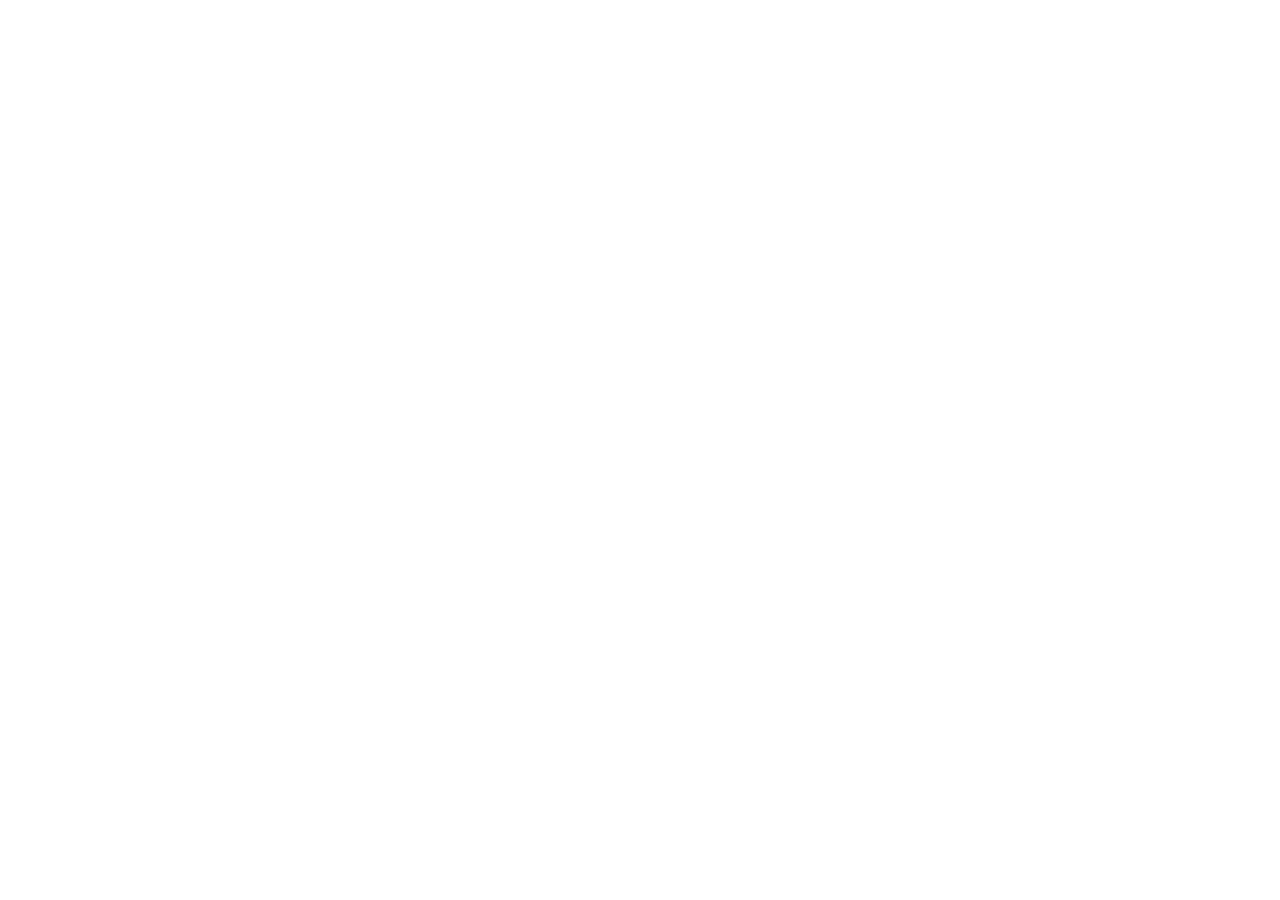
==== index.html @ 451ab372 "Publicar site Ueda Odontologia no GitHub Pages" ====
<!doctype html>
<html lang="pt-BR">
  <head>
    <meta charset="UTF-8" />
    <!-- Google Tag Manager -->
    <script>(function(w,d,s,l,i){w[l]=w[l]||[];w[l].push({'gtm.start':new Date().getTime(),event:'gtm.js'});var f=d.getElementsByTagName(s)[0],j=d.createElement(s),dl=l!='dataLayer'?'&l='+l:'';j.async=true;j.src='https://www.googletagmanager.com/gtm.js?id='+i+dl;f.parentNode.insertBefore(j,f);})(window,document,'script','dataLayer','GTM-W7TZ2QS4');</script>
    <!-- End Google Tag Manager -->
    <meta name="viewport" content="width=device-width, initial-scale=1.0, maximum-scale=1" />
    <title>Dentista em Pirituba | Ueda Odontologia Integrada</title>
    <meta name="description" content="Dentista em Pirituba, São Paulo. Implantes, alinhadores transparentes, clareamento dental e lentes de contacto com avaliação individual." />
    <meta name="robots" content="index, follow, max-image-preview:large" />
    <meta name="theme-color" content="#fffdf7" />
    <link rel="preload" as="image" type="image/webp" href="/002-Site-Dentista/002-Site-Dentista/manus-storage/ueda-hero-consultorio-otimizado_c915d387.webp" fetchpriority="high" />
    <link rel="canonical" href="https://druedaodonto-g6wceman.manus.space/" />
    <link rel="icon" type="image/png" href="/002-Site-Dentista/002-Site-Dentista/manus-storage/ueda-logo-transparent_e95cfc45.png" />
    <link rel="apple-touch-icon" href="/002-Site-Dentista/002-Site-Dentista/manus-storage/ueda-logo-transparent_e95cfc45.png" />
    <meta property="og:title" content="Dentista em Pirituba | Ueda Odontologia Integrada" />
    <meta property="og:description" content="Odontologia integrada para decisões bem orientadas, saúde preservada e resultados que respeitam você." />
    <meta property="og:type" content="website" />
    <meta property="og:locale" content="pt_BR" />
    <meta property="og:url" content="https://druedaodonto-g6wceman.manus.space/" />
    <meta property="og:image" content="https://druedaodonto-g6wceman.manus.space/002-Site-Dentista/manus-storage/ueda-doutor-original_09594790.jpg" />
    <meta name="twitter:card" content="summary_large_image" />
    <script type="module" crossorigin src="/002-Site-Dentista/assets/index-BHu2BmLi.js"></script>
    <link rel="stylesheet" crossorigin href="/002-Site-Dentista/assets/index-DEnmG0l4.css">
    <script src="/__manus__/debug-collector.js" defer></script>
  </head>
  <body>
    <script id="manus-runtime">window.__MANUS_HOST_DEV__ = false;
(function(){"use strict";var Mr={exports:{}},Kn={};/**
 * @license React
 * react-jsx-runtime.production.js
 *
 * Copyright (c) Meta Platforms, Inc. and affiliates.
 *
 * This source code is licensed under the MIT license found in the
 * LICENSE file in the root directory of this source tree.
 */var $c;function um(){if($c)return Kn;$c=1;var r=Symbol.for("react.transitional.element"),i=Symbol.for("react.fragment");function c(s,d,m){var x=null;if(m!==void 0&&(x=""+m),d.key!==void 0&&(x=""+d.key),"key"in d){m={};for(var R in d)R!=="key"&&(m[R]=d[R])}else m=d;return d=m.ref,{$$typeof:r,type:s,key:x,ref:d!==void 0?d:null,props:m}}return Kn.Fragment=i,Kn.jsx=c,Kn.jsxs=c,Kn}var Fc;function dm(){return Fc||(Fc=1,Mr.exports=um()),Mr.exports}var h=dm(),Ar={exports:{}},Pn={},Rr={exports:{}},Nr={};/**
 * @license React
 * scheduler.production.js
 *
 * Copyright (c) Meta Platforms, Inc. and affiliates.
 *
 * This source code is licensed under the MIT license found in the
 * LICENSE file in the root directory of this source tree.
 */var Ic;function fm(){return Ic||(Ic=1,function(r){function i(A,q){var B=A.length;A.push(q);t:for(;0<B;){var bt=B-1>>>1,p=A[bt];if(0<d(p,q))A[bt]=q,A[B]=p,B=bt;else break t}}function c(A){return A.length===0?null:A[0]}function s(A){if(A.length===0)return null;var q=A[0],B=A.pop();if(B!==q){A[0]=B;t:for(var bt=0,p=A.length,O=p>>>1;bt<O;){var X=2*(bt+1)-1,G=A[X],Z=X+1,st=A[Z];if(0>d(G,B))Z<p&&0>d(st,G)?(A[bt]=st,A[Z]=B,bt=Z):(A[bt]=G,A[X]=B,bt=X);else if(Z<p&&0>d(st,B))A[bt]=st,A[Z]=B,bt=Z;else break t}}return q}function d(A,q){var B=A.sortIndex-q.sortIndex;return B!==0?B:A.id-q.id}if(r.unstable_now=void 0,typeof performance=="object"&&typeof performance.now=="function"){var m=performance;r.unstable_now=function(){return m.now()}}else{var x=Date,R=x.now();r.unstable_now=function(){return x.now()-R}}var C=[],v=[],D=1,j=null,J=3,at=!1,$=!1,nt=!1,ct=!1,ht=typeof setTimeout=="function"?setTimeout:null,St=typeof clearTimeout=="function"?clearTimeout:null,_=typeof setImmediate<"u"?setImmediate:null;function Y(A){for(var q=c(v);q!==null;){if(q.callback===null)s(v);else if(q.startTime<=A)s(v),q.sortIndex=q.expirationTime,i(C,q);else break;q=c(v)}}function H(A){if(nt=!1,Y(A),!$)if(c(C)!==null)$=!0,it||(it=!0,Bt());else{var q=c(v);q!==null&&Mt(H,q.startTime-A)}}var it=!1,rt=-1,V=5,xt=-1;function Be(){return ct?!0:!(r.unstable_now()-xt<V)}function te(){if(ct=!1,it){var A=r.unstable_now();xt=A;var q=!0;try{t:{$=!1,nt&&(nt=!1,St(rt),rt=-1),at=!0;var B=J;try{e:{for(Y(A),j=c(C);j!==null&&!(j.expirationTime>A&&Be());){var bt=j.callback;if(typeof bt=="function"){j.callback=null,J=j.priorityLevel;var p=bt(j.expirationTime<=A);if(A=r.unstable_now(),typeof p=="function"){j.callback=p,Y(A),q=!0;break e}j===c(C)&&s(C),Y(A)}else s(C);j=c(C)}if(j!==null)q=!0;else{var O=c(v);O!==null&&Mt(H,O.startTime-A),q=!1}}break t}finally{j=null,J=B,at=!1}q=void 0}}finally{q?Bt():it=!1}}}var Bt;if(typeof _=="function")Bt=function(){_(te)};else if(typeof MessageChannel<"u"){var me=new MessageChannel,Se=me.port2;me.port1.onmessage=te,Bt=function(){Se.postMessage(null)}}else Bt=function(){ht(te,0)};function Mt(A,q){rt=ht(function(){A(r.unstable_now())},q)}r.unstable_IdlePriority=5,r.unstable_ImmediatePriority=1,r.unstable_LowPriority=4,r.unstable_NormalPriority=3,r.unstable_Profiling=null,r.unstable_UserBlockingPriority=2,r.unstable_cancelCallback=function(A){A.callback=null},r.unstable_forceFrameRate=function(A){0>A||125<A?console.error("forceFrameRate takes a positive int between 0 and 125, forcing frame rates higher than 125 fps is not supported"):V=0<A?Math.floor(1e3/A):5},r.unstable_getCurrentPriorityLevel=function(){return J},r.unstable_next=function(A){switch(J){case 1:case 2:case 3:var q=3;break;default:q=J}var B=J;J=q;try{return A()}finally{J=B}},r.unstable_requestPaint=function(){ct=!0},r.unstable_runWithPriority=function(A,q){switch(A){case 1:case 2:case 3:case 4:case 5:break;default:A=3}var B=J;J=A;try{return q()}finally{J=B}},r.unstable_scheduleCallback=function(A,q,B){var bt=r.unstable_now();switch(typeof B=="object"&&B!==null?(B=B.delay,B=typeof B=="number"&&0<B?bt+B:bt):B=bt,A){case 1:var p=-1;break;case 2:p=250;break;case 5:p=1073741823;break;case 4:p=1e4;break;default:p=5e3}return p=B+p,A={id:D++,callback:q,priorityLevel:A,startTime:B,expirationTime:p,sortIndex:-1},B>bt?(A.sortIndex=B,i(v,A),c(C)===null&&A===c(v)&&(nt?(St(rt),rt=-1):nt=!0,Mt(H,B-bt))):(A.sortIndex=p,i(C,A),$||at||($=!0,it||(it=!0,Bt()))),A},r.unstable_shouldYield=Be,r.unstable_wrapCallback=function(A){var q=J;return function(){var B=J;J=q;try{return A.apply(this,arguments)}finally{J=B}}}}(Nr)),Nr}var tu;function hm(){return tu||(tu=1,Rr.exports=fm()),Rr.exports}var zr={exports:{}},ut={};/**
 * @license React
 * react.production.js
 *
 * Copyright (c) Meta Platforms, Inc. and affiliates.
 *
 * This source code is licensed under the MIT license found in the
 * LICENSE file in the root directory of this source tree.
 */var eu;function mm(){if(eu)return ut;eu=1;var r=Symbol.for("react.transitional.element"),i=Symbol.for("react.portal"),c=Symbol.for("react.fragment"),s=Symbol.for("react.strict_mode"),d=Symbol.for("react.profiler"),m=Symbol.for("react.consumer"),x=Symbol.for("react.context"),R=Symbol.for("react.forward_ref"),C=Symbol.for("react.suspense"),v=Symbol.for("react.memo"),D=Symbol.for("react.lazy"),j=Symbol.iterator;function J(p){return p===null||typeof p!="object"?null:(p=j&&p[j]||p["@@iterator"],typeof p=="function"?p:null)}var at={isMounted:function(){return!1},enqueueForceUpdate:function(){},enqueueReplaceState:function(){},enqueueSetState:function(){}},$=Object.assign,nt={};function ct(p,O,X){this.props=p,this.context=O,this.refs=nt,this.updater=X||at}ct.prototype.isReactComponent={},ct.prototype.setState=function(p,O){if(typeof p!="object"&&typeof p!="function"&&p!=null)throw Error("takes an object of state variables to update or a function which returns an object of state variables.");this.updater.enqueueSetState(this,p,O,"setState")},ct.prototype.forceUpdate=function(p){this.updater.enqueueForceUpdate(this,p,"forceUpdate")};function ht(){}ht.prototype=ct.prototype;function St(p,O,X){this.props=p,this.context=O,this.refs=nt,this.updater=X||at}var _=St.prototype=new ht;_.constructor=St,$(_,ct.prototype),_.isPureReactComponent=!0;var Y=Array.isArray,H={H:null,A:null,T:null,S:null,V:null},it=Object.prototype.hasOwnProperty;function rt(p,O,X,G,Z,st){return X=st.ref,{$$typeof:r,type:p,key:O,ref:X!==void 0?X:null,props:st}}function V(p,O){return rt(p.type,O,void 0,void 0,void 0,p.props)}function xt(p){return typeof p=="object"&&p!==null&&p.$$typeof===r}function Be(p){var O={"=":"=0",":":"=2"};return"$"+p.replace(/[=:]/g,function(X){return O[X]})}var te=/\/+/g;function Bt(p,O){return typeof p=="object"&&p!==null&&p.key!=null?Be(""+p.key):O.toString(36)}function me(){}function Se(p){switch(p.status){case"fulfilled":return p.value;case"rejected":throw p.reason;default:switch(typeof p.status=="string"?p.then(me,me):(p.status="pending",p.then(function(O){p.status==="pending"&&(p.status="fulfilled",p.value=O)},function(O){p.status==="pending"&&(p.status="rejected",p.reason=O)})),p.status){case"fulfilled":return p.value;case"rejected":throw p.reason}}throw p}function Mt(p,O,X,G,Z){var st=typeof p;(st==="undefined"||st==="boolean")&&(p=null);var I=!1;if(p===null)I=!0;else switch(st){case"bigint":case"string":case"number":I=!0;break;case"object":switch(p.$$typeof){case r:case i:I=!0;break;case D:return I=p._init,Mt(I(p._payload),O,X,G,Z)}}if(I)return Z=Z(p),I=G===""?"."+Bt(p,0):G,Y(Z)?(X="",I!=null&&(X=I.replace(te,"$&/")+"/"),Mt(Z,O,X,"",function(Jt){return Jt})):Z!=null&&(xt(Z)&&(Z=V(Z,X+(Z.key==null||p&&p.key===Z.key?"":(""+Z.key).replace(te,"$&/")+"/")+I)),O.push(Z)),1;I=0;var gt=G===""?".":G+":";if(Y(p))for(var Tt=0;Tt<p.length;Tt++)G=p[Tt],st=gt+Bt(G,Tt),I+=Mt(G,O,X,st,Z);else if(Tt=J(p),typeof Tt=="function")for(p=Tt.call(p),Tt=0;!(G=p.next()).done;)G=G.value,st=gt+Bt(G,Tt++),I+=Mt(G,O,X,st,Z);else if(st==="object"){if(typeof p.then=="function")return Mt(Se(p),O,X,G,Z);throw O=String(p),Error("Objects are not valid as a React child (found: "+(O==="[object Object]"?"object with keys {"+Object.keys(p).join(", ")+"}":O)+"). If you meant to render a collection of children, use an array instead.")}return I}function A(p,O,X){if(p==null)return p;var G=[],Z=0;return Mt(p,G,"","",function(st){return O.call(X,st,Z++)}),G}function q(p){if(p._status===-1){var O=p._result;O=O(),O.then(function(X){(p._status===0||p._status===-1)&&(p._status=1,p._result=X)},function(X){(p._status===0||p._status===-1)&&(p._status=2,p._result=X)}),p._status===-1&&(p._status=0,p._result=O)}if(p._status===1)return p._result.default;throw p._result}var B=typeof reportError=="function"?reportError:function(p){if(typeof window=="object"&&typeof window.ErrorEvent=="function"){var O=new window.ErrorEvent("error",{bubbles:!0,cancelable:!0,message:typeof p=="object"&&p!==null&&typeof p.message=="string"?String(p.message):String(p),error:p});if(!window.dispatchEvent(O))return}else if(typeof process=="object"&&typeof process.emit=="function"){process.emit("uncaughtException",p);return}console.error(p)};function bt(){}return ut.Children={map:A,forEach:function(p,O,X){A(p,function(){O.apply(this,arguments)},X)},count:function(p){var O=0;return A(p,function(){O++}),O},toArray:function(p){return A(p,function(O){return O})||[]},only:function(p){if(!xt(p))throw Error("React.Children.only expected to receive a single React element child.");return p}},ut.Component=ct,ut.Fragment=c,ut.Profiler=d,ut.PureComponent=St,ut.StrictMode=s,ut.Suspense=C,ut.__CLIENT_INTERNALS_DO_NOT_USE_OR_WARN_USERS_THEY_CANNOT_UPGRADE=H,ut.__COMPILER_RUNTIME={__proto__:null,c:function(p){return H.H.useMemoCache(p)}},ut.cache=function(p){return function(){return p.apply(null,arguments)}},ut.cloneElement=function(p,O,X){if(p==null)throw Error("The argument must be a React element, but you passed "+p+".");var G=$({},p.props),Z=p.key,st=void 0;if(O!=null)for(I in O.ref!==void 0&&(st=void 0),O.key!==void 0&&(Z=""+O.key),O)!it.call(O,I)||I==="key"||I==="__self"||I==="__source"||I==="ref"&&O.ref===void 0||(G[I]=O[I]);var I=arguments.length-2;if(I===1)G.children=X;else if(1<I){for(var gt=Array(I),Tt=0;Tt<I;Tt++)gt[Tt]=arguments[Tt+2];G.children=gt}return rt(p.type,Z,void 0,void 0,st,G)},ut.createContext=function(p){return p={$$typeof:x,_currentValue:p,_currentValue2:p,_threadCount:0,Provider:null,Consumer:null},p.Provider=p,p.Consumer={$$typeof:m,_context:p},p},ut.createElement=function(p,O,X){var G,Z={},st=null;if(O!=null)for(G in O.key!==void 0&&(st=""+O.key),O)it.call(O,G)&&G!=="key"&&G!=="__self"&&G!=="__source"&&(Z[G]=O[G]);var I=arguments.length-2;if(I===1)Z.children=X;else if(1<I){for(var gt=Array(I),Tt=0;Tt<I;Tt++)gt[Tt]=arguments[Tt+2];Z.children=gt}if(p&&p.defaultProps)for(G in I=p.defaultProps,I)Z[G]===void 0&&(Z[G]=I[G]);return rt(p,st,void 0,void 0,null,Z)},ut.createRef=function(){return{current:null}},ut.forwardRef=function(p){return{$$typeof:R,render:p}},ut.isValidElement=xt,ut.lazy=function(p){return{$$typeof:D,_payload:{_status:-1,_result:p},_init:q}},ut.memo=function(p,O){return{$$typeof:v,type:p,compare:O===void 0?null:O}},ut.startTransition=function(p){var O=H.T,X={};H.T=X;try{var G=p(),Z=H.S;Z!==null&&Z(X,G),typeof G=="object"&&G!==null&&typeof G.then=="function"&&G.then(bt,B)}catch(st){B(st)}finally{H.T=O}},ut.unstable_useCacheRefresh=function(){return H.H.useCacheRefresh()},ut.use=function(p){return H.H.use(p)},ut.useActionState=function(p,O,X){return H.H.useActionState(p,O,X)},ut.useCallback=function(p,O){return H.H.useCallback(p,O)},ut.useContext=function(p){return H.H.useContext(p)},ut.useDebugValue=function(){},ut.useDeferredValue=function(p,O){return H.H.useDeferredValue(p,O)},ut.useEffect=function(p,O,X){var G=H.H;if(typeof X=="function")throw Error("useEffect CRUD overload is not enabled in this build of React.");return G.useEffect(p,O)},ut.useId=function(){return H.H.useId()},ut.useImperativeHandle=function(p,O,X){return H.H.useImperativeHandle(p,O,X)},ut.useInsertionEffect=function(p,O){return H.H.useInsertionEffect(p,O)},ut.useLayoutEffect=function(p,O){return H.H.useLayoutEffect(p,O)},ut.useMemo=function(p,O){return H.H.useMemo(p,O)},ut.useOptimistic=function(p,O){return H.H.useOptimistic(p,O)},ut.useReducer=function(p,O,X){return H.H.useReducer(p,O,X)},ut.useRef=function(p){return H.H.useRef(p)},ut.useState=function(p){return H.H.useState(p)},ut.useSyncExternalStore=function(p,O,X){return H.H.useSyncExternalStore(p,O,X)},ut.useTransition=function(){return H.H.useTransition()},ut.version="19.1.1",ut}var lu;function _r(){return lu||(lu=1,zr.exports=mm()),zr.exports}var kr={exports:{}},he={};/**
 * @license React
 * react-dom.production.js
 *
 * Copyright (c) Meta Platforms, Inc. and affiliates.
 *
 * This source code is licensed under the MIT license found in the
 * LICENSE file in the root directory of this source tree.
 */var au;function gm(){if(au)return he;au=1;var r=_r();function i(C){var v="https://react.dev/errors/"+C;if(1<arguments.length){v+="?args[]="+encodeURIComponent(arguments[1]);for(var D=2;D<arguments.length;D++)v+="&args[]="+encodeURIComponent(arguments[D])}return"Minified React error #"+C+"; visit "+v+" for the full message or use the non-minified dev environment for full errors and additional helpful warnings."}function c(){}var s={d:{f:c,r:function(){throw Error(i(522))},D:c,C:c,L:c,m:c,X:c,S:c,M:c},p:0,findDOMNode:null},d=Symbol.for("react.portal");function m(C,v,D){var j=3<arguments.length&&arguments[3]!==void 0?arguments[3]:null;return{$$typeof:d,key:j==null?null:""+j,children:C,containerInfo:v,implementation:D}}var x=r.__CLIENT_INTERNALS_DO_NOT_USE_OR_WARN_USERS_THEY_CANNOT_UPGRADE;function R(C,v){if(C==="font")return"";if(typeof v=="string")return v==="use-credentials"?v:""}return he.__DOM_INTERNALS_DO_NOT_USE_OR_WARN_USERS_THEY_CANNOT_UPGRADE=s,he.createPortal=function(C,v){var D=2<arguments.length&&arguments[2]!==void 0?arguments[2]:null;if(!v||v.nodeType!==1&&v.nodeType!==9&&v.nodeType!==11)throw Error(i(299));return m(C,v,null,D)},he.flushSync=function(C){var v=x.T,D=s.p;try{if(x.T=null,s.p=2,C)return C()}finally{x.T=v,s.p=D,s.d.f()}},he.preconnect=function(C,v){typeof C=="string"&&(v?(v=v.crossOrigin,v=typeof v=="string"?v==="use-credentials"?v:"":void 0):v=null,s.d.C(C,v))},he.prefetchDNS=function(C){typeof C=="string"&&s.d.D(C)},he.preinit=function(C,v){if(typeof C=="string"&&v&&typeof v.as=="string"){var D=v.as,j=R(D,v.crossOrigin),J=typeof v.integrity=="string"?v.integrity:void 0,at=typeof v.fetchPriority=="string"?v.fetchPriority:void 0;D==="style"?s.d.S(C,typeof v.precedence=="string"?v.precedence:void 0,{crossOrigin:j,integrity:J,fetchPriority:at}):D==="script"&&s.d.X(C,{crossOrigin:j,integrity:J,fetchPriority:at,nonce:typeof v.nonce=="string"?v.nonce:void 0})}},he.preinitModule=function(C,v){if(typeof C=="string")if(typeof v=="object"&&v!==null){if(v.as==null||v.as==="script"){var D=R(v.as,v.crossOrigin);s.d.M(C,{crossOrigin:D,integrity:typeof v.integrity=="string"?v.integrity:void 0,nonce:typeof v.nonce=="string"?v.nonce:void 0})}}else v==null&&s.d.M(C)},he.preload=function(C,v){if(typeof C=="string"&&typeof v=="object"&&v!==null&&typeof v.as=="string"){var D=v.as,j=R(D,v.crossOrigin);s.d.L(C,D,{crossOrigin:j,integrity:typeof v.integrity=="string"?v.integrity:void 0,nonce:typeof v.nonce=="string"?v.nonce:void 0,type:typeof v.type=="string"?v.type:void 0,fetchPriority:typeof v.fetchPriority=="string"?v.fetchPriority:void 0,referrerPolicy:typeof v.referrerPolicy=="string"?v.referrerPolicy:void 0,imageSrcSet:typeof v.imageSrcSet=="string"?v.imageSrcSet:void 0,imageSizes:typeof v.imageSizes=="string"?v.imageSizes:void 0,media:typeof v.media=="string"?v.media:void 0})}},he.preloadModule=function(C,v){if(typeof C=="string")if(v){var D=R(v.as,v.crossOrigin);s.d.m(C,{as:typeof v.as=="string"&&v.as!=="script"?v.as:void 0,crossOrigin:D,integrity:typeof v.integrity=="string"?v.integrity:void 0})}else s.d.m(C)},he.requestFormReset=function(C){s.d.r(C)},he.unstable_batchedUpdates=function(C,v){return C(v)},he.useFormState=function(C,v,D){return x.H.useFormState(C,v,D)},he.useFormStatus=function(){return x.H.useHostTransitionStatus()},he.version="19.1.1",he}var nu;function pm(){if(nu)return kr.exports;nu=1;function r(){if(!(typeof __REACT_DEVTOOLS_GLOBAL_HOOK__>"u"||typeof __REACT_DEVTOOLS_GLOBAL_HOOK__.checkDCE!="function"))try{__REACT_DEVTOOLS_GLOBAL_HOOK__.checkDCE(r)}catch(i){console.error(i)}}return r(),kr.exports=gm(),kr.exports}/**
 * @license React
 * react-dom-client.production.js
 *
 * Copyright (c) Meta Platforms, Inc. and affiliates.
 *
 * This source code is licensed under the MIT license found in the
 * LICENSE file in the root directory of this source tree.
 */var ou;function ym(){if(ou)return Pn;ou=1;var r=hm(),i=_r(),c=pm();function s(t){var e="https://react.dev/errors/"+t;if(1<arguments.length){e+="?args[]="+encodeURIComponent(arguments[1]);for(var l=2;l<arguments.length;l++)e+="&args[]="+encodeURIComponent(arguments[l])}return"Minified React error #"+t+"; visit "+e+" for the full message or use the non-minified dev environment for full errors and additional helpful warnings."}function d(t){return!(!t||t.nodeType!==1&&t.nodeType!==9&&t.nodeType!==11)}function m(t){var e=t,l=t;if(t.alternate)for(;e.return;)e=e.return;else{t=e;do e=t,(e.flags&4098)!==0&&(l=e.return),t=e.return;while(t)}return e.tag===3?l:null}function x(t){if(t.tag===13){var e=t.memoizedState;if(e===null&&(t=t.alternate,t!==null&&(e=t.memoizedState)),e!==null)return e.dehydrated}return null}function R(t){if(m(t)!==t)throw Error(s(188))}function C(t){var e=t.alternate;if(!e){if(e=m(t),e===null)throw Error(s(188));return e!==t?null:t}for(var l=t,a=e;;){var n=l.return;if(n===null)break;var o=n.alternate;if(o===null){if(a=n.return,a!==null){l=a;continue}break}if(n.child===o.child){for(o=n.child;o;){if(o===l)return R(n),t;if(o===a)return R(n),e;o=o.sibling}throw Error(s(188))}if(l.return!==a.return)l=n,a=o;else{for(var u=!1,f=n.child;f;){if(f===l){u=!0,l=n,a=o;break}if(f===a){u=!0,a=n,l=o;break}f=f.sibling}if(!u){for(f=o.child;f;){if(f===l){u=!0,l=o,a=n;break}if(f===a){u=!0,a=o,l=n;break}f=f.sibling}if(!u)throw Error(s(189))}}if(l.alternate!==a)throw Error(s(190))}if(l.tag!==3)throw Error(s(188));return l.stateNode.current===l?t:e}function v(t){var e=t.tag;if(e===5||e===26||e===27||e===6)return t;for(t=t.child;t!==null;){if(e=v(t),e!==null)return e;t=t.sibling}return null}var D=Object.assign,j=Symbol.for("react.element"),J=Symbol.for("react.transitional.element"),at=Symbol.for("react.portal"),$=Symbol.for("react.fragment"),nt=Symbol.for("react.strict_mode"),ct=Symbol.for("react.profiler"),ht=Symbol.for("react.provider"),St=Symbol.for("react.consumer"),_=Symbol.for("react.context"),Y=Symbol.for("react.forward_ref"),H=Symbol.for("react.suspense"),it=Symbol.for("react.suspense_list"),rt=Symbol.for("react.memo"),V=Symbol.for("react.lazy"),xt=Symbol.for("react.activity"),Be=Symbol.for("react.memo_cache_sentinel"),te=Symbol.iterator;function Bt(t){return t===null||typeof t!="object"?null:(t=te&&t[te]||t["@@iterator"],typeof t=="function"?t:null)}var me=Symbol.for("react.client.reference");function Se(t){if(t==null)return null;if(typeof t=="function")return t.$$typeof===me?null:t.displayName||t.name||null;if(typeof t=="string")return t;switch(t){case $:return"Fragment";case ct:return"Profiler";case nt:return"StrictMode";case H:return"Suspense";case it:return"SuspenseList";case xt:return"Activity"}if(typeof t=="object")switch(t.$$typeof){case at:return"Portal";case _:return(t.displayName||"Context")+".Provider";case St:return(t._context.displayName||"Context")+".Consumer";case Y:var e=t.render;return t=t.displayName,t||(t=e.displayName||e.name||"",t=t!==""?"ForwardRef("+t+")":"ForwardRef"),t;case rt:return e=t.displayName||null,e!==null?e:Se(t.type)||"Memo";case V:e=t._payload,t=t._init;try{return Se(t(e))}catch{}}return null}var Mt=Array.isArray,A=i.__CLIENT_INTERNALS_DO_NOT_USE_OR_WARN_USERS_THEY_CANNOT_UPGRADE,q=c.__DOM_INTERNALS_DO_NOT_USE_OR_WARN_USERS_THEY_CANNOT_UPGRADE,B={pending:!1,data:null,method:null,action:null},bt=[],p=-1;function O(t){return{current:t}}function X(t){0>p||(t.current=bt[p],bt[p]=null,p--)}function G(t,e){p++,bt[p]=t.current,t.current=e}var Z=O(null),st=O(null),I=O(null),gt=O(null);function Tt(t,e){switch(G(I,e),G(st,t),G(Z,null),e.nodeType){case 9:case 11:t=(t=e.documentElement)&&(t=t.namespaceURI)?Hh(t):0;break;default:if(t=e.tagName,e=e.namespaceURI)e=Hh(e),t=Uh(e,t);else switch(t){case"svg":t=1;break;case"math":t=2;break;default:t=0}}X(Z),G(Z,t)}function Jt(){X(Z),X(st),X(I)}function Ke(t){t.memoizedState!==null&&G(gt,t);var e=Z.current,l=Uh(e,t.type);e!==l&&(G(st,t),G(Z,l))}function Ce(t){st.current===t&&(X(Z),X(st)),gt.current===t&&(X(gt),Wo._currentValue=B)}var Pe=Object.prototype.hasOwnProperty,yl=r.unstable_scheduleCallback,sn=r.unstable_cancelCallback,Ca=r.unstable_shouldYield,ri=r.unstable_requestPaint,ge=r.unstable_now,si=r.unstable_getCurrentPriorityLevel,Ul=r.unstable_ImmediatePriority,Fn=r.unstable_UserBlockingPriority,nl=r.unstable_NormalPriority,ci=r.unstable_LowPriority,Gl=r.unstable_IdlePriority,ui=r.log,Ea=r.unstable_setDisableYieldValue,ql=null,Wt=null;function Je(t){if(typeof ui=="function"&&Ea(t),Wt&&typeof Wt.setStrictMode=="function")try{Wt.setStrictMode(ql,t)}catch{}}var $t=Math.clz32?Math.clz32:fi,di=Math.log,Ta=Math.LN2;function fi(t){return t>>>=0,t===0?32:31-(di(t)/Ta|0)|0}var L=256,cn=4194304;function vl(t){var e=t&42;if(e!==0)return e;switch(t&-t){case 1:return 1;case 2:return 2;case 4:return 4;case 8:return 8;case 16:return 16;case 32:return 32;case 64:return 64;case 128:return 128;case 256:case 512:case 1024:case 2048:case 4096:case 8192:case 16384:case 32768:case 65536:case 131072:case 262144:case 524288:case 1048576:case 2097152:return t&4194048;case 4194304:case 8388608:case 16777216:case 33554432:return t&62914560;case 67108864:return 67108864;case 134217728:return 134217728;case 268435456:return 268435456;case 536870912:return 536870912;case 1073741824:return 0;default:return t}}function un(t,e,l){var a=t.pendingLanes;if(a===0)return 0;var n=0,o=t.suspendedLanes,u=t.pingedLanes;t=t.warmLanes;var f=a&134217727;return f!==0?(a=f&~o,a!==0?n=vl(a):(u&=f,u!==0?n=vl(u):l||(l=f&~t,l!==0&&(n=vl(l))))):(f=a&~o,f!==0?n=vl(f):u!==0?n=vl(u):l||(l=a&~t,l!==0&&(n=vl(l)))),n===0?0:e!==0&&e!==n&&(e&o)===0&&(o=n&-n,l=e&-e,o>=l||o===32&&(l&4194048)!==0)?e:n}function Dt(t,e){return(t.pendingLanes&~(t.suspendedLanes&~t.pingedLanes)&e)===0}function In(t,e){switch(t){case 1:case 2:case 4:case 8:case 64:return e+250;case 16:case 32:case 128:case 256:case 512:case 1024:case 2048:case 4096:case 8192:case 16384:case 32768:case 65536:case 131072:case 262144:case 524288:case 1048576:case 2097152:return e+5e3;case 4194304:case 8388608:case 16777216:case 33554432:return-1;case 67108864:case 134217728:case 268435456:case 536870912:case 1073741824:return-1;default:return-1}}function to(){var t=L;return L<<=1,(L&4194048)===0&&(L=256),t}function hi(){var t=cn;return cn<<=1,(cn&62914560)===0&&(cn=4194304),t}function eo(t){for(var e=[],l=0;31>l;l++)e.push(t);return e}function Da(t,e){t.pendingLanes|=e,e!==268435456&&(t.suspendedLanes=0,t.pingedLanes=0,t.warmLanes=0)}function Ir(t,e,l,a,n,o){var u=t.pendingLanes;t.pendingLanes=l,t.suspendedLanes=0,t.pingedLanes=0,t.warmLanes=0,t.expiredLanes&=l,t.entangledLanes&=l,t.errorRecoveryDisabledLanes&=l,t.shellSuspendCounter=0;var f=t.entanglements,g=t.expirationTimes,S=t.hiddenUpdates;for(l=u&~l;0<l;){var N=31-$t(l),k=1<<N;f[N]=0,g[N]=-1;var E=S[N];if(E!==null)for(S[N]=null,N=0;N<E.length;N++){var T=E[N];T!==null&&(T.lane&=-536870913)}l&=~k}a!==0&&mi(t,a,0),o!==0&&n===0&&t.tag!==0&&(t.suspendedLanes|=o&~(u&~e))}function mi(t,e,l){t.pendingLanes|=e,t.suspendedLanes&=~e;var a=31-$t(e);t.entangledLanes|=e,t.entanglements[a]=t.entanglements[a]|1073741824|l&4194090}function gi(t,e){var l=t.entangledLanes|=e;for(t=t.entanglements;l;){var a=31-$t(l),n=1<<a;n&e|t[a]&e&&(t[a]|=e),l&=~n}}function lo(t){switch(t){case 2:t=1;break;case 8:t=4;break;case 32:t=16;break;case 256:case 512:case 1024:case 2048:case 4096:case 8192:case 16384:case 32768:case 65536:case 131072:case 262144:case 524288:case 1048576:case 2097152:case 4194304:case 8388608:case 16777216:case 33554432:t=128;break;case 268435456:t=134217728;break;default:t=0}return t}function ao(t){return t&=-t,2<t?8<t?(t&134217727)!==0?32:268435456:8:2}function pi(){var t=q.p;return t!==0?t:(t=window.event,t===void 0?32:nm(t.type))}function ts(t,e){var l=q.p;try{return q.p=t,e()}finally{q.p=l}}var ol=Math.random().toString(36).slice(2),ee="__reactFiber$"+ol,pe="__reactProps$"+ol,Yl="__reactContainer$"+ol,no="__reactEvents$"+ol,es="__reactListeners$"+ol,ls="__reactHandles$"+ol,yi="__reactResources$"+ol,Ma="__reactMarker$"+ol;function oo(t){delete t[ee],delete t[pe],delete t[no],delete t[es],delete t[ls]}function Vl(t){var e=t[ee];if(e)return e;for(var l=t.parentNode;l;){if(e=l[Yl]||l[ee]){if(l=e.alternate,e.child!==null||l!==null&&l.child!==null)for(t=Vh(t);t!==null;){if(l=t[ee])return l;t=Vh(t)}return e}t=l,l=t.parentNode}return null}function Xl(t){if(t=t[ee]||t[Yl]){var e=t.tag;if(e===5||e===6||e===13||e===26||e===27||e===3)return t}return null}function Aa(t){var e=t.tag;if(e===5||e===26||e===27||e===6)return t.stateNode;throw Error(s(33))}function Zl(t){var e=t[yi];return e||(e=t[yi]={hoistableStyles:new Map,hoistableScripts:new Map}),e}function Vt(t){t[Ma]=!0}var vi=new Set,bi={};function bl(t,e){We(t,e),We(t+"Capture",e)}function We(t,e){for(bi[t]=e,t=0;t<e.length;t++)vi.add(e[t])}var as=RegExp("^[:A-Z_a-z\\u00C0-\\u00D6\\u00D8-\\u00F6\\u00F8-\\u02FF\\u0370-\\u037D\\u037F-\\u1FFF\\u200C-\\u200D\\u2070-\\u218F\\u2C00-\\u2FEF\\u3001-\\uD7FF\\uF900-\\uFDCF\\uFDF0-\\uFFFD][:A-Z_a-z\\u00C0-\\u00D6\\u00D8-\\u00F6\\u00F8-\\u02FF\\u0370-\\u037D\\u037F-\\u1FFF\\u200C-\\u200D\\u2070-\\u218F\\u2C00-\\u2FEF\\u3001-\\uD7FF\\uF900-\\uFDCF\\uFDF0-\\uFFFD\\-.0-9\\u00B7\\u0300-\\u036F\\u203F-\\u2040]*$"),xi={},wi={};function Ra(t){return Pe.call(wi,t)?!0:Pe.call(xi,t)?!1:as.test(t)?wi[t]=!0:(xi[t]=!0,!1)}function M(t,e,l){if(Ra(e))if(l===null)t.removeAttribute(e);else{switch(typeof l){case"undefined":case"function":case"symbol":t.removeAttribute(e);return;case"boolean":var a=e.toLowerCase().slice(0,5);if(a!=="data-"&&a!=="aria-"){t.removeAttribute(e);return}}t.setAttribute(e,""+l)}}function tt(t,e,l){if(l===null)t.removeAttribute(e);else{switch(typeof l){case"undefined":case"function":case"symbol":case"boolean":t.removeAttribute(e);return}t.setAttribute(e,""+l)}}function Ot(t,e,l,a){if(a===null)t.removeAttribute(l);else{switch(typeof a){case"undefined":case"function":case"symbol":case"boolean":t.removeAttribute(l);return}t.setAttributeNS(e,l,""+a)}}var le,Ee;function ae(t){if(le===void 0)try{throw Error()}catch(l){var e=l.stack.trim().match(/\n( *(at )?)/);le=e&&e[1]||"",Ee=-1<l.stack.indexOf(`
    at`)?" (<anonymous>)":-1<l.stack.indexOf("@")?"@unknown:0:0":""}return`
`+le+t+Ee}var Le=!1;function He(t,e){if(!t||Le)return"";Le=!0;var l=Error.prepareStackTrace;Error.prepareStackTrace=void 0;try{var a={DetermineComponentFrameRoot:function(){try{if(e){var k=function(){throw Error()};if(Object.defineProperty(k.prototype,"props",{set:function(){throw Error()}}),typeof Reflect=="object"&&Reflect.construct){try{Reflect.construct(k,[])}catch(T){var E=T}Reflect.construct(t,[],k)}else{try{k.call()}catch(T){E=T}t.call(k.prototype)}}else{try{throw Error()}catch(T){E=T}(k=t())&&typeof k.catch=="function"&&k.catch(function(){})}}catch(T){if(T&&E&&typeof T.stack=="string")return[T.stack,E.stack]}return[null,null]}};a.DetermineComponentFrameRoot.displayName="DetermineComponentFrameRoot";var n=Object.getOwnPropertyDescriptor(a.DetermineComponentFrameRoot,"name");n&&n.configurable&&Object.defineProperty(a.DetermineComponentFrameRoot,"name",{value:"DetermineComponentFrameRoot"});var o=a.DetermineComponentFrameRoot(),u=o[0],f=o[1];if(u&&f){var g=u.split(`
`),S=f.split(`
`);for(n=a=0;a<g.length&&!g[a].includes("DetermineComponentFrameRoot");)a++;for(;n<S.length&&!S[n].includes("DetermineComponentFrameRoot");)n++;if(a===g.length||n===S.length)for(a=g.length-1,n=S.length-1;1<=a&&0<=n&&g[a]!==S[n];)n--;for(;1<=a&&0<=n;a--,n--)if(g[a]!==S[n]){if(a!==1||n!==1)do if(a--,n--,0>n||g[a]!==S[n]){var N=`
`+g[a].replace(" at new "," at ");return t.displayName&&N.includes("<anonymous>")&&(N=N.replace("<anonymous>",t.displayName)),N}while(1<=a&&0<=n);break}}}finally{Le=!1,Error.prepareStackTrace=l}return(l=t?t.displayName||t.name:"")?ae(l):""}function Ql(t){switch(t.tag){case 26:case 27:case 5:return ae(t.type);case 16:return ae("Lazy");case 13:return ae("Suspense");case 19:return ae("SuspenseList");case 0:case 15:return He(t.type,!1);case 11:return He(t.type.render,!1);case 1:return He(t.type,!0);case 31:return ae("Activity");default:return""}}function xl(t){try{var e="";do e+=Ql(t),t=t.return;while(t);return e}catch(l){return`
Error generating stack: `+l.message+`
`+l.stack}}function Xt(t){switch(typeof t){case"bigint":case"boolean":case"number":case"string":case"undefined":return t;case"object":return t;default:return""}}function il(t){var e=t.type;return(t=t.nodeName)&&t.toLowerCase()==="input"&&(e==="checkbox"||e==="radio")}function ve(t){var e=il(t)?"checked":"value",l=Object.getOwnPropertyDescriptor(t.constructor.prototype,e),a=""+t[e];if(!t.hasOwnProperty(e)&&typeof l<"u"&&typeof l.get=="function"&&typeof l.set=="function"){var n=l.get,o=l.set;return Object.defineProperty(t,e,{configurable:!0,get:function(){return n.call(this)},set:function(u){a=""+u,o.call(this,u)}}),Object.defineProperty(t,e,{enumerable:l.enumerable}),{getValue:function(){return a},setValue:function(u){a=""+u},stopTracking:function(){t._valueTracker=null,delete t[e]}}}}function re(t){t._valueTracker||(t._valueTracker=ve(t))}function rl(t){if(!t)return!1;var e=t._valueTracker;if(!e)return!0;var l=e.getValue(),a="";return t&&(a=il(t)?t.checked?"true":"false":t.value),t=a,t!==l?(e.setValue(t),!0):!1}function wl(t){if(t=t||(typeof document<"u"?document:void 0),typeof t>"u")return null;try{return t.activeElement||t.body}catch{return t.body}}var dn=/[\n"\\]/g;function se(t){return t.replace(dn,function(e){return"\\"+e.charCodeAt(0).toString(16)+" "})}function Kl(t,e,l,a,n,o,u,f){t.name="",u!=null&&typeof u!="function"&&typeof u!="symbol"&&typeof u!="boolean"?t.type=u:t.removeAttribute("type"),e!=null?u==="number"?(e===0&&t.value===""||t.value!=e)&&(t.value=""+Xt(e)):t.value!==""+Xt(e)&&(t.value=""+Xt(e)):u!=="submit"&&u!=="reset"||t.removeAttribute("value"),e!=null?Pl(t,u,Xt(e)):l!=null?Pl(t,u,Xt(l)):a!=null&&t.removeAttribute("value"),n==null&&o!=null&&(t.defaultChecked=!!o),n!=null&&(t.checked=n&&typeof n!="function"&&typeof n!="symbol"),f!=null&&typeof f!="function"&&typeof f!="symbol"&&typeof f!="boolean"?t.name=""+Xt(f):t.removeAttribute("name")}function Na(t,e,l,a,n,o,u,f){if(o!=null&&typeof o!="function"&&typeof o!="symbol"&&typeof o!="boolean"&&(t.type=o),e!=null||l!=null){if(!(o!=="submit"&&o!=="reset"||e!=null))return;l=l!=null?""+Xt(l):"",e=e!=null?""+Xt(e):l,f||e===t.value||(t.value=e),t.defaultValue=e}a=a??n,a=typeof a!="function"&&typeof a!="symbol"&&!!a,t.checked=f?t.checked:!!a,t.defaultChecked=!!a,u!=null&&typeof u!="function"&&typeof u!="symbol"&&typeof u!="boolean"&&(t.name=u)}function Pl(t,e,l){e==="number"&&wl(t.ownerDocument)===t||t.defaultValue===""+l||(t.defaultValue=""+l)}function $e(t,e,l,a){if(t=t.options,e){e={};for(var n=0;n<l.length;n++)e["$"+l[n]]=!0;for(l=0;l<t.length;l++)n=e.hasOwnProperty("$"+t[l].value),t[l].selected!==n&&(t[l].selected=n),n&&a&&(t[l].defaultSelected=!0)}else{for(l=""+Xt(l),e=null,n=0;n<t.length;n++){if(t[n].value===l){t[n].selected=!0,a&&(t[n].defaultSelected=!0);return}e!==null||t[n].disabled||(e=t[n])}e!==null&&(e.selected=!0)}}function za(t,e,l){if(e!=null&&(e=""+Xt(e),e!==t.value&&(t.value=e),l==null)){t.defaultValue!==e&&(t.defaultValue=e);return}t.defaultValue=l!=null?""+Xt(l):""}function _a(t,e,l,a){if(e==null){if(a!=null){if(l!=null)throw Error(s(92));if(Mt(a)){if(1<a.length)throw Error(s(93));a=a[0]}l=a}l==null&&(l=""),e=l}l=Xt(e),t.defaultValue=l,a=t.textContent,a===l&&a!==""&&a!==null&&(t.value=a)}function Fe(t,e){if(e){var l=t.firstChild;if(l&&l===t.lastChild&&l.nodeType===3){l.nodeValue=e;return}}t.textContent=e}var fn=new Set("animationIterationCount aspectRatio borderImageOutset borderImageSlice borderImageWidth boxFlex boxFlexGroup boxOrdinalGroup columnCount columns flex flexGrow flexPositive flexShrink flexNegative flexOrder gridArea gridRow gridRowEnd gridRowSpan gridRowStart gridColumn gridColumnEnd gridColumnSpan gridColumnStart fontWeight lineClamp lineHeight opacity order orphans scale tabSize widows zIndex zoom fillOpacity floodOpacity stopOpacity strokeDasharray strokeDashoffset strokeMiterlimit strokeOpacity strokeWidth MozAnimationIterationCount MozBoxFlex MozBoxFlexGroup MozLineClamp msAnimationIterationCount msFlex msZoom msFlexGrow msFlexNegative msFlexOrder msFlexPositive msFlexShrink msGridColumn msGridColumnSpan msGridRow msGridRowSpan WebkitAnimationIterationCount WebkitBoxFlex WebKitBoxFlexGroup WebkitBoxOrdinalGroup WebkitColumnCount WebkitColumns WebkitFlex WebkitFlexGrow WebkitFlexPositive WebkitFlexShrink WebkitLineClamp".split(" "));function ka(t,e,l){var a=e.indexOf("--")===0;l==null||typeof l=="boolean"||l===""?a?t.setProperty(e,""):e==="float"?t.cssFloat="":t[e]="":a?t.setProperty(e,l):typeof l!="number"||l===0||fn.has(e)?e==="float"?t.cssFloat=l:t[e]=(""+l).trim():t[e]=l+"px"}function Oa(t,e,l){if(e!=null&&typeof e!="object")throw Error(s(62));if(t=t.style,l!=null){for(var a in l)!l.hasOwnProperty(a)||e!=null&&e.hasOwnProperty(a)||(a.indexOf("--")===0?t.setProperty(a,""):a==="float"?t.cssFloat="":t[a]="");for(var n in e)a=e[n],e.hasOwnProperty(n)&&l[n]!==a&&ka(t,n,a)}else for(var o in e)e.hasOwnProperty(o)&&ka(t,o,e[o])}function ja(t){if(t.indexOf("-")===-1)return!1;switch(t){case"annotation-xml":case"color-profile":case"font-face":case"font-face-src":case"font-face-uri":case"font-face-format":case"font-face-name":case"missing-glyph":return!1;default:return!0}}var Si=new Map([["acceptCharset","accept-charset"],["htmlFor","for"],["httpEquiv","http-equiv"],["crossOrigin","crossorigin"],["accentHeight","accent-height"],["alignmentBaseline","alignment-baseline"],["arabicForm","arabic-form"],["baselineShift","baseline-shift"],["capHeight","cap-height"],["clipPath","clip-path"],["clipRule","clip-rule"],["colorInterpolation","color-interpolation"],["colorInterpolationFilters","color-interpolation-filters"],["colorProfile","color-profile"],["colorRendering","color-rendering"],["dominantBaseline","dominant-baseline"],["enableBackground","enable-background"],["fillOpacity","fill-opacity"],["fillRule","fill-rule"],["floodColor","flood-color"],["floodOpacity","flood-opacity"],["fontFamily","font-family"],["fontSize","font-size"],["fontSizeAdjust","font-size-adjust"],["fontStretch","font-stretch"],["fontStyle","font-style"],["fontVariant","font-variant"],["fontWeight","font-weight"],["glyphName","glyph-name"],["glyphOrientationHorizontal","glyph-orientation-horizontal"],["glyphOrientationVertical","glyph-orientation-vertical"],["horizAdvX","horiz-adv-x"],["horizOriginX","horiz-origin-x"],["imageRendering","image-rendering"],["letterSpacing","letter-spacing"],["lightingColor","lighting-color"],["markerEnd","marker-end"],["markerMid","marker-mid"],["markerStart","marker-start"],["overlinePosition","overline-position"],["overlineThickness","overline-thickness"],["paintOrder","paint-order"],["panose-1","panose-1"],["pointerEvents","pointer-events"],["renderingIntent","rendering-intent"],["shapeRendering","shape-rendering"],["stopColor","stop-color"],["stopOpacity","stop-opacity"],["strikethroughPosition","strikethrough-position"],["strikethroughThickness","strikethrough-thickness"],["strokeDasharray","stroke-dasharray"],["strokeDashoffset","stroke-dashoffset"],["strokeLinecap","stroke-linecap"],["strokeLinejoin","stroke-linejoin"],["strokeMiterlimit","stroke-miterlimit"],["strokeOpacity","stroke-opacity"],["strokeWidth","stroke-width"],["textAnchor","text-anchor"],["textDecoration","text-decoration"],["textRendering","text-rendering"],["transformOrigin","transform-origin"],["underlinePosition","underline-position"],["underlineThickness","underline-thickness"],["unicodeBidi","unicode-bidi"],["unicodeRange","unicode-range"],["unitsPerEm","units-per-em"],["vAlphabetic","v-alphabetic"],["vHanging","v-hanging"],["vIdeographic","v-ideographic"],["vMathematical","v-mathematical"],["vectorEffect","vector-effect"],["vertAdvY","vert-adv-y"],["vertOriginX","vert-origin-x"],["vertOriginY","vert-origin-y"],["wordSpacing","word-spacing"],["writingMode","writing-mode"],["xmlnsXlink","xmlns:xlink"],["xHeight","x-height"]]),Ci=/^[\u0000-\u001F ]*j[\r\n\t]*a[\r\n\t]*v[\r\n\t]*a[\r\n\t]*s[\r\n\t]*c[\r\n\t]*r[\r\n\t]*i[\r\n\t]*p[\r\n\t]*t[\r\n\t]*:/i;function Ba(t){return Ci.test(""+t)?"javascript:throw new Error('React has blocked a javascript: URL as a security precaution.')":t}var hn=null;function mn(t){return t=t.target||t.srcElement||window,t.correspondingUseElement&&(t=t.correspondingUseElement),t.nodeType===3?t.parentNode:t}var Sl=null,Cl=null;function io(t){var e=Xl(t);if(e&&(t=e.stateNode)){var l=t[pe]||null;t:switch(t=e.stateNode,e.type){case"input":if(Kl(t,l.value,l.defaultValue,l.defaultValue,l.checked,l.defaultChecked,l.type,l.name),e=l.name,l.type==="radio"&&e!=null){for(l=t;l.parentNode;)l=l.parentNode;for(l=l.querySelectorAll('input[name="'+se(""+e)+'"][type="radio"]'),e=0;e<l.length;e++){var a=l[e];if(a!==t&&a.form===t.form){var n=a[pe]||null;if(!n)throw Error(s(90));Kl(a,n.value,n.defaultValue,n.defaultValue,n.checked,n.defaultChecked,n.type,n.name)}}for(e=0;e<l.length;e++)a=l[e],a.form===t.form&&rl(a)}break t;case"textarea":za(t,l.value,l.defaultValue);break t;case"select":e=l.value,e!=null&&$e(t,!!l.multiple,e,!1)}}}var gn=!1;function ro(t,e,l){if(gn)return t(e,l);gn=!0;try{var a=t(e);return a}finally{if(gn=!1,(Sl!==null||Cl!==null)&&(ir(),Sl&&(e=Sl,t=Cl,Cl=Sl=null,io(e),t)))for(e=0;e<t.length;e++)io(t[e])}}function Jl(t,e){var l=t.stateNode;if(l===null)return null;var a=l[pe]||null;if(a===null)return null;l=a[e];t:switch(e){case"onClick":case"onClickCapture":case"onDoubleClick":case"onDoubleClickCapture":case"onMouseDown":case"onMouseDownCapture":case"onMouseMove":case"onMouseMoveCapture":case"onMouseUp":case"onMouseUpCapture":case"onMouseEnter":(a=!a.disabled)||(t=t.type,a=!(t==="button"||t==="input"||t==="select"||t==="textarea")),t=!a;break t;default:t=!1}if(t)return null;if(l&&typeof l!="function")throw Error(s(231,e,typeof l));return l}var Ue=!(typeof window>"u"||typeof window.document>"u"||typeof window.document.createElement>"u"),pn=!1;if(Ue)try{var Wl={};Object.defineProperty(Wl,"passive",{get:function(){pn=!0}}),window.addEventListener("test",Wl,Wl),window.removeEventListener("test",Wl,Wl)}catch{pn=!1}var Ie=null,yn=null,La=null;function so(){if(La)return La;var t,e=yn,l=e.length,a,n="value"in Ie?Ie.value:Ie.textContent,o=n.length;for(t=0;t<l&&e[t]===n[t];t++);var u=l-t;for(a=1;a<=u&&e[l-a]===n[o-a];a++);return La=n.slice(t,1<a?1-a:void 0)}function Ha(t){var e=t.keyCode;return"charCode"in t?(t=t.charCode,t===0&&e===13&&(t=13)):t=e,t===10&&(t=13),32<=t||t===13?t:0}function Ua(){return!0}function co(){return!1}function ce(t){function e(l,a,n,o,u){this._reactName=l,this._targetInst=n,this.type=a,this.nativeEvent=o,this.target=u,this.currentTarget=null;for(var f in t)t.hasOwnProperty(f)&&(l=t[f],this[f]=l?l(o):o[f]);return this.isDefaultPrevented=(o.defaultPrevented!=null?o.defaultPrevented:o.returnValue===!1)?Ua:co,this.isPropagationStopped=co,this}return D(e.prototype,{preventDefault:function(){this.defaultPrevented=!0;var l=this.nativeEvent;l&&(l.preventDefault?l.preventDefault():typeof l.returnValue!="unknown"&&(l.returnValue=!1),this.isDefaultPrevented=Ua)},stopPropagation:function(){var l=this.nativeEvent;l&&(l.stopPropagation?l.stopPropagation():typeof l.cancelBubble!="unknown"&&(l.cancelBubble=!0),this.isPropagationStopped=Ua)},persist:function(){},isPersistent:Ua}),e}var sl={eventPhase:0,bubbles:0,cancelable:0,timeStamp:function(t){return t.timeStamp||Date.now()},defaultPrevented:0,isTrusted:0},Ga=ce(sl),$l=D({},sl,{view:0,detail:0}),Ei=ce($l),Ti,uo,fo,Di=D({},$l,{screenX:0,screenY:0,clientX:0,clientY:0,pageX:0,pageY:0,ctrlKey:0,shiftKey:0,altKey:0,metaKey:0,getModifierState:os,button:0,buttons:0,relatedTarget:function(t){return t.relatedTarget===void 0?t.fromElement===t.srcElement?t.toElement:t.fromElement:t.relatedTarget},movementX:function(t){return"movementX"in t?t.movementX:(t!==fo&&(fo&&t.type==="mousemove"?(Ti=t.screenX-fo.screenX,uo=t.screenY-fo.screenY):uo=Ti=0,fo=t),Ti)},movementY:function(t){return"movementY"in t?t.movementY:uo}}),Vu=ce(Di),D0=D({},Di,{dataTransfer:0}),M0=ce(D0),A0=D({},$l,{relatedTarget:0}),ns=ce(A0),R0=D({},sl,{animationName:0,elapsedTime:0,pseudoElement:0}),N0=ce(R0),z0=D({},sl,{clipboardData:function(t){return"clipboardData"in t?t.clipboardData:window.clipboardData}}),_0=ce(z0),k0=D({},sl,{data:0}),Xu=ce(k0),O0={Esc:"Escape",Spacebar:" ",Left:"ArrowLeft",Up:"ArrowUp",Right:"ArrowRight",Down:"ArrowDown",Del:"Delete",Win:"OS",Menu:"ContextMenu",Apps:"ContextMenu",Scroll:"ScrollLock",MozPrintableKey:"Unidentified"},j0={8:"Backspace",9:"Tab",12:"Clear",13:"Enter",16:"Shift",17:"Control",18:"Alt",19:"Pause",20:"CapsLock",27:"Escape",32:" ",33:"PageUp",34:"PageDown",35:"End",36:"Home",37:"ArrowLeft",38:"ArrowUp",39:"ArrowRight",40:"ArrowDown",45:"Insert",46:"Delete",112:"F1",113:"F2",114:"F3",115:"F4",116:"F5",117:"F6",118:"F7",119:"F8",120:"F9",121:"F10",122:"F11",123:"F12",144:"NumLock",145:"ScrollLock",224:"Meta"},B0={Alt:"altKey",Control:"ctrlKey",Meta:"metaKey",Shift:"shiftKey"};function L0(t){var e=this.nativeEvent;return e.getModifierState?e.getModifierState(t):(t=B0[t])?!!e[t]:!1}function os(){return L0}var H0=D({},$l,{key:function(t){if(t.key){var e=O0[t.key]||t.key;if(e!=="Unidentified")return e}return t.type==="keypress"?(t=Ha(t),t===13?"Enter":String.fromCharCode(t)):t.type==="keydown"||t.type==="keyup"?j0[t.keyCode]||"Unidentified":""},code:0,location:0,ctrlKey:0,shiftKey:0,altKey:0,metaKey:0,repeat:0,locale:0,getModifierState:os,charCode:function(t){return t.type==="keypress"?Ha(t):0},keyCode:function(t){return t.type==="keydown"||t.type==="keyup"?t.keyCode:0},which:function(t){return t.type==="keypress"?Ha(t):t.type==="keydown"||t.type==="keyup"?t.keyCode:0}}),U0=ce(H0),G0=D({},Di,{pointerId:0,width:0,height:0,pressure:0,tangentialPressure:0,tiltX:0,tiltY:0,twist:0,pointerType:0,isPrimary:0}),Zu=ce(G0),q0=D({},$l,{touches:0,targetTouches:0,changedTouches:0,altKey:0,metaKey:0,ctrlKey:0,shiftKey:0,getModifierState:os}),Y0=ce(q0),V0=D({},sl,{propertyName:0,elapsedTime:0,pseudoElement:0}),X0=ce(V0),Z0=D({},Di,{deltaX:function(t){return"deltaX"in t?t.deltaX:"wheelDeltaX"in t?-t.wheelDeltaX:0},deltaY:function(t){return"deltaY"in t?t.deltaY:"wheelDeltaY"in t?-t.wheelDeltaY:"wheelDelta"in t?-t.wheelDelta:0},deltaZ:0,deltaMode:0}),Q0=ce(Z0),K0=D({},sl,{newState:0,oldState:0}),P0=ce(K0),J0=[9,13,27,32],is=Ue&&"CompositionEvent"in window,ho=null;Ue&&"documentMode"in document&&(ho=document.documentMode);var W0=Ue&&"TextEvent"in window&&!ho,Qu=Ue&&(!is||ho&&8<ho&&11>=ho),Ku=" ",Pu=!1;function Ju(t,e){switch(t){case"keyup":return J0.indexOf(e.keyCode)!==-1;case"keydown":return e.keyCode!==229;case"keypress":case"mousedown":case"focusout":return!0;default:return!1}}function Wu(t){return t=t.detail,typeof t=="object"&&"data"in t?t.data:null}var vn=!1;function $0(t,e){switch(t){case"compositionend":return Wu(e);case"keypress":return e.which!==32?null:(Pu=!0,Ku);case"textInput":return t=e.data,t===Ku&&Pu?null:t;default:return null}}function F0(t,e){if(vn)return t==="compositionend"||!is&&Ju(t,e)?(t=so(),La=yn=Ie=null,vn=!1,t):null;switch(t){case"paste":return null;case"keypress":if(!(e.ctrlKey||e.altKey||e.metaKey)||e.ctrlKey&&e.altKey){if(e.char&&1<e.char.length)return e.char;if(e.which)return String.fromCharCode(e.which)}return null;case"compositionend":return Qu&&e.locale!=="ko"?null:e.data;default:return null}}var I0={color:!0,date:!0,datetime:!0,"datetime-local":!0,email:!0,month:!0,number:!0,password:!0,range:!0,search:!0,tel:!0,text:!0,time:!0,url:!0,week:!0};function $u(t){var e=t&&t.nodeName&&t.nodeName.toLowerCase();return e==="input"?!!I0[t.type]:e==="textarea"}function Fu(t,e,l,a){Sl?Cl?Cl.push(a):Cl=[a]:Sl=a,e=fr(e,"onChange"),0<e.length&&(l=new Ga("onChange","change",null,l,a),t.push({event:l,listeners:e}))}var mo=null,go=null;function t1(t){kh(t,0)}function Mi(t){var e=Aa(t);if(rl(e))return t}function Iu(t,e){if(t==="change")return e}var td=!1;if(Ue){var rs;if(Ue){var ss="oninput"in document;if(!ss){var ed=document.createElement("div");ed.setAttribute("oninput","return;"),ss=typeof ed.oninput=="function"}rs=ss}else rs=!1;td=rs&&(!document.documentMode||9<document.documentMode)}function ld(){mo&&(mo.detachEvent("onpropertychange",ad),go=mo=null)}function ad(t){if(t.propertyName==="value"&&Mi(go)){var e=[];Fu(e,go,t,mn(t)),ro(t1,e)}}function e1(t,e,l){t==="focusin"?(ld(),mo=e,go=l,mo.attachEvent("onpropertychange",ad)):t==="focusout"&&ld()}function l1(t){if(t==="selectionchange"||t==="keyup"||t==="keydown")return Mi(go)}function a1(t,e){if(t==="click")return Mi(e)}function n1(t,e){if(t==="input"||t==="change")return Mi(e)}function o1(t,e){return t===e&&(t!==0||1/t===1/e)||t!==t&&e!==e}var Re=typeof Object.is=="function"?Object.is:o1;function po(t,e){if(Re(t,e))return!0;if(typeof t!="object"||t===null||typeof e!="object"||e===null)return!1;var l=Object.keys(t),a=Object.keys(e);if(l.length!==a.length)return!1;for(a=0;a<l.length;a++){var n=l[a];if(!Pe.call(e,n)||!Re(t[n],e[n]))return!1}return!0}function nd(t){for(;t&&t.firstChild;)t=t.firstChild;return t}function od(t,e){var l=nd(t);t=0;for(var a;l;){if(l.nodeType===3){if(a=t+l.textContent.length,t<=e&&a>=e)return{node:l,offset:e-t};t=a}t:{for(;l;){if(l.nextSibling){l=l.nextSibling;break t}l=l.parentNode}l=void 0}l=nd(l)}}function id(t,e){return t&&e?t===e?!0:t&&t.nodeType===3?!1:e&&e.nodeType===3?id(t,e.parentNode):"contains"in t?t.contains(e):t.compareDocumentPosition?!!(t.compareDocumentPosition(e)&16):!1:!1}function rd(t){t=t!=null&&t.ownerDocument!=null&&t.ownerDocument.defaultView!=null?t.ownerDocument.defaultView:window;for(var e=wl(t.document);e instanceof t.HTMLIFrameElement;){try{var l=typeof e.contentWindow.location.href=="string"}catch{l=!1}if(l)t=e.contentWindow;else break;e=wl(t.document)}return e}function cs(t){var e=t&&t.nodeName&&t.nodeName.toLowerCase();return e&&(e==="input"&&(t.type==="text"||t.type==="search"||t.type==="tel"||t.type==="url"||t.type==="password")||e==="textarea"||t.contentEditable==="true")}var i1=Ue&&"documentMode"in document&&11>=document.documentMode,bn=null,us=null,yo=null,ds=!1;function sd(t,e,l){var a=l.window===l?l.document:l.nodeType===9?l:l.ownerDocument;ds||bn==null||bn!==wl(a)||(a=bn,"selectionStart"in a&&cs(a)?a={start:a.selectionStart,end:a.selectionEnd}:(a=(a.ownerDocument&&a.ownerDocument.defaultView||window).getSelection(),a={anchorNode:a.anchorNode,anchorOffset:a.anchorOffset,focusNode:a.focusNode,focusOffset:a.focusOffset}),yo&&po(yo,a)||(yo=a,a=fr(us,"onSelect"),0<a.length&&(e=new Ga("onSelect","select",null,e,l),t.push({event:e,listeners:a}),e.target=bn)))}function qa(t,e){var l={};return l[t.toLowerCase()]=e.toLowerCase(),l["Webkit"+t]="webkit"+e,l["Moz"+t]="moz"+e,l}var xn={animationend:qa("Animation","AnimationEnd"),animationiteration:qa("Animation","AnimationIteration"),animationstart:qa("Animation","AnimationStart"),transitionrun:qa("Transition","TransitionRun"),transitionstart:qa("Transition","TransitionStart"),transitioncancel:qa("Transition","TransitionCancel"),transitionend:qa("Transition","TransitionEnd")},fs={},cd={};Ue&&(cd=document.createElement("div").style,"AnimationEvent"in window||(delete xn.animationend.animation,delete xn.animationiteration.animation,delete xn.animationstart.animation),"TransitionEvent"in window||delete xn.transitionend.transition);function Ya(t){if(fs[t])return fs[t];if(!xn[t])return t;var e=xn[t],l;for(l in e)if(e.hasOwnProperty(l)&&l in cd)return fs[t]=e[l];return t}var ud=Ya("animationend"),dd=Ya("animationiteration"),fd=Ya("animationstart"),r1=Ya("transitionrun"),s1=Ya("transitionstart"),c1=Ya("transitioncancel"),hd=Ya("transitionend"),md=new Map,hs="abort auxClick beforeToggle cancel canPlay canPlayThrough click close contextMenu copy cut drag dragEnd dragEnter dragExit dragLeave dragOver dragStart drop durationChange emptied encrypted ended error gotPointerCapture input invalid keyDown keyPress keyUp load loadedData loadedMetadata loadStart lostPointerCapture mouseDown mouseMove mouseOut mouseOver mouseUp paste pause play playing pointerCancel pointerDown pointerMove pointerOut pointerOver pointerUp progress rateChange reset resize seeked seeking stalled submit suspend timeUpdate touchCancel touchEnd touchStart volumeChange scroll toggle touchMove waiting wheel".split(" ");hs.push("scrollEnd");function tl(t,e){md.set(t,e),bl(e,[t])}var gd=new WeakMap;function Ge(t,e){if(typeof t=="object"&&t!==null){var l=gd.get(t);return l!==void 0?l:(e={value:t,source:e,stack:xl(e)},gd.set(t,e),e)}return{value:t,source:e,stack:xl(e)}}var qe=[],wn=0,ms=0;function Ai(){for(var t=wn,e=ms=wn=0;e<t;){var l=qe[e];qe[e++]=null;var a=qe[e];qe[e++]=null;var n=qe[e];qe[e++]=null;var o=qe[e];if(qe[e++]=null,a!==null&&n!==null){var u=a.pending;u===null?n.next=n:(n.next=u.next,u.next=n),a.pending=n}o!==0&&pd(l,n,o)}}function Ri(t,e,l,a){qe[wn++]=t,qe[wn++]=e,qe[wn++]=l,qe[wn++]=a,ms|=a,t.lanes|=a,t=t.alternate,t!==null&&(t.lanes|=a)}function gs(t,e,l,a){return Ri(t,e,l,a),Ni(t)}function Sn(t,e){return Ri(t,null,null,e),Ni(t)}function pd(t,e,l){t.lanes|=l;var a=t.alternate;a!==null&&(a.lanes|=l);for(var n=!1,o=t.return;o!==null;)o.childLanes|=l,a=o.alternate,a!==null&&(a.childLanes|=l),o.tag===22&&(t=o.stateNode,t===null||t._visibility&1||(n=!0)),t=o,o=o.return;return t.tag===3?(o=t.stateNode,n&&e!==null&&(n=31-$t(l),t=o.hiddenUpdates,a=t[n],a===null?t[n]=[e]:a.push(e),e.lane=l|536870912),o):null}function Ni(t){if(50<Yo)throw Yo=0,wc=null,Error(s(185));for(var e=t.return;e!==null;)t=e,e=t.return;return t.tag===3?t.stateNode:null}var Cn={};function u1(t,e,l,a){this.tag=t,this.key=l,this.sibling=this.child=this.return=this.stateNode=this.type=this.elementType=null,this.index=0,this.refCleanup=this.ref=null,this.pendingProps=e,this.dependencies=this.memoizedState=this.updateQueue=this.memoizedProps=null,this.mode=a,this.subtreeFlags=this.flags=0,this.deletions=null,this.childLanes=this.lanes=0,this.alternate=null}function Ne(t,e,l,a){return new u1(t,e,l,a)}function ps(t){return t=t.prototype,!(!t||!t.isReactComponent)}function El(t,e){var l=t.alternate;return l===null?(l=Ne(t.tag,e,t.key,t.mode),l.elementType=t.elementType,l.type=t.type,l.stateNode=t.stateNode,l.alternate=t,t.alternate=l):(l.pendingProps=e,l.type=t.type,l.flags=0,l.subtreeFlags=0,l.deletions=null),l.flags=t.flags&65011712,l.childLanes=t.childLanes,l.lanes=t.lanes,l.child=t.child,l.memoizedProps=t.memoizedProps,l.memoizedState=t.memoizedState,l.updateQueue=t.updateQueue,e=t.dependencies,l.dependencies=e===null?null:{lanes:e.lanes,firstContext:e.firstContext},l.sibling=t.sibling,l.index=t.index,l.ref=t.ref,l.refCleanup=t.refCleanup,l}function yd(t,e){t.flags&=65011714;var l=t.alternate;return l===null?(t.childLanes=0,t.lanes=e,t.child=null,t.subtreeFlags=0,t.memoizedProps=null,t.memoizedState=null,t.updateQueue=null,t.dependencies=null,t.stateNode=null):(t.childLanes=l.childLanes,t.lanes=l.lanes,t.child=l.child,t.subtreeFlags=0,t.deletions=null,t.memoizedProps=l.memoizedProps,t.memoizedState=l.memoizedState,t.updateQueue=l.updateQueue,t.type=l.type,e=l.dependencies,t.dependencies=e===null?null:{lanes:e.lanes,firstContext:e.firstContext}),t}function zi(t,e,l,a,n,o){var u=0;if(a=t,typeof t=="function")ps(t)&&(u=1);else if(typeof t=="string")u=fp(t,l,Z.current)?26:t==="html"||t==="head"||t==="body"?27:5;else t:switch(t){case xt:return t=Ne(31,l,e,n),t.elementType=xt,t.lanes=o,t;case $:return Va(l.children,n,o,e);case nt:u=8,n|=24;break;case ct:return t=Ne(12,l,e,n|2),t.elementType=ct,t.lanes=o,t;case H:return t=Ne(13,l,e,n),t.elementType=H,t.lanes=o,t;case it:return t=Ne(19,l,e,n),t.elementType=it,t.lanes=o,t;default:if(typeof t=="object"&&t!==null)switch(t.$$typeof){case ht:case _:u=10;break t;case St:u=9;break t;case Y:u=11;break t;case rt:u=14;break t;case V:u=16,a=null;break t}u=29,l=Error(s(130,t===null?"null":typeof t,"")),a=null}return e=Ne(u,l,e,n),e.elementType=t,e.type=a,e.lanes=o,e}function Va(t,e,l,a){return t=Ne(7,t,a,e),t.lanes=l,t}function ys(t,e,l){return t=Ne(6,t,null,e),t.lanes=l,t}function vs(t,e,l){return e=Ne(4,t.children!==null?t.children:[],t.key,e),e.lanes=l,e.stateNode={containerInfo:t.containerInfo,pendingChildren:null,implementation:t.implementation},e}var En=[],Tn=0,_i=null,ki=0,Ye=[],Ve=0,Xa=null,Tl=1,Dl="";function Za(t,e){En[Tn++]=ki,En[Tn++]=_i,_i=t,ki=e}function vd(t,e,l){Ye[Ve++]=Tl,Ye[Ve++]=Dl,Ye[Ve++]=Xa,Xa=t;var a=Tl;t=Dl;var n=32-$t(a)-1;a&=~(1<<n),l+=1;var o=32-$t(e)+n;if(30<o){var u=n-n%5;o=(a&(1<<u)-1).toString(32),a>>=u,n-=u,Tl=1<<32-$t(e)+n|l<<n|a,Dl=o+t}else Tl=1<<o|l<<n|a,Dl=t}function bs(t){t.return!==null&&(Za(t,1),vd(t,1,0))}function xs(t){for(;t===_i;)_i=En[--Tn],En[Tn]=null,ki=En[--Tn],En[Tn]=null;for(;t===Xa;)Xa=Ye[--Ve],Ye[Ve]=null,Dl=Ye[--Ve],Ye[Ve]=null,Tl=Ye[--Ve],Ye[Ve]=null}var be=null,Ut=null,Et=!1,Qa=null,cl=!1,ws=Error(s(519));function Ka(t){var e=Error(s(418,""));throw xo(Ge(e,t)),ws}function bd(t){var e=t.stateNode,l=t.type,a=t.memoizedProps;switch(e[ee]=t,e[pe]=a,l){case"dialog":vt("cancel",e),vt("close",e);break;case"iframe":case"object":case"embed":vt("load",e);break;case"video":case"audio":for(l=0;l<Xo.length;l++)vt(Xo[l],e);break;case"source":vt("error",e);break;case"img":case"image":case"link":vt("error",e),vt("load",e);break;case"details":vt("toggle",e);break;case"input":vt("invalid",e),Na(e,a.value,a.defaultValue,a.checked,a.defaultChecked,a.type,a.name,!0),re(e);break;case"select":vt("invalid",e);break;case"textarea":vt("invalid",e),_a(e,a.value,a.defaultValue,a.children),re(e)}l=a.children,typeof l!="string"&&typeof l!="number"&&typeof l!="bigint"||e.textContent===""+l||a.suppressHydrationWarning===!0||Lh(e.textContent,l)?(a.popover!=null&&(vt("beforetoggle",e),vt("toggle",e)),a.onScroll!=null&&vt("scroll",e),a.onScrollEnd!=null&&vt("scrollend",e),a.onClick!=null&&(e.onclick=hr),e=!0):e=!1,e||Ka(t)}function xd(t){for(be=t.return;be;)switch(be.tag){case 5:case 13:cl=!1;return;case 27:case 3:cl=!0;return;default:be=be.return}}function vo(t){if(t!==be)return!1;if(!Et)return xd(t),Et=!0,!1;var e=t.tag,l;if((l=e!==3&&e!==27)&&((l=e===5)&&(l=t.type,l=!(l!=="form"&&l!=="button")||Lc(t.type,t.memoizedProps)),l=!l),l&&Ut&&Ka(t),xd(t),e===13){if(t=t.memoizedState,t=t!==null?t.dehydrated:null,!t)throw Error(s(317));t:{for(t=t.nextSibling,e=0;t;){if(t.nodeType===8)if(l=t.data,l==="/$"){if(e===0){Ut=ll(t.nextSibling);break t}e--}else l!=="$"&&l!=="$!"&&l!=="$?"||e++;t=t.nextSibling}Ut=null}}else e===27?(e=Ut,ha(t.type)?(t=qc,qc=null,Ut=t):Ut=e):Ut=be?ll(t.stateNode.nextSibling):null;return!0}function bo(){Ut=be=null,Et=!1}function wd(){var t=Qa;return t!==null&&(Me===null?Me=t:Me.push.apply(Me,t),Qa=null),t}function xo(t){Qa===null?Qa=[t]:Qa.push(t)}var Ss=O(null),Pa=null,Ml=null;function Fl(t,e,l){G(Ss,e._currentValue),e._currentValue=l}function Al(t){t._currentValue=Ss.current,X(Ss)}function Cs(t,e,l){for(;t!==null;){var a=t.alternate;if((t.childLanes&e)!==e?(t.childLanes|=e,a!==null&&(a.childLanes|=e)):a!==null&&(a.childLanes&e)!==e&&(a.childLanes|=e),t===l)break;t=t.return}}function Es(t,e,l,a){var n=t.child;for(n!==null&&(n.return=t);n!==null;){var o=n.dependencies;if(o!==null){var u=n.child;o=o.firstContext;t:for(;o!==null;){var f=o;o=n;for(var g=0;g<e.length;g++)if(f.context===e[g]){o.lanes|=l,f=o.alternate,f!==null&&(f.lanes|=l),Cs(o.return,l,t),a||(u=null);break t}o=f.next}}else if(n.tag===18){if(u=n.return,u===null)throw Error(s(341));u.lanes|=l,o=u.alternate,o!==null&&(o.lanes|=l),Cs(u,l,t),u=null}else u=n.child;if(u!==null)u.return=n;else for(u=n;u!==null;){if(u===t){u=null;break}if(n=u.sibling,n!==null){n.return=u.return,u=n;break}u=u.return}n=u}}function wo(t,e,l,a){t=null;for(var n=e,o=!1;n!==null;){if(!o){if((n.flags&524288)!==0)o=!0;else if((n.flags&262144)!==0)break}if(n.tag===10){var u=n.alternate;if(u===null)throw Error(s(387));if(u=u.memoizedProps,u!==null){var f=n.type;Re(n.pendingProps.value,u.value)||(t!==null?t.push(f):t=[f])}}else if(n===gt.current){if(u=n.alternate,u===null)throw Error(s(387));u.memoizedState.memoizedState!==n.memoizedState.memoizedState&&(t!==null?t.push(Wo):t=[Wo])}n=n.return}t!==null&&Es(e,t,l,a),e.flags|=262144}function Oi(t){for(t=t.firstContext;t!==null;){if(!Re(t.context._currentValue,t.memoizedValue))return!0;t=t.next}return!1}function Ja(t){Pa=t,Ml=null,t=t.dependencies,t!==null&&(t.firstContext=null)}function ye(t){return Sd(Pa,t)}function ji(t,e){return Pa===null&&Ja(t),Sd(t,e)}function Sd(t,e){var l=e._currentValue;if(e={context:e,memoizedValue:l,next:null},Ml===null){if(t===null)throw Error(s(308));Ml=e,t.dependencies={lanes:0,firstContext:e},t.flags|=524288}else Ml=Ml.next=e;return l}var d1=typeof AbortController<"u"?AbortController:function(){var t=[],e=this.signal={aborted:!1,addEventListener:function(l,a){t.push(a)}};this.abort=function(){e.aborted=!0,t.forEach(function(l){return l()})}},f1=r.unstable_scheduleCallback,h1=r.unstable_NormalPriority,Ft={$$typeof:_,Consumer:null,Provider:null,_currentValue:null,_currentValue2:null,_threadCount:0};function Ts(){return{controller:new d1,data:new Map,refCount:0}}function So(t){t.refCount--,t.refCount===0&&f1(h1,function(){t.controller.abort()})}var Co=null,Ds=0,Dn=0,Mn=null;function m1(t,e){if(Co===null){var l=Co=[];Ds=0,Dn=Ac(),Mn={status:"pending",value:void 0,then:function(a){l.push(a)}}}return Ds++,e.then(Cd,Cd),e}function Cd(){if(--Ds===0&&Co!==null){Mn!==null&&(Mn.status="fulfilled");var t=Co;Co=null,Dn=0,Mn=null;for(var e=0;e<t.length;e++)(0,t[e])()}}function g1(t,e){var l=[],a={status:"pending",value:null,reason:null,then:function(n){l.push(n)}};return t.then(function(){a.status="fulfilled",a.value=e;for(var n=0;n<l.length;n++)(0,l[n])(e)},function(n){for(a.status="rejected",a.reason=n,n=0;n<l.length;n++)(0,l[n])(void 0)}),a}var Ed=A.S;A.S=function(t,e){typeof e=="object"&&e!==null&&typeof e.then=="function"&&m1(t,e),Ed!==null&&Ed(t,e)};var Wa=O(null);function Ms(){var t=Wa.current;return t!==null?t:jt.pooledCache}function Bi(t,e){e===null?G(Wa,Wa.current):G(Wa,e.pool)}function Td(){var t=Ms();return t===null?null:{parent:Ft._currentValue,pool:t}}var Eo=Error(s(460)),Dd=Error(s(474)),Li=Error(s(542)),As={then:function(){}};function Md(t){return t=t.status,t==="fulfilled"||t==="rejected"}function Hi(){}function Ad(t,e,l){switch(l=t[l],l===void 0?t.push(e):l!==e&&(e.then(Hi,Hi),e=l),e.status){case"fulfilled":return e.value;case"rejected":throw t=e.reason,Nd(t),t;default:if(typeof e.status=="string")e.then(Hi,Hi);else{if(t=jt,t!==null&&100<t.shellSuspendCounter)throw Error(s(482));t=e,t.status="pending",t.then(function(a){if(e.status==="pending"){var n=e;n.status="fulfilled",n.value=a}},function(a){if(e.status==="pending"){var n=e;n.status="rejected",n.reason=a}})}switch(e.status){case"fulfilled":return e.value;case"rejected":throw t=e.reason,Nd(t),t}throw To=e,Eo}}var To=null;function Rd(){if(To===null)throw Error(s(459));var t=To;return To=null,t}function Nd(t){if(t===Eo||t===Li)throw Error(s(483))}var Il=!1;function Rs(t){t.updateQueue={baseState:t.memoizedState,firstBaseUpdate:null,lastBaseUpdate:null,shared:{pending:null,lanes:0,hiddenCallbacks:null},callbacks:null}}function Ns(t,e){t=t.updateQueue,e.updateQueue===t&&(e.updateQueue={baseState:t.baseState,firstBaseUpdate:t.firstBaseUpdate,lastBaseUpdate:t.lastBaseUpdate,shared:t.shared,callbacks:null})}function ta(t){return{lane:t,tag:0,payload:null,callback:null,next:null}}function ea(t,e,l){var a=t.updateQueue;if(a===null)return null;if(a=a.shared,(At&2)!==0){var n=a.pending;return n===null?e.next=e:(e.next=n.next,n.next=e),a.pending=e,e=Ni(t),pd(t,null,l),e}return Ri(t,a,e,l),Ni(t)}function Do(t,e,l){if(e=e.updateQueue,e!==null&&(e=e.shared,(l&4194048)!==0)){var a=e.lanes;a&=t.pendingLanes,l|=a,e.lanes=l,gi(t,l)}}function zs(t,e){var l=t.updateQueue,a=t.alternate;if(a!==null&&(a=a.updateQueue,l===a)){var n=null,o=null;if(l=l.firstBaseUpdate,l!==null){do{var u={lane:l.lane,tag:l.tag,payload:l.payload,callback:null,next:null};o===null?n=o=u:o=o.next=u,l=l.next}while(l!==null);o===null?n=o=e:o=o.next=e}else n=o=e;l={baseState:a.baseState,firstBaseUpdate:n,lastBaseUpdate:o,shared:a.shared,callbacks:a.callbacks},t.updateQueue=l;return}t=l.lastBaseUpdate,t===null?l.firstBaseUpdate=e:t.next=e,l.lastBaseUpdate=e}var _s=!1;function Mo(){if(_s){var t=Mn;if(t!==null)throw t}}function Ao(t,e,l,a){_s=!1;var n=t.updateQueue;Il=!1;var o=n.firstBaseUpdate,u=n.lastBaseUpdate,f=n.shared.pending;if(f!==null){n.shared.pending=null;var g=f,S=g.next;g.next=null,u===null?o=S:u.next=S,u=g;var N=t.alternate;N!==null&&(N=N.updateQueue,f=N.lastBaseUpdate,f!==u&&(f===null?N.firstBaseUpdate=S:f.next=S,N.lastBaseUpdate=g))}if(o!==null){var k=n.baseState;u=0,N=S=g=null,f=o;do{var E=f.lane&-536870913,T=E!==f.lane;if(T?(wt&E)===E:(a&E)===E){E!==0&&E===Dn&&(_s=!0),N!==null&&(N=N.next={lane:0,tag:f.tag,payload:f.payload,callback:null,next:null});t:{var lt=t,F=f;E=e;var _t=l;switch(F.tag){case 1:if(lt=F.payload,typeof lt=="function"){k=lt.call(_t,k,E);break t}k=lt;break t;case 3:lt.flags=lt.flags&-65537|128;case 0:if(lt=F.payload,E=typeof lt=="function"?lt.call(_t,k,E):lt,E==null)break t;k=D({},k,E);break t;case 2:Il=!0}}E=f.callback,E!==null&&(t.flags|=64,T&&(t.flags|=8192),T=n.callbacks,T===null?n.callbacks=[E]:T.push(E))}else T={lane:E,tag:f.tag,payload:f.payload,callback:f.callback,next:null},N===null?(S=N=T,g=k):N=N.next=T,u|=E;if(f=f.next,f===null){if(f=n.shared.pending,f===null)break;T=f,f=T.next,T.next=null,n.lastBaseUpdate=T,n.shared.pending=null}}while(!0);N===null&&(g=k),n.baseState=g,n.firstBaseUpdate=S,n.lastBaseUpdate=N,o===null&&(n.shared.lanes=0),ca|=u,t.lanes=u,t.memoizedState=k}}function zd(t,e){if(typeof t!="function")throw Error(s(191,t));t.call(e)}function _d(t,e){var l=t.callbacks;if(l!==null)for(t.callbacks=null,t=0;t<l.length;t++)zd(l[t],e)}var An=O(null),Ui=O(0);function kd(t,e){t=jl,G(Ui,t),G(An,e),jl=t|e.baseLanes}function ks(){G(Ui,jl),G(An,An.current)}function Os(){jl=Ui.current,X(An),X(Ui)}var la=0,mt=null,Nt=null,Zt=null,Gi=!1,Rn=!1,$a=!1,qi=0,Ro=0,Nn=null,p1=0;function qt(){throw Error(s(321))}function js(t,e){if(e===null)return!1;for(var l=0;l<e.length&&l<t.length;l++)if(!Re(t[l],e[l]))return!1;return!0}function Bs(t,e,l,a,n,o){return la=o,mt=e,e.memoizedState=null,e.updateQueue=null,e.lanes=0,A.H=t===null||t.memoizedState===null?yf:vf,$a=!1,o=l(a,n),$a=!1,Rn&&(o=jd(e,l,a,n)),Od(t),o}function Od(t){A.H=Ki;var e=Nt!==null&&Nt.next!==null;if(la=0,Zt=Nt=mt=null,Gi=!1,Ro=0,Nn=null,e)throw Error(s(300));t===null||ne||(t=t.dependencies,t!==null&&Oi(t)&&(ne=!0))}function jd(t,e,l,a){mt=t;var n=0;do{if(Rn&&(Nn=null),Ro=0,Rn=!1,25<=n)throw Error(s(301));if(n+=1,Zt=Nt=null,t.updateQueue!=null){var o=t.updateQueue;o.lastEffect=null,o.events=null,o.stores=null,o.memoCache!=null&&(o.memoCache.index=0)}A.H=C1,o=e(l,a)}while(Rn);return o}function y1(){var t=A.H,e=t.useState()[0];return e=typeof e.then=="function"?No(e):e,t=t.useState()[0],(Nt!==null?Nt.memoizedState:null)!==t&&(mt.flags|=1024),e}function Ls(){var t=qi!==0;return qi=0,t}function Hs(t,e,l){e.updateQueue=t.updateQueue,e.flags&=-2053,t.lanes&=~l}function Us(t){if(Gi){for(t=t.memoizedState;t!==null;){var e=t.queue;e!==null&&(e.pending=null),t=t.next}Gi=!1}la=0,Zt=Nt=mt=null,Rn=!1,Ro=qi=0,Nn=null}function Te(){var t={memoizedState:null,baseState:null,baseQueue:null,queue:null,next:null};return Zt===null?mt.memoizedState=Zt=t:Zt=Zt.next=t,Zt}function Qt(){if(Nt===null){var t=mt.alternate;t=t!==null?t.memoizedState:null}else t=Nt.next;var e=Zt===null?mt.memoizedState:Zt.next;if(e!==null)Zt=e,Nt=t;else{if(t===null)throw mt.alternate===null?Error(s(467)):Error(s(310));Nt=t,t={memoizedState:Nt.memoizedState,baseState:Nt.baseState,baseQueue:Nt.baseQueue,queue:Nt.queue,next:null},Zt===null?mt.memoizedState=Zt=t:Zt=Zt.next=t}return Zt}function Gs(){return{lastEffect:null,events:null,stores:null,memoCache:null}}function No(t){var e=Ro;return Ro+=1,Nn===null&&(Nn=[]),t=Ad(Nn,t,e),e=mt,(Zt===null?e.memoizedState:Zt.next)===null&&(e=e.alternate,A.H=e===null||e.memoizedState===null?yf:vf),t}function Yi(t){if(t!==null&&typeof t=="object"){if(typeof t.then=="function")return No(t);if(t.$$typeof===_)return ye(t)}throw Error(s(438,String(t)))}function qs(t){var e=null,l=mt.updateQueue;if(l!==null&&(e=l.memoCache),e==null){var a=mt.alternate;a!==null&&(a=a.updateQueue,a!==null&&(a=a.memoCache,a!=null&&(e={data:a.data.map(function(n){return n.slice()}),index:0})))}if(e==null&&(e={data:[],index:0}),l===null&&(l=Gs(),mt.updateQueue=l),l.memoCache=e,l=e.data[e.index],l===void 0)for(l=e.data[e.index]=Array(t),a=0;a<t;a++)l[a]=Be;return e.index++,l}function Rl(t,e){return typeof e=="function"?e(t):e}function Vi(t){var e=Qt();return Ys(e,Nt,t)}function Ys(t,e,l){var a=t.queue;if(a===null)throw Error(s(311));a.lastRenderedReducer=l;var n=t.baseQueue,o=a.pending;if(o!==null){if(n!==null){var u=n.next;n.next=o.next,o.next=u}e.baseQueue=n=o,a.pending=null}if(o=t.baseState,n===null)t.memoizedState=o;else{e=n.next;var f=u=null,g=null,S=e,N=!1;do{var k=S.lane&-536870913;if(k!==S.lane?(wt&k)===k:(la&k)===k){var E=S.revertLane;if(E===0)g!==null&&(g=g.next={lane:0,revertLane:0,action:S.action,hasEagerState:S.hasEagerState,eagerState:S.eagerState,next:null}),k===Dn&&(N=!0);else if((la&E)===E){S=S.next,E===Dn&&(N=!0);continue}else k={lane:0,revertLane:S.revertLane,action:S.action,hasEagerState:S.hasEagerState,eagerState:S.eagerState,next:null},g===null?(f=g=k,u=o):g=g.next=k,mt.lanes|=E,ca|=E;k=S.action,$a&&l(o,k),o=S.hasEagerState?S.eagerState:l(o,k)}else E={lane:k,revertLane:S.revertLane,action:S.action,hasEagerState:S.hasEagerState,eagerState:S.eagerState,next:null},g===null?(f=g=E,u=o):g=g.next=E,mt.lanes|=k,ca|=k;S=S.next}while(S!==null&&S!==e);if(g===null?u=o:g.next=f,!Re(o,t.memoizedState)&&(ne=!0,N&&(l=Mn,l!==null)))throw l;t.memoizedState=o,t.baseState=u,t.baseQueue=g,a.lastRenderedState=o}return n===null&&(a.lanes=0),[t.memoizedState,a.dispatch]}function Vs(t){var e=Qt(),l=e.queue;if(l===null)throw Error(s(311));l.lastRenderedReducer=t;var a=l.dispatch,n=l.pending,o=e.memoizedState;if(n!==null){l.pending=null;var u=n=n.next;do o=t(o,u.action),u=u.next;while(u!==n);Re(o,e.memoizedState)||(ne=!0),e.memoizedState=o,e.baseQueue===null&&(e.baseState=o),l.lastRenderedState=o}return[o,a]}function Bd(t,e,l){var a=mt,n=Qt(),o=Et;if(o){if(l===void 0)throw Error(s(407));l=l()}else l=e();var u=!Re((Nt||n).memoizedState,l);u&&(n.memoizedState=l,ne=!0),n=n.queue;var f=Ud.bind(null,a,n,t);if(zo(2048,8,f,[t]),n.getSnapshot!==e||u||Zt!==null&&Zt.memoizedState.tag&1){if(a.flags|=2048,zn(9,Xi(),Hd.bind(null,a,n,l,e),null),jt===null)throw Error(s(349));o||(la&124)!==0||Ld(a,e,l)}return l}function Ld(t,e,l){t.flags|=16384,t={getSnapshot:e,value:l},e=mt.updateQueue,e===null?(e=Gs(),mt.updateQueue=e,e.stores=[t]):(l=e.stores,l===null?e.stores=[t]:l.push(t))}function Hd(t,e,l,a){e.value=l,e.getSnapshot=a,Gd(e)&&qd(t)}function Ud(t,e,l){return l(function(){Gd(e)&&qd(t)})}function Gd(t){var e=t.getSnapshot;t=t.value;try{var l=e();return!Re(t,l)}catch{return!0}}function qd(t){var e=Sn(t,2);e!==null&&je(e,t,2)}function Xs(t){var e=Te();if(typeof t=="function"){var l=t;if(t=l(),$a){Je(!0);try{l()}finally{Je(!1)}}}return e.memoizedState=e.baseState=t,e.queue={pending:null,lanes:0,dispatch:null,lastRenderedReducer:Rl,lastRenderedState:t},e}function Yd(t,e,l,a){return t.baseState=l,Ys(t,Nt,typeof a=="function"?a:Rl)}function v1(t,e,l,a,n){if(Qi(t))throw Error(s(485));if(t=e.action,t!==null){var o={payload:n,action:t,next:null,isTransition:!0,status:"pending",value:null,reason:null,listeners:[],then:function(u){o.listeners.push(u)}};A.T!==null?l(!0):o.isTransition=!1,a(o),l=e.pending,l===null?(o.next=e.pending=o,Vd(e,o)):(o.next=l.next,e.pending=l.next=o)}}function Vd(t,e){var l=e.action,a=e.payload,n=t.state;if(e.isTransition){var o=A.T,u={};A.T=u;try{var f=l(n,a),g=A.S;g!==null&&g(u,f),Xd(t,e,f)}catch(S){Zs(t,e,S)}finally{A.T=o}}else try{o=l(n,a),Xd(t,e,o)}catch(S){Zs(t,e,S)}}function Xd(t,e,l){l!==null&&typeof l=="object"&&typeof l.then=="function"?l.then(function(a){Zd(t,e,a)},function(a){return Zs(t,e,a)}):Zd(t,e,l)}function Zd(t,e,l){e.status="fulfilled",e.value=l,Qd(e),t.state=l,e=t.pending,e!==null&&(l=e.next,l===e?t.pending=null:(l=l.next,e.next=l,Vd(t,l)))}function Zs(t,e,l){var a=t.pending;if(t.pending=null,a!==null){a=a.next;do e.status="rejected",e.reason=l,Qd(e),e=e.next;while(e!==a)}t.action=null}function Qd(t){t=t.listeners;for(var e=0;e<t.length;e++)(0,t[e])()}function Kd(t,e){return e}function Pd(t,e){if(Et){var l=jt.formState;if(l!==null){t:{var a=mt;if(Et){if(Ut){e:{for(var n=Ut,o=cl;n.nodeType!==8;){if(!o){n=null;break e}if(n=ll(n.nextSibling),n===null){n=null;break e}}o=n.data,n=o==="F!"||o==="F"?n:null}if(n){Ut=ll(n.nextSibling),a=n.data==="F!";break t}}Ka(a)}a=!1}a&&(e=l[0])}}return l=Te(),l.memoizedState=l.baseState=e,a={pending:null,lanes:0,dispatch:null,lastRenderedReducer:Kd,lastRenderedState:e},l.queue=a,l=mf.bind(null,mt,a),a.dispatch=l,a=Xs(!1),o=Ws.bind(null,mt,!1,a.queue),a=Te(),n={state:e,dispatch:null,action:t,pending:null},a.queue=n,l=v1.bind(null,mt,n,o,l),n.dispatch=l,a.memoizedState=t,[e,l,!1]}function Jd(t){var e=Qt();return Wd(e,Nt,t)}function Wd(t,e,l){if(e=Ys(t,e,Kd)[0],t=Vi(Rl)[0],typeof e=="object"&&e!==null&&typeof e.then=="function")try{var a=No(e)}catch(u){throw u===Eo?Li:u}else a=e;e=Qt();var n=e.queue,o=n.dispatch;return l!==e.memoizedState&&(mt.flags|=2048,zn(9,Xi(),b1.bind(null,n,l),null)),[a,o,t]}function b1(t,e){t.action=e}function $d(t){var e=Qt(),l=Nt;if(l!==null)return Wd(e,l,t);Qt(),e=e.memoizedState,l=Qt();var a=l.queue.dispatch;return l.memoizedState=t,[e,a,!1]}function zn(t,e,l,a){return t={tag:t,create:l,deps:a,inst:e,next:null},e=mt.updateQueue,e===null&&(e=Gs(),mt.updateQueue=e),l=e.lastEffect,l===null?e.lastEffect=t.next=t:(a=l.next,l.next=t,t.next=a,e.lastEffect=t),t}function Xi(){return{destroy:void 0,resource:void 0}}function Fd(){return Qt().memoizedState}function Zi(t,e,l,a){var n=Te();a=a===void 0?null:a,mt.flags|=t,n.memoizedState=zn(1|e,Xi(),l,a)}function zo(t,e,l,a){var n=Qt();a=a===void 0?null:a;var o=n.memoizedState.inst;Nt!==null&&a!==null&&js(a,Nt.memoizedState.deps)?n.memoizedState=zn(e,o,l,a):(mt.flags|=t,n.memoizedState=zn(1|e,o,l,a))}function Id(t,e){Zi(8390656,8,t,e)}function tf(t,e){zo(2048,8,t,e)}function ef(t,e){return zo(4,2,t,e)}function lf(t,e){return zo(4,4,t,e)}function af(t,e){if(typeof e=="function"){t=t();var l=e(t);return function(){typeof l=="function"?l():e(null)}}if(e!=null)return t=t(),e.current=t,function(){e.current=null}}function nf(t,e,l){l=l!=null?l.concat([t]):null,zo(4,4,af.bind(null,e,t),l)}function Qs(){}function of(t,e){var l=Qt();e=e===void 0?null:e;var a=l.memoizedState;return e!==null&&js(e,a[1])?a[0]:(l.memoizedState=[t,e],t)}function rf(t,e){var l=Qt();e=e===void 0?null:e;var a=l.memoizedState;if(e!==null&&js(e,a[1]))return a[0];if(a=t(),$a){Je(!0);try{t()}finally{Je(!1)}}return l.memoizedState=[a,e],a}function Ks(t,e,l){return l===void 0||(la&1073741824)!==0?t.memoizedState=e:(t.memoizedState=l,t=uh(),mt.lanes|=t,ca|=t,l)}function sf(t,e,l,a){return Re(l,e)?l:An.current!==null?(t=Ks(t,l,a),Re(t,e)||(ne=!0),t):(la&42)===0?(ne=!0,t.memoizedState=l):(t=uh(),mt.lanes|=t,ca|=t,e)}function cf(t,e,l,a,n){var o=q.p;q.p=o!==0&&8>o?o:8;var u=A.T,f={};A.T=f,Ws(t,!1,e,l);try{var g=n(),S=A.S;if(S!==null&&S(f,g),g!==null&&typeof g=="object"&&typeof g.then=="function"){var N=g1(g,a);_o(t,e,N,Oe(t))}else _o(t,e,a,Oe(t))}catch(k){_o(t,e,{then:function(){},status:"rejected",reason:k},Oe())}finally{q.p=o,A.T=u}}function x1(){}function Ps(t,e,l,a){if(t.tag!==5)throw Error(s(476));var n=uf(t).queue;cf(t,n,e,B,l===null?x1:function(){return df(t),l(a)})}function uf(t){var e=t.memoizedState;if(e!==null)return e;e={memoizedState:B,baseState:B,baseQueue:null,queue:{pending:null,lanes:0,dispatch:null,lastRenderedReducer:Rl,lastRenderedState:B},next:null};var l={};return e.next={memoizedState:l,baseState:l,baseQueue:null,queue:{pending:null,lanes:0,dispatch:null,lastRenderedReducer:Rl,lastRenderedState:l},next:null},t.memoizedState=e,t=t.alternate,t!==null&&(t.memoizedState=e),e}function df(t){var e=uf(t).next.queue;_o(t,e,{},Oe())}function Js(){return ye(Wo)}function ff(){return Qt().memoizedState}function hf(){return Qt().memoizedState}function w1(t){for(var e=t.return;e!==null;){switch(e.tag){case 24:case 3:var l=Oe();t=ta(l);var a=ea(e,t,l);a!==null&&(je(a,e,l),Do(a,e,l)),e={cache:Ts()},t.payload=e;return}e=e.return}}function S1(t,e,l){var a=Oe();l={lane:a,revertLane:0,action:l,hasEagerState:!1,eagerState:null,next:null},Qi(t)?gf(e,l):(l=gs(t,e,l,a),l!==null&&(je(l,t,a),pf(l,e,a)))}function mf(t,e,l){var a=Oe();_o(t,e,l,a)}function _o(t,e,l,a){var n={lane:a,revertLane:0,action:l,hasEagerState:!1,eagerState:null,next:null};if(Qi(t))gf(e,n);else{var o=t.alternate;if(t.lanes===0&&(o===null||o.lanes===0)&&(o=e.lastRenderedReducer,o!==null))try{var u=e.lastRenderedState,f=o(u,l);if(n.hasEagerState=!0,n.eagerState=f,Re(f,u))return Ri(t,e,n,0),jt===null&&Ai(),!1}catch{}finally{}if(l=gs(t,e,n,a),l!==null)return je(l,t,a),pf(l,e,a),!0}return!1}function Ws(t,e,l,a){if(a={lane:2,revertLane:Ac(),action:a,hasEagerState:!1,eagerState:null,next:null},Qi(t)){if(e)throw Error(s(479))}else e=gs(t,l,a,2),e!==null&&je(e,t,2)}function Qi(t){var e=t.alternate;return t===mt||e!==null&&e===mt}function gf(t,e){Rn=Gi=!0;var l=t.pending;l===null?e.next=e:(e.next=l.next,l.next=e),t.pending=e}function pf(t,e,l){if((l&4194048)!==0){var a=e.lanes;a&=t.pendingLanes,l|=a,e.lanes=l,gi(t,l)}}var Ki={readContext:ye,use:Yi,useCallback:qt,useContext:qt,useEffect:qt,useImperativeHandle:qt,useLayoutEffect:qt,useInsertionEffect:qt,useMemo:qt,useReducer:qt,useRef:qt,useState:qt,useDebugValue:qt,useDeferredValue:qt,useTransition:qt,useSyncExternalStore:qt,useId:qt,useHostTransitionStatus:qt,useFormState:qt,useActionState:qt,useOptimistic:qt,useMemoCache:qt,useCacheRefresh:qt},yf={readContext:ye,use:Yi,useCallback:function(t,e){return Te().memoizedState=[t,e===void 0?null:e],t},useContext:ye,useEffect:Id,useImperativeHandle:function(t,e,l){l=l!=null?l.concat([t]):null,Zi(4194308,4,af.bind(null,e,t),l)},useLayoutEffect:function(t,e){return Zi(4194308,4,t,e)},useInsertionEffect:function(t,e){Zi(4,2,t,e)},useMemo:function(t,e){var l=Te();e=e===void 0?null:e;var a=t();if($a){Je(!0);try{t()}finally{Je(!1)}}return l.memoizedState=[a,e],a},useReducer:function(t,e,l){var a=Te();if(l!==void 0){var n=l(e);if($a){Je(!0);try{l(e)}finally{Je(!1)}}}else n=e;return a.memoizedState=a.baseState=n,t={pending:null,lanes:0,dispatch:null,lastRenderedReducer:t,lastRenderedState:n},a.queue=t,t=t.dispatch=S1.bind(null,mt,t),[a.memoizedState,t]},useRef:function(t){var e=Te();return t={current:t},e.memoizedState=t},useState:function(t){t=Xs(t);var e=t.queue,l=mf.bind(null,mt,e);return e.dispatch=l,[t.memoizedState,l]},useDebugValue:Qs,useDeferredValue:function(t,e){var l=Te();return Ks(l,t,e)},useTransition:function(){var t=Xs(!1);return t=cf.bind(null,mt,t.queue,!0,!1),Te().memoizedState=t,[!1,t]},useSyncExternalStore:function(t,e,l){var a=mt,n=Te();if(Et){if(l===void 0)throw Error(s(407));l=l()}else{if(l=e(),jt===null)throw Error(s(349));(wt&124)!==0||Ld(a,e,l)}n.memoizedState=l;var o={value:l,getSnapshot:e};return n.queue=o,Id(Ud.bind(null,a,o,t),[t]),a.flags|=2048,zn(9,Xi(),Hd.bind(null,a,o,l,e),null),l},useId:function(){var t=Te(),e=jt.identifierPrefix;if(Et){var l=Dl,a=Tl;l=(a&~(1<<32-$t(a)-1)).toString(32)+l,e="«"+e+"R"+l,l=qi++,0<l&&(e+="H"+l.toString(32)),e+="»"}else l=p1++,e="«"+e+"r"+l.toString(32)+"»";return t.memoizedState=e},useHostTransitionStatus:Js,useFormState:Pd,useActionState:Pd,useOptimistic:function(t){var e=Te();e.memoizedState=e.baseState=t;var l={pending:null,lanes:0,dispatch:null,lastRenderedReducer:null,lastRenderedState:null};return e.queue=l,e=Ws.bind(null,mt,!0,l),l.dispatch=e,[t,e]},useMemoCache:qs,useCacheRefresh:function(){return Te().memoizedState=w1.bind(null,mt)}},vf={readContext:ye,use:Yi,useCallback:of,useContext:ye,useEffect:tf,useImperativeHandle:nf,useInsertionEffect:ef,useLayoutEffect:lf,useMemo:rf,useReducer:Vi,useRef:Fd,useState:function(){return Vi(Rl)},useDebugValue:Qs,useDeferredValue:function(t,e){var l=Qt();return sf(l,Nt.memoizedState,t,e)},useTransition:function(){var t=Vi(Rl)[0],e=Qt().memoizedState;return[typeof t=="boolean"?t:No(t),e]},useSyncExternalStore:Bd,useId:ff,useHostTransitionStatus:Js,useFormState:Jd,useActionState:Jd,useOptimistic:function(t,e){var l=Qt();return Yd(l,Nt,t,e)},useMemoCache:qs,useCacheRefresh:hf},C1={readContext:ye,use:Yi,useCallback:of,useContext:ye,useEffect:tf,useImperativeHandle:nf,useInsertionEffect:ef,useLayoutEffect:lf,useMemo:rf,useReducer:Vs,useRef:Fd,useState:function(){return Vs(Rl)},useDebugValue:Qs,useDeferredValue:function(t,e){var l=Qt();return Nt===null?Ks(l,t,e):sf(l,Nt.memoizedState,t,e)},useTransition:function(){var t=Vs(Rl)[0],e=Qt().memoizedState;return[typeof t=="boolean"?t:No(t),e]},useSyncExternalStore:Bd,useId:ff,useHostTransitionStatus:Js,useFormState:$d,useActionState:$d,useOptimistic:function(t,e){var l=Qt();return Nt!==null?Yd(l,Nt,t,e):(l.baseState=t,[t,l.queue.dispatch])},useMemoCache:qs,useCacheRefresh:hf},_n=null,ko=0;function Pi(t){var e=ko;return ko+=1,_n===null&&(_n=[]),Ad(_n,t,e)}function Oo(t,e){e=e.props.ref,t.ref=e!==void 0?e:null}function Ji(t,e){throw e.$$typeof===j?Error(s(525)):(t=Object.prototype.toString.call(e),Error(s(31,t==="[object Object]"?"object with keys {"+Object.keys(e).join(", ")+"}":t)))}function bf(t){var e=t._init;return e(t._payload)}function xf(t){function e(b,y){if(t){var w=b.deletions;w===null?(b.deletions=[y],b.flags|=16):w.push(y)}}function l(b,y){if(!t)return null;for(;y!==null;)e(b,y),y=y.sibling;return null}function a(b){for(var y=new Map;b!==null;)b.key!==null?y.set(b.key,b):y.set(b.index,b),b=b.sibling;return y}function n(b,y){return b=El(b,y),b.index=0,b.sibling=null,b}function o(b,y,w){return b.index=w,t?(w=b.alternate,w!==null?(w=w.index,w<y?(b.flags|=67108866,y):w):(b.flags|=67108866,y)):(b.flags|=1048576,y)}function u(b){return t&&b.alternate===null&&(b.flags|=67108866),b}function f(b,y,w,z){return y===null||y.tag!==6?(y=ys(w,b.mode,z),y.return=b,y):(y=n(y,w),y.return=b,y)}function g(b,y,w,z){var P=w.type;return P===$?N(b,y,w.props.children,z,w.key):y!==null&&(y.elementType===P||typeof P=="object"&&P!==null&&P.$$typeof===V&&bf(P)===y.type)?(y=n(y,w.props),Oo(y,w),y.return=b,y):(y=zi(w.type,w.key,w.props,null,b.mode,z),Oo(y,w),y.return=b,y)}function S(b,y,w,z){return y===null||y.tag!==4||y.stateNode.containerInfo!==w.containerInfo||y.stateNode.implementation!==w.implementation?(y=vs(w,b.mode,z),y.return=b,y):(y=n(y,w.children||[]),y.return=b,y)}function N(b,y,w,z,P){return y===null||y.tag!==7?(y=Va(w,b.mode,z,P),y.return=b,y):(y=n(y,w),y.return=b,y)}function k(b,y,w){if(typeof y=="string"&&y!==""||typeof y=="number"||typeof y=="bigint")return y=ys(""+y,b.mode,w),y.return=b,y;if(typeof y=="object"&&y!==null){switch(y.$$typeof){case J:return w=zi(y.type,y.key,y.props,null,b.mode,w),Oo(w,y),w.return=b,w;case at:return y=vs(y,b.mode,w),y.return=b,y;case V:var z=y._init;return y=z(y._payload),k(b,y,w)}if(Mt(y)||Bt(y))return y=Va(y,b.mode,w,null),y.return=b,y;if(typeof y.then=="function")return k(b,Pi(y),w);if(y.$$typeof===_)return k(b,ji(b,y),w);Ji(b,y)}return null}function E(b,y,w,z){var P=y!==null?y.key:null;if(typeof w=="string"&&w!==""||typeof w=="number"||typeof w=="bigint")return P!==null?null:f(b,y,""+w,z);if(typeof w=="object"&&w!==null){switch(w.$$typeof){case J:return w.key===P?g(b,y,w,z):null;case at:return w.key===P?S(b,y,w,z):null;case V:return P=w._init,w=P(w._payload),E(b,y,w,z)}if(Mt(w)||Bt(w))return P!==null?null:N(b,y,w,z,null);if(typeof w.then=="function")return E(b,y,Pi(w),z);if(w.$$typeof===_)return E(b,y,ji(b,w),z);Ji(b,w)}return null}function T(b,y,w,z,P){if(typeof z=="string"&&z!==""||typeof z=="number"||typeof z=="bigint")return b=b.get(w)||null,f(y,b,""+z,P);if(typeof z=="object"&&z!==null){switch(z.$$typeof){case J:return b=b.get(z.key===null?w:z.key)||null,g(y,b,z,P);case at:return b=b.get(z.key===null?w:z.key)||null,S(y,b,z,P);case V:var pt=z._init;return z=pt(z._payload),T(b,y,w,z,P)}if(Mt(z)||Bt(z))return b=b.get(w)||null,N(y,b,z,P,null);if(typeof z.then=="function")return T(b,y,w,Pi(z),P);if(z.$$typeof===_)return T(b,y,w,ji(y,z),P);Ji(y,z)}return null}function lt(b,y,w,z){for(var P=null,pt=null,W=y,et=y=0,ie=null;W!==null&&et<w.length;et++){W.index>et?(ie=W,W=null):ie=W.sibling;var Ct=E(b,W,w[et],z);if(Ct===null){W===null&&(W=ie);break}t&&W&&Ct.alternate===null&&e(b,W),y=o(Ct,y,et),pt===null?P=Ct:pt.sibling=Ct,pt=Ct,W=ie}if(et===w.length)return l(b,W),Et&&Za(b,et),P;if(W===null){for(;et<w.length;et++)W=k(b,w[et],z),W!==null&&(y=o(W,y,et),pt===null?P=W:pt.sibling=W,pt=W);return Et&&Za(b,et),P}for(W=a(W);et<w.length;et++)ie=T(W,b,et,w[et],z),ie!==null&&(t&&ie.alternate!==null&&W.delete(ie.key===null?et:ie.key),y=o(ie,y,et),pt===null?P=ie:pt.sibling=ie,pt=ie);return t&&W.forEach(function(va){return e(b,va)}),Et&&Za(b,et),P}function F(b,y,w,z){if(w==null)throw Error(s(151));for(var P=null,pt=null,W=y,et=y=0,ie=null,Ct=w.next();W!==null&&!Ct.done;et++,Ct=w.next()){W.index>et?(ie=W,W=null):ie=W.sibling;var va=E(b,W,Ct.value,z);if(va===null){W===null&&(W=ie);break}t&&W&&va.alternate===null&&e(b,W),y=o(va,y,et),pt===null?P=va:pt.sibling=va,pt=va,W=ie}if(Ct.done)return l(b,W),Et&&Za(b,et),P;if(W===null){for(;!Ct.done;et++,Ct=w.next())Ct=k(b,Ct.value,z),Ct!==null&&(y=o(Ct,y,et),pt===null?P=Ct:pt.sibling=Ct,pt=Ct);return Et&&Za(b,et),P}for(W=a(W);!Ct.done;et++,Ct=w.next())Ct=T(W,b,et,Ct.value,z),Ct!==null&&(t&&Ct.alternate!==null&&W.delete(Ct.key===null?et:Ct.key),y=o(Ct,y,et),pt===null?P=Ct:pt.sibling=Ct,pt=Ct);return t&&W.forEach(function(Ep){return e(b,Ep)}),Et&&Za(b,et),P}function _t(b,y,w,z){if(typeof w=="object"&&w!==null&&w.type===$&&w.key===null&&(w=w.props.children),typeof w=="object"&&w!==null){switch(w.$$typeof){case J:t:{for(var P=w.key;y!==null;){if(y.key===P){if(P=w.type,P===$){if(y.tag===7){l(b,y.sibling),z=n(y,w.props.children),z.return=b,b=z;break t}}else if(y.elementType===P||typeof P=="object"&&P!==null&&P.$$typeof===V&&bf(P)===y.type){l(b,y.sibling),z=n(y,w.props),Oo(z,w),z.return=b,b=z;break t}l(b,y);break}else e(b,y);y=y.sibling}w.type===$?(z=Va(w.props.children,b.mode,z,w.key),z.return=b,b=z):(z=zi(w.type,w.key,w.props,null,b.mode,z),Oo(z,w),z.return=b,b=z)}return u(b);case at:t:{for(P=w.key;y!==null;){if(y.key===P)if(y.tag===4&&y.stateNode.containerInfo===w.containerInfo&&y.stateNode.implementation===w.implementation){l(b,y.sibling),z=n(y,w.children||[]),z.return=b,b=z;break t}else{l(b,y);break}else e(b,y);y=y.sibling}z=vs(w,b.mode,z),z.return=b,b=z}return u(b);case V:return P=w._init,w=P(w._payload),_t(b,y,w,z)}if(Mt(w))return lt(b,y,w,z);if(Bt(w)){if(P=Bt(w),typeof P!="function")throw Error(s(150));return w=P.call(w),F(b,y,w,z)}if(typeof w.then=="function")return _t(b,y,Pi(w),z);if(w.$$typeof===_)return _t(b,y,ji(b,w),z);Ji(b,w)}return typeof w=="string"&&w!==""||typeof w=="number"||typeof w=="bigint"?(w=""+w,y!==null&&y.tag===6?(l(b,y.sibling),z=n(y,w),z.return=b,b=z):(l(b,y),z=ys(w,b.mode,z),z.return=b,b=z),u(b)):l(b,y)}return function(b,y,w,z){try{ko=0;var P=_t(b,y,w,z);return _n=null,P}catch(W){if(W===Eo||W===Li)throw W;var pt=Ne(29,W,null,b.mode);return pt.lanes=z,pt.return=b,pt}finally{}}}var kn=xf(!0),wf=xf(!1),Xe=O(null),ul=null;function aa(t){var e=t.alternate;G(It,It.current&1),G(Xe,t),ul===null&&(e===null||An.current!==null||e.memoizedState!==null)&&(ul=t)}function Sf(t){if(t.tag===22){if(G(It,It.current),G(Xe,t),ul===null){var e=t.alternate;e!==null&&e.memoizedState!==null&&(ul=t)}}else na()}function na(){G(It,It.current),G(Xe,Xe.current)}function Nl(t){X(Xe),ul===t&&(ul=null),X(It)}var It=O(0);function Wi(t){for(var e=t;e!==null;){if(e.tag===13){var l=e.memoizedState;if(l!==null&&(l=l.dehydrated,l===null||l.data==="$?"||Gc(l)))return e}else if(e.tag===19&&e.memoizedProps.revealOrder!==void 0){if((e.flags&128)!==0)return e}else if(e.child!==null){e.child.return=e,e=e.child;continue}if(e===t)break;for(;e.sibling===null;){if(e.return===null||e.return===t)return null;e=e.return}e.sibling.return=e.return,e=e.sibling}return null}function $s(t,e,l,a){e=t.memoizedState,l=l(a,e),l=l==null?e:D({},e,l),t.memoizedState=l,t.lanes===0&&(t.updateQueue.baseState=l)}var Fs={enqueueSetState:function(t,e,l){t=t._reactInternals;var a=Oe(),n=ta(a);n.payload=e,l!=null&&(n.callback=l),e=ea(t,n,a),e!==null&&(je(e,t,a),Do(e,t,a))},enqueueReplaceState:function(t,e,l){t=t._reactInternals;var a=Oe(),n=ta(a);n.tag=1,n.payload=e,l!=null&&(n.callback=l),e=ea(t,n,a),e!==null&&(je(e,t,a),Do(e,t,a))},enqueueForceUpdate:function(t,e){t=t._reactInternals;var l=Oe(),a=ta(l);a.tag=2,e!=null&&(a.callback=e),e=ea(t,a,l),e!==null&&(je(e,t,l),Do(e,t,l))}};function Cf(t,e,l,a,n,o,u){return t=t.stateNode,typeof t.shouldComponentUpdate=="function"?t.shouldComponentUpdate(a,o,u):e.prototype&&e.prototype.isPureReactComponent?!po(l,a)||!po(n,o):!0}function Ef(t,e,l,a){t=e.state,typeof e.componentWillReceiveProps=="function"&&e.componentWillReceiveProps(l,a),typeof e.UNSAFE_componentWillReceiveProps=="function"&&e.UNSAFE_componentWillReceiveProps(l,a),e.state!==t&&Fs.enqueueReplaceState(e,e.state,null)}function Fa(t,e){var l=e;if("ref"in e){l={};for(var a in e)a!=="ref"&&(l[a]=e[a])}if(t=t.defaultProps){l===e&&(l=D({},l));for(var n in t)l[n]===void 0&&(l[n]=t[n])}return l}var $i=typeof reportError=="function"?reportError:function(t){if(typeof window=="object"&&typeof window.ErrorEvent=="function"){var e=new window.ErrorEvent("error",{bubbles:!0,cancelable:!0,message:typeof t=="object"&&t!==null&&typeof t.message=="string"?String(t.message):String(t),error:t});if(!window.dispatchEvent(e))return}else if(typeof process=="object"&&typeof process.emit=="function"){process.emit("uncaughtException",t);return}console.error(t)};function Tf(t){$i(t)}function Df(t){console.error(t)}function Mf(t){$i(t)}function Fi(t,e){try{var l=t.onUncaughtError;l(e.value,{componentStack:e.stack})}catch(a){setTimeout(function(){throw a})}}function Af(t,e,l){try{var a=t.onCaughtError;a(l.value,{componentStack:l.stack,errorBoundary:e.tag===1?e.stateNode:null})}catch(n){setTimeout(function(){throw n})}}function Is(t,e,l){return l=ta(l),l.tag=3,l.payload={element:null},l.callback=function(){Fi(t,e)},l}function Rf(t){return t=ta(t),t.tag=3,t}function Nf(t,e,l,a){var n=l.type.getDerivedStateFromError;if(typeof n=="function"){var o=a.value;t.payload=function(){return n(o)},t.callback=function(){Af(e,l,a)}}var u=l.stateNode;u!==null&&typeof u.componentDidCatch=="function"&&(t.callback=function(){Af(e,l,a),typeof n!="function"&&(ua===null?ua=new Set([this]):ua.add(this));var f=a.stack;this.componentDidCatch(a.value,{componentStack:f!==null?f:""})})}function E1(t,e,l,a,n){if(l.flags|=32768,a!==null&&typeof a=="object"&&typeof a.then=="function"){if(e=l.alternate,e!==null&&wo(e,l,n,!0),l=Xe.current,l!==null){switch(l.tag){case 13:return ul===null?Cc():l.alternate===null&&Gt===0&&(Gt=3),l.flags&=-257,l.flags|=65536,l.lanes=n,a===As?l.flags|=16384:(e=l.updateQueue,e===null?l.updateQueue=new Set([a]):e.add(a),Tc(t,a,n)),!1;case 22:return l.flags|=65536,a===As?l.flags|=16384:(e=l.updateQueue,e===null?(e={transitions:null,markerInstances:null,retryQueue:new Set([a])},l.updateQueue=e):(l=e.retryQueue,l===null?e.retryQueue=new Set([a]):l.add(a)),Tc(t,a,n)),!1}throw Error(s(435,l.tag))}return Tc(t,a,n),Cc(),!1}if(Et)return e=Xe.current,e!==null?((e.flags&65536)===0&&(e.flags|=256),e.flags|=65536,e.lanes=n,a!==ws&&(t=Error(s(422),{cause:a}),xo(Ge(t,l)))):(a!==ws&&(e=Error(s(423),{cause:a}),xo(Ge(e,l))),t=t.current.alternate,t.flags|=65536,n&=-n,t.lanes|=n,a=Ge(a,l),n=Is(t.stateNode,a,n),zs(t,n),Gt!==4&&(Gt=2)),!1;var o=Error(s(520),{cause:a});if(o=Ge(o,l),qo===null?qo=[o]:qo.push(o),Gt!==4&&(Gt=2),e===null)return!0;a=Ge(a,l),l=e;do{switch(l.tag){case 3:return l.flags|=65536,t=n&-n,l.lanes|=t,t=Is(l.stateNode,a,t),zs(l,t),!1;case 1:if(e=l.type,o=l.stateNode,(l.flags&128)===0&&(typeof e.getDerivedStateFromError=="function"||o!==null&&typeof o.componentDidCatch=="function"&&(ua===null||!ua.has(o))))return l.flags|=65536,n&=-n,l.lanes|=n,n=Rf(n),Nf(n,t,l,a),zs(l,n),!1}l=l.return}while(l!==null);return!1}var zf=Error(s(461)),ne=!1;function ue(t,e,l,a){e.child=t===null?wf(e,null,l,a):kn(e,t.child,l,a)}function _f(t,e,l,a,n){l=l.render;var o=e.ref;if("ref"in a){var u={};for(var f in a)f!=="ref"&&(u[f]=a[f])}else u=a;return Ja(e),a=Bs(t,e,l,u,o,n),f=Ls(),t!==null&&!ne?(Hs(t,e,n),zl(t,e,n)):(Et&&f&&bs(e),e.flags|=1,ue(t,e,a,n),e.child)}function kf(t,e,l,a,n){if(t===null){var o=l.type;return typeof o=="function"&&!ps(o)&&o.defaultProps===void 0&&l.compare===null?(e.tag=15,e.type=o,Of(t,e,o,a,n)):(t=zi(l.type,null,a,e,e.mode,n),t.ref=e.ref,t.return=e,e.child=t)}if(o=t.child,!rc(t,n)){var u=o.memoizedProps;if(l=l.compare,l=l!==null?l:po,l(u,a)&&t.ref===e.ref)return zl(t,e,n)}return e.flags|=1,t=El(o,a),t.ref=e.ref,t.return=e,e.child=t}function Of(t,e,l,a,n){if(t!==null){var o=t.memoizedProps;if(po(o,a)&&t.ref===e.ref)if(ne=!1,e.pendingProps=a=o,rc(t,n))(t.flags&131072)!==0&&(ne=!0);else return e.lanes=t.lanes,zl(t,e,n)}return tc(t,e,l,a,n)}function jf(t,e,l){var a=e.pendingProps,n=a.children,o=t!==null?t.memoizedState:null;if(a.mode==="hidden"){if((e.flags&128)!==0){if(a=o!==null?o.baseLanes|l:l,t!==null){for(n=e.child=t.child,o=0;n!==null;)o=o|n.lanes|n.childLanes,n=n.sibling;e.childLanes=o&~a}else e.childLanes=0,e.child=null;return Bf(t,e,a,l)}if((l&536870912)!==0)e.memoizedState={baseLanes:0,cachePool:null},t!==null&&Bi(e,o!==null?o.cachePool:null),o!==null?kd(e,o):ks(),Sf(e);else return e.lanes=e.childLanes=536870912,Bf(t,e,o!==null?o.baseLanes|l:l,l)}else o!==null?(Bi(e,o.cachePool),kd(e,o),na(),e.memoizedState=null):(t!==null&&Bi(e,null),ks(),na());return ue(t,e,n,l),e.child}function Bf(t,e,l,a){var n=Ms();return n=n===null?null:{parent:Ft._currentValue,pool:n},e.memoizedState={baseLanes:l,cachePool:n},t!==null&&Bi(e,null),ks(),Sf(e),t!==null&&wo(t,e,a,!0),null}function Ii(t,e){var l=e.ref;if(l===null)t!==null&&t.ref!==null&&(e.flags|=4194816);else{if(typeof l!="function"&&typeof l!="object")throw Error(s(284));(t===null||t.ref!==l)&&(e.flags|=4194816)}}function tc(t,e,l,a,n){return Ja(e),l=Bs(t,e,l,a,void 0,n),a=Ls(),t!==null&&!ne?(Hs(t,e,n),zl(t,e,n)):(Et&&a&&bs(e),e.flags|=1,ue(t,e,l,n),e.child)}function Lf(t,e,l,a,n,o){return Ja(e),e.updateQueue=null,l=jd(e,a,l,n),Od(t),a=Ls(),t!==null&&!ne?(Hs(t,e,o),zl(t,e,o)):(Et&&a&&bs(e),e.flags|=1,ue(t,e,l,o),e.child)}function Hf(t,e,l,a,n){if(Ja(e),e.stateNode===null){var o=Cn,u=l.contextType;typeof u=="object"&&u!==null&&(o=ye(u)),o=new l(a,o),e.memoizedState=o.state!==null&&o.state!==void 0?o.state:null,o.updater=Fs,e.stateNode=o,o._reactInternals=e,o=e.stateNode,o.props=a,o.state=e.memoizedState,o.refs={},Rs(e),u=l.contextType,o.context=typeof u=="object"&&u!==null?ye(u):Cn,o.state=e.memoizedState,u=l.getDerivedStateFromProps,typeof u=="function"&&($s(e,l,u,a),o.state=e.memoizedState),typeof l.getDerivedStateFromProps=="function"||typeof o.getSnapshotBeforeUpdate=="function"||typeof o.UNSAFE_componentWillMount!="function"&&typeof o.componentWillMount!="function"||(u=o.state,typeof o.componentWillMount=="function"&&o.componentWillMount(),typeof o.UNSAFE_componentWillMount=="function"&&o.UNSAFE_componentWillMount(),u!==o.state&&Fs.enqueueReplaceState(o,o.state,null),Ao(e,a,o,n),Mo(),o.state=e.memoizedState),typeof o.componentDidMount=="function"&&(e.flags|=4194308),a=!0}else if(t===null){o=e.stateNode;var f=e.memoizedProps,g=Fa(l,f);o.props=g;var S=o.context,N=l.contextType;u=Cn,typeof N=="object"&&N!==null&&(u=ye(N));var k=l.getDerivedStateFromProps;N=typeof k=="function"||typeof o.getSnapshotBeforeUpdate=="function",f=e.pendingProps!==f,N||typeof o.UNSAFE_componentWillReceiveProps!="function"&&typeof o.componentWillReceiveProps!="function"||(f||S!==u)&&Ef(e,o,a,u),Il=!1;var E=e.memoizedState;o.state=E,Ao(e,a,o,n),Mo(),S=e.memoizedState,f||E!==S||Il?(typeof k=="function"&&($s(e,l,k,a),S=e.memoizedState),(g=Il||Cf(e,l,g,a,E,S,u))?(N||typeof o.UNSAFE_componentWillMount!="function"&&typeof o.componentWillMount!="function"||(typeof o.componentWillMount=="function"&&o.componentWillMount(),typeof o.UNSAFE_componentWillMount=="function"&&o.UNSAFE_componentWillMount()),typeof o.componentDidMount=="function"&&(e.flags|=4194308)):(typeof o.componentDidMount=="function"&&(e.flags|=4194308),e.memoizedProps=a,e.memoizedState=S),o.props=a,o.state=S,o.context=u,a=g):(typeof o.componentDidMount=="function"&&(e.flags|=4194308),a=!1)}else{o=e.stateNode,Ns(t,e),u=e.memoizedProps,N=Fa(l,u),o.props=N,k=e.pendingProps,E=o.context,S=l.contextType,g=Cn,typeof S=="object"&&S!==null&&(g=ye(S)),f=l.getDerivedStateFromProps,(S=typeof f=="function"||typeof o.getSnapshotBeforeUpdate=="function")||typeof o.UNSAFE_componentWillReceiveProps!="function"&&typeof o.componentWillReceiveProps!="function"||(u!==k||E!==g)&&Ef(e,o,a,g),Il=!1,E=e.memoizedState,o.state=E,Ao(e,a,o,n),Mo();var T=e.memoizedState;u!==k||E!==T||Il||t!==null&&t.dependencies!==null&&Oi(t.dependencies)?(typeof f=="function"&&($s(e,l,f,a),T=e.memoizedState),(N=Il||Cf(e,l,N,a,E,T,g)||t!==null&&t.dependencies!==null&&Oi(t.dependencies))?(S||typeof o.UNSAFE_componentWillUpdate!="function"&&typeof o.componentWillUpdate!="function"||(typeof o.componentWillUpdate=="function"&&o.componentWillUpdate(a,T,g),typeof o.UNSAFE_componentWillUpdate=="function"&&o.UNSAFE_componentWillUpdate(a,T,g)),typeof o.componentDidUpdate=="function"&&(e.flags|=4),typeof o.getSnapshotBeforeUpdate=="function"&&(e.flags|=1024)):(typeof o.componentDidUpdate!="function"||u===t.memoizedProps&&E===t.memoizedState||(e.flags|=4),typeof o.getSnapshotBeforeUpdate!="function"||u===t.memoizedProps&&E===t.memoizedState||(e.flags|=1024),e.memoizedProps=a,e.memoizedState=T),o.props=a,o.state=T,o.context=g,a=N):(typeof o.componentDidUpdate!="function"||u===t.memoizedProps&&E===t.memoizedState||(e.flags|=4),typeof o.getSnapshotBeforeUpdate!="function"||u===t.memoizedProps&&E===t.memoizedState||(e.flags|=1024),a=!1)}return o=a,Ii(t,e),a=(e.flags&128)!==0,o||a?(o=e.stateNode,l=a&&typeof l.getDerivedStateFromError!="function"?null:o.render(),e.flags|=1,t!==null&&a?(e.child=kn(e,t.child,null,n),e.child=kn(e,null,l,n)):ue(t,e,l,n),e.memoizedState=o.state,t=e.child):t=zl(t,e,n),t}function Uf(t,e,l,a){return bo(),e.flags|=256,ue(t,e,l,a),e.child}var ec={dehydrated:null,treeContext:null,retryLane:0,hydrationErrors:null};function lc(t){return{baseLanes:t,cachePool:Td()}}function ac(t,e,l){return t=t!==null?t.childLanes&~l:0,e&&(t|=Ze),t}function Gf(t,e,l){var a=e.pendingProps,n=!1,o=(e.flags&128)!==0,u;if((u=o)||(u=t!==null&&t.memoizedState===null?!1:(It.current&2)!==0),u&&(n=!0,e.flags&=-129),u=(e.flags&32)!==0,e.flags&=-33,t===null){if(Et){if(n?aa(e):na(),Et){var f=Ut,g;if(g=f){t:{for(g=f,f=cl;g.nodeType!==8;){if(!f){f=null;break t}if(g=ll(g.nextSibling),g===null){f=null;break t}}f=g}f!==null?(e.memoizedState={dehydrated:f,treeContext:Xa!==null?{id:Tl,overflow:Dl}:null,retryLane:536870912,hydrationErrors:null},g=Ne(18,null,null,0),g.stateNode=f,g.return=e,e.child=g,be=e,Ut=null,g=!0):g=!1}g||Ka(e)}if(f=e.memoizedState,f!==null&&(f=f.dehydrated,f!==null))return Gc(f)?e.lanes=32:e.lanes=536870912,null;Nl(e)}return f=a.children,a=a.fallback,n?(na(),n=e.mode,f=tr({mode:"hidden",children:f},n),a=Va(a,n,l,null),f.return=e,a.return=e,f.sibling=a,e.child=f,n=e.child,n.memoizedState=lc(l),n.childLanes=ac(t,u,l),e.memoizedState=ec,a):(aa(e),nc(e,f))}if(g=t.memoizedState,g!==null&&(f=g.dehydrated,f!==null)){if(o)e.flags&256?(aa(e),e.flags&=-257,e=oc(t,e,l)):e.memoizedState!==null?(na(),e.child=t.child,e.flags|=128,e=null):(na(),n=a.fallback,f=e.mode,a=tr({mode:"visible",children:a.children},f),n=Va(n,f,l,null),n.flags|=2,a.return=e,n.return=e,a.sibling=n,e.child=a,kn(e,t.child,null,l),a=e.child,a.memoizedState=lc(l),a.childLanes=ac(t,u,l),e.memoizedState=ec,e=n);else if(aa(e),Gc(f)){if(u=f.nextSibling&&f.nextSibling.dataset,u)var S=u.dgst;u=S,a=Error(s(419)),a.stack="",a.digest=u,xo({value:a,source:null,stack:null}),e=oc(t,e,l)}else if(ne||wo(t,e,l,!1),u=(l&t.childLanes)!==0,ne||u){if(u=jt,u!==null&&(a=l&-l,a=(a&42)!==0?1:lo(a),a=(a&(u.suspendedLanes|l))!==0?0:a,a!==0&&a!==g.retryLane))throw g.retryLane=a,Sn(t,a),je(u,t,a),zf;f.data==="$?"||Cc(),e=oc(t,e,l)}else f.data==="$?"?(e.flags|=192,e.child=t.child,e=null):(t=g.treeContext,Ut=ll(f.nextSibling),be=e,Et=!0,Qa=null,cl=!1,t!==null&&(Ye[Ve++]=Tl,Ye[Ve++]=Dl,Ye[Ve++]=Xa,Tl=t.id,Dl=t.overflow,Xa=e),e=nc(e,a.children),e.flags|=4096);return e}return n?(na(),n=a.fallback,f=e.mode,g=t.child,S=g.sibling,a=El(g,{mode:"hidden",children:a.children}),a.subtreeFlags=g.subtreeFlags&65011712,S!==null?n=El(S,n):(n=Va(n,f,l,null),n.flags|=2),n.return=e,a.return=e,a.sibling=n,e.child=a,a=n,n=e.child,f=t.child.memoizedState,f===null?f=lc(l):(g=f.cachePool,g!==null?(S=Ft._currentValue,g=g.parent!==S?{parent:S,pool:S}:g):g=Td(),f={baseLanes:f.baseLanes|l,cachePool:g}),n.memoizedState=f,n.childLanes=ac(t,u,l),e.memoizedState=ec,a):(aa(e),l=t.child,t=l.sibling,l=El(l,{mode:"visible",children:a.children}),l.return=e,l.sibling=null,t!==null&&(u=e.deletions,u===null?(e.deletions=[t],e.flags|=16):u.push(t)),e.child=l,e.memoizedState=null,l)}function nc(t,e){return e=tr({mode:"visible",children:e},t.mode),e.return=t,t.child=e}function tr(t,e){return t=Ne(22,t,null,e),t.lanes=0,t.stateNode={_visibility:1,_pendingMarkers:null,_retryCache:null,_transitions:null},t}function oc(t,e,l){return kn(e,t.child,null,l),t=nc(e,e.pendingProps.children),t.flags|=2,e.memoizedState=null,t}function qf(t,e,l){t.lanes|=e;var a=t.alternate;a!==null&&(a.lanes|=e),Cs(t.return,e,l)}function ic(t,e,l,a,n){var o=t.memoizedState;o===null?t.memoizedState={isBackwards:e,rendering:null,renderingStartTime:0,last:a,tail:l,tailMode:n}:(o.isBackwards=e,o.rendering=null,o.renderingStartTime=0,o.last=a,o.tail=l,o.tailMode=n)}function Yf(t,e,l){var a=e.pendingProps,n=a.revealOrder,o=a.tail;if(ue(t,e,a.children,l),a=It.current,(a&2)!==0)a=a&1|2,e.flags|=128;else{if(t!==null&&(t.flags&128)!==0)t:for(t=e.child;t!==null;){if(t.tag===13)t.memoizedState!==null&&qf(t,l,e);else if(t.tag===19)qf(t,l,e);else if(t.child!==null){t.child.return=t,t=t.child;continue}if(t===e)break t;for(;t.sibling===null;){if(t.return===null||t.return===e)break t;t=t.return}t.sibling.return=t.return,t=t.sibling}a&=1}switch(G(It,a),n){case"forwards":for(l=e.child,n=null;l!==null;)t=l.alternate,t!==null&&Wi(t)===null&&(n=l),l=l.sibling;l=n,l===null?(n=e.child,e.child=null):(n=l.sibling,l.sibling=null),ic(e,!1,n,l,o);break;case"backwards":for(l=null,n=e.child,e.child=null;n!==null;){if(t=n.alternate,t!==null&&Wi(t)===null){e.child=n;break}t=n.sibling,n.sibling=l,l=n,n=t}ic(e,!0,l,null,o);break;case"together":ic(e,!1,null,null,void 0);break;default:e.memoizedState=null}return e.child}function zl(t,e,l){if(t!==null&&(e.dependencies=t.dependencies),ca|=e.lanes,(l&e.childLanes)===0)if(t!==null){if(wo(t,e,l,!1),(l&e.childLanes)===0)return null}else return null;if(t!==null&&e.child!==t.child)throw Error(s(153));if(e.child!==null){for(t=e.child,l=El(t,t.pendingProps),e.child=l,l.return=e;t.sibling!==null;)t=t.sibling,l=l.sibling=El(t,t.pendingProps),l.return=e;l.sibling=null}return e.child}function rc(t,e){return(t.lanes&e)!==0?!0:(t=t.dependencies,!!(t!==null&&Oi(t)))}function T1(t,e,l){switch(e.tag){case 3:Tt(e,e.stateNode.containerInfo),Fl(e,Ft,t.memoizedState.cache),bo();break;case 27:case 5:Ke(e);break;case 4:Tt(e,e.stateNode.containerInfo);break;case 10:Fl(e,e.type,e.memoizedProps.value);break;case 13:var a=e.memoizedState;if(a!==null)return a.dehydrated!==null?(aa(e),e.flags|=128,null):(l&e.child.childLanes)!==0?Gf(t,e,l):(aa(e),t=zl(t,e,l),t!==null?t.sibling:null);aa(e);break;case 19:var n=(t.flags&128)!==0;if(a=(l&e.childLanes)!==0,a||(wo(t,e,l,!1),a=(l&e.childLanes)!==0),n){if(a)return Yf(t,e,l);e.flags|=128}if(n=e.memoizedState,n!==null&&(n.rendering=null,n.tail=null,n.lastEffect=null),G(It,It.current),a)break;return null;case 22:case 23:return e.lanes=0,jf(t,e,l);case 24:Fl(e,Ft,t.memoizedState.cache)}return zl(t,e,l)}function Vf(t,e,l){if(t!==null)if(t.memoizedProps!==e.pendingProps)ne=!0;else{if(!rc(t,l)&&(e.flags&128)===0)return ne=!1,T1(t,e,l);ne=(t.flags&131072)!==0}else ne=!1,Et&&(e.flags&1048576)!==0&&vd(e,ki,e.index);switch(e.lanes=0,e.tag){case 16:t:{t=e.pendingProps;var a=e.elementType,n=a._init;if(a=n(a._payload),e.type=a,typeof a=="function")ps(a)?(t=Fa(a,t),e.tag=1,e=Hf(null,e,a,t,l)):(e.tag=0,e=tc(null,e,a,t,l));else{if(a!=null){if(n=a.$$typeof,n===Y){e.tag=11,e=_f(null,e,a,t,l);break t}else if(n===rt){e.tag=14,e=kf(null,e,a,t,l);break t}}throw e=Se(a)||a,Error(s(306,e,""))}}return e;case 0:return tc(t,e,e.type,e.pendingProps,l);case 1:return a=e.type,n=Fa(a,e.pendingProps),Hf(t,e,a,n,l);case 3:t:{if(Tt(e,e.stateNode.containerInfo),t===null)throw Error(s(387));a=e.pendingProps;var o=e.memoizedState;n=o.element,Ns(t,e),Ao(e,a,null,l);var u=e.memoizedState;if(a=u.cache,Fl(e,Ft,a),a!==o.cache&&Es(e,[Ft],l,!0),Mo(),a=u.element,o.isDehydrated)if(o={element:a,isDehydrated:!1,cache:u.cache},e.updateQueue.baseState=o,e.memoizedState=o,e.flags&256){e=Uf(t,e,a,l);break t}else if(a!==n){n=Ge(Error(s(424)),e),xo(n),e=Uf(t,e,a,l);break t}else{switch(t=e.stateNode.containerInfo,t.nodeType){case 9:t=t.body;break;default:t=t.nodeName==="HTML"?t.ownerDocument.body:t}for(Ut=ll(t.firstChild),be=e,Et=!0,Qa=null,cl=!0,l=wf(e,null,a,l),e.child=l;l;)l.flags=l.flags&-3|4096,l=l.sibling}else{if(bo(),a===n){e=zl(t,e,l);break t}ue(t,e,a,l)}e=e.child}return e;case 26:return Ii(t,e),t===null?(l=Kh(e.type,null,e.pendingProps,null))?e.memoizedState=l:Et||(l=e.type,t=e.pendingProps,a=mr(I.current).createElement(l),a[ee]=e,a[pe]=t,fe(a,l,t),Vt(a),e.stateNode=a):e.memoizedState=Kh(e.type,t.memoizedProps,e.pendingProps,t.memoizedState),null;case 27:return Ke(e),t===null&&Et&&(a=e.stateNode=Xh(e.type,e.pendingProps,I.current),be=e,cl=!0,n=Ut,ha(e.type)?(qc=n,Ut=ll(a.firstChild)):Ut=n),ue(t,e,e.pendingProps.children,l),Ii(t,e),t===null&&(e.flags|=4194304),e.child;case 5:return t===null&&Et&&((n=a=Ut)&&(a=I1(a,e.type,e.pendingProps,cl),a!==null?(e.stateNode=a,be=e,Ut=ll(a.firstChild),cl=!1,n=!0):n=!1),n||Ka(e)),Ke(e),n=e.type,o=e.pendingProps,u=t!==null?t.memoizedProps:null,a=o.children,Lc(n,o)?a=null:u!==null&&Lc(n,u)&&(e.flags|=32),e.memoizedState!==null&&(n=Bs(t,e,y1,null,null,l),Wo._currentValue=n),Ii(t,e),ue(t,e,a,l),e.child;case 6:return t===null&&Et&&((t=l=Ut)&&(l=tp(l,e.pendingProps,cl),l!==null?(e.stateNode=l,be=e,Ut=null,t=!0):t=!1),t||Ka(e)),null;case 13:return Gf(t,e,l);case 4:return Tt(e,e.stateNode.containerInfo),a=e.pendingProps,t===null?e.child=kn(e,null,a,l):ue(t,e,a,l),e.child;case 11:return _f(t,e,e.type,e.pendingProps,l);case 7:return ue(t,e,e.pendingProps,l),e.child;case 8:return ue(t,e,e.pendingProps.children,l),e.child;case 12:return ue(t,e,e.pendingProps.children,l),e.child;case 10:return a=e.pendingProps,Fl(e,e.type,a.value),ue(t,e,a.children,l),e.child;case 9:return n=e.type._context,a=e.pendingProps.children,Ja(e),n=ye(n),a=a(n),e.flags|=1,ue(t,e,a,l),e.child;case 14:return kf(t,e,e.type,e.pendingProps,l);case 15:return Of(t,e,e.type,e.pendingProps,l);case 19:return Yf(t,e,l);case 31:return a=e.pendingProps,l=e.mode,a={mode:a.mode,children:a.children},t===null?(l=tr(a,l),l.ref=e.ref,e.child=l,l.return=e,e=l):(l=El(t.child,a),l.ref=e.ref,e.child=l,l.return=e,e=l),e;case 22:return jf(t,e,l);case 24:return Ja(e),a=ye(Ft),t===null?(n=Ms(),n===null&&(n=jt,o=Ts(),n.pooledCache=o,o.refCount++,o!==null&&(n.pooledCacheLanes|=l),n=o),e.memoizedState={parent:a,cache:n},Rs(e),Fl(e,Ft,n)):((t.lanes&l)!==0&&(Ns(t,e),Ao(e,null,null,l),Mo()),n=t.memoizedState,o=e.memoizedState,n.parent!==a?(n={parent:a,cache:a},e.memoizedState=n,e.lanes===0&&(e.memoizedState=e.updateQueue.baseState=n),Fl(e,Ft,a)):(a=o.cache,Fl(e,Ft,a),a!==n.cache&&Es(e,[Ft],l,!0))),ue(t,e,e.pendingProps.children,l),e.child;case 29:throw e.pendingProps}throw Error(s(156,e.tag))}function _l(t){t.flags|=4}function Xf(t,e){if(e.type!=="stylesheet"||(e.state.loading&4)!==0)t.flags&=-16777217;else if(t.flags|=16777216,!Fh(e)){if(e=Xe.current,e!==null&&((wt&4194048)===wt?ul!==null:(wt&62914560)!==wt&&(wt&536870912)===0||e!==ul))throw To=As,Dd;t.flags|=8192}}function er(t,e){e!==null&&(t.flags|=4),t.flags&16384&&(e=t.tag!==22?hi():536870912,t.lanes|=e,Ln|=e)}function jo(t,e){if(!Et)switch(t.tailMode){case"hidden":e=t.tail;for(var l=null;e!==null;)e.alternate!==null&&(l=e),e=e.sibling;l===null?t.tail=null:l.sibling=null;break;case"collapsed":l=t.tail;for(var a=null;l!==null;)l.alternate!==null&&(a=l),l=l.sibling;a===null?e||t.tail===null?t.tail=null:t.tail.sibling=null:a.sibling=null}}function Ht(t){var e=t.alternate!==null&&t.alternate.child===t.child,l=0,a=0;if(e)for(var n=t.child;n!==null;)l|=n.lanes|n.childLanes,a|=n.subtreeFlags&65011712,a|=n.flags&65011712,n.return=t,n=n.sibling;else for(n=t.child;n!==null;)l|=n.lanes|n.childLanes,a|=n.subtreeFlags,a|=n.flags,n.return=t,n=n.sibling;return t.subtreeFlags|=a,t.childLanes=l,e}function D1(t,e,l){var a=e.pendingProps;switch(xs(e),e.tag){case 31:case 16:case 15:case 0:case 11:case 7:case 8:case 12:case 9:case 14:return Ht(e),null;case 1:return Ht(e),null;case 3:return l=e.stateNode,a=null,t!==null&&(a=t.memoizedState.cache),e.memoizedState.cache!==a&&(e.flags|=2048),Al(Ft),Jt(),l.pendingContext&&(l.context=l.pendingContext,l.pendingContext=null),(t===null||t.child===null)&&(vo(e)?_l(e):t===null||t.memoizedState.isDehydrated&&(e.flags&256)===0||(e.flags|=1024,wd())),Ht(e),null;case 26:return l=e.memoizedState,t===null?(_l(e),l!==null?(Ht(e),Xf(e,l)):(Ht(e),e.flags&=-16777217)):l?l!==t.memoizedState?(_l(e),Ht(e),Xf(e,l)):(Ht(e),e.flags&=-16777217):(t.memoizedProps!==a&&_l(e),Ht(e),e.flags&=-16777217),null;case 27:Ce(e),l=I.current;var n=e.type;if(t!==null&&e.stateNode!=null)t.memoizedProps!==a&&_l(e);else{if(!a){if(e.stateNode===null)throw Error(s(166));return Ht(e),null}t=Z.current,vo(e)?bd(e):(t=Xh(n,a,l),e.stateNode=t,_l(e))}return Ht(e),null;case 5:if(Ce(e),l=e.type,t!==null&&e.stateNode!=null)t.memoizedProps!==a&&_l(e);else{if(!a){if(e.stateNode===null)throw Error(s(166));return Ht(e),null}if(t=Z.current,vo(e))bd(e);else{switch(n=mr(I.current),t){case 1:t=n.createElementNS("http://www.w3.org/2000/svg",l);break;case 2:t=n.createElementNS("http://www.w3.org/1998/Math/MathML",l);break;default:switch(l){case"svg":t=n.createElementNS("http://www.w3.org/2000/svg",l);break;case"math":t=n.createElementNS("http://www.w3.org/1998/Math/MathML",l);break;case"script":t=n.createElement("div"),t.innerHTML="<script><\/script>",t=t.removeChild(t.firstChild);break;case"select":t=typeof a.is=="string"?n.createElement("select",{is:a.is}):n.createElement("select"),a.multiple?t.multiple=!0:a.size&&(t.size=a.size);break;default:t=typeof a.is=="string"?n.createElement(l,{is:a.is}):n.createElement(l)}}t[ee]=e,t[pe]=a;t:for(n=e.child;n!==null;){if(n.tag===5||n.tag===6)t.appendChild(n.stateNode);else if(n.tag!==4&&n.tag!==27&&n.child!==null){n.child.return=n,n=n.child;continue}if(n===e)break t;for(;n.sibling===null;){if(n.return===null||n.return===e)break t;n=n.return}n.sibling.return=n.return,n=n.sibling}e.stateNode=t;t:switch(fe(t,l,a),l){case"button":case"input":case"select":case"textarea":t=!!a.autoFocus;break t;case"img":t=!0;break t;default:t=!1}t&&_l(e)}}return Ht(e),e.flags&=-16777217,null;case 6:if(t&&e.stateNode!=null)t.memoizedProps!==a&&_l(e);else{if(typeof a!="string"&&e.stateNode===null)throw Error(s(166));if(t=I.current,vo(e)){if(t=e.stateNode,l=e.memoizedProps,a=null,n=be,n!==null)switch(n.tag){case 27:case 5:a=n.memoizedProps}t[ee]=e,t=!!(t.nodeValue===l||a!==null&&a.suppressHydrationWarning===!0||Lh(t.nodeValue,l)),t||Ka(e)}else t=mr(t).createTextNode(a),t[ee]=e,e.stateNode=t}return Ht(e),null;case 13:if(a=e.memoizedState,t===null||t.memoizedState!==null&&t.memoizedState.dehydrated!==null){if(n=vo(e),a!==null&&a.dehydrated!==null){if(t===null){if(!n)throw Error(s(318));if(n=e.memoizedState,n=n!==null?n.dehydrated:null,!n)throw Error(s(317));n[ee]=e}else bo(),(e.flags&128)===0&&(e.memoizedState=null),e.flags|=4;Ht(e),n=!1}else n=wd(),t!==null&&t.memoizedState!==null&&(t.memoizedState.hydrationErrors=n),n=!0;if(!n)return e.flags&256?(Nl(e),e):(Nl(e),null)}if(Nl(e),(e.flags&128)!==0)return e.lanes=l,e;if(l=a!==null,t=t!==null&&t.memoizedState!==null,l){a=e.child,n=null,a.alternate!==null&&a.alternate.memoizedState!==null&&a.alternate.memoizedState.cachePool!==null&&(n=a.alternate.memoizedState.cachePool.pool);var o=null;a.memoizedState!==null&&a.memoizedState.cachePool!==null&&(o=a.memoizedState.cachePool.pool),o!==n&&(a.flags|=2048)}return l!==t&&l&&(e.child.flags|=8192),er(e,e.updateQueue),Ht(e),null;case 4:return Jt(),t===null&&_c(e.stateNode.containerInfo),Ht(e),null;case 10:return Al(e.type),Ht(e),null;case 19:if(X(It),n=e.memoizedState,n===null)return Ht(e),null;if(a=(e.flags&128)!==0,o=n.rendering,o===null)if(a)jo(n,!1);else{if(Gt!==0||t!==null&&(t.flags&128)!==0)for(t=e.child;t!==null;){if(o=Wi(t),o!==null){for(e.flags|=128,jo(n,!1),t=o.updateQueue,e.updateQueue=t,er(e,t),e.subtreeFlags=0,t=l,l=e.child;l!==null;)yd(l,t),l=l.sibling;return G(It,It.current&1|2),e.child}t=t.sibling}n.tail!==null&&ge()>nr&&(e.flags|=128,a=!0,jo(n,!1),e.lanes=4194304)}else{if(!a)if(t=Wi(o),t!==null){if(e.flags|=128,a=!0,t=t.updateQueue,e.updateQueue=t,er(e,t),jo(n,!0),n.tail===null&&n.tailMode==="hidden"&&!o.alternate&&!Et)return Ht(e),null}else 2*ge()-n.renderingStartTime>nr&&l!==536870912&&(e.flags|=128,a=!0,jo(n,!1),e.lanes=4194304);n.isBackwards?(o.sibling=e.child,e.child=o):(t=n.last,t!==null?t.sibling=o:e.child=o,n.last=o)}return n.tail!==null?(e=n.tail,n.rendering=e,n.tail=e.sibling,n.renderingStartTime=ge(),e.sibling=null,t=It.current,G(It,a?t&1|2:t&1),e):(Ht(e),null);case 22:case 23:return Nl(e),Os(),a=e.memoizedState!==null,t!==null?t.memoizedState!==null!==a&&(e.flags|=8192):a&&(e.flags|=8192),a?(l&536870912)!==0&&(e.flags&128)===0&&(Ht(e),e.subtreeFlags&6&&(e.flags|=8192)):Ht(e),l=e.updateQueue,l!==null&&er(e,l.retryQueue),l=null,t!==null&&t.memoizedState!==null&&t.memoizedState.cachePool!==null&&(l=t.memoizedState.cachePool.pool),a=null,e.memoizedState!==null&&e.memoizedState.cachePool!==null&&(a=e.memoizedState.cachePool.pool),a!==l&&(e.flags|=2048),t!==null&&X(Wa),null;case 24:return l=null,t!==null&&(l=t.memoizedState.cache),e.memoizedState.cache!==l&&(e.flags|=2048),Al(Ft),Ht(e),null;case 25:return null;case 30:return null}throw Error(s(156,e.tag))}function M1(t,e){switch(xs(e),e.tag){case 1:return t=e.flags,t&65536?(e.flags=t&-65537|128,e):null;case 3:return Al(Ft),Jt(),t=e.flags,(t&65536)!==0&&(t&128)===0?(e.flags=t&-65537|128,e):null;case 26:case 27:case 5:return Ce(e),null;case 13:if(Nl(e),t=e.memoizedState,t!==null&&t.dehydrated!==null){if(e.alternate===null)throw Error(s(340));bo()}return t=e.flags,t&65536?(e.flags=t&-65537|128,e):null;case 19:return X(It),null;case 4:return Jt(),null;case 10:return Al(e.type),null;case 22:case 23:return Nl(e),Os(),t!==null&&X(Wa),t=e.flags,t&65536?(e.flags=t&-65537|128,e):null;case 24:return Al(Ft),null;case 25:return null;default:return null}}function Zf(t,e){switch(xs(e),e.tag){case 3:Al(Ft),Jt();break;case 26:case 27:case 5:Ce(e);break;case 4:Jt();break;case 13:Nl(e);break;case 19:X(It);break;case 10:Al(e.type);break;case 22:case 23:Nl(e),Os(),t!==null&&X(Wa);break;case 24:Al(Ft)}}function Bo(t,e){try{var l=e.updateQueue,a=l!==null?l.lastEffect:null;if(a!==null){var n=a.next;l=n;do{if((l.tag&t)===t){a=void 0;var o=l.create,u=l.inst;a=o(),u.destroy=a}l=l.next}while(l!==n)}}catch(f){kt(e,e.return,f)}}function oa(t,e,l){try{var a=e.updateQueue,n=a!==null?a.lastEffect:null;if(n!==null){var o=n.next;a=o;do{if((a.tag&t)===t){var u=a.inst,f=u.destroy;if(f!==void 0){u.destroy=void 0,n=e;var g=l,S=f;try{S()}catch(N){kt(n,g,N)}}}a=a.next}while(a!==o)}}catch(N){kt(e,e.return,N)}}function Qf(t){var e=t.updateQueue;if(e!==null){var l=t.stateNode;try{_d(e,l)}catch(a){kt(t,t.return,a)}}}function Kf(t,e,l){l.props=Fa(t.type,t.memoizedProps),l.state=t.memoizedState;try{l.componentWillUnmount()}catch(a){kt(t,e,a)}}function Lo(t,e){try{var l=t.ref;if(l!==null){switch(t.tag){case 26:case 27:case 5:var a=t.stateNode;break;case 30:a=t.stateNode;break;default:a=t.stateNode}typeof l=="function"?t.refCleanup=l(a):l.current=a}}catch(n){kt(t,e,n)}}function dl(t,e){var l=t.ref,a=t.refCleanup;if(l!==null)if(typeof a=="function")try{a()}catch(n){kt(t,e,n)}finally{t.refCleanup=null,t=t.alternate,t!=null&&(t.refCleanup=null)}else if(typeof l=="function")try{l(null)}catch(n){kt(t,e,n)}else l.current=null}function Pf(t){var e=t.type,l=t.memoizedProps,a=t.stateNode;try{t:switch(e){case"button":case"input":case"select":case"textarea":l.autoFocus&&a.focus();break t;case"img":l.src?a.src=l.src:l.srcSet&&(a.srcset=l.srcSet)}}catch(n){kt(t,t.return,n)}}function sc(t,e,l){try{var a=t.stateNode;P1(a,t.type,l,e),a[pe]=e}catch(n){kt(t,t.return,n)}}function Jf(t){return t.tag===5||t.tag===3||t.tag===26||t.tag===27&&ha(t.type)||t.tag===4}function cc(t){t:for(;;){for(;t.sibling===null;){if(t.return===null||Jf(t.return))return null;t=t.return}for(t.sibling.return=t.return,t=t.sibling;t.tag!==5&&t.tag!==6&&t.tag!==18;){if(t.tag===27&&ha(t.type)||t.flags&2||t.child===null||t.tag===4)continue t;t.child.return=t,t=t.child}if(!(t.flags&2))return t.stateNode}}function uc(t,e,l){var a=t.tag;if(a===5||a===6)t=t.stateNode,e?(l.nodeType===9?l.body:l.nodeName==="HTML"?l.ownerDocument.body:l).insertBefore(t,e):(e=l.nodeType===9?l.body:l.nodeName==="HTML"?l.ownerDocument.body:l,e.appendChild(t),l=l._reactRootContainer,l!=null||e.onclick!==null||(e.onclick=hr));else if(a!==4&&(a===27&&ha(t.type)&&(l=t.stateNode,e=null),t=t.child,t!==null))for(uc(t,e,l),t=t.sibling;t!==null;)uc(t,e,l),t=t.sibling}function lr(t,e,l){var a=t.tag;if(a===5||a===6)t=t.stateNode,e?l.insertBefore(t,e):l.appendChild(t);else if(a!==4&&(a===27&&ha(t.type)&&(l=t.stateNode),t=t.child,t!==null))for(lr(t,e,l),t=t.sibling;t!==null;)lr(t,e,l),t=t.sibling}function Wf(t){var e=t.stateNode,l=t.memoizedProps;try{for(var a=t.type,n=e.attributes;n.length;)e.removeAttributeNode(n[0]);fe(e,a,l),e[ee]=t,e[pe]=l}catch(o){kt(t,t.return,o)}}var kl=!1,Yt=!1,dc=!1,$f=typeof WeakSet=="function"?WeakSet:Set,oe=null;function A1(t,e){if(t=t.containerInfo,jc=xr,t=rd(t),cs(t)){if("selectionStart"in t)var l={start:t.selectionStart,end:t.selectionEnd};else t:{l=(l=t.ownerDocument)&&l.defaultView||window;var a=l.getSelection&&l.getSelection();if(a&&a.rangeCount!==0){l=a.anchorNode;var n=a.anchorOffset,o=a.focusNode;a=a.focusOffset;try{l.nodeType,o.nodeType}catch{l=null;break t}var u=0,f=-1,g=-1,S=0,N=0,k=t,E=null;e:for(;;){for(var T;k!==l||n!==0&&k.nodeType!==3||(f=u+n),k!==o||a!==0&&k.nodeType!==3||(g=u+a),k.nodeType===3&&(u+=k.nodeValue.length),(T=k.firstChild)!==null;)E=k,k=T;for(;;){if(k===t)break e;if(E===l&&++S===n&&(f=u),E===o&&++N===a&&(g=u),(T=k.nextSibling)!==null)break;k=E,E=k.parentNode}k=T}l=f===-1||g===-1?null:{start:f,end:g}}else l=null}l=l||{start:0,end:0}}else l=null;for(Bc={focusedElem:t,selectionRange:l},xr=!1,oe=e;oe!==null;)if(e=oe,t=e.child,(e.subtreeFlags&1024)!==0&&t!==null)t.return=e,oe=t;else for(;oe!==null;){switch(e=oe,o=e.alternate,t=e.flags,e.tag){case 0:break;case 11:case 15:break;case 1:if((t&1024)!==0&&o!==null){t=void 0,l=e,n=o.memoizedProps,o=o.memoizedState,a=l.stateNode;try{var lt=Fa(l.type,n,l.elementType===l.type);t=a.getSnapshotBeforeUpdate(lt,o),a.__reactInternalSnapshotBeforeUpdate=t}catch(F){kt(l,l.return,F)}}break;case 3:if((t&1024)!==0){if(t=e.stateNode.containerInfo,l=t.nodeType,l===9)Uc(t);else if(l===1)switch(t.nodeName){case"HEAD":case"HTML":case"BODY":Uc(t);break;default:t.textContent=""}}break;case 5:case 26:case 27:case 6:case 4:case 17:break;default:if((t&1024)!==0)throw Error(s(163))}if(t=e.sibling,t!==null){t.return=e.return,oe=t;break}oe=e.return}}function Ff(t,e,l){var a=l.flags;switch(l.tag){case 0:case 11:case 15:ia(t,l),a&4&&Bo(5,l);break;case 1:if(ia(t,l),a&4)if(t=l.stateNode,e===null)try{t.componentDidMount()}catch(u){kt(l,l.return,u)}else{var n=Fa(l.type,e.memoizedProps);e=e.memoizedState;try{t.componentDidUpdate(n,e,t.__reactInternalSnapshotBeforeUpdate)}catch(u){kt(l,l.return,u)}}a&64&&Qf(l),a&512&&Lo(l,l.return);break;case 3:if(ia(t,l),a&64&&(t=l.updateQueue,t!==null)){if(e=null,l.child!==null)switch(l.child.tag){case 27:case 5:e=l.child.stateNode;break;case 1:e=l.child.stateNode}try{_d(t,e)}catch(u){kt(l,l.return,u)}}break;case 27:e===null&&a&4&&Wf(l);case 26:case 5:ia(t,l),e===null&&a&4&&Pf(l),a&512&&Lo(l,l.return);break;case 12:ia(t,l);break;case 13:ia(t,l),a&4&&eh(t,l),a&64&&(t=l.memoizedState,t!==null&&(t=t.dehydrated,t!==null&&(l=L1.bind(null,l),ep(t,l))));break;case 22:if(a=l.memoizedState!==null||kl,!a){e=e!==null&&e.memoizedState!==null||Yt,n=kl;var o=Yt;kl=a,(Yt=e)&&!o?ra(t,l,(l.subtreeFlags&8772)!==0):ia(t,l),kl=n,Yt=o}break;case 30:break;default:ia(t,l)}}function If(t){var e=t.alternate;e!==null&&(t.alternate=null,If(e)),t.child=null,t.deletions=null,t.sibling=null,t.tag===5&&(e=t.stateNode,e!==null&&oo(e)),t.stateNode=null,t.return=null,t.dependencies=null,t.memoizedProps=null,t.memoizedState=null,t.pendingProps=null,t.stateNode=null,t.updateQueue=null}var Lt=null,De=!1;function Ol(t,e,l){for(l=l.child;l!==null;)th(t,e,l),l=l.sibling}function th(t,e,l){if(Wt&&typeof Wt.onCommitFiberUnmount=="function")try{Wt.onCommitFiberUnmount(ql,l)}catch{}switch(l.tag){case 26:Yt||dl(l,e),Ol(t,e,l),l.memoizedState?l.memoizedState.count--:l.stateNode&&(l=l.stateNode,l.parentNode.removeChild(l));break;case 27:Yt||dl(l,e);var a=Lt,n=De;ha(l.type)&&(Lt=l.stateNode,De=!1),Ol(t,e,l),Qo(l.stateNode),Lt=a,De=n;break;case 5:Yt||dl(l,e);case 6:if(a=Lt,n=De,Lt=null,Ol(t,e,l),Lt=a,De=n,Lt!==null)if(De)try{(Lt.nodeType===9?Lt.body:Lt.nodeName==="HTML"?Lt.ownerDocument.body:Lt).removeChild(l.stateNode)}catch(o){kt(l,e,o)}else try{Lt.removeChild(l.stateNode)}catch(o){kt(l,e,o)}break;case 18:Lt!==null&&(De?(t=Lt,Yh(t.nodeType===9?t.body:t.nodeName==="HTML"?t.ownerDocument.body:t,l.stateNode),ti(t)):Yh(Lt,l.stateNode));break;case 4:a=Lt,n=De,Lt=l.stateNode.containerInfo,De=!0,Ol(t,e,l),Lt=a,De=n;break;case 0:case 11:case 14:case 15:Yt||oa(2,l,e),Yt||oa(4,l,e),Ol(t,e,l);break;case 1:Yt||(dl(l,e),a=l.stateNode,typeof a.componentWillUnmount=="function"&&Kf(l,e,a)),Ol(t,e,l);break;case 21:Ol(t,e,l);break;case 22:Yt=(a=Yt)||l.memoizedState!==null,Ol(t,e,l),Yt=a;break;default:Ol(t,e,l)}}function eh(t,e){if(e.memoizedState===null&&(t=e.alternate,t!==null&&(t=t.memoizedState,t!==null&&(t=t.dehydrated,t!==null))))try{ti(t)}catch(l){kt(e,e.return,l)}}function R1(t){switch(t.tag){case 13:case 19:var e=t.stateNode;return e===null&&(e=t.stateNode=new $f),e;case 22:return t=t.stateNode,e=t._retryCache,e===null&&(e=t._retryCache=new $f),e;default:throw Error(s(435,t.tag))}}function fc(t,e){var l=R1(t);e.forEach(function(a){var n=H1.bind(null,t,a);l.has(a)||(l.add(a),a.then(n,n))})}function ze(t,e){var l=e.deletions;if(l!==null)for(var a=0;a<l.length;a++){var n=l[a],o=t,u=e,f=u;t:for(;f!==null;){switch(f.tag){case 27:if(ha(f.type)){Lt=f.stateNode,De=!1;break t}break;case 5:Lt=f.stateNode,De=!1;break t;case 3:case 4:Lt=f.stateNode.containerInfo,De=!0;break t}f=f.return}if(Lt===null)throw Error(s(160));th(o,u,n),Lt=null,De=!1,o=n.alternate,o!==null&&(o.return=null),n.return=null}if(e.subtreeFlags&13878)for(e=e.child;e!==null;)lh(e,t),e=e.sibling}var el=null;function lh(t,e){var l=t.alternate,a=t.flags;switch(t.tag){case 0:case 11:case 14:case 15:ze(e,t),_e(t),a&4&&(oa(3,t,t.return),Bo(3,t),oa(5,t,t.return));break;case 1:ze(e,t),_e(t),a&512&&(Yt||l===null||dl(l,l.return)),a&64&&kl&&(t=t.updateQueue,t!==null&&(a=t.callbacks,a!==null&&(l=t.shared.hiddenCallbacks,t.shared.hiddenCallbacks=l===null?a:l.concat(a))));break;case 26:var n=el;if(ze(e,t),_e(t),a&512&&(Yt||l===null||dl(l,l.return)),a&4){var o=l!==null?l.memoizedState:null;if(a=t.memoizedState,l===null)if(a===null)if(t.stateNode===null){t:{a=t.type,l=t.memoizedProps,n=n.ownerDocument||n;e:switch(a){case"title":o=n.getElementsByTagName("title")[0],(!o||o[Ma]||o[ee]||o.namespaceURI==="http://www.w3.org/2000/svg"||o.hasAttribute("itemprop"))&&(o=n.createElement(a),n.head.insertBefore(o,n.querySelector("head > title"))),fe(o,a,l),o[ee]=t,Vt(o),a=o;break t;case"link":var u=Wh("link","href",n).get(a+(l.href||""));if(u){for(var f=0;f<u.length;f++)if(o=u[f],o.getAttribute("href")===(l.href==null||l.href===""?null:l.href)&&o.getAttribute("rel")===(l.rel==null?null:l.rel)&&o.getAttribute("title")===(l.title==null?null:l.title)&&o.getAttribute("crossorigin")===(l.crossOrigin==null?null:l.crossOrigin)){u.splice(f,1);break e}}o=n.createElement(a),fe(o,a,l),n.head.appendChild(o);break;case"meta":if(u=Wh("meta","content",n).get(a+(l.content||""))){for(f=0;f<u.length;f++)if(o=u[f],o.getAttribute("content")===(l.content==null?null:""+l.content)&&o.getAttribute("name")===(l.name==null?null:l.name)&&o.getAttribute("property")===(l.property==null?null:l.property)&&o.getAttribute("http-equiv")===(l.httpEquiv==null?null:l.httpEquiv)&&o.getAttribute("charset")===(l.charSet==null?null:l.charSet)){u.splice(f,1);break e}}o=n.createElement(a),fe(o,a,l),n.head.appendChild(o);break;default:throw Error(s(468,a))}o[ee]=t,Vt(o),a=o}t.stateNode=a}else $h(n,t.type,t.stateNode);else t.stateNode=Jh(n,a,t.memoizedProps);else o!==a?(o===null?l.stateNode!==null&&(l=l.stateNode,l.parentNode.removeChild(l)):o.count--,a===null?$h(n,t.type,t.stateNode):Jh(n,a,t.memoizedProps)):a===null&&t.stateNode!==null&&sc(t,t.memoizedProps,l.memoizedProps)}break;case 27:ze(e,t),_e(t),a&512&&(Yt||l===null||dl(l,l.return)),l!==null&&a&4&&sc(t,t.memoizedProps,l.memoizedProps);break;case 5:if(ze(e,t),_e(t),a&512&&(Yt||l===null||dl(l,l.return)),t.flags&32){n=t.stateNode;try{Fe(n,"")}catch(T){kt(t,t.return,T)}}a&4&&t.stateNode!=null&&(n=t.memoizedProps,sc(t,n,l!==null?l.memoizedProps:n)),a&1024&&(dc=!0);break;case 6:if(ze(e,t),_e(t),a&4){if(t.stateNode===null)throw Error(s(162));a=t.memoizedProps,l=t.stateNode;try{l.nodeValue=a}catch(T){kt(t,t.return,T)}}break;case 3:if(yr=null,n=el,el=gr(e.containerInfo),ze(e,t),el=n,_e(t),a&4&&l!==null&&l.memoizedState.isDehydrated)try{ti(e.containerInfo)}catch(T){kt(t,t.return,T)}dc&&(dc=!1,ah(t));break;case 4:a=el,el=gr(t.stateNode.containerInfo),ze(e,t),_e(t),el=a;break;case 12:ze(e,t),_e(t);break;case 13:ze(e,t),_e(t),t.child.flags&8192&&t.memoizedState!==null!=(l!==null&&l.memoizedState!==null)&&(vc=ge()),a&4&&(a=t.updateQueue,a!==null&&(t.updateQueue=null,fc(t,a)));break;case 22:n=t.memoizedState!==null;var g=l!==null&&l.memoizedState!==null,S=kl,N=Yt;if(kl=S||n,Yt=N||g,ze(e,t),Yt=N,kl=S,_e(t),a&8192)t:for(e=t.stateNode,e._visibility=n?e._visibility&-2:e._visibility|1,n&&(l===null||g||kl||Yt||Ia(t)),l=null,e=t;;){if(e.tag===5||e.tag===26){if(l===null){g=l=e;try{if(o=g.stateNode,n)u=o.style,typeof u.setProperty=="function"?u.setProperty("display","none","important"):u.display="none";else{f=g.stateNode;var k=g.memoizedProps.style,E=k!=null&&k.hasOwnProperty("display")?k.display:null;f.style.display=E==null||typeof E=="boolean"?"":(""+E).trim()}}catch(T){kt(g,g.return,T)}}}else if(e.tag===6){if(l===null){g=e;try{g.stateNode.nodeValue=n?"":g.memoizedProps}catch(T){kt(g,g.return,T)}}}else if((e.tag!==22&&e.tag!==23||e.memoizedState===null||e===t)&&e.child!==null){e.child.return=e,e=e.child;continue}if(e===t)break t;for(;e.sibling===null;){if(e.return===null||e.return===t)break t;l===e&&(l=null),e=e.return}l===e&&(l=null),e.sibling.return=e.return,e=e.sibling}a&4&&(a=t.updateQueue,a!==null&&(l=a.retryQueue,l!==null&&(a.retryQueue=null,fc(t,l))));break;case 19:ze(e,t),_e(t),a&4&&(a=t.updateQueue,a!==null&&(t.updateQueue=null,fc(t,a)));break;case 30:break;case 21:break;default:ze(e,t),_e(t)}}function _e(t){var e=t.flags;if(e&2){try{for(var l,a=t.return;a!==null;){if(Jf(a)){l=a;break}a=a.return}if(l==null)throw Error(s(160));switch(l.tag){case 27:var n=l.stateNode,o=cc(t);lr(t,o,n);break;case 5:var u=l.stateNode;l.flags&32&&(Fe(u,""),l.flags&=-33);var f=cc(t);lr(t,f,u);break;case 3:case 4:var g=l.stateNode.containerInfo,S=cc(t);uc(t,S,g);break;default:throw Error(s(161))}}catch(N){kt(t,t.return,N)}t.flags&=-3}e&4096&&(t.flags&=-4097)}function ah(t){if(t.subtreeFlags&1024)for(t=t.child;t!==null;){var e=t;ah(e),e.tag===5&&e.flags&1024&&e.stateNode.reset(),t=t.sibling}}function ia(t,e){if(e.subtreeFlags&8772)for(e=e.child;e!==null;)Ff(t,e.alternate,e),e=e.sibling}function Ia(t){for(t=t.child;t!==null;){var e=t;switch(e.tag){case 0:case 11:case 14:case 15:oa(4,e,e.return),Ia(e);break;case 1:dl(e,e.return);var l=e.stateNode;typeof l.componentWillUnmount=="function"&&Kf(e,e.return,l),Ia(e);break;case 27:Qo(e.stateNode);case 26:case 5:dl(e,e.return),Ia(e);break;case 22:e.memoizedState===null&&Ia(e);break;case 30:Ia(e);break;default:Ia(e)}t=t.sibling}}function ra(t,e,l){for(l=l&&(e.subtreeFlags&8772)!==0,e=e.child;e!==null;){var a=e.alternate,n=t,o=e,u=o.flags;switch(o.tag){case 0:case 11:case 15:ra(n,o,l),Bo(4,o);break;case 1:if(ra(n,o,l),a=o,n=a.stateNode,typeof n.componentDidMount=="function")try{n.componentDidMount()}catch(S){kt(a,a.return,S)}if(a=o,n=a.updateQueue,n!==null){var f=a.stateNode;try{var g=n.shared.hiddenCallbacks;if(g!==null)for(n.shared.hiddenCallbacks=null,n=0;n<g.length;n++)zd(g[n],f)}catch(S){kt(a,a.return,S)}}l&&u&64&&Qf(o),Lo(o,o.return);break;case 27:Wf(o);case 26:case 5:ra(n,o,l),l&&a===null&&u&4&&Pf(o),Lo(o,o.return);break;case 12:ra(n,o,l);break;case 13:ra(n,o,l),l&&u&4&&eh(n,o);break;case 22:o.memoizedState===null&&ra(n,o,l),Lo(o,o.return);break;case 30:break;default:ra(n,o,l)}e=e.sibling}}function hc(t,e){var l=null;t!==null&&t.memoizedState!==null&&t.memoizedState.cachePool!==null&&(l=t.memoizedState.cachePool.pool),t=null,e.memoizedState!==null&&e.memoizedState.cachePool!==null&&(t=e.memoizedState.cachePool.pool),t!==l&&(t!=null&&t.refCount++,l!=null&&So(l))}function mc(t,e){t=null,e.alternate!==null&&(t=e.alternate.memoizedState.cache),e=e.memoizedState.cache,e!==t&&(e.refCount++,t!=null&&So(t))}function fl(t,e,l,a){if(e.subtreeFlags&10256)for(e=e.child;e!==null;)nh(t,e,l,a),e=e.sibling}function nh(t,e,l,a){var n=e.flags;switch(e.tag){case 0:case 11:case 15:fl(t,e,l,a),n&2048&&Bo(9,e);break;case 1:fl(t,e,l,a);break;case 3:fl(t,e,l,a),n&2048&&(t=null,e.alternate!==null&&(t=e.alternate.memoizedState.cache),e=e.memoizedState.cache,e!==t&&(e.refCount++,t!=null&&So(t)));break;case 12:if(n&2048){fl(t,e,l,a),t=e.stateNode;try{var o=e.memoizedProps,u=o.id,f=o.onPostCommit;typeof f=="function"&&f(u,e.alternate===null?"mount":"update",t.passiveEffectDuration,-0)}catch(g){kt(e,e.return,g)}}else fl(t,e,l,a);break;case 13:fl(t,e,l,a);break;case 23:break;case 22:o=e.stateNode,u=e.alternate,e.memoizedState!==null?o._visibility&2?fl(t,e,l,a):Ho(t,e):o._visibility&2?fl(t,e,l,a):(o._visibility|=2,On(t,e,l,a,(e.subtreeFlags&10256)!==0)),n&2048&&hc(u,e);break;case 24:fl(t,e,l,a),n&2048&&mc(e.alternate,e);break;default:fl(t,e,l,a)}}function On(t,e,l,a,n){for(n=n&&(e.subtreeFlags&10256)!==0,e=e.child;e!==null;){var o=t,u=e,f=l,g=a,S=u.flags;switch(u.tag){case 0:case 11:case 15:On(o,u,f,g,n),Bo(8,u);break;case 23:break;case 22:var N=u.stateNode;u.memoizedState!==null?N._visibility&2?On(o,u,f,g,n):Ho(o,u):(N._visibility|=2,On(o,u,f,g,n)),n&&S&2048&&hc(u.alternate,u);break;case 24:On(o,u,f,g,n),n&&S&2048&&mc(u.alternate,u);break;default:On(o,u,f,g,n)}e=e.sibling}}function Ho(t,e){if(e.subtreeFlags&10256)for(e=e.child;e!==null;){var l=t,a=e,n=a.flags;switch(a.tag){case 22:Ho(l,a),n&2048&&hc(a.alternate,a);break;case 24:Ho(l,a),n&2048&&mc(a.alternate,a);break;default:Ho(l,a)}e=e.sibling}}var Uo=8192;function jn(t){if(t.subtreeFlags&Uo)for(t=t.child;t!==null;)oh(t),t=t.sibling}function oh(t){switch(t.tag){case 26:jn(t),t.flags&Uo&&t.memoizedState!==null&&mp(el,t.memoizedState,t.memoizedProps);break;case 5:jn(t);break;case 3:case 4:var e=el;el=gr(t.stateNode.containerInfo),jn(t),el=e;break;case 22:t.memoizedState===null&&(e=t.alternate,e!==null&&e.memoizedState!==null?(e=Uo,Uo=16777216,jn(t),Uo=e):jn(t));break;default:jn(t)}}function ih(t){var e=t.alternate;if(e!==null&&(t=e.child,t!==null)){e.child=null;do e=t.sibling,t.sibling=null,t=e;while(t!==null)}}function Go(t){var e=t.deletions;if((t.flags&16)!==0){if(e!==null)for(var l=0;l<e.length;l++){var a=e[l];oe=a,sh(a,t)}ih(t)}if(t.subtreeFlags&10256)for(t=t.child;t!==null;)rh(t),t=t.sibling}function rh(t){switch(t.tag){case 0:case 11:case 15:Go(t),t.flags&2048&&oa(9,t,t.return);break;case 3:Go(t);break;case 12:Go(t);break;case 22:var e=t.stateNode;t.memoizedState!==null&&e._visibility&2&&(t.return===null||t.return.tag!==13)?(e._visibility&=-3,ar(t)):Go(t);break;default:Go(t)}}function ar(t){var e=t.deletions;if((t.flags&16)!==0){if(e!==null)for(var l=0;l<e.length;l++){var a=e[l];oe=a,sh(a,t)}ih(t)}for(t=t.child;t!==null;){switch(e=t,e.tag){case 0:case 11:case 15:oa(8,e,e.return),ar(e);break;case 22:l=e.stateNode,l._visibility&2&&(l._visibility&=-3,ar(e));break;default:ar(e)}t=t.sibling}}function sh(t,e){for(;oe!==null;){var l=oe;switch(l.tag){case 0:case 11:case 15:oa(8,l,e);break;case 23:case 22:if(l.memoizedState!==null&&l.memoizedState.cachePool!==null){var a=l.memoizedState.cachePool.pool;a!=null&&a.refCount++}break;case 24:So(l.memoizedState.cache)}if(a=l.child,a!==null)a.return=l,oe=a;else t:for(l=t;oe!==null;){a=oe;var n=a.sibling,o=a.return;if(If(a),a===l){oe=null;break t}if(n!==null){n.return=o,oe=n;break t}oe=o}}}var N1={getCacheForType:function(t){var e=ye(Ft),l=e.data.get(t);return l===void 0&&(l=t(),e.data.set(t,l)),l}},z1=typeof WeakMap=="function"?WeakMap:Map,At=0,jt=null,yt=null,wt=0,Rt=0,ke=null,sa=!1,Bn=!1,gc=!1,jl=0,Gt=0,ca=0,tn=0,pc=0,Ze=0,Ln=0,qo=null,Me=null,yc=!1,vc=0,nr=1/0,or=null,ua=null,de=0,da=null,Hn=null,Un=0,bc=0,xc=null,ch=null,Yo=0,wc=null;function Oe(){if((At&2)!==0&&wt!==0)return wt&-wt;if(A.T!==null){var t=Dn;return t!==0?t:Ac()}return pi()}function uh(){Ze===0&&(Ze=(wt&536870912)===0||Et?to():536870912);var t=Xe.current;return t!==null&&(t.flags|=32),Ze}function je(t,e,l){(t===jt&&(Rt===2||Rt===9)||t.cancelPendingCommit!==null)&&(Gn(t,0),fa(t,wt,Ze,!1)),Da(t,l),((At&2)===0||t!==jt)&&(t===jt&&((At&2)===0&&(tn|=l),Gt===4&&fa(t,wt,Ze,!1)),hl(t))}function dh(t,e,l){if((At&6)!==0)throw Error(s(327));var a=!l&&(e&124)===0&&(e&t.expiredLanes)===0||Dt(t,e),n=a?O1(t,e):Ec(t,e,!0),o=a;do{if(n===0){Bn&&!a&&fa(t,e,0,!1);break}else{if(l=t.current.alternate,o&&!_1(l)){n=Ec(t,e,!1),o=!1;continue}if(n===2){if(o=e,t.errorRecoveryDisabledLanes&o)var u=0;else u=t.pendingLanes&-536870913,u=u!==0?u:u&536870912?536870912:0;if(u!==0){e=u;t:{var f=t;n=qo;var g=f.current.memoizedState.isDehydrated;if(g&&(Gn(f,u).flags|=256),u=Ec(f,u,!1),u!==2){if(gc&&!g){f.errorRecoveryDisabledLanes|=o,tn|=o,n=4;break t}o=Me,Me=n,o!==null&&(Me===null?Me=o:Me.push.apply(Me,o))}n=u}if(o=!1,n!==2)continue}}if(n===1){Gn(t,0),fa(t,e,0,!0);break}t:{switch(a=t,o=n,o){case 0:case 1:throw Error(s(345));case 4:if((e&4194048)!==e)break;case 6:fa(a,e,Ze,!sa);break t;case 2:Me=null;break;case 3:case 5:break;default:throw Error(s(329))}if((e&62914560)===e&&(n=vc+300-ge(),10<n)){if(fa(a,e,Ze,!sa),un(a,0,!0)!==0)break t;a.timeoutHandle=Gh(fh.bind(null,a,l,Me,or,yc,e,Ze,tn,Ln,sa,o,2,-0,0),n);break t}fh(a,l,Me,or,yc,e,Ze,tn,Ln,sa,o,0,-0,0)}}break}while(!0);hl(t)}function fh(t,e,l,a,n,o,u,f,g,S,N,k,E,T){if(t.timeoutHandle=-1,k=e.subtreeFlags,(k&8192||(k&16785408)===16785408)&&(Jo={stylesheets:null,count:0,unsuspend:hp},oh(e),k=gp(),k!==null)){t.cancelPendingCommit=k(bh.bind(null,t,e,o,l,a,n,u,f,g,N,1,E,T)),fa(t,o,u,!S);return}bh(t,e,o,l,a,n,u,f,g)}function _1(t){for(var e=t;;){var l=e.tag;if((l===0||l===11||l===15)&&e.flags&16384&&(l=e.updateQueue,l!==null&&(l=l.stores,l!==null)))for(var a=0;a<l.length;a++){var n=l[a],o=n.getSnapshot;n=n.value;try{if(!Re(o(),n))return!1}catch{return!1}}if(l=e.child,e.subtreeFlags&16384&&l!==null)l.return=e,e=l;else{if(e===t)break;for(;e.sibling===null;){if(e.return===null||e.return===t)return!0;e=e.return}e.sibling.return=e.return,e=e.sibling}}return!0}function fa(t,e,l,a){e&=~pc,e&=~tn,t.suspendedLanes|=e,t.pingedLanes&=~e,a&&(t.warmLanes|=e),a=t.expirationTimes;for(var n=e;0<n;){var o=31-$t(n),u=1<<o;a[o]=-1,n&=~u}l!==0&&mi(t,l,e)}function ir(){return(At&6)===0?(Vo(0),!1):!0}function Sc(){if(yt!==null){if(Rt===0)var t=yt.return;else t=yt,Ml=Pa=null,Us(t),_n=null,ko=0,t=yt;for(;t!==null;)Zf(t.alternate,t),t=t.return;yt=null}}function Gn(t,e){var l=t.timeoutHandle;l!==-1&&(t.timeoutHandle=-1,W1(l)),l=t.cancelPendingCommit,l!==null&&(t.cancelPendingCommit=null,l()),Sc(),jt=t,yt=l=El(t.current,null),wt=e,Rt=0,ke=null,sa=!1,Bn=Dt(t,e),gc=!1,Ln=Ze=pc=tn=ca=Gt=0,Me=qo=null,yc=!1,(e&8)!==0&&(e|=e&32);var a=t.entangledLanes;if(a!==0)for(t=t.entanglements,a&=e;0<a;){var n=31-$t(a),o=1<<n;e|=t[n],a&=~o}return jl=e,Ai(),l}function hh(t,e){mt=null,A.H=Ki,e===Eo||e===Li?(e=Rd(),Rt=3):e===Dd?(e=Rd(),Rt=4):Rt=e===zf?8:e!==null&&typeof e=="object"&&typeof e.then=="function"?6:1,ke=e,yt===null&&(Gt=1,Fi(t,Ge(e,t.current)))}function mh(){var t=A.H;return A.H=Ki,t===null?Ki:t}function gh(){var t=A.A;return A.A=N1,t}function Cc(){Gt=4,sa||(wt&4194048)!==wt&&Xe.current!==null||(Bn=!0),(ca&134217727)===0&&(tn&134217727)===0||jt===null||fa(jt,wt,Ze,!1)}function Ec(t,e,l){var a=At;At|=2;var n=mh(),o=gh();(jt!==t||wt!==e)&&(or=null,Gn(t,e)),e=!1;var u=Gt;t:do try{if(Rt!==0&&yt!==null){var f=yt,g=ke;switch(Rt){case 8:Sc(),u=6;break t;case 3:case 2:case 9:case 6:Xe.current===null&&(e=!0);var S=Rt;if(Rt=0,ke=null,qn(t,f,g,S),l&&Bn){u=0;break t}break;default:S=Rt,Rt=0,ke=null,qn(t,f,g,S)}}k1(),u=Gt;break}catch(N){hh(t,N)}while(!0);return e&&t.shellSuspendCounter++,Ml=Pa=null,At=a,A.H=n,A.A=o,yt===null&&(jt=null,wt=0,Ai()),u}function k1(){for(;yt!==null;)ph(yt)}function O1(t,e){var l=At;At|=2;var a=mh(),n=gh();jt!==t||wt!==e?(or=null,nr=ge()+500,Gn(t,e)):Bn=Dt(t,e);t:do try{if(Rt!==0&&yt!==null){e=yt;var o=ke;e:switch(Rt){case 1:Rt=0,ke=null,qn(t,e,o,1);break;case 2:case 9:if(Md(o)){Rt=0,ke=null,yh(e);break}e=function(){Rt!==2&&Rt!==9||jt!==t||(Rt=7),hl(t)},o.then(e,e);break t;case 3:Rt=7;break t;case 4:Rt=5;break t;case 7:Md(o)?(Rt=0,ke=null,yh(e)):(Rt=0,ke=null,qn(t,e,o,7));break;case 5:var u=null;switch(yt.tag){case 26:u=yt.memoizedState;case 5:case 27:var f=yt;if(!u||Fh(u)){Rt=0,ke=null;var g=f.sibling;if(g!==null)yt=g;else{var S=f.return;S!==null?(yt=S,rr(S)):yt=null}break e}}Rt=0,ke=null,qn(t,e,o,5);break;case 6:Rt=0,ke=null,qn(t,e,o,6);break;case 8:Sc(),Gt=6;break t;default:throw Error(s(462))}}j1();break}catch(N){hh(t,N)}while(!0);return Ml=Pa=null,A.H=a,A.A=n,At=l,yt!==null?0:(jt=null,wt=0,Ai(),Gt)}function j1(){for(;yt!==null&&!Ca();)ph(yt)}function ph(t){var e=Vf(t.alternate,t,jl);t.memoizedProps=t.pendingProps,e===null?rr(t):yt=e}function yh(t){var e=t,l=e.alternate;switch(e.tag){case 15:case 0:e=Lf(l,e,e.pendingProps,e.type,void 0,wt);break;case 11:e=Lf(l,e,e.pendingProps,e.type.render,e.ref,wt);break;case 5:Us(e);default:Zf(l,e),e=yt=yd(e,jl),e=Vf(l,e,jl)}t.memoizedProps=t.pendingProps,e===null?rr(t):yt=e}function qn(t,e,l,a){Ml=Pa=null,Us(e),_n=null,ko=0;var n=e.return;try{if(E1(t,n,e,l,wt)){Gt=1,Fi(t,Ge(l,t.current)),yt=null;return}}catch(o){if(n!==null)throw yt=n,o;Gt=1,Fi(t,Ge(l,t.current)),yt=null;return}e.flags&32768?(Et||a===1?t=!0:Bn||(wt&536870912)!==0?t=!1:(sa=t=!0,(a===2||a===9||a===3||a===6)&&(a=Xe.current,a!==null&&a.tag===13&&(a.flags|=16384))),vh(e,t)):rr(e)}function rr(t){var e=t;do{if((e.flags&32768)!==0){vh(e,sa);return}t=e.return;var l=D1(e.alternate,e,jl);if(l!==null){yt=l;return}if(e=e.sibling,e!==null){yt=e;return}yt=e=t}while(e!==null);Gt===0&&(Gt=5)}function vh(t,e){do{var l=M1(t.alternate,t);if(l!==null){l.flags&=32767,yt=l;return}if(l=t.return,l!==null&&(l.flags|=32768,l.subtreeFlags=0,l.deletions=null),!e&&(t=t.sibling,t!==null)){yt=t;return}yt=t=l}while(t!==null);Gt=6,yt=null}function bh(t,e,l,a,n,o,u,f,g){t.cancelPendingCommit=null;do sr();while(de!==0);if((At&6)!==0)throw Error(s(327));if(e!==null){if(e===t.current)throw Error(s(177));if(o=e.lanes|e.childLanes,o|=ms,Ir(t,l,o,u,f,g),t===jt&&(yt=jt=null,wt=0),Hn=e,da=t,Un=l,bc=o,xc=n,ch=a,(e.subtreeFlags&10256)!==0||(e.flags&10256)!==0?(t.callbackNode=null,t.callbackPriority=0,U1(nl,function(){return Eh(),null})):(t.callbackNode=null,t.callbackPriority=0),a=(e.flags&13878)!==0,(e.subtreeFlags&13878)!==0||a){a=A.T,A.T=null,n=q.p,q.p=2,u=At,At|=4;try{A1(t,e,l)}finally{At=u,q.p=n,A.T=a}}de=1,xh(),wh(),Sh()}}function xh(){if(de===1){de=0;var t=da,e=Hn,l=(e.flags&13878)!==0;if((e.subtreeFlags&13878)!==0||l){l=A.T,A.T=null;var a=q.p;q.p=2;var n=At;At|=4;try{lh(e,t);var o=Bc,u=rd(t.containerInfo),f=o.focusedElem,g=o.selectionRange;if(u!==f&&f&&f.ownerDocument&&id(f.ownerDocument.documentElement,f)){if(g!==null&&cs(f)){var S=g.start,N=g.end;if(N===void 0&&(N=S),"selectionStart"in f)f.selectionStart=S,f.selectionEnd=Math.min(N,f.value.length);else{var k=f.ownerDocument||document,E=k&&k.defaultView||window;if(E.getSelection){var T=E.getSelection(),lt=f.textContent.length,F=Math.min(g.start,lt),_t=g.end===void 0?F:Math.min(g.end,lt);!T.extend&&F>_t&&(u=_t,_t=F,F=u);var b=od(f,F),y=od(f,_t);if(b&&y&&(T.rangeCount!==1||T.anchorNode!==b.node||T.anchorOffset!==b.offset||T.focusNode!==y.node||T.focusOffset!==y.offset)){var w=k.createRange();w.setStart(b.node,b.offset),T.removeAllRanges(),F>_t?(T.addRange(w),T.extend(y.node,y.offset)):(w.setEnd(y.node,y.offset),T.addRange(w))}}}}for(k=[],T=f;T=T.parentNode;)T.nodeType===1&&k.push({element:T,left:T.scrollLeft,top:T.scrollTop});for(typeof f.focus=="function"&&f.focus(),f=0;f<k.length;f++){var z=k[f];z.element.scrollLeft=z.left,z.element.scrollTop=z.top}}xr=!!jc,Bc=jc=null}finally{At=n,q.p=a,A.T=l}}t.current=e,de=2}}function wh(){if(de===2){de=0;var t=da,e=Hn,l=(e.flags&8772)!==0;if((e.subtreeFlags&8772)!==0||l){l=A.T,A.T=null;var a=q.p;q.p=2;var n=At;At|=4;try{Ff(t,e.alternate,e)}finally{At=n,q.p=a,A.T=l}}de=3}}function Sh(){if(de===4||de===3){de=0,ri();var t=da,e=Hn,l=Un,a=ch;(e.subtreeFlags&10256)!==0||(e.flags&10256)!==0?de=5:(de=0,Hn=da=null,Ch(t,t.pendingLanes));var n=t.pendingLanes;if(n===0&&(ua=null),ao(l),e=e.stateNode,Wt&&typeof Wt.onCommitFiberRoot=="function")try{Wt.onCommitFiberRoot(ql,e,void 0,(e.current.flags&128)===128)}catch{}if(a!==null){e=A.T,n=q.p,q.p=2,A.T=null;try{for(var o=t.onRecoverableError,u=0;u<a.length;u++){var f=a[u];o(f.value,{componentStack:f.stack})}}finally{A.T=e,q.p=n}}(Un&3)!==0&&sr(),hl(t),n=t.pendingLanes,(l&4194090)!==0&&(n&42)!==0?t===wc?Yo++:(Yo=0,wc=t):Yo=0,Vo(0)}}function Ch(t,e){(t.pooledCacheLanes&=e)===0&&(e=t.pooledCache,e!=null&&(t.pooledCache=null,So(e)))}function sr(t){return xh(),wh(),Sh(),Eh()}function Eh(){if(de!==5)return!1;var t=da,e=bc;bc=0;var l=ao(Un),a=A.T,n=q.p;try{q.p=32>l?32:l,A.T=null,l=xc,xc=null;var o=da,u=Un;if(de=0,Hn=da=null,Un=0,(At&6)!==0)throw Error(s(331));var f=At;if(At|=4,rh(o.current),nh(o,o.current,u,l),At=f,Vo(0,!1),Wt&&typeof Wt.onPostCommitFiberRoot=="function")try{Wt.onPostCommitFiberRoot(ql,o)}catch{}return!0}finally{q.p=n,A.T=a,Ch(t,e)}}function Th(t,e,l){e=Ge(l,e),e=Is(t.stateNode,e,2),t=ea(t,e,2),t!==null&&(Da(t,2),hl(t))}function kt(t,e,l){if(t.tag===3)Th(t,t,l);else for(;e!==null;){if(e.tag===3){Th(e,t,l);break}else if(e.tag===1){var a=e.stateNode;if(typeof e.type.getDerivedStateFromError=="function"||typeof a.componentDidCatch=="function"&&(ua===null||!ua.has(a))){t=Ge(l,t),l=Rf(2),a=ea(e,l,2),a!==null&&(Nf(l,a,e,t),Da(a,2),hl(a));break}}e=e.return}}function Tc(t,e,l){var a=t.pingCache;if(a===null){a=t.pingCache=new z1;var n=new Set;a.set(e,n)}else n=a.get(e),n===void 0&&(n=new Set,a.set(e,n));n.has(l)||(gc=!0,n.add(l),t=B1.bind(null,t,e,l),e.then(t,t))}function B1(t,e,l){var a=t.pingCache;a!==null&&a.delete(e),t.pingedLanes|=t.suspendedLanes&l,t.warmLanes&=~l,jt===t&&(wt&l)===l&&(Gt===4||Gt===3&&(wt&62914560)===wt&&300>ge()-vc?(At&2)===0&&Gn(t,0):pc|=l,Ln===wt&&(Ln=0)),hl(t)}function Dh(t,e){e===0&&(e=hi()),t=Sn(t,e),t!==null&&(Da(t,e),hl(t))}function L1(t){var e=t.memoizedState,l=0;e!==null&&(l=e.retryLane),Dh(t,l)}function H1(t,e){var l=0;switch(t.tag){case 13:var a=t.stateNode,n=t.memoizedState;n!==null&&(l=n.retryLane);break;case 19:a=t.stateNode;break;case 22:a=t.stateNode._retryCache;break;default:throw Error(s(314))}a!==null&&a.delete(e),Dh(t,l)}function U1(t,e){return yl(t,e)}var cr=null,Yn=null,Dc=!1,ur=!1,Mc=!1,en=0;function hl(t){t!==Yn&&t.next===null&&(Yn===null?cr=Yn=t:Yn=Yn.next=t),ur=!0,Dc||(Dc=!0,q1())}function Vo(t,e){if(!Mc&&ur){Mc=!0;do for(var l=!1,a=cr;a!==null;){if(t!==0){var n=a.pendingLanes;if(n===0)var o=0;else{var u=a.suspendedLanes,f=a.pingedLanes;o=(1<<31-$t(42|t)+1)-1,o&=n&~(u&~f),o=o&201326741?o&201326741|1:o?o|2:0}o!==0&&(l=!0,Nh(a,o))}else o=wt,o=un(a,a===jt?o:0,a.cancelPendingCommit!==null||a.timeoutHandle!==-1),(o&3)===0||Dt(a,o)||(l=!0,Nh(a,o));a=a.next}while(l);Mc=!1}}function G1(){Mh()}function Mh(){ur=Dc=!1;var t=0;en!==0&&(J1()&&(t=en),en=0);for(var e=ge(),l=null,a=cr;a!==null;){var n=a.next,o=Ah(a,e);o===0?(a.next=null,l===null?cr=n:l.next=n,n===null&&(Yn=l)):(l=a,(t!==0||(o&3)!==0)&&(ur=!0)),a=n}Vo(t)}function Ah(t,e){for(var l=t.suspendedLanes,a=t.pingedLanes,n=t.expirationTimes,o=t.pendingLanes&-62914561;0<o;){var u=31-$t(o),f=1<<u,g=n[u];g===-1?((f&l)===0||(f&a)!==0)&&(n[u]=In(f,e)):g<=e&&(t.expiredLanes|=f),o&=~f}if(e=jt,l=wt,l=un(t,t===e?l:0,t.cancelPendingCommit!==null||t.timeoutHandle!==-1),a=t.callbackNode,l===0||t===e&&(Rt===2||Rt===9)||t.cancelPendingCommit!==null)return a!==null&&a!==null&&sn(a),t.callbackNode=null,t.callbackPriority=0;if((l&3)===0||Dt(t,l)){if(e=l&-l,e===t.callbackPriority)return e;switch(a!==null&&sn(a),ao(l)){case 2:case 8:l=Fn;break;case 32:l=nl;break;case 268435456:l=Gl;break;default:l=nl}return a=Rh.bind(null,t),l=yl(l,a),t.callbackPriority=e,t.callbackNode=l,e}return a!==null&&a!==null&&sn(a),t.callbackPriority=2,t.callbackNode=null,2}function Rh(t,e){if(de!==0&&de!==5)return t.callbackNode=null,t.callbackPriority=0,null;var l=t.callbackNode;if(sr()&&t.callbackNode!==l)return null;var a=wt;return a=un(t,t===jt?a:0,t.cancelPendingCommit!==null||t.timeoutHandle!==-1),a===0?null:(dh(t,a,e),Ah(t,ge()),t.callbackNode!=null&&t.callbackNode===l?Rh.bind(null,t):null)}function Nh(t,e){if(sr())return null;dh(t,e,!0)}function q1(){$1(function(){(At&6)!==0?yl(Ul,G1):Mh()})}function Ac(){return en===0&&(en=to()),en}function zh(t){return t==null||typeof t=="symbol"||typeof t=="boolean"?null:typeof t=="function"?t:Ba(""+t)}function _h(t,e){var l=e.ownerDocument.createElement("input");return l.name=e.name,l.value=e.value,t.id&&l.setAttribute("form",t.id),e.parentNode.insertBefore(l,e),t=new FormData(t),l.parentNode.removeChild(l),t}function Y1(t,e,l,a,n){if(e==="submit"&&l&&l.stateNode===n){var o=zh((n[pe]||null).action),u=a.submitter;u&&(e=(e=u[pe]||null)?zh(e.formAction):u.getAttribute("formAction"),e!==null&&(o=e,u=null));var f=new Ga("action","action",null,a,n);t.push({event:f,listeners:[{instance:null,listener:function(){if(a.defaultPrevented){if(en!==0){var g=u?_h(n,u):new FormData(n);Ps(l,{pending:!0,data:g,method:n.method,action:o},null,g)}}else typeof o=="function"&&(f.preventDefault(),g=u?_h(n,u):new FormData(n),Ps(l,{pending:!0,data:g,method:n.method,action:o},o,g))},currentTarget:n}]})}}for(var Rc=0;Rc<hs.length;Rc++){var Nc=hs[Rc],V1=Nc.toLowerCase(),X1=Nc[0].toUpperCase()+Nc.slice(1);tl(V1,"on"+X1)}tl(ud,"onAnimationEnd"),tl(dd,"onAnimationIteration"),tl(fd,"onAnimationStart"),tl("dblclick","onDoubleClick"),tl("focusin","onFocus"),tl("focusout","onBlur"),tl(r1,"onTransitionRun"),tl(s1,"onTransitionStart"),tl(c1,"onTransitionCancel"),tl(hd,"onTransitionEnd"),We("onMouseEnter",["mouseout","mouseover"]),We("onMouseLeave",["mouseout","mouseover"]),We("onPointerEnter",["pointerout","pointerover"]),We("onPointerLeave",["pointerout","pointerover"]),bl("onChange","change click focusin focusout input keydown keyup selectionchange".split(" ")),bl("onSelect","focusout contextmenu dragend focusin keydown keyup mousedown mouseup selectionchange".split(" ")),bl("onBeforeInput",["compositionend","keypress","textInput","paste"]),bl("onCompositionEnd","compositionend focusout keydown keypress keyup mousedown".split(" ")),bl("onCompositionStart","compositionstart focusout keydown keypress keyup mousedown".split(" ")),bl("onCompositionUpdate","compositionupdate focusout keydown keypress keyup mousedown".split(" "));var Xo="abort canplay canplaythrough durationchange emptied encrypted ended error loadeddata loadedmetadata loadstart pause play playing progress ratechange resize seeked seeking stalled suspend timeupdate volumechange waiting".split(" "),Z1=new Set("beforetoggle cancel close invalid load scroll scrollend toggle".split(" ").concat(Xo));function kh(t,e){e=(e&4)!==0;for(var l=0;l<t.length;l++){var a=t[l],n=a.event;a=a.listeners;t:{var o=void 0;if(e)for(var u=a.length-1;0<=u;u--){var f=a[u],g=f.instance,S=f.currentTarget;if(f=f.listener,g!==o&&n.isPropagationStopped())break t;o=f,n.currentTarget=S;try{o(n)}catch(N){$i(N)}n.currentTarget=null,o=g}else for(u=0;u<a.length;u++){if(f=a[u],g=f.instance,S=f.currentTarget,f=f.listener,g!==o&&n.isPropagationStopped())break t;o=f,n.currentTarget=S;try{o(n)}catch(N){$i(N)}n.currentTarget=null,o=g}}}}function vt(t,e){var l=e[no];l===void 0&&(l=e[no]=new Set);var a=t+"__bubble";l.has(a)||(Oh(e,t,2,!1),l.add(a))}function zc(t,e,l){var a=0;e&&(a|=4),Oh(l,t,a,e)}var dr="_reactListening"+Math.random().toString(36).slice(2);function _c(t){if(!t[dr]){t[dr]=!0,vi.forEach(function(l){l!=="selectionchange"&&(Z1.has(l)||zc(l,!1,t),zc(l,!0,t))});var e=t.nodeType===9?t:t.ownerDocument;e===null||e[dr]||(e[dr]=!0,zc("selectionchange",!1,e))}}function Oh(t,e,l,a){switch(nm(e)){case 2:var n=vp;break;case 8:n=bp;break;default:n=Qc}l=n.bind(null,e,l,t),n=void 0,!pn||e!=="touchstart"&&e!=="touchmove"&&e!=="wheel"||(n=!0),a?n!==void 0?t.addEventListener(e,l,{capture:!0,passive:n}):t.addEventListener(e,l,!0):n!==void 0?t.addEventListener(e,l,{passive:n}):t.addEventListener(e,l,!1)}function kc(t,e,l,a,n){var o=a;if((e&1)===0&&(e&2)===0&&a!==null)t:for(;;){if(a===null)return;var u=a.tag;if(u===3||u===4){var f=a.stateNode.containerInfo;if(f===n)break;if(u===4)for(u=a.return;u!==null;){var g=u.tag;if((g===3||g===4)&&u.stateNode.containerInfo===n)return;u=u.return}for(;f!==null;){if(u=Vl(f),u===null)return;if(g=u.tag,g===5||g===6||g===26||g===27){a=o=u;continue t}f=f.parentNode}}a=a.return}ro(function(){var S=o,N=mn(l),k=[];t:{var E=md.get(t);if(E!==void 0){var T=Ga,lt=t;switch(t){case"keypress":if(Ha(l)===0)break t;case"keydown":case"keyup":T=U0;break;case"focusin":lt="focus",T=ns;break;case"focusout":lt="blur",T=ns;break;case"beforeblur":case"afterblur":T=ns;break;case"click":if(l.button===2)break t;case"auxclick":case"dblclick":case"mousedown":case"mousemove":case"mouseup":case"mouseout":case"mouseover":case"contextmenu":T=Vu;break;case"drag":case"dragend":case"dragenter":case"dragexit":case"dragleave":case"dragover":case"dragstart":case"drop":T=M0;break;case"touchcancel":case"touchend":case"touchmove":case"touchstart":T=Y0;break;case ud:case dd:case fd:T=N0;break;case hd:T=X0;break;case"scroll":case"scrollend":T=Ei;break;case"wheel":T=Q0;break;case"copy":case"cut":case"paste":T=_0;break;case"gotpointercapture":case"lostpointercapture":case"pointercancel":case"pointerdown":case"pointermove":case"pointerout":case"pointerover":case"pointerup":T=Zu;break;case"toggle":case"beforetoggle":T=P0}var F=(e&4)!==0,_t=!F&&(t==="scroll"||t==="scrollend"),b=F?E!==null?E+"Capture":null:E;F=[];for(var y=S,w;y!==null;){var z=y;if(w=z.stateNode,z=z.tag,z!==5&&z!==26&&z!==27||w===null||b===null||(z=Jl(y,b),z!=null&&F.push(Zo(y,z,w))),_t)break;y=y.return}0<F.length&&(E=new T(E,lt,null,l,N),k.push({event:E,listeners:F}))}}if((e&7)===0){t:{if(E=t==="mouseover"||t==="pointerover",T=t==="mouseout"||t==="pointerout",E&&l!==hn&&(lt=l.relatedTarget||l.fromElement)&&(Vl(lt)||lt[Yl]))break t;if((T||E)&&(E=N.window===N?N:(E=N.ownerDocument)?E.defaultView||E.parentWindow:window,T?(lt=l.relatedTarget||l.toElement,T=S,lt=lt?Vl(lt):null,lt!==null&&(_t=m(lt),F=lt.tag,lt!==_t||F!==5&&F!==27&&F!==6)&&(lt=null)):(T=null,lt=S),T!==lt)){if(F=Vu,z="onMouseLeave",b="onMouseEnter",y="mouse",(t==="pointerout"||t==="pointerover")&&(F=Zu,z="onPointerLeave",b="onPointerEnter",y="pointer"),_t=T==null?E:Aa(T),w=lt==null?E:Aa(lt),E=new F(z,y+"leave",T,l,N),E.target=_t,E.relatedTarget=w,z=null,Vl(N)===S&&(F=new F(b,y+"enter",lt,l,N),F.target=w,F.relatedTarget=_t,z=F),_t=z,T&&lt)e:{for(F=T,b=lt,y=0,w=F;w;w=Vn(w))y++;for(w=0,z=b;z;z=Vn(z))w++;for(;0<y-w;)F=Vn(F),y--;for(;0<w-y;)b=Vn(b),w--;for(;y--;){if(F===b||b!==null&&F===b.alternate)break e;F=Vn(F),b=Vn(b)}F=null}else F=null;T!==null&&jh(k,E,T,F,!1),lt!==null&&_t!==null&&jh(k,_t,lt,F,!0)}}t:{if(E=S?Aa(S):window,T=E.nodeName&&E.nodeName.toLowerCase(),T==="select"||T==="input"&&E.type==="file")var P=Iu;else if($u(E))if(td)P=n1;else{P=l1;var pt=e1}else T=E.nodeName,!T||T.toLowerCase()!=="input"||E.type!=="checkbox"&&E.type!=="radio"?S&&ja(S.elementType)&&(P=Iu):P=a1;if(P&&(P=P(t,S))){Fu(k,P,l,N);break t}pt&&pt(t,E,S),t==="focusout"&&S&&E.type==="number"&&S.memoizedProps.value!=null&&Pl(E,"number",E.value)}switch(pt=S?Aa(S):window,t){case"focusin":($u(pt)||pt.contentEditable==="true")&&(bn=pt,us=S,yo=null);break;case"focusout":yo=us=bn=null;break;case"mousedown":ds=!0;break;case"contextmenu":case"mouseup":case"dragend":ds=!1,sd(k,l,N);break;case"selectionchange":if(i1)break;case"keydown":case"keyup":sd(k,l,N)}var W;if(is)t:{switch(t){case"compositionstart":var et="onCompositionStart";break t;case"compositionend":et="onCompositionEnd";break t;case"compositionupdate":et="onCompositionUpdate";break t}et=void 0}else vn?Ju(t,l)&&(et="onCompositionEnd"):t==="keydown"&&l.keyCode===229&&(et="onCompositionStart");et&&(Qu&&l.locale!=="ko"&&(vn||et!=="onCompositionStart"?et==="onCompositionEnd"&&vn&&(W=so()):(Ie=N,yn="value"in Ie?Ie.value:Ie.textContent,vn=!0)),pt=fr(S,et),0<pt.length&&(et=new Xu(et,t,null,l,N),k.push({event:et,listeners:pt}),W?et.data=W:(W=Wu(l),W!==null&&(et.data=W)))),(W=W0?$0(t,l):F0(t,l))&&(et=fr(S,"onBeforeInput"),0<et.length&&(pt=new Xu("onBeforeInput","beforeinput",null,l,N),k.push({event:pt,listeners:et}),pt.data=W)),Y1(k,t,S,l,N)}kh(k,e)})}function Zo(t,e,l){return{instance:t,listener:e,currentTarget:l}}function fr(t,e){for(var l=e+"Capture",a=[];t!==null;){var n=t,o=n.stateNode;if(n=n.tag,n!==5&&n!==26&&n!==27||o===null||(n=Jl(t,l),n!=null&&a.unshift(Zo(t,n,o)),n=Jl(t,e),n!=null&&a.push(Zo(t,n,o))),t.tag===3)return a;t=t.return}return[]}function Vn(t){if(t===null)return null;do t=t.return;while(t&&t.tag!==5&&t.tag!==27);return t||null}function jh(t,e,l,a,n){for(var o=e._reactName,u=[];l!==null&&l!==a;){var f=l,g=f.alternate,S=f.stateNode;if(f=f.tag,g!==null&&g===a)break;f!==5&&f!==26&&f!==27||S===null||(g=S,n?(S=Jl(l,o),S!=null&&u.unshift(Zo(l,S,g))):n||(S=Jl(l,o),S!=null&&u.push(Zo(l,S,g)))),l=l.return}u.length!==0&&t.push({event:e,listeners:u})}var Q1=/\r\n?/g,K1=/\u0000|\uFFFD/g;function Bh(t){return(typeof t=="string"?t:""+t).replace(Q1,`
`).replace(K1,"")}function Lh(t,e){return e=Bh(e),Bh(t)===e}function hr(){}function zt(t,e,l,a,n,o){switch(l){case"children":typeof a=="string"?e==="body"||e==="textarea"&&a===""||Fe(t,a):(typeof a=="number"||typeof a=="bigint")&&e!=="body"&&Fe(t,""+a);break;case"className":tt(t,"class",a);break;case"tabIndex":tt(t,"tabindex",a);break;case"dir":case"role":case"viewBox":case"width":case"height":tt(t,l,a);break;case"style":Oa(t,a,o);break;case"data":if(e!=="object"){tt(t,"data",a);break}case"src":case"href":if(a===""&&(e!=="a"||l!=="href")){t.removeAttribute(l);break}if(a==null||typeof a=="function"||typeof a=="symbol"||typeof a=="boolean"){t.removeAttribute(l);break}a=Ba(""+a),t.setAttribute(l,a);break;case"action":case"formAction":if(typeof a=="function"){t.setAttribute(l,"javascript:throw new Error('A React form was unexpectedly submitted. If you called form.submit() manually, consider using form.requestSubmit() instead. If you\\'re trying to use event.stopPropagation() in a submit event handler, consider also calling event.preventDefault().')");break}else typeof o=="function"&&(l==="formAction"?(e!=="input"&&zt(t,e,"name",n.name,n,null),zt(t,e,"formEncType",n.formEncType,n,null),zt(t,e,"formMethod",n.formMethod,n,null),zt(t,e,"formTarget",n.formTarget,n,null)):(zt(t,e,"encType",n.encType,n,null),zt(t,e,"method",n.method,n,null),zt(t,e,"target",n.target,n,null)));if(a==null||typeof a=="symbol"||typeof a=="boolean"){t.removeAttribute(l);break}a=Ba(""+a),t.setAttribute(l,a);break;case"onClick":a!=null&&(t.onclick=hr);break;case"onScroll":a!=null&&vt("scroll",t);break;case"onScrollEnd":a!=null&&vt("scrollend",t);break;case"dangerouslySetInnerHTML":if(a!=null){if(typeof a!="object"||!("__html"in a))throw Error(s(61));if(l=a.__html,l!=null){if(n.children!=null)throw Error(s(60));t.innerHTML=l}}break;case"multiple":t.multiple=a&&typeof a!="function"&&typeof a!="symbol";break;case"muted":t.muted=a&&typeof a!="function"&&typeof a!="symbol";break;case"suppressContentEditableWarning":case"suppressHydrationWarning":case"defaultValue":case"defaultChecked":case"innerHTML":case"ref":break;case"autoFocus":break;case"xlinkHref":if(a==null||typeof a=="function"||typeof a=="boolean"||typeof a=="symbol"){t.removeAttribute("xlink:href");break}l=Ba(""+a),t.setAttributeNS("http://www.w3.org/1999/xlink","xlink:href",l);break;case"contentEditable":case"spellCheck":case"draggable":case"value":case"autoReverse":case"externalResourcesRequired":case"focusable":case"preserveAlpha":a!=null&&typeof a!="function"&&typeof a!="symbol"?t.setAttribute(l,""+a):t.removeAttribute(l);break;case"inert":case"allowFullScreen":case"async":case"autoPlay":case"controls":case"default":case"defer":case"disabled":case"disablePictureInPicture":case"disableRemotePlayback":case"formNoValidate":case"hidden":case"loop":case"noModule":case"noValidate":case"open":case"playsInline":case"readOnly":case"required":case"reversed":case"scoped":case"seamless":case"itemScope":a&&typeof a!="function"&&typeof a!="symbol"?t.setAttribute(l,""):t.removeAttribute(l);break;case"capture":case"download":a===!0?t.setAttribute(l,""):a!==!1&&a!=null&&typeof a!="function"&&typeof a!="symbol"?t.setAttribute(l,a):t.removeAttribute(l);break;case"cols":case"rows":case"size":case"span":a!=null&&typeof a!="function"&&typeof a!="symbol"&&!isNaN(a)&&1<=a?t.setAttribute(l,a):t.removeAttribute(l);break;case"rowSpan":case"start":a==null||typeof a=="function"||typeof a=="symbol"||isNaN(a)?t.removeAttribute(l):t.setAttribute(l,a);break;case"popover":vt("beforetoggle",t),vt("toggle",t),M(t,"popover",a);break;case"xlinkActuate":Ot(t,"http://www.w3.org/1999/xlink","xlink:actuate",a);break;case"xlinkArcrole":Ot(t,"http://www.w3.org/1999/xlink","xlink:arcrole",a);break;case"xlinkRole":Ot(t,"http://www.w3.org/1999/xlink","xlink:role",a);break;case"xlinkShow":Ot(t,"http://www.w3.org/1999/xlink","xlink:show",a);break;case"xlinkTitle":Ot(t,"http://www.w3.org/1999/xlink","xlink:title",a);break;case"xlinkType":Ot(t,"http://www.w3.org/1999/xlink","xlink:type",a);break;case"xmlBase":Ot(t,"http://www.w3.org/XML/1998/namespace","xml:base",a);break;case"xmlLang":Ot(t,"http://www.w3.org/XML/1998/namespace","xml:lang",a);break;case"xmlSpace":Ot(t,"http://www.w3.org/XML/1998/namespace","xml:space",a);break;case"is":M(t,"is",a);break;case"innerText":case"textContent":break;default:(!(2<l.length)||l[0]!=="o"&&l[0]!=="O"||l[1]!=="n"&&l[1]!=="N")&&(l=Si.get(l)||l,M(t,l,a))}}function Oc(t,e,l,a,n,o){switch(l){case"style":Oa(t,a,o);break;case"dangerouslySetInnerHTML":if(a!=null){if(typeof a!="object"||!("__html"in a))throw Error(s(61));if(l=a.__html,l!=null){if(n.children!=null)throw Error(s(60));t.innerHTML=l}}break;case"children":typeof a=="string"?Fe(t,a):(typeof a=="number"||typeof a=="bigint")&&Fe(t,""+a);break;case"onScroll":a!=null&&vt("scroll",t);break;case"onScrollEnd":a!=null&&vt("scrollend",t);break;case"onClick":a!=null&&(t.onclick=hr);break;case"suppressContentEditableWarning":case"suppressHydrationWarning":case"innerHTML":case"ref":break;case"innerText":case"textContent":break;default:if(!bi.hasOwnProperty(l))t:{if(l[0]==="o"&&l[1]==="n"&&(n=l.endsWith("Capture"),e=l.slice(2,n?l.length-7:void 0),o=t[pe]||null,o=o!=null?o[l]:null,typeof o=="function"&&t.removeEventListener(e,o,n),typeof a=="function")){typeof o!="function"&&o!==null&&(l in t?t[l]=null:t.hasAttribute(l)&&t.removeAttribute(l)),t.addEventListener(e,a,n);break t}l in t?t[l]=a:a===!0?t.setAttribute(l,""):M(t,l,a)}}}function fe(t,e,l){switch(e){case"div":case"span":case"svg":case"path":case"a":case"g":case"p":case"li":break;case"img":vt("error",t),vt("load",t);var a=!1,n=!1,o;for(o in l)if(l.hasOwnProperty(o)){var u=l[o];if(u!=null)switch(o){case"src":a=!0;break;case"srcSet":n=!0;break;case"children":case"dangerouslySetInnerHTML":throw Error(s(137,e));default:zt(t,e,o,u,l,null)}}n&&zt(t,e,"srcSet",l.srcSet,l,null),a&&zt(t,e,"src",l.src,l,null);return;case"input":vt("invalid",t);var f=o=u=n=null,g=null,S=null;for(a in l)if(l.hasOwnProperty(a)){var N=l[a];if(N!=null)switch(a){case"name":n=N;break;case"type":u=N;break;case"checked":g=N;break;case"defaultChecked":S=N;break;case"value":o=N;break;case"defaultValue":f=N;break;case"children":case"dangerouslySetInnerHTML":if(N!=null)throw Error(s(137,e));break;default:zt(t,e,a,N,l,null)}}Na(t,o,f,g,S,u,n,!1),re(t);return;case"select":vt("invalid",t),a=u=o=null;for(n in l)if(l.hasOwnProperty(n)&&(f=l[n],f!=null))switch(n){case"value":o=f;break;case"defaultValue":u=f;break;case"multiple":a=f;default:zt(t,e,n,f,l,null)}e=o,l=u,t.multiple=!!a,e!=null?$e(t,!!a,e,!1):l!=null&&$e(t,!!a,l,!0);return;case"textarea":vt("invalid",t),o=n=a=null;for(u in l)if(l.hasOwnProperty(u)&&(f=l[u],f!=null))switch(u){case"value":a=f;break;case"defaultValue":n=f;break;case"children":o=f;break;case"dangerouslySetInnerHTML":if(f!=null)throw Error(s(91));break;default:zt(t,e,u,f,l,null)}_a(t,a,n,o),re(t);return;case"option":for(g in l)if(l.hasOwnProperty(g)&&(a=l[g],a!=null))switch(g){case"selected":t.selected=a&&typeof a!="function"&&typeof a!="symbol";break;default:zt(t,e,g,a,l,null)}return;case"dialog":vt("beforetoggle",t),vt("toggle",t),vt("cancel",t),vt("close",t);break;case"iframe":case"object":vt("load",t);break;case"video":case"audio":for(a=0;a<Xo.length;a++)vt(Xo[a],t);break;case"image":vt("error",t),vt("load",t);break;case"details":vt("toggle",t);break;case"embed":case"source":case"link":vt("error",t),vt("load",t);case"area":case"base":case"br":case"col":case"hr":case"keygen":case"meta":case"param":case"track":case"wbr":case"menuitem":for(S in l)if(l.hasOwnProperty(S)&&(a=l[S],a!=null))switch(S){case"children":case"dangerouslySetInnerHTML":throw Error(s(137,e));default:zt(t,e,S,a,l,null)}return;default:if(ja(e)){for(N in l)l.hasOwnProperty(N)&&(a=l[N],a!==void 0&&Oc(t,e,N,a,l,void 0));return}}for(f in l)l.hasOwnProperty(f)&&(a=l[f],a!=null&&zt(t,e,f,a,l,null))}function P1(t,e,l,a){switch(e){case"div":case"span":case"svg":case"path":case"a":case"g":case"p":case"li":break;case"input":var n=null,o=null,u=null,f=null,g=null,S=null,N=null;for(T in l){var k=l[T];if(l.hasOwnProperty(T)&&k!=null)switch(T){case"checked":break;case"value":break;case"defaultValue":g=k;default:a.hasOwnProperty(T)||zt(t,e,T,null,a,k)}}for(var E in a){var T=a[E];if(k=l[E],a.hasOwnProperty(E)&&(T!=null||k!=null))switch(E){case"type":o=T;break;case"name":n=T;break;case"checked":S=T;break;case"defaultChecked":N=T;break;case"value":u=T;break;case"defaultValue":f=T;break;case"children":case"dangerouslySetInnerHTML":if(T!=null)throw Error(s(137,e));break;default:T!==k&&zt(t,e,E,T,a,k)}}Kl(t,u,f,g,S,N,o,n);return;case"select":T=u=f=E=null;for(o in l)if(g=l[o],l.hasOwnProperty(o)&&g!=null)switch(o){case"value":break;case"multiple":T=g;default:a.hasOwnProperty(o)||zt(t,e,o,null,a,g)}for(n in a)if(o=a[n],g=l[n],a.hasOwnProperty(n)&&(o!=null||g!=null))switch(n){case"value":E=o;break;case"defaultValue":f=o;break;case"multiple":u=o;default:o!==g&&zt(t,e,n,o,a,g)}e=f,l=u,a=T,E!=null?$e(t,!!l,E,!1):!!a!=!!l&&(e!=null?$e(t,!!l,e,!0):$e(t,!!l,l?[]:"",!1));return;case"textarea":T=E=null;for(f in l)if(n=l[f],l.hasOwnProperty(f)&&n!=null&&!a.hasOwnProperty(f))switch(f){case"value":break;case"children":break;default:zt(t,e,f,null,a,n)}for(u in a)if(n=a[u],o=l[u],a.hasOwnProperty(u)&&(n!=null||o!=null))switch(u){case"value":E=n;break;case"defaultValue":T=n;break;case"children":break;case"dangerouslySetInnerHTML":if(n!=null)throw Error(s(91));break;default:n!==o&&zt(t,e,u,n,a,o)}za(t,E,T);return;case"option":for(var lt in l)if(E=l[lt],l.hasOwnProperty(lt)&&E!=null&&!a.hasOwnProperty(lt))switch(lt){case"selected":t.selected=!1;break;default:zt(t,e,lt,null,a,E)}for(g in a)if(E=a[g],T=l[g],a.hasOwnProperty(g)&&E!==T&&(E!=null||T!=null))switch(g){case"selected":t.selected=E&&typeof E!="function"&&typeof E!="symbol";break;default:zt(t,e,g,E,a,T)}return;case"img":case"link":case"area":case"base":case"br":case"col":case"embed":case"hr":case"keygen":case"meta":case"param":case"source":case"track":case"wbr":case"menuitem":for(var F in l)E=l[F],l.hasOwnProperty(F)&&E!=null&&!a.hasOwnProperty(F)&&zt(t,e,F,null,a,E);for(S in a)if(E=a[S],T=l[S],a.hasOwnProperty(S)&&E!==T&&(E!=null||T!=null))switch(S){case"children":case"dangerouslySetInnerHTML":if(E!=null)throw Error(s(137,e));break;default:zt(t,e,S,E,a,T)}return;default:if(ja(e)){for(var _t in l)E=l[_t],l.hasOwnProperty(_t)&&E!==void 0&&!a.hasOwnProperty(_t)&&Oc(t,e,_t,void 0,a,E);for(N in a)E=a[N],T=l[N],!a.hasOwnProperty(N)||E===T||E===void 0&&T===void 0||Oc(t,e,N,E,a,T);return}}for(var b in l)E=l[b],l.hasOwnProperty(b)&&E!=null&&!a.hasOwnProperty(b)&&zt(t,e,b,null,a,E);for(k in a)E=a[k],T=l[k],!a.hasOwnProperty(k)||E===T||E==null&&T==null||zt(t,e,k,E,a,T)}var jc=null,Bc=null;function mr(t){return t.nodeType===9?t:t.ownerDocument}function Hh(t){switch(t){case"http://www.w3.org/2000/svg":return 1;case"http://www.w3.org/1998/Math/MathML":return 2;default:return 0}}function Uh(t,e){if(t===0)switch(e){case"svg":return 1;case"math":return 2;default:return 0}return t===1&&e==="foreignObject"?0:t}function Lc(t,e){return t==="textarea"||t==="noscript"||typeof e.children=="string"||typeof e.children=="number"||typeof e.children=="bigint"||typeof e.dangerouslySetInnerHTML=="object"&&e.dangerouslySetInnerHTML!==null&&e.dangerouslySetInnerHTML.__html!=null}var Hc=null;function J1(){var t=window.event;return t&&t.type==="popstate"?t===Hc?!1:(Hc=t,!0):(Hc=null,!1)}var Gh=typeof setTimeout=="function"?setTimeout:void 0,W1=typeof clearTimeout=="function"?clearTimeout:void 0,qh=typeof Promise=="function"?Promise:void 0,$1=typeof queueMicrotask=="function"?queueMicrotask:typeof qh<"u"?function(t){return qh.resolve(null).then(t).catch(F1)}:Gh;function F1(t){setTimeout(function(){throw t})}function ha(t){return t==="head"}function Yh(t,e){var l=e,a=0,n=0;do{var o=l.nextSibling;if(t.removeChild(l),o&&o.nodeType===8)if(l=o.data,l==="/$"){if(0<a&&8>a){l=a;var u=t.ownerDocument;if(l&1&&Qo(u.documentElement),l&2&&Qo(u.body),l&4)for(l=u.head,Qo(l),u=l.firstChild;u;){var f=u.nextSibling,g=u.nodeName;u[Ma]||g==="SCRIPT"||g==="STYLE"||g==="LINK"&&u.rel.toLowerCase()==="stylesheet"||l.removeChild(u),u=f}}if(n===0){t.removeChild(o),ti(e);return}n--}else l==="$"||l==="$?"||l==="$!"?n++:a=l.charCodeAt(0)-48;else a=0;l=o}while(l);ti(e)}function Uc(t){var e=t.firstChild;for(e&&e.nodeType===10&&(e=e.nextSibling);e;){var l=e;switch(e=e.nextSibling,l.nodeName){case"HTML":case"HEAD":case"BODY":Uc(l),oo(l);continue;case"SCRIPT":case"STYLE":continue;case"LINK":if(l.rel.toLowerCase()==="stylesheet")continue}t.removeChild(l)}}function I1(t,e,l,a){for(;t.nodeType===1;){var n=l;if(t.nodeName.toLowerCase()!==e.toLowerCase()){if(!a&&(t.nodeName!=="INPUT"||t.type!=="hidden"))break}else if(a){if(!t[Ma])switch(e){case"meta":if(!t.hasAttribute("itemprop"))break;return t;case"link":if(o=t.getAttribute("rel"),o==="stylesheet"&&t.hasAttribute("data-precedence"))break;if(o!==n.rel||t.getAttribute("href")!==(n.href==null||n.href===""?null:n.href)||t.getAttribute("crossorigin")!==(n.crossOrigin==null?null:n.crossOrigin)||t.getAttribute("title")!==(n.title==null?null:n.title))break;return t;case"style":if(t.hasAttribute("data-precedence"))break;return t;case"script":if(o=t.getAttribute("src"),(o!==(n.src==null?null:n.src)||t.getAttribute("type")!==(n.type==null?null:n.type)||t.getAttribute("crossorigin")!==(n.crossOrigin==null?null:n.crossOrigin))&&o&&t.hasAttribute("async")&&!t.hasAttribute("itemprop"))break;return t;default:return t}}else if(e==="input"&&t.type==="hidden"){var o=n.name==null?null:""+n.name;if(n.type==="hidden"&&t.getAttribute("name")===o)return t}else return t;if(t=ll(t.nextSibling),t===null)break}return null}function tp(t,e,l){if(e==="")return null;for(;t.nodeType!==3;)if((t.nodeType!==1||t.nodeName!=="INPUT"||t.type!=="hidden")&&!l||(t=ll(t.nextSibling),t===null))return null;return t}function Gc(t){return t.data==="$!"||t.data==="$?"&&t.ownerDocument.readyState==="complete"}function ep(t,e){var l=t.ownerDocument;if(t.data!=="$?"||l.readyState==="complete")e();else{var a=function(){e(),l.removeEventListener("DOMContentLoaded",a)};l.addEventListener("DOMContentLoaded",a),t._reactRetry=a}}function ll(t){for(;t!=null;t=t.nextSibling){var e=t.nodeType;if(e===1||e===3)break;if(e===8){if(e=t.data,e==="$"||e==="$!"||e==="$?"||e==="F!"||e==="F")break;if(e==="/$")return null}}return t}var qc=null;function Vh(t){t=t.previousSibling;for(var e=0;t;){if(t.nodeType===8){var l=t.data;if(l==="$"||l==="$!"||l==="$?"){if(e===0)return t;e--}else l==="/$"&&e++}t=t.previousSibling}return null}function Xh(t,e,l){switch(e=mr(l),t){case"html":if(t=e.documentElement,!t)throw Error(s(452));return t;case"head":if(t=e.head,!t)throw Error(s(453));return t;case"body":if(t=e.body,!t)throw Error(s(454));return t;default:throw Error(s(451))}}function Qo(t){for(var e=t.attributes;e.length;)t.removeAttributeNode(e[0]);oo(t)}var Qe=new Map,Zh=new Set;function gr(t){return typeof t.getRootNode=="function"?t.getRootNode():t.nodeType===9?t:t.ownerDocument}var Bl=q.d;q.d={f:lp,r:ap,D:np,C:op,L:ip,m:rp,X:cp,S:sp,M:up};function lp(){var t=Bl.f(),e=ir();return t||e}function ap(t){var e=Xl(t);e!==null&&e.tag===5&&e.type==="form"?df(e):Bl.r(t)}var Xn=typeof document>"u"?null:document;function Qh(t,e,l){var a=Xn;if(a&&typeof e=="string"&&e){var n=se(e);n='link[rel="'+t+'"][href="'+n+'"]',typeof l=="string"&&(n+='[crossorigin="'+l+'"]'),Zh.has(n)||(Zh.add(n),t={rel:t,crossOrigin:l,href:e},a.querySelector(n)===null&&(e=a.createElement("link"),fe(e,"link",t),Vt(e),a.head.appendChild(e)))}}function np(t){Bl.D(t),Qh("dns-prefetch",t,null)}function op(t,e){Bl.C(t,e),Qh("preconnect",t,e)}function ip(t,e,l){Bl.L(t,e,l);var a=Xn;if(a&&t&&e){var n='link[rel="preload"][as="'+se(e)+'"]';e==="image"&&l&&l.imageSrcSet?(n+='[imagesrcset="'+se(l.imageSrcSet)+'"]',typeof l.imageSizes=="string"&&(n+='[imagesizes="'+se(l.imageSizes)+'"]')):n+='[href="'+se(t)+'"]';var o=n;switch(e){case"style":o=Zn(t);break;case"script":o=Qn(t)}Qe.has(o)||(t=D({rel:"preload",href:e==="image"&&l&&l.imageSrcSet?void 0:t,as:e},l),Qe.set(o,t),a.querySelector(n)!==null||e==="style"&&a.querySelector(Ko(o))||e==="script"&&a.querySelector(Po(o))||(e=a.createElement("link"),fe(e,"link",t),Vt(e),a.head.appendChild(e)))}}function rp(t,e){Bl.m(t,e);var l=Xn;if(l&&t){var a=e&&typeof e.as=="string"?e.as:"script",n='link[rel="modulepreload"][as="'+se(a)+'"][href="'+se(t)+'"]',o=n;switch(a){case"audioworklet":case"paintworklet":case"serviceworker":case"sharedworker":case"worker":case"script":o=Qn(t)}if(!Qe.has(o)&&(t=D({rel:"modulepreload",href:t},e),Qe.set(o,t),l.querySelector(n)===null)){switch(a){case"audioworklet":case"paintworklet":case"serviceworker":case"sharedworker":case"worker":case"script":if(l.querySelector(Po(o)))return}a=l.createElement("link"),fe(a,"link",t),Vt(a),l.head.appendChild(a)}}}function sp(t,e,l){Bl.S(t,e,l);var a=Xn;if(a&&t){var n=Zl(a).hoistableStyles,o=Zn(t);e=e||"default";var u=n.get(o);if(!u){var f={loading:0,preload:null};if(u=a.querySelector(Ko(o)))f.loading=5;else{t=D({rel:"stylesheet",href:t,"data-precedence":e},l),(l=Qe.get(o))&&Yc(t,l);var g=u=a.createElement("link");Vt(g),fe(g,"link",t),g._p=new Promise(function(S,N){g.onload=S,g.onerror=N}),g.addEventListener("load",function(){f.loading|=1}),g.addEventListener("error",function(){f.loading|=2}),f.loading|=4,pr(u,e,a)}u={type:"stylesheet",instance:u,count:1,state:f},n.set(o,u)}}}function cp(t,e){Bl.X(t,e);var l=Xn;if(l&&t){var a=Zl(l).hoistableScripts,n=Qn(t),o=a.get(n);o||(o=l.querySelector(Po(n)),o||(t=D({src:t,async:!0},e),(e=Qe.get(n))&&Vc(t,e),o=l.createElement("script"),Vt(o),fe(o,"link",t),l.head.appendChild(o)),o={type:"script",instance:o,count:1,state:null},a.set(n,o))}}function up(t,e){Bl.M(t,e);var l=Xn;if(l&&t){var a=Zl(l).hoistableScripts,n=Qn(t),o=a.get(n);o||(o=l.querySelector(Po(n)),o||(t=D({src:t,async:!0,type:"module"},e),(e=Qe.get(n))&&Vc(t,e),o=l.createElement("script"),Vt(o),fe(o,"link",t),l.head.appendChild(o)),o={type:"script",instance:o,count:1,state:null},a.set(n,o))}}function Kh(t,e,l,a){var n=(n=I.current)?gr(n):null;if(!n)throw Error(s(446));switch(t){case"meta":case"title":return null;case"style":return typeof l.precedence=="string"&&typeof l.href=="string"?(e=Zn(l.href),l=Zl(n).hoistableStyles,a=l.get(e),a||(a={type:"style",instance:null,count:0,state:null},l.set(e,a)),a):{type:"void",instance:null,count:0,state:null};case"link":if(l.rel==="stylesheet"&&typeof l.href=="string"&&typeof l.precedence=="string"){t=Zn(l.href);var o=Zl(n).hoistableStyles,u=o.get(t);if(u||(n=n.ownerDocument||n,u={type:"stylesheet",instance:null,count:0,state:{loading:0,preload:null}},o.set(t,u),(o=n.querySelector(Ko(t)))&&!o._p&&(u.instance=o,u.state.loading=5),Qe.has(t)||(l={rel:"preload",as:"style",href:l.href,crossOrigin:l.crossOrigin,integrity:l.integrity,media:l.media,hrefLang:l.hrefLang,referrerPolicy:l.referrerPolicy},Qe.set(t,l),o||dp(n,t,l,u.state))),e&&a===null)throw Error(s(528,""));return u}if(e&&a!==null)throw Error(s(529,""));return null;case"script":return e=l.async,l=l.src,typeof l=="string"&&e&&typeof e!="function"&&typeof e!="symbol"?(e=Qn(l),l=Zl(n).hoistableScripts,a=l.get(e),a||(a={type:"script",instance:null,count:0,state:null},l.set(e,a)),a):{type:"void",instance:null,count:0,state:null};default:throw Error(s(444,t))}}function Zn(t){return'href="'+se(t)+'"'}function Ko(t){return'link[rel="stylesheet"]['+t+"]"}function Ph(t){return D({},t,{"data-precedence":t.precedence,precedence:null})}function dp(t,e,l,a){t.querySelector('link[rel="preload"][as="style"]['+e+"]")?a.loading=1:(e=t.createElement("link"),a.preload=e,e.addEventListener("load",function(){return a.loading|=1}),e.addEventListener("error",function(){return a.loading|=2}),fe(e,"link",l),Vt(e),t.head.appendChild(e))}function Qn(t){return'[src="'+se(t)+'"]'}function Po(t){return"script[async]"+t}function Jh(t,e,l){if(e.count++,e.instance===null)switch(e.type){case"style":var a=t.querySelector('style[data-href~="'+se(l.href)+'"]');if(a)return e.instance=a,Vt(a),a;var n=D({},l,{"data-href":l.href,"data-precedence":l.precedence,href:null,precedence:null});return a=(t.ownerDocument||t).createElement("style"),Vt(a),fe(a,"style",n),pr(a,l.precedence,t),e.instance=a;case"stylesheet":n=Zn(l.href);var o=t.querySelector(Ko(n));if(o)return e.state.loading|=4,e.instance=o,Vt(o),o;a=Ph(l),(n=Qe.get(n))&&Yc(a,n),o=(t.ownerDocument||t).createElement("link"),Vt(o);var u=o;return u._p=new Promise(function(f,g){u.onload=f,u.onerror=g}),fe(o,"link",a),e.state.loading|=4,pr(o,l.precedence,t),e.instance=o;case"script":return o=Qn(l.src),(n=t.querySelector(Po(o)))?(e.instance=n,Vt(n),n):(a=l,(n=Qe.get(o))&&(a=D({},l),Vc(a,n)),t=t.ownerDocument||t,n=t.createElement("script"),Vt(n),fe(n,"link",a),t.head.appendChild(n),e.instance=n);case"void":return null;default:throw Error(s(443,e.type))}else e.type==="stylesheet"&&(e.state.loading&4)===0&&(a=e.instance,e.state.loading|=4,pr(a,l.precedence,t));return e.instance}function pr(t,e,l){for(var a=l.querySelectorAll('link[rel="stylesheet"][data-precedence],style[data-precedence]'),n=a.length?a[a.length-1]:null,o=n,u=0;u<a.length;u++){var f=a[u];if(f.dataset.precedence===e)o=f;else if(o!==n)break}o?o.parentNode.insertBefore(t,o.nextSibling):(e=l.nodeType===9?l.head:l,e.insertBefore(t,e.firstChild))}function Yc(t,e){t.crossOrigin==null&&(t.crossOrigin=e.crossOrigin),t.referrerPolicy==null&&(t.referrerPolicy=e.referrerPolicy),t.title==null&&(t.title=e.title)}function Vc(t,e){t.crossOrigin==null&&(t.crossOrigin=e.crossOrigin),t.referrerPolicy==null&&(t.referrerPolicy=e.referrerPolicy),t.integrity==null&&(t.integrity=e.integrity)}var yr=null;function Wh(t,e,l){if(yr===null){var a=new Map,n=yr=new Map;n.set(l,a)}else n=yr,a=n.get(l),a||(a=new Map,n.set(l,a));if(a.has(t))return a;for(a.set(t,null),l=l.getElementsByTagName(t),n=0;n<l.length;n++){var o=l[n];if(!(o[Ma]||o[ee]||t==="link"&&o.getAttribute("rel")==="stylesheet")&&o.namespaceURI!=="http://www.w3.org/2000/svg"){var u=o.getAttribute(e)||"";u=t+u;var f=a.get(u);f?f.push(o):a.set(u,[o])}}return a}function $h(t,e,l){t=t.ownerDocument||t,t.head.insertBefore(l,e==="title"?t.querySelector("head > title"):null)}function fp(t,e,l){if(l===1||e.itemProp!=null)return!1;switch(t){case"meta":case"title":return!0;case"style":if(typeof e.precedence!="string"||typeof e.href!="string"||e.href==="")break;return!0;case"link":if(typeof e.rel!="string"||typeof e.href!="string"||e.href===""||e.onLoad||e.onError)break;switch(e.rel){case"stylesheet":return t=e.disabled,typeof e.precedence=="string"&&t==null;default:return!0}case"script":if(e.async&&typeof e.async!="function"&&typeof e.async!="symbol"&&!e.onLoad&&!e.onError&&e.src&&typeof e.src=="string")return!0}return!1}function Fh(t){return!(t.type==="stylesheet"&&(t.state.loading&3)===0)}var Jo=null;function hp(){}function mp(t,e,l){if(Jo===null)throw Error(s(475));var a=Jo;if(e.type==="stylesheet"&&(typeof l.media!="string"||matchMedia(l.media).matches!==!1)&&(e.state.loading&4)===0){if(e.instance===null){var n=Zn(l.href),o=t.querySelector(Ko(n));if(o){t=o._p,t!==null&&typeof t=="object"&&typeof t.then=="function"&&(a.count++,a=vr.bind(a),t.then(a,a)),e.state.loading|=4,e.instance=o,Vt(o);return}o=t.ownerDocument||t,l=Ph(l),(n=Qe.get(n))&&Yc(l,n),o=o.createElement("link"),Vt(o);var u=o;u._p=new Promise(function(f,g){u.onload=f,u.onerror=g}),fe(o,"link",l),e.instance=o}a.stylesheets===null&&(a.stylesheets=new Map),a.stylesheets.set(e,t),(t=e.state.preload)&&(e.state.loading&3)===0&&(a.count++,e=vr.bind(a),t.addEventListener("load",e),t.addEventListener("error",e))}}function gp(){if(Jo===null)throw Error(s(475));var t=Jo;return t.stylesheets&&t.count===0&&Xc(t,t.stylesheets),0<t.count?function(e){var l=setTimeout(function(){if(t.stylesheets&&Xc(t,t.stylesheets),t.unsuspend){var a=t.unsuspend;t.unsuspend=null,a()}},6e4);return t.unsuspend=e,function(){t.unsuspend=null,clearTimeout(l)}}:null}function vr(){if(this.count--,this.count===0){if(this.stylesheets)Xc(this,this.stylesheets);else if(this.unsuspend){var t=this.unsuspend;this.unsuspend=null,t()}}}var br=null;function Xc(t,e){t.stylesheets=null,t.unsuspend!==null&&(t.count++,br=new Map,e.forEach(pp,t),br=null,vr.call(t))}function pp(t,e){if(!(e.state.loading&4)){var l=br.get(t);if(l)var a=l.get(null);else{l=new Map,br.set(t,l);for(var n=t.querySelectorAll("link[data-precedence],style[data-precedence]"),o=0;o<n.length;o++){var u=n[o];(u.nodeName==="LINK"||u.getAttribute("media")!=="not all")&&(l.set(u.dataset.precedence,u),a=u)}a&&l.set(null,a)}n=e.instance,u=n.getAttribute("data-precedence"),o=l.get(u)||a,o===a&&l.set(null,n),l.set(u,n),this.count++,a=vr.bind(this),n.addEventListener("load",a),n.addEventListener("error",a),o?o.parentNode.insertBefore(n,o.nextSibling):(t=t.nodeType===9?t.head:t,t.insertBefore(n,t.firstChild)),e.state.loading|=4}}var Wo={$$typeof:_,Provider:null,Consumer:null,_currentValue:B,_currentValue2:B,_threadCount:0};function yp(t,e,l,a,n,o,u,f){this.tag=1,this.containerInfo=t,this.pingCache=this.current=this.pendingChildren=null,this.timeoutHandle=-1,this.callbackNode=this.next=this.pendingContext=this.context=this.cancelPendingCommit=null,this.callbackPriority=0,this.expirationTimes=eo(-1),this.entangledLanes=this.shellSuspendCounter=this.errorRecoveryDisabledLanes=this.expiredLanes=this.warmLanes=this.pingedLanes=this.suspendedLanes=this.pendingLanes=0,this.entanglements=eo(0),this.hiddenUpdates=eo(null),this.identifierPrefix=a,this.onUncaughtError=n,this.onCaughtError=o,this.onRecoverableError=u,this.pooledCache=null,this.pooledCacheLanes=0,this.formState=f,this.incompleteTransitions=new Map}function Ih(t,e,l,a,n,o,u,f,g,S,N,k){return t=new yp(t,e,l,u,f,g,S,k),e=1,o===!0&&(e|=24),o=Ne(3,null,null,e),t.current=o,o.stateNode=t,e=Ts(),e.refCount++,t.pooledCache=e,e.refCount++,o.memoizedState={element:a,isDehydrated:l,cache:e},Rs(o),t}function tm(t){return t?(t=Cn,t):Cn}function em(t,e,l,a,n,o){n=tm(n),a.context===null?a.context=n:a.pendingContext=n,a=ta(e),a.payload={element:l},o=o===void 0?null:o,o!==null&&(a.callback=o),l=ea(t,a,e),l!==null&&(je(l,t,e),Do(l,t,e))}function lm(t,e){if(t=t.memoizedState,t!==null&&t.dehydrated!==null){var l=t.retryLane;t.retryLane=l!==0&&l<e?l:e}}function Zc(t,e){lm(t,e),(t=t.alternate)&&lm(t,e)}function am(t){if(t.tag===13){var e=Sn(t,67108864);e!==null&&je(e,t,67108864),Zc(t,67108864)}}var xr=!0;function vp(t,e,l,a){var n=A.T;A.T=null;var o=q.p;try{q.p=2,Qc(t,e,l,a)}finally{q.p=o,A.T=n}}function bp(t,e,l,a){var n=A.T;A.T=null;var o=q.p;try{q.p=8,Qc(t,e,l,a)}finally{q.p=o,A.T=n}}function Qc(t,e,l,a){if(xr){var n=Kc(a);if(n===null)kc(t,e,a,wr,l),om(t,a);else if(wp(n,t,e,l,a))a.stopPropagation();else if(om(t,a),e&4&&-1<xp.indexOf(t)){for(;n!==null;){var o=Xl(n);if(o!==null)switch(o.tag){case 3:if(o=o.stateNode,o.current.memoizedState.isDehydrated){var u=vl(o.pendingLanes);if(u!==0){var f=o;for(f.pendingLanes|=2,f.entangledLanes|=2;u;){var g=1<<31-$t(u);f.entanglements[1]|=g,u&=~g}hl(o),(At&6)===0&&(nr=ge()+500,Vo(0))}}break;case 13:f=Sn(o,2),f!==null&&je(f,o,2),ir(),Zc(o,2)}if(o=Kc(a),o===null&&kc(t,e,a,wr,l),o===n)break;n=o}n!==null&&a.stopPropagation()}else kc(t,e,a,null,l)}}function Kc(t){return t=mn(t),Pc(t)}var wr=null;function Pc(t){if(wr=null,t=Vl(t),t!==null){var e=m(t);if(e===null)t=null;else{var l=e.tag;if(l===13){if(t=x(e),t!==null)return t;t=null}else if(l===3){if(e.stateNode.current.memoizedState.isDehydrated)return e.tag===3?e.stateNode.containerInfo:null;t=null}else e!==t&&(t=null)}}return wr=t,null}function nm(t){switch(t){case"beforetoggle":case"cancel":case"click":case"close":case"contextmenu":case"copy":case"cut":case"auxclick":case"dblclick":case"dragend":case"dragstart":case"drop":case"focusin":case"focusout":case"input":case"invalid":case"keydown":case"keypress":case"keyup":case"mousedown":case"mouseup":case"paste":case"pause":case"play":case"pointercancel":case"pointerdown":case"pointerup":case"ratechange":case"reset":case"resize":case"seeked":case"submit":case"toggle":case"touchcancel":case"touchend":case"touchstart":case"volumechange":case"change":case"selectionchange":case"textInput":case"compositionstart":case"compositionend":case"compositionupdate":case"beforeblur":case"afterblur":case"beforeinput":case"blur":case"fullscreenchange":case"focus":case"hashchange":case"popstate":case"select":case"selectstart":return 2;case"drag":case"dragenter":case"dragexit":case"dragleave":case"dragover":case"mousemove":case"mouseout":case"mouseover":case"pointermove":case"pointerout":case"pointerover":case"scroll":case"touchmove":case"wheel":case"mouseenter":case"mouseleave":case"pointerenter":case"pointerleave":return 8;case"message":switch(si()){case Ul:return 2;case Fn:return 8;case nl:case ci:return 32;case Gl:return 268435456;default:return 32}default:return 32}}var Jc=!1,ma=null,ga=null,pa=null,$o=new Map,Fo=new Map,ya=[],xp="mousedown mouseup touchcancel touchend touchstart auxclick dblclick pointercancel pointerdown pointerup dragend dragstart drop compositionend compositionstart keydown keypress keyup input textInput copy cut paste click change contextmenu reset".split(" ");function om(t,e){switch(t){case"focusin":case"focusout":ma=null;break;case"dragenter":case"dragleave":ga=null;break;case"mouseover":case"mouseout":pa=null;break;case"pointerover":case"pointerout":$o.delete(e.pointerId);break;case"gotpointercapture":case"lostpointercapture":Fo.delete(e.pointerId)}}function Io(t,e,l,a,n,o){return t===null||t.nativeEvent!==o?(t={blockedOn:e,domEventName:l,eventSystemFlags:a,nativeEvent:o,targetContainers:[n]},e!==null&&(e=Xl(e),e!==null&&am(e)),t):(t.eventSystemFlags|=a,e=t.targetContainers,n!==null&&e.indexOf(n)===-1&&e.push(n),t)}function wp(t,e,l,a,n){switch(e){case"focusin":return ma=Io(ma,t,e,l,a,n),!0;case"dragenter":return ga=Io(ga,t,e,l,a,n),!0;case"mouseover":return pa=Io(pa,t,e,l,a,n),!0;case"pointerover":var o=n.pointerId;return $o.set(o,Io($o.get(o)||null,t,e,l,a,n)),!0;case"gotpointercapture":return o=n.pointerId,Fo.set(o,Io(Fo.get(o)||null,t,e,l,a,n)),!0}return!1}function im(t){var e=Vl(t.target);if(e!==null){var l=m(e);if(l!==null){if(e=l.tag,e===13){if(e=x(l),e!==null){t.blockedOn=e,ts(t.priority,function(){if(l.tag===13){var a=Oe();a=lo(a);var n=Sn(l,a);n!==null&&je(n,l,a),Zc(l,a)}});return}}else if(e===3&&l.stateNode.current.memoizedState.isDehydrated){t.blockedOn=l.tag===3?l.stateNode.containerInfo:null;return}}}t.blockedOn=null}function Sr(t){if(t.blockedOn!==null)return!1;for(var e=t.targetContainers;0<e.length;){var l=Kc(t.nativeEvent);if(l===null){l=t.nativeEvent;var a=new l.constructor(l.type,l);hn=a,l.target.dispatchEvent(a),hn=null}else return e=Xl(l),e!==null&&am(e),t.blockedOn=l,!1;e.shift()}return!0}function rm(t,e,l){Sr(t)&&l.delete(e)}function Sp(){Jc=!1,ma!==null&&Sr(ma)&&(ma=null),ga!==null&&Sr(ga)&&(ga=null),pa!==null&&Sr(pa)&&(pa=null),$o.forEach(rm),Fo.forEach(rm)}function Cr(t,e){t.blockedOn===e&&(t.blockedOn=null,Jc||(Jc=!0,r.unstable_scheduleCallback(r.unstable_NormalPriority,Sp)))}var Er=null;function sm(t){Er!==t&&(Er=t,r.unstable_scheduleCallback(r.unstable_NormalPriority,function(){Er===t&&(Er=null);for(var e=0;e<t.length;e+=3){var l=t[e],a=t[e+1],n=t[e+2];if(typeof a!="function"){if(Pc(a||l)===null)continue;break}var o=Xl(l);o!==null&&(t.splice(e,3),e-=3,Ps(o,{pending:!0,data:n,method:l.method,action:a},a,n))}}))}function ti(t){function e(g){return Cr(g,t)}ma!==null&&Cr(ma,t),ga!==null&&Cr(ga,t),pa!==null&&Cr(pa,t),$o.forEach(e),Fo.forEach(e);for(var l=0;l<ya.length;l++){var a=ya[l];a.blockedOn===t&&(a.blockedOn=null)}for(;0<ya.length&&(l=ya[0],l.blockedOn===null);)im(l),l.blockedOn===null&&ya.shift();if(l=(t.ownerDocument||t).$$reactFormReplay,l!=null)for(a=0;a<l.length;a+=3){var n=l[a],o=l[a+1],u=n[pe]||null;if(typeof o=="function")u||sm(l);else if(u){var f=null;if(o&&o.hasAttribute("formAction")){if(n=o,u=o[pe]||null)f=u.formAction;else if(Pc(n)!==null)continue}else f=u.action;typeof f=="function"?l[a+1]=f:(l.splice(a,3),a-=3),sm(l)}}}function Wc(t){this._internalRoot=t}Tr.prototype.render=Wc.prototype.render=function(t){var e=this._internalRoot;if(e===null)throw Error(s(409));var l=e.current,a=Oe();em(l,a,t,e,null,null)},Tr.prototype.unmount=Wc.prototype.unmount=function(){var t=this._internalRoot;if(t!==null){this._internalRoot=null;var e=t.containerInfo;em(t.current,2,null,t,null,null),ir(),e[Yl]=null}};function Tr(t){this._internalRoot=t}Tr.prototype.unstable_scheduleHydration=function(t){if(t){var e=pi();t={blockedOn:null,target:t,priority:e};for(var l=0;l<ya.length&&e!==0&&e<ya[l].priority;l++);ya.splice(l,0,t),l===0&&im(t)}};var cm=i.version;if(cm!=="19.1.1")throw Error(s(527,cm,"19.1.1"));q.findDOMNode=function(t){var e=t._reactInternals;if(e===void 0)throw typeof t.render=="function"?Error(s(188)):(t=Object.keys(t).join(","),Error(s(268,t)));return t=C(e),t=t!==null?v(t):null,t=t===null?null:t.stateNode,t};var Cp={bundleType:0,version:"19.1.1",rendererPackageName:"react-dom",currentDispatcherRef:A,reconcilerVersion:"19.1.1"};if(typeof __REACT_DEVTOOLS_GLOBAL_HOOK__<"u"){var Dr=__REACT_DEVTOOLS_GLOBAL_HOOK__;if(!Dr.isDisabled&&Dr.supportsFiber)try{ql=Dr.inject(Cp),Wt=Dr}catch{}}return Pn.createRoot=function(t,e){if(!d(t))throw Error(s(299));var l=!1,a="",n=Tf,o=Df,u=Mf,f=null;return e!=null&&(e.unstable_strictMode===!0&&(l=!0),e.identifierPrefix!==void 0&&(a=e.identifierPrefix),e.onUncaughtError!==void 0&&(n=e.onUncaughtError),e.onCaughtError!==void 0&&(o=e.onCaughtError),e.onRecoverableError!==void 0&&(u=e.onRecoverableError),e.unstable_transitionCallbacks!==void 0&&(f=e.unstable_transitionCallbacks)),e=Ih(t,1,!1,null,null,l,a,n,o,u,f,null),t[Yl]=e.current,_c(t),new Wc(e)},Pn.hydrateRoot=function(t,e,l){if(!d(t))throw Error(s(299));var a=!1,n="",o=Tf,u=Df,f=Mf,g=null,S=null;return l!=null&&(l.unstable_strictMode===!0&&(a=!0),l.identifierPrefix!==void 0&&(n=l.identifierPrefix),l.onUncaughtError!==void 0&&(o=l.onUncaughtError),l.onCaughtError!==void 0&&(u=l.onCaughtError),l.onRecoverableError!==void 0&&(f=l.onRecoverableError),l.unstable_transitionCallbacks!==void 0&&(g=l.unstable_transitionCallbacks),l.formState!==void 0&&(S=l.formState)),e=Ih(t,1,!0,e,l??null,a,n,o,u,f,g,S),e.context=tm(null),l=e.current,a=Oe(),a=lo(a),n=ta(a),n.callback=null,ea(l,n,a),l=a,e.current.lanes=l,Da(e,l),hl(e),t[Yl]=e.current,_c(t),new Tr(e)},Pn.version="19.1.1",Pn}var iu;function vm(){if(iu)return Ar.exports;iu=1;function r(){if(!(typeof __REACT_DEVTOOLS_GLOBAL_HOOK__>"u"||typeof __REACT_DEVTOOLS_GLOBAL_HOOK__.checkDCE!="function"))try{__REACT_DEVTOOLS_GLOBAL_HOOK__.checkDCE(r)}catch(i){console.error(i)}}return r(),Ar.exports=ym(),Ar.exports}var Or=vm();const jr={root:"manus-previewer-root",contentRoot:"manus-previewer-content-root"};class bm{dialogRoot=null;setDialogRoot(i){this.dialogRoot=i}createOpener=(i,c)=>{const{singleton:s,closeWhenNextTrigger:d,closeBeforeDialog:m}=c||{};let x=[];const R=v=>{const D="single";if(s){const $=x.find(nt=>nt.id===D);if($)if(m)$.onDisposed();else return d&&$.onDisposed(),null}const j=document.createElement("div"),J=Or.createRoot(j);this.dialogRoot&&this.dialogRoot.append(j);const at=()=>{J.unmount(),j.remove(),x=x.filter($=>$.id!==D),v.onDisposed?.()};return x.push({id:D,onDisposed:at}),J.render(h.jsx(i,{"data-loc":"src/helpers/dialogController.tsx:69",...v,onDisposed:at})),{dispose:at}};return v=>R({...v})}}const ei=new bm;var U=_r();function xm({size:r=18}){return h.jsx("svg",{"data-loc":"src/icons/PreviewIcon.tsx:3",width:r,height:r,viewBox:"0 0 18 16",fill:"none",xmlns:"http://www.w3.org/2000/svg",children:h.jsx("path",{"data-loc":"src/icons/PreviewIcon.tsx:10",d:"M15.75 2.75C15.75 2.33579 15.4142 2 15 2H3C2.58579 2 2.25 2.33579 2.25 2.75V10.25C2.25 10.6642 2.58579 11 3 11H15C15.4142 11 15.75 10.6642 15.75 10.25V2.75ZM8.25 7.85205L10.4517 6.49927L8.25 5.14795V7.85205ZM12.1223 6.5C12.1223 6.7243 12.0648 6.9451 11.9553 7.14087C11.8459 7.33651 11.6878 7.50104 11.4968 7.61841L8.74878 9.30591C8.54978 9.42791 8.32151 9.4947 8.08813 9.49927C7.85482 9.50383 7.62448 9.44634 7.4209 9.33228C7.21728 9.21816 7.04736 9.05178 6.92944 8.85034C6.81156 8.64892 6.74981 8.41942 6.75 8.18604V4.81104C6.75045 4.57796 6.81277 4.34911 6.93091 4.14819C7.04908 3.94724 7.21885 3.78142 7.42236 3.66772C7.62582 3.55406 7.85587 3.49678 8.08887 3.50146L8.17603 3.50586C8.34959 3.52093 8.51836 3.57062 8.67261 3.65161L8.74878 3.69482L11.4968 5.38159C11.6878 5.49896 11.8459 5.6635 11.9553 5.85913C12.0648 6.0549 12.1223 6.2757 12.1223 6.5ZM17.25 10.25C17.25 11.4926 16.2426 12.5 15 12.5H9.75V14H12C12.4142 14 12.75 14.3358 12.75 14.75C12.75 15.1642 12.4142 15.5 12 15.5H6C5.58579 15.5 5.25 15.1642 5.25 14.75C5.25 14.3358 5.58579 14 6 14H8.25V12.5H3C1.75736 12.5 0.75 11.4926 0.75 10.25V2.75C0.75 1.50736 1.75736 0.5 3 0.5H15C16.2426 0.5 17.25 1.50736 17.25 2.75V10.25Z",fill:"#34322D"})})}function ru(r){var i,c,s="";if(typeof r=="string"||typeof r=="number")s+=r;else if(typeof r=="object")if(Array.isArray(r)){var d=r.length;for(i=0;i<d;i++)r[i]&&(c=ru(r[i]))&&(s&&(s+=" "),s+=c)}else for(c in r)r[c]&&(s&&(s+=" "),s+=c);return s}function wm(){for(var r,i,c=0,s="",d=arguments.length;c<d;c++)(r=arguments[c])&&(i=ru(r))&&(s&&(s+=" "),s+=i);return s}const Br="-",Sm=r=>{const i=Em(r),{conflictingClassGroups:c,conflictingClassGroupModifiers:s}=r;return{getClassGroupId:x=>{const R=x.split(Br);return R[0]===""&&R.length!==1&&R.shift(),su(R,i)||Cm(x)},getConflictingClassGroupIds:(x,R)=>{const C=c[x]||[];return R&&s[x]?[...C,...s[x]]:C}}},su=(r,i)=>{if(r.length===0)return i.classGroupId;const c=r[0],s=i.nextPart.get(c),d=s?su(r.slice(1),s):void 0;if(d)return d;if(i.validators.length===0)return;const m=r.join(Br);return i.validators.find(({validator:x})=>x(m))?.classGroupId},cu=/^\[(.+)\]$/,Cm=r=>{if(cu.test(r)){const i=cu.exec(r)[1],c=i?.substring(0,i.indexOf(":"));if(c)return"arbitrary.."+c}},Em=r=>{const{theme:i,classGroups:c}=r,s={nextPart:new Map,validators:[]};for(const d in c)Lr(c[d],s,d,i);return s},Lr=(r,i,c,s)=>{r.forEach(d=>{if(typeof d=="string"){const m=d===""?i:uu(i,d);m.classGroupId=c;return}if(typeof d=="function"){if(Tm(d)){Lr(d(s),i,c,s);return}i.validators.push({validator:d,classGroupId:c});return}Object.entries(d).forEach(([m,x])=>{Lr(x,uu(i,m),c,s)})})},uu=(r,i)=>{let c=r;return i.split(Br).forEach(s=>{c.nextPart.has(s)||c.nextPart.set(s,{nextPart:new Map,validators:[]}),c=c.nextPart.get(s)}),c},Tm=r=>r.isThemeGetter,Dm=r=>{if(r<1)return{get:()=>{},set:()=>{}};let i=0,c=new Map,s=new Map;const d=(m,x)=>{c.set(m,x),i++,i>r&&(i=0,s=c,c=new Map)};return{get(m){let x=c.get(m);if(x!==void 0)return x;if((x=s.get(m))!==void 0)return d(m,x),x},set(m,x){c.has(m)?c.set(m,x):d(m,x)}}},Hr="!",Ur=":",Mm=Ur.length,Am=r=>{const{prefix:i,experimentalParseClassName:c}=r;let s=d=>{const m=[];let x=0,R=0,C=0,v;for(let $=0;$<d.length;$++){let nt=d[$];if(x===0&&R===0){if(nt===Ur){m.push(d.slice(C,$)),C=$+Mm;continue}if(nt==="/"){v=$;continue}}nt==="["?x++:nt==="]"?x--:nt==="("?R++:nt===")"&&R--}const D=m.length===0?d:d.substring(C),j=Rm(D),J=j!==D,at=v&&v>C?v-C:void 0;return{modifiers:m,hasImportantModifier:J,baseClassName:j,maybePostfixModifierPosition:at}};if(i){const d=i+Ur,m=s;s=x=>x.startsWith(d)?m(x.substring(d.length)):{isExternal:!0,modifiers:[],hasImportantModifier:!1,baseClassName:x,maybePostfixModifierPosition:void 0}}if(c){const d=s;s=m=>c({className:m,parseClassName:d})}return s},Rm=r=>r.endsWith(Hr)?r.substring(0,r.length-1):r.startsWith(Hr)?r.substring(1):r,Nm=r=>{const i=Object.fromEntries(r.orderSensitiveModifiers.map(s=>[s,!0]));return s=>{if(s.length<=1)return s;const d=[];let m=[];return s.forEach(x=>{x[0]==="["||i[x]?(d.push(...m.sort(),x),m=[]):m.push(x)}),d.push(...m.sort()),d}},zm=r=>({cache:Dm(r.cacheSize),parseClassName:Am(r),sortModifiers:Nm(r),...Sm(r)}),_m=/\s+/,km=(r,i)=>{const{parseClassName:c,getClassGroupId:s,getConflictingClassGroupIds:d,sortModifiers:m}=i,x=[],R=r.trim().split(_m);let C="";for(let v=R.length-1;v>=0;v-=1){const D=R[v],{isExternal:j,modifiers:J,hasImportantModifier:at,baseClassName:$,maybePostfixModifierPosition:nt}=c(D);if(j){C=D+(C.length>0?" "+C:C);continue}let ct=!!nt,ht=s(ct?$.substring(0,nt):$);if(!ht){if(!ct){C=D+(C.length>0?" "+C:C);continue}if(ht=s($),!ht){C=D+(C.length>0?" "+C:C);continue}ct=!1}const St=m(J).join(":"),_=at?St+Hr:St,Y=_+ht;if(x.includes(Y))continue;x.push(Y);const H=d(ht,ct);for(let it=0;it<H.length;++it){const rt=H[it];x.push(_+rt)}C=D+(C.length>0?" "+C:C)}return C};function Om(){let r=0,i,c,s="";for(;r<arguments.length;)(i=arguments[r++])&&(c=du(i))&&(s&&(s+=" "),s+=c);return s}const du=r=>{if(typeof r=="string")return r;let i,c="";for(let s=0;s<r.length;s++)r[s]&&(i=du(r[s]))&&(c&&(c+=" "),c+=i);return c};function jm(r,...i){let c,s,d,m=x;function x(C){const v=i.reduce((D,j)=>j(D),r());return c=zm(v),s=c.cache.get,d=c.cache.set,m=R,R(C)}function R(C){const v=s(C);if(v)return v;const D=km(C,c);return d(C,D),D}return function(){return m(Om.apply(null,arguments))}}const Kt=r=>{const i=c=>c[r]||[];return i.isThemeGetter=!0,i},fu=/^\[(?:(\w[\w-]*):)?(.+)\]$/i,hu=/^\((?:(\w[\w-]*):)?(.+)\)$/i,Bm=/^\d+\/\d+$/,Lm=/^(\d+(\.\d+)?)?(xs|sm|md|lg|xl)$/,Hm=/\d+(%|px|r?em|[sdl]?v([hwib]|min|max)|pt|pc|in|cm|mm|cap|ch|ex|r?lh|cq(w|h|i|b|min|max))|\b(calc|min|max|clamp)\(.+\)|^0$/,Um=/^(rgba?|hsla?|hwb|(ok)?(lab|lch)|color-mix)\(.+\)$/,Gm=/^(inset_)?-?((\d+)?\.?(\d+)[a-z]+|0)_-?((\d+)?\.?(\d+)[a-z]+|0)/,qm=/^(url|image|image-set|cross-fade|element|(repeating-)?(linear|radial|conic)-gradient)\(.+\)$/,ln=r=>Bm.test(r),dt=r=>!!r&&!Number.isNaN(Number(r)),Ll=r=>!!r&&Number.isInteger(Number(r)),Gr=r=>r.endsWith("%")&&dt(r.slice(0,-1)),ml=r=>Lm.test(r),Ym=()=>!0,Vm=r=>Hm.test(r)&&!Um.test(r),mu=()=>!1,Xm=r=>Gm.test(r),Zm=r=>qm.test(r),Qm=r=>!Q(r)&&!K(r),Km=r=>an(r,bu,mu),Q=r=>fu.test(r),ba=r=>an(r,xu,Vm),qr=r=>an(r,Fm,dt),gu=r=>an(r,yu,mu),Pm=r=>an(r,vu,Zm),li=r=>an(r,wu,Xm),K=r=>hu.test(r),Jn=r=>nn(r,xu),Jm=r=>nn(r,Im),pu=r=>nn(r,yu),Wm=r=>nn(r,bu),$m=r=>nn(r,vu),ai=r=>nn(r,wu,!0),an=(r,i,c)=>{const s=fu.exec(r);return s?s[1]?i(s[1]):c(s[2]):!1},nn=(r,i,c=!1)=>{const s=hu.exec(r);return s?s[1]?i(s[1]):c:!1},yu=r=>r==="position"||r==="percentage",vu=r=>r==="image"||r==="url",bu=r=>r==="length"||r==="size"||r==="bg-size",xu=r=>r==="length",Fm=r=>r==="number",Im=r=>r==="family-name",wu=r=>r==="shadow",tg=jm(()=>{const r=Kt("color"),i=Kt("font"),c=Kt("text"),s=Kt("font-weight"),d=Kt("tracking"),m=Kt("leading"),x=Kt("breakpoint"),R=Kt("container"),C=Kt("spacing"),v=Kt("radius"),D=Kt("shadow"),j=Kt("inset-shadow"),J=Kt("text-shadow"),at=Kt("drop-shadow"),$=Kt("blur"),nt=Kt("perspective"),ct=Kt("aspect"),ht=Kt("ease"),St=Kt("animate"),_=()=>["auto","avoid","all","avoid-page","page","left","right","column"],Y=()=>["center","top","bottom","left","right","top-left","left-top","top-right","right-top","bottom-right","right-bottom","bottom-left","left-bottom"],H=()=>[...Y(),K,Q],it=()=>["auto","hidden","clip","visible","scroll"],rt=()=>["auto","contain","none"],V=()=>[K,Q,C],xt=()=>[ln,"full","auto",...V()],Be=()=>[Ll,"none","subgrid",K,Q],te=()=>["auto",{span:["full",Ll,K,Q]},Ll,K,Q],Bt=()=>[Ll,"auto",K,Q],me=()=>["auto","min","max","fr",K,Q],Se=()=>["start","end","center","between","around","evenly","stretch","baseline","center-safe","end-safe"],Mt=()=>["start","end","center","stretch","center-safe","end-safe"],A=()=>["auto",...V()],q=()=>[ln,"auto","full","dvw","dvh","lvw","lvh","svw","svh","min","max","fit",...V()],B=()=>[r,K,Q],bt=()=>[...Y(),pu,gu,{position:[K,Q]}],p=()=>["no-repeat",{repeat:["","x","y","space","round"]}],O=()=>["auto","cover","contain",Wm,Km,{size:[K,Q]}],X=()=>[Gr,Jn,ba],G=()=>["","none","full",v,K,Q],Z=()=>["",dt,Jn,ba],st=()=>["solid","dashed","dotted","double"],I=()=>["normal","multiply","screen","overlay","darken","lighten","color-dodge","color-burn","hard-light","soft-light","difference","exclusion","hue","saturation","color","luminosity"],gt=()=>[dt,Gr,pu,gu],Tt=()=>["","none",$,K,Q],Jt=()=>["none",dt,K,Q],Ke=()=>["none",dt,K,Q],Ce=()=>[dt,K,Q],Pe=()=>[ln,"full",...V()];return{cacheSize:500,theme:{animate:["spin","ping","pulse","bounce"],aspect:["video"],blur:[ml],breakpoint:[ml],color:[Ym],container:[ml],"drop-shadow":[ml],ease:["in","out","in-out"],font:[Qm],"font-weight":["thin","extralight","light","normal","medium","semibold","bold","extrabold","black"],"inset-shadow":[ml],leading:["none","tight","snug","normal","relaxed","loose"],perspective:["dramatic","near","normal","midrange","distant","none"],radius:[ml],shadow:[ml],spacing:["px",dt],text:[ml],"text-shadow":[ml],tracking:["tighter","tight","normal","wide","wider","widest"]},classGroups:{aspect:[{aspect:["auto","square",ln,Q,K,ct]}],container:["container"],columns:[{columns:[dt,Q,K,R]}],"break-after":[{"break-after":_()}],"break-before":[{"break-before":_()}],"break-inside":[{"break-inside":["auto","avoid","avoid-page","avoid-column"]}],"box-decoration":[{"box-decoration":["slice","clone"]}],box:[{box:["border","content"]}],display:["block","inline-block","inline","flex","inline-flex","table","inline-table","table-caption","table-cell","table-column","table-column-group","table-footer-group","table-header-group","table-row-group","table-row","flow-root","grid","inline-grid","contents","list-item","hidden"],sr:["sr-only","not-sr-only"],float:[{float:["right","left","none","start","end"]}],clear:[{clear:["left","right","both","none","start","end"]}],isolation:["isolate","isolation-auto"],"object-fit":[{object:["contain","cover","fill","none","scale-down"]}],"object-position":[{object:H()}],overflow:[{overflow:it()}],"overflow-x":[{"overflow-x":it()}],"overflow-y":[{"overflow-y":it()}],overscroll:[{overscroll:rt()}],"overscroll-x":[{"overscroll-x":rt()}],"overscroll-y":[{"overscroll-y":rt()}],position:["static","fixed","absolute","relative","sticky"],inset:[{inset:xt()}],"inset-x":[{"inset-x":xt()}],"inset-y":[{"inset-y":xt()}],start:[{start:xt()}],end:[{end:xt()}],top:[{top:xt()}],right:[{right:xt()}],bottom:[{bottom:xt()}],left:[{left:xt()}],visibility:["visible","invisible","collapse"],z:[{z:[Ll,"auto",K,Q]}],basis:[{basis:[ln,"full","auto",R,...V()]}],"flex-direction":[{flex:["row","row-reverse","col","col-reverse"]}],"flex-wrap":[{flex:["nowrap","wrap","wrap-reverse"]}],flex:[{flex:[dt,ln,"auto","initial","none",Q]}],grow:[{grow:["",dt,K,Q]}],shrink:[{shrink:["",dt,K,Q]}],order:[{order:[Ll,"first","last","none",K,Q]}],"grid-cols":[{"grid-cols":Be()}],"col-start-end":[{col:te()}],"col-start":[{"col-start":Bt()}],"col-end":[{"col-end":Bt()}],"grid-rows":[{"grid-rows":Be()}],"row-start-end":[{row:te()}],"row-start":[{"row-start":Bt()}],"row-end":[{"row-end":Bt()}],"grid-flow":[{"grid-flow":["row","col","dense","row-dense","col-dense"]}],"auto-cols":[{"auto-cols":me()}],"auto-rows":[{"auto-rows":me()}],gap:[{gap:V()}],"gap-x":[{"gap-x":V()}],"gap-y":[{"gap-y":V()}],"justify-content":[{justify:[...Se(),"normal"]}],"justify-items":[{"justify-items":[...Mt(),"normal"]}],"justify-self":[{"justify-self":["auto",...Mt()]}],"align-content":[{content:["normal",...Se()]}],"align-items":[{items:[...Mt(),{baseline:["","last"]}]}],"align-self":[{self:["auto",...Mt(),{baseline:["","last"]}]}],"place-content":[{"place-content":Se()}],"place-items":[{"place-items":[...Mt(),"baseline"]}],"place-self":[{"place-self":["auto",...Mt()]}],p:[{p:V()}],px:[{px:V()}],py:[{py:V()}],ps:[{ps:V()}],pe:[{pe:V()}],pt:[{pt:V()}],pr:[{pr:V()}],pb:[{pb:V()}],pl:[{pl:V()}],m:[{m:A()}],mx:[{mx:A()}],my:[{my:A()}],ms:[{ms:A()}],me:[{me:A()}],mt:[{mt:A()}],mr:[{mr:A()}],mb:[{mb:A()}],ml:[{ml:A()}],"space-x":[{"space-x":V()}],"space-x-reverse":["space-x-reverse"],"space-y":[{"space-y":V()}],"space-y-reverse":["space-y-reverse"],size:[{size:q()}],w:[{w:[R,"screen",...q()]}],"min-w":[{"min-w":[R,"screen","none",...q()]}],"max-w":[{"max-w":[R,"screen","none","prose",{screen:[x]},...q()]}],h:[{h:["screen","lh",...q()]}],"min-h":[{"min-h":["screen","lh","none",...q()]}],"max-h":[{"max-h":["screen","lh",...q()]}],"font-size":[{text:["base",c,Jn,ba]}],"font-smoothing":["antialiased","subpixel-antialiased"],"font-style":["italic","not-italic"],"font-weight":[{font:[s,K,qr]}],"font-stretch":[{"font-stretch":["ultra-condensed","extra-condensed","condensed","semi-condensed","normal","semi-expanded","expanded","extra-expanded","ultra-expanded",Gr,Q]}],"font-family":[{font:[Jm,Q,i]}],"fvn-normal":["normal-nums"],"fvn-ordinal":["ordinal"],"fvn-slashed-zero":["slashed-zero"],"fvn-figure":["lining-nums","oldstyle-nums"],"fvn-spacing":["proportional-nums","tabular-nums"],"fvn-fraction":["diagonal-fractions","stacked-fractions"],tracking:[{tracking:[d,K,Q]}],"line-clamp":[{"line-clamp":[dt,"none",K,qr]}],leading:[{leading:[m,...V()]}],"list-image":[{"list-image":["none",K,Q]}],"list-style-position":[{list:["inside","outside"]}],"list-style-type":[{list:["disc","decimal","none",K,Q]}],"text-alignment":[{text:["left","center","right","justify","start","end"]}],"placeholder-color":[{placeholder:B()}],"text-color":[{text:B()}],"text-decoration":["underline","overline","line-through","no-underline"],"text-decoration-style":[{decoration:[...st(),"wavy"]}],"text-decoration-thickness":[{decoration:[dt,"from-font","auto",K,ba]}],"text-decoration-color":[{decoration:B()}],"underline-offset":[{"underline-offset":[dt,"auto",K,Q]}],"text-transform":["uppercase","lowercase","capitalize","normal-case"],"text-overflow":["truncate","text-ellipsis","text-clip"],"text-wrap":[{text:["wrap","nowrap","balance","pretty"]}],indent:[{indent:V()}],"vertical-align":[{align:["baseline","top","middle","bottom","text-top","text-bottom","sub","super",K,Q]}],whitespace:[{whitespace:["normal","nowrap","pre","pre-line","pre-wrap","break-spaces"]}],break:[{break:["normal","words","all","keep"]}],wrap:[{wrap:["break-word","anywhere","normal"]}],hyphens:[{hyphens:["none","manual","auto"]}],content:[{content:["none",K,Q]}],"bg-attachment":[{bg:["fixed","local","scroll"]}],"bg-clip":[{"bg-clip":["border","padding","content","text"]}],"bg-origin":[{"bg-origin":["border","padding","content"]}],"bg-position":[{bg:bt()}],"bg-repeat":[{bg:p()}],"bg-size":[{bg:O()}],"bg-image":[{bg:["none",{linear:[{to:["t","tr","r","br","b","bl","l","tl"]},Ll,K,Q],radial:["",K,Q],conic:[Ll,K,Q]},$m,Pm]}],"bg-color":[{bg:B()}],"gradient-from-pos":[{from:X()}],"gradient-via-pos":[{via:X()}],"gradient-to-pos":[{to:X()}],"gradient-from":[{from:B()}],"gradient-via":[{via:B()}],"gradient-to":[{to:B()}],rounded:[{rounded:G()}],"rounded-s":[{"rounded-s":G()}],"rounded-e":[{"rounded-e":G()}],"rounded-t":[{"rounded-t":G()}],"rounded-r":[{"rounded-r":G()}],"rounded-b":[{"rounded-b":G()}],"rounded-l":[{"rounded-l":G()}],"rounded-ss":[{"rounded-ss":G()}],"rounded-se":[{"rounded-se":G()}],"rounded-ee":[{"rounded-ee":G()}],"rounded-es":[{"rounded-es":G()}],"rounded-tl":[{"rounded-tl":G()}],"rounded-tr":[{"rounded-tr":G()}],"rounded-br":[{"rounded-br":G()}],"rounded-bl":[{"rounded-bl":G()}],"border-w":[{border:Z()}],"border-w-x":[{"border-x":Z()}],"border-w-y":[{"border-y":Z()}],"border-w-s":[{"border-s":Z()}],"border-w-e":[{"border-e":Z()}],"border-w-t":[{"border-t":Z()}],"border-w-r":[{"border-r":Z()}],"border-w-b":[{"border-b":Z()}],"border-w-l":[{"border-l":Z()}],"divide-x":[{"divide-x":Z()}],"divide-x-reverse":["divide-x-reverse"],"divide-y":[{"divide-y":Z()}],"divide-y-reverse":["divide-y-reverse"],"border-style":[{border:[...st(),"hidden","none"]}],"divide-style":[{divide:[...st(),"hidden","none"]}],"border-color":[{border:B()}],"border-color-x":[{"border-x":B()}],"border-color-y":[{"border-y":B()}],"border-color-s":[{"border-s":B()}],"border-color-e":[{"border-e":B()}],"border-color-t":[{"border-t":B()}],"border-color-r":[{"border-r":B()}],"border-color-b":[{"border-b":B()}],"border-color-l":[{"border-l":B()}],"divide-color":[{divide:B()}],"outline-style":[{outline:[...st(),"none","hidden"]}],"outline-offset":[{"outline-offset":[dt,K,Q]}],"outline-w":[{outline:["",dt,Jn,ba]}],"outline-color":[{outline:B()}],shadow:[{shadow:["","none",D,ai,li]}],"shadow-color":[{shadow:B()}],"inset-shadow":[{"inset-shadow":["none",j,ai,li]}],"inset-shadow-color":[{"inset-shadow":B()}],"ring-w":[{ring:Z()}],"ring-w-inset":["ring-inset"],"ring-color":[{ring:B()}],"ring-offset-w":[{"ring-offset":[dt,ba]}],"ring-offset-color":[{"ring-offset":B()}],"inset-ring-w":[{"inset-ring":Z()}],"inset-ring-color":[{"inset-ring":B()}],"text-shadow":[{"text-shadow":["none",J,ai,li]}],"text-shadow-color":[{"text-shadow":B()}],opacity:[{opacity:[dt,K,Q]}],"mix-blend":[{"mix-blend":[...I(),"plus-darker","plus-lighter"]}],"bg-blend":[{"bg-blend":I()}],"mask-clip":[{"mask-clip":["border","padding","content","fill","stroke","view"]},"mask-no-clip"],"mask-composite":[{mask:["add","subtract","intersect","exclude"]}],"mask-image-linear-pos":[{"mask-linear":[dt]}],"mask-image-linear-from-pos":[{"mask-linear-from":gt()}],"mask-image-linear-to-pos":[{"mask-linear-to":gt()}],"mask-image-linear-from-color":[{"mask-linear-from":B()}],"mask-image-linear-to-color":[{"mask-linear-to":B()}],"mask-image-t-from-pos":[{"mask-t-from":gt()}],"mask-image-t-to-pos":[{"mask-t-to":gt()}],"mask-image-t-from-color":[{"mask-t-from":B()}],"mask-image-t-to-color":[{"mask-t-to":B()}],"mask-image-r-from-pos":[{"mask-r-from":gt()}],"mask-image-r-to-pos":[{"mask-r-to":gt()}],"mask-image-r-from-color":[{"mask-r-from":B()}],"mask-image-r-to-color":[{"mask-r-to":B()}],"mask-image-b-from-pos":[{"mask-b-from":gt()}],"mask-image-b-to-pos":[{"mask-b-to":gt()}],"mask-image-b-from-color":[{"mask-b-from":B()}],"mask-image-b-to-color":[{"mask-b-to":B()}],"mask-image-l-from-pos":[{"mask-l-from":gt()}],"mask-image-l-to-pos":[{"mask-l-to":gt()}],"mask-image-l-from-color":[{"mask-l-from":B()}],"mask-image-l-to-color":[{"mask-l-to":B()}],"mask-image-x-from-pos":[{"mask-x-from":gt()}],"mask-image-x-to-pos":[{"mask-x-to":gt()}],"mask-image-x-from-color":[{"mask-x-from":B()}],"mask-image-x-to-color":[{"mask-x-to":B()}],"mask-image-y-from-pos":[{"mask-y-from":gt()}],"mask-image-y-to-pos":[{"mask-y-to":gt()}],"mask-image-y-from-color":[{"mask-y-from":B()}],"mask-image-y-to-color":[{"mask-y-to":B()}],"mask-image-radial":[{"mask-radial":[K,Q]}],"mask-image-radial-from-pos":[{"mask-radial-from":gt()}],"mask-image-radial-to-pos":[{"mask-radial-to":gt()}],"mask-image-radial-from-color":[{"mask-radial-from":B()}],"mask-image-radial-to-color":[{"mask-radial-to":B()}],"mask-image-radial-shape":[{"mask-radial":["circle","ellipse"]}],"mask-image-radial-size":[{"mask-radial":[{closest:["side","corner"],farthest:["side","corner"]}]}],"mask-image-radial-pos":[{"mask-radial-at":Y()}],"mask-image-conic-pos":[{"mask-conic":[dt]}],"mask-image-conic-from-pos":[{"mask-conic-from":gt()}],"mask-image-conic-to-pos":[{"mask-conic-to":gt()}],"mask-image-conic-from-color":[{"mask-conic-from":B()}],"mask-image-conic-to-color":[{"mask-conic-to":B()}],"mask-mode":[{mask:["alpha","luminance","match"]}],"mask-origin":[{"mask-origin":["border","padding","content","fill","stroke","view"]}],"mask-position":[{mask:bt()}],"mask-repeat":[{mask:p()}],"mask-size":[{mask:O()}],"mask-type":[{"mask-type":["alpha","luminance"]}],"mask-image":[{mask:["none",K,Q]}],filter:[{filter:["","none",K,Q]}],blur:[{blur:Tt()}],brightness:[{brightness:[dt,K,Q]}],contrast:[{contrast:[dt,K,Q]}],"drop-shadow":[{"drop-shadow":["","none",at,ai,li]}],"drop-shadow-color":[{"drop-shadow":B()}],grayscale:[{grayscale:["",dt,K,Q]}],"hue-rotate":[{"hue-rotate":[dt,K,Q]}],invert:[{invert:["",dt,K,Q]}],saturate:[{saturate:[dt,K,Q]}],sepia:[{sepia:["",dt,K,Q]}],"backdrop-filter":[{"backdrop-filter":["","none",K,Q]}],"backdrop-blur":[{"backdrop-blur":Tt()}],"backdrop-brightness":[{"backdrop-brightness":[dt,K,Q]}],"backdrop-contrast":[{"backdrop-contrast":[dt,K,Q]}],"backdrop-grayscale":[{"backdrop-grayscale":["",dt,K,Q]}],"backdrop-hue-rotate":[{"backdrop-hue-rotate":[dt,K,Q]}],"backdrop-invert":[{"backdrop-invert":["",dt,K,Q]}],"backdrop-opacity":[{"backdrop-opacity":[dt,K,Q]}],"backdrop-saturate":[{"backdrop-saturate":[dt,K,Q]}],"backdrop-sepia":[{"backdrop-sepia":["",dt,K,Q]}],"border-collapse":[{border:["collapse","separate"]}],"border-spacing":[{"border-spacing":V()}],"border-spacing-x":[{"border-spacing-x":V()}],"border-spacing-y":[{"border-spacing-y":V()}],"table-layout":[{table:["auto","fixed"]}],caption:[{caption:["top","bottom"]}],transition:[{transition:["","all","colors","opacity","shadow","transform","none",K,Q]}],"transition-behavior":[{transition:["normal","discrete"]}],duration:[{duration:[dt,"initial",K,Q]}],ease:[{ease:["linear","initial",ht,K,Q]}],delay:[{delay:[dt,K,Q]}],animate:[{animate:["none",St,K,Q]}],backface:[{backface:["hidden","visible"]}],perspective:[{perspective:[nt,K,Q]}],"perspective-origin":[{"perspective-origin":H()}],rotate:[{rotate:Jt()}],"rotate-x":[{"rotate-x":Jt()}],"rotate-y":[{"rotate-y":Jt()}],"rotate-z":[{"rotate-z":Jt()}],scale:[{scale:Ke()}],"scale-x":[{"scale-x":Ke()}],"scale-y":[{"scale-y":Ke()}],"scale-z":[{"scale-z":Ke()}],"scale-3d":["scale-3d"],skew:[{skew:Ce()}],"skew-x":[{"skew-x":Ce()}],"skew-y":[{"skew-y":Ce()}],transform:[{transform:[K,Q,"","none","gpu","cpu"]}],"transform-origin":[{origin:H()}],"transform-style":[{transform:["3d","flat"]}],translate:[{translate:Pe()}],"translate-x":[{"translate-x":Pe()}],"translate-y":[{"translate-y":Pe()}],"translate-z":[{"translate-z":Pe()}],"translate-none":["translate-none"],accent:[{accent:B()}],appearance:[{appearance:["none","auto"]}],"caret-color":[{caret:B()}],"color-scheme":[{scheme:["normal","dark","light","light-dark","only-dark","only-light"]}],cursor:[{cursor:["auto","default","pointer","wait","text","move","help","not-allowed","none","context-menu","progress","cell","crosshair","vertical-text","alias","copy","no-drop","grab","grabbing","all-scroll","col-resize","row-resize","n-resize","e-resize","s-resize","w-resize","ne-resize","nw-resize","se-resize","sw-resize","ew-resize","ns-resize","nesw-resize","nwse-resize","zoom-in","zoom-out",K,Q]}],"field-sizing":[{"field-sizing":["fixed","content"]}],"pointer-events":[{"pointer-events":["auto","none"]}],resize:[{resize:["none","","y","x"]}],"scroll-behavior":[{scroll:["auto","smooth"]}],"scroll-m":[{"scroll-m":V()}],"scroll-mx":[{"scroll-mx":V()}],"scroll-my":[{"scroll-my":V()}],"scroll-ms":[{"scroll-ms":V()}],"scroll-me":[{"scroll-me":V()}],"scroll-mt":[{"scroll-mt":V()}],"scroll-mr":[{"scroll-mr":V()}],"scroll-mb":[{"scroll-mb":V()}],"scroll-ml":[{"scroll-ml":V()}],"scroll-p":[{"scroll-p":V()}],"scroll-px":[{"scroll-px":V()}],"scroll-py":[{"scroll-py":V()}],"scroll-ps":[{"scroll-ps":V()}],"scroll-pe":[{"scroll-pe":V()}],"scroll-pt":[{"scroll-pt":V()}],"scroll-pr":[{"scroll-pr":V()}],"scroll-pb":[{"scroll-pb":V()}],"scroll-pl":[{"scroll-pl":V()}],"snap-align":[{snap:["start","end","center","align-none"]}],"snap-stop":[{snap:["normal","always"]}],"snap-type":[{snap:["none","x","y","both"]}],"snap-strictness":[{snap:["mandatory","proximity"]}],touch:[{touch:["auto","none","manipulation"]}],"touch-x":[{"touch-pan":["x","left","right"]}],"touch-y":[{"touch-pan":["y","up","down"]}],"touch-pz":["touch-pinch-zoom"],select:[{select:["none","text","all","auto"]}],"will-change":[{"will-change":["auto","scroll","contents","transform",K,Q]}],fill:[{fill:["none",...B()]}],"stroke-w":[{stroke:[dt,Jn,ba,qr]}],stroke:[{stroke:["none",...B()]}],"forced-color-adjust":[{"forced-color-adjust":["auto","none"]}]},conflictingClassGroups:{overflow:["overflow-x","overflow-y"],overscroll:["overscroll-x","overscroll-y"],inset:["inset-x","inset-y","start","end","top","right","bottom","left"],"inset-x":["right","left"],"inset-y":["top","bottom"],flex:["basis","grow","shrink"],gap:["gap-x","gap-y"],p:["px","py","ps","pe","pt","pr","pb","pl"],px:["pr","pl"],py:["pt","pb"],m:["mx","my","ms","me","mt","mr","mb","ml"],mx:["mr","ml"],my:["mt","mb"],size:["w","h"],"font-size":["leading"],"fvn-normal":["fvn-ordinal","fvn-slashed-zero","fvn-figure","fvn-spacing","fvn-fraction"],"fvn-ordinal":["fvn-normal"],"fvn-slashed-zero":["fvn-normal"],"fvn-figure":["fvn-normal"],"fvn-spacing":["fvn-normal"],"fvn-fraction":["fvn-normal"],"line-clamp":["display","overflow"],rounded:["rounded-s","rounded-e","rounded-t","rounded-r","rounded-b","rounded-l","rounded-ss","rounded-se","rounded-ee","rounded-es","rounded-tl","rounded-tr","rounded-br","rounded-bl"],"rounded-s":["rounded-ss","rounded-es"],"rounded-e":["rounded-se","rounded-ee"],"rounded-t":["rounded-tl","rounded-tr"],"rounded-r":["rounded-tr","rounded-br"],"rounded-b":["rounded-br","rounded-bl"],"rounded-l":["rounded-tl","rounded-bl"],"border-spacing":["border-spacing-x","border-spacing-y"],"border-w":["border-w-x","border-w-y","border-w-s","border-w-e","border-w-t","border-w-r","border-w-b","border-w-l"],"border-w-x":["border-w-r","border-w-l"],"border-w-y":["border-w-t","border-w-b"],"border-color":["border-color-x","border-color-y","border-color-s","border-color-e","border-color-t","border-color-r","border-color-b","border-color-l"],"border-color-x":["border-color-r","border-color-l"],"border-color-y":["border-color-t","border-color-b"],translate:["translate-x","translate-y","translate-none"],"translate-none":["translate","translate-x","translate-y","translate-z"],"scroll-m":["scroll-mx","scroll-my","scroll-ms","scroll-me","scroll-mt","scroll-mr","scroll-mb","scroll-ml"],"scroll-mx":["scroll-mr","scroll-ml"],"scroll-my":["scroll-mt","scroll-mb"],"scroll-p":["scroll-px","scroll-py","scroll-ps","scroll-pe","scroll-pt","scroll-pr","scroll-pb","scroll-pl"],"scroll-px":["scroll-pr","scroll-pl"],"scroll-py":["scroll-pt","scroll-pb"],touch:["touch-x","touch-y","touch-pz"],"touch-x":["touch"],"touch-y":["touch"],"touch-pz":["touch"]},conflictingClassGroupModifiers:{"font-size":["leading"]},orderSensitiveModifiers:["*","**","after","backdrop","before","details-content","file","first-letter","first-line","marker","placeholder","selection"]}});class eg{cn(...i){return tg(wm(i))}createReadySource(){let i=!1,c=[];return{get ready(){return i},markReady:()=>{i||(i=!0,c.forEach(({resolve:s})=>s()),c=[])},waitReady:async()=>i?!0:new Promise((d,m)=>{c.push({resolve:d,reject:m})}),onReady(s){this.waitReady().then(s)},clear:()=>{i=!1,c.forEach(({reject:s})=>s()),c=[]},clearWithoutPromise:()=>{i=!1}}}onDOMReady(i){document.readyState==="loading"?document.addEventListener("DOMContentLoaded",i):i()}}const Ae=new eg;class lg{readySource=Ae.createReadySource();iframeElement=null;currentEndpoint=null;messageQueue=[];inited=!1;sendMessage(i){if(i.to!==this.currentEndpoint){if(i.to==="content"){if(!this.iframeElement?.contentWindow)return;this.iframeElement.contentWindow.postMessage(this.packMessage(i),"*")}i.to==="container"&&window.parent.postMessage(this.packMessage(i),"*")}}listenMessage(i){const c=s=>{this.sendMessage({type:"getMessage",to:"container",payload:{messageType:i.type}}),i.callback(s)};return this.messageQueue.push({type:i.type,callback:c}),()=>{this.messageQueue=this.messageQueue.filter(s=>s.callback!==c)}}updateIframeElement(i){this.iframeElement=i}init(i){this.inited||(this.inited=!0,this.currentEndpoint=i.currentEndpoint,window.addEventListener("message",c=>{const s=c.data;s.type==="SpacePreviewerChannel"&&this.messageQueue.forEach(d=>{d.type===s.payload.type&&s.payload.to===this.currentEndpoint&&d.callback(s.payload.payload)})}))}packMessage(i){return{type:"SpacePreviewerChannel",payload:{...i,from:this.currentEndpoint}}}}const Pt=new lg;function ag(){const r=()=>{const i=window.location.href;Pt.sendMessage({type:"reportNotfound",to:"container",payload:{url:i}})};return h.jsxs("button",{"data-loc":"src/modules/NotFoundButton/NotFoundButton.tsx:16",id:"not-found-fix-button",onClick:r,style:{display:"flex",alignItems:"center",justifyContent:"center",width:"100%",gap:"8px",background:"#1a1a19",color:"#fff",fontWeight:"500",fontSize:"14px",height:"36px",borderRadius:"10px",padding:"10px 12px"},children:[h.jsxs("svg",{"data-loc":"src/modules/NotFoundButton/NotFoundButton.tsx:34",xmlns:"http://www.w3.org/2000/svg",width:"24",height:"24",viewBox:"0 0 24 24",fill:"none",stroke:"currentColor",strokeWidth:"2",strokeLinecap:"round",strokeLinejoin:"round",className:"w-4 h-4",children:[h.jsx("path",{"data-loc":"src/modules/NotFoundButton/NotFoundButton.tsx:46",d:"M12 2v4"}),h.jsx("path",{"data-loc":"src/modules/NotFoundButton/NotFoundButton.tsx:47",d:"m16.2 7.8 2.9-2.9"}),h.jsx("path",{"data-loc":"src/modules/NotFoundButton/NotFoundButton.tsx:48",d:"M18 12h4"}),h.jsx("path",{"data-loc":"src/modules/NotFoundButton/NotFoundButton.tsx:49",d:"m16.2 16.2 2.9 2.9"}),h.jsx("path",{"data-loc":"src/modules/NotFoundButton/NotFoundButton.tsx:50",d:"M12 18v4"}),h.jsx("path",{"data-loc":"src/modules/NotFoundButton/NotFoundButton.tsx:51",d:"m4.9 19.1 2.9-2.9"}),h.jsx("path",{"data-loc":"src/modules/NotFoundButton/NotFoundButton.tsx:52",d:"M2 12h4"}),h.jsx("path",{"data-loc":"src/modules/NotFoundButton/NotFoundButton.tsx:53",d:"m4.9 4.9 2.9 2.9"})]}),"Fix URL"]})}class ng{initialHref=!1;lastHref="";originalPushState;originalReplaceState;init(){this.initialHref||(this.initialHref=!0,window.addEventListener("popstate",()=>{this.notifyContainer()}),window.addEventListener("hashchange",()=>{this.notifyContainer()}),window.addEventListener("unload",()=>{Pt.sendMessage({type:"onUnload",to:"container",payload:{url:window.location.href}})}),this.originalPushState=window.history.pushState.bind(window.history),this.originalReplaceState=window.history.replaceState.bind(window.history),window.history.pushState=(...i)=>{this.originalPushState(...i),this.notifyContainer()},window.history.replaceState=(...i)=>{this.originalReplaceState(...i),this.notifyContainer()},Pt.listenMessage({type:"refresh",callback:i=>{const{path:c}=i;c?window.location.href=c:window.location.reload()}}),this.checkContentRoutesInited().then(()=>{this.notifyContainer()}))}checkContentRoutesInited(i=5e3){return new Promise(c=>{const s=Date.now(),d=setInterval(()=>{window.__WOUTER_ROUTES__?(clearInterval(d),c(!0)):Date.now()-s>=i&&(clearInterval(d),c(!1))},20)})}notifyContainer(){const i=window.location.href;if(this.lastHref===i)return;this.lastHref=i;const c=window.__WOUTER_ROUTES__||[],s=Array.isArray(c)?c:[];Pt.sendMessage({type:"urlChange",to:"container",payload:{href:i,allSupportedUrls:s}}),Pt.readySource.waitReady().then(()=>{this.checkIsNotfoundButtonGroup()})}checkIsNotfoundButtonGroup(){const i=document.getElementById("not-found-button-group");if(i){const c="not-found-button-container";if(document.getElementById(c))return;const s=document.createElement("div");s.id=c,i.appendChild(s),Or.createRoot(s).render(U.createElement(ag))}}}const Su=new ng;function og(){const r=window.__MANUS_HOST_DEV__??!1,i=window.location.hostname==="localhost"||window.location.hostname==="127.0.0.1",[c,s]=U.useState(!1),[d,m]=U.useState(!1);return U.useEffect(()=>{Pt.readySource.waitReady().then(()=>{s(!1)}),Su.checkContentRoutesInited().then(()=>{setTimeout(()=>{Pt.readySource.ready||s(!0)},1200)})},[]),!r||!c||i||d?null:h.jsxs("div",{"data-loc":"src/modules/Alert/PreviewerModeAlert.tsx:49",className:"fixed bottom-0 left-0 right-0 z-[999999] w-full py-2 px-2 pr-4 flex items-center gap-2 bg-[#fdf4e0]",children:[h.jsxs("div",{"data-loc":"src/modules/Alert/PreviewerModeAlert.tsx:50",className:"flex items-center justify-center gap-2 pointer-events-none flex-1",children:[h.jsxs("div",{"data-loc":"src/modules/Alert/PreviewerModeAlert.tsx:51",className:"px-2 py-1 bg-[rgba(239,162,1,0.12)] rounded-full items-center gap-2 hidden md:flex",children:[h.jsx("div",{"data-loc":"src/modules/Alert/PreviewerModeAlert.tsx:52",className:"w-[18px] h-[18px] text-[var(--icon-primary,#34322D)]",children:h.jsx(xm,{"data-loc":"src/modules/Alert/PreviewerModeAlert.tsx:53",size:18})}),h.jsx("span",{"data-loc":"src/modules/Alert/PreviewerModeAlert.tsx:55",className:"text-sm font-medium leading-5 text-[var(--text-primary,#34322D)]",children:"Preview mode"})]}),h.jsx("span",{"data-loc":"src/modules/Alert/PreviewerModeAlert.tsx:59",className:"text-sm font-normal leading-5 text-[var(--text-primary,#34322D)]",children:"This page is not live and cannot be shared directly. Please publish to get a public link."})]}),h.jsx("button",{"data-loc":"src/modules/Alert/PreviewerModeAlert.tsx:64",className:"w-4 h-4 flex-shrink-0 cursor-pointer",onClick:()=>{m(!0)},children:h.jsx("svg",{"data-loc":"src/modules/Alert/PreviewerModeAlert.tsx:70",width:"16",height:"16",viewBox:"0 0 16 16",fill:"none",xmlns:"http://www.w3.org/2000/svg",children:h.jsx("path",{"data-loc":"src/modules/Alert/PreviewerModeAlert.tsx:77",d:"M12 4L4 12M4 4L12 12",stroke:"var(--icon-tertiary, #858481)",strokeWidth:"1.5",strokeLinecap:"round"})})})]})}class Cu{emitter;event;handler;destroyed=!1;listenBy;constructor(i,c,s,d){this.event=i,this.handler=c,this.emitter=s,this.listenBy=d}unregister(){this.emitter.off(this.event,this),this._destroy()}_destroy(){return this.destroyed?!1:(this.handler=null,this.emitter=null,this.destroyed=!0,!0)}}class ig{_events={};on(i,c){if(!c)throw new TypeError("invalid handler! --EventEmitter");this._events[i]||(this._events[i]=[]);const s=new Cu(i,c,this,null);return this._events[i]?.push(s),s}listenBy(i,c,s){if(!s)throw new TypeError("invalid handler! --EventEmitter");this._events[c]||(this._events[c]=[]);const d=new Cu(c,s,this,i);return this._events[c]?.push(d),d}once(i,c){const s=this.on(i,d=>{c(d),s.unregister()});return s}emit(i,c=null){if(!this._events[i])return!1;for(const s of this._events[i])s.destroyed||s.handler.call(this,c);return!0}off(i,c){if(!this._events[i])return!1;if(c){for(let s=this._events[i],d=0;d<s.length;d++){const m=s[d];if(m===c)return this._events[i]=this._events[i]?.filter(x=>x!==m),this._events[i]?.length===0&&delete this._events[i],!0}return console.error(c,this),console.error(`Cannot find listener of ${i} --EventEmitter`),!1}for(let s=this._events[i],d=0;d<s.length;d++){const m=s[d];this._events[i][d]=null,m?._destroy()}return delete this._events[i],!0}stopListenBy(i){for(const c in this._events)this._events[c]=this._events[c]?.filter(s=>s.listenBy===i?(s._destroy(),!1):!0)}removeAllListeners(){for(const i in this._events){const c=this._events[i];if(c){for(let s=c,d=0;d<s.length;d++)c[d]=null;this._events[i]=null}}}}const rg="useandom-26T198340PX75pxJACKVERYMINDBUSHWOLF_GQZbfghjklqvwyzrict";let sg=r=>crypto.getRandomValues(new Uint8Array(r)),cg=(r,i,c)=>{let s=(2<<Math.log2(r.length-1))-1,d=-~(1.6*s*i/r.length);return(m=i)=>{let x="";for(;;){let R=c(d),C=d|0;for(;C--;)if(x+=r[R[C]&s]||"",x.length>=m)return x}}},ug=(r,i=21)=>cg(r,i|0,sg);function Eu(){const r=rg.replace(/[-_]/g,"");return ug(r,22)()}class dg{readySource=Ae.createReadySource();eventEmitter=new ig;init(){const i=console.error;console.error=(...c)=>{const s=this.parseConsoleError(...c),d=this.checkShouldIgnoreError(s);if(s&&!d){const R=new Error().stack?.split(`
`)?.slice(2).join(`
`);s.callStack=s.callStack||R,this.readySource.waitReady().then(()=>{this.eventEmitter.emit("caughtError",s)})}i(...c)},window.addEventListener("error",c=>{const s=this.parseWindowError(c),d=this.checkShouldIgnoreError(s);s&&!d&&this.readySource.waitReady().then(()=>{this.eventEmitter.emit("caughtError",s)})})}formatConsoleArgs(...i){const c={message:"",callStack:""};if(i.length===0)return c;const s=i[0];if(typeof s=="string"){let d=1;const m=/%[sdj%]/g;for(c.message=s.replace(m,x=>{if(x==="%%")return"%";if(d>=i.length)return x;const R=i[d++];switch(x){case"%s":return String(R);case"%d":return String(Number(R));case"%j":try{return JSON.stringify(R)}catch{return"[Circular]"}default:return x}});d<i.length;d++){const x=i[d];x instanceof Error?(c.callStack=c.callStack||x.stack||"",c.message+=" "+x.message):c.message+=" "+String(x)}}else for(const d of i)d instanceof Error?(c.callStack=c.callStack||d.stack||"",c.message+=(c.message?" ":"")+d.message):c.message+=(c.message?" ":"")+String(d);return c}parseConsoleError(...i){const{message:c,callStack:s}=this.formatConsoleArgs(...i);return{id:Eu(),from:"console",message:c.trim()||"Unknown error",callStack:s,time:new Date().toISOString(),timeZone:Intl.DateTimeFormat().resolvedOptions().timeZone}}parseWindowError(i){return{id:Eu(),from:"window",message:i.message||"Unknown error",callStack:i.error?.stack||`at ${i.filename}:${i.lineno}:${i.colno}`,time:new Date().toISOString(),timeZone:Intl.DateTimeFormat().resolvedOptions().timeZone}}checkShouldIgnoreError(i){return!!(!i||i.message.includes("This will cause a hydration error.")||i.message.includes("validateDOMNesting"))}}function ot(r){const i=U.useRef(r);i.current=r;const c=U.useRef(null);return c.current||(c.current=function(...s){return i.current.apply(this,s)}),c.current}function Tu(r){return r.split(`
`).filter(c=>c.trim()).map(c=>{const s=c.match(/at\s+(?:(.+?)\s+\()?(.+?):(\d+):(\d+)\)?$/);if(s){const[,d,m,x,R]=s;return{raw:c,functionName:d?.trim(),fileName:m?.trim(),lineNumber:parseInt(x,10),columnNumber:parseInt(R,10)}}return{raw:c}})}function fg(r){const i=r.split(`
`),c=i[0]||r,s=[];for(let d=1;d<i.length;d++){const m=i[d].trim();if(m.startsWith("at "))s.push(m);else if(s.length>0)break}return s.length>0?{mainMessage:c,stackFrames:Tu(s.join(`
`))}:{mainMessage:r,stackFrames:[]}}function hg(r){if(!r)return"";try{return new URL(r).pathname.split("/").pop()||r}catch{return r.split("/").pop()||r}}function mg({frames:r}){return h.jsx("div",{"data-loc":"src/modules/ErrorCatcher/StackView.tsx:10",className:"px-4 pt-0 pb-3 space-y-1.5 text-sm",children:r.map((i,c)=>h.jsx("div",{"data-loc":"src/modules/ErrorCatcher/StackView.tsx:12",className:"font-mono",children:i.fileName||i.functionName?h.jsxs(h.Fragment,{children:[h.jsx("div",{"data-loc":"src/modules/ErrorCatcher/StackView.tsx:15",className:"text-gray-800",children:i.functionName||"(anonymous)"}),i.fileName&&h.jsxs("div",{"data-loc":"src/modules/ErrorCatcher/StackView.tsx:19",className:"text-gray-600",children:["@"," ",h.jsxs("a",{"data-loc":"src/modules/ErrorCatcher/StackView.tsx:21",href:i.fileName,target:"_blank",rel:"noopener noreferrer",className:"text-blue-600 hover:underline",children:[hg(i.fileName),i.lineNumber&&h.jsxs(h.Fragment,{children:[":",i.lineNumber,i.columnNumber&&`:${i.columnNumber}`]})]})]})]}):h.jsx("div",{"data-loc":"src/modules/ErrorCatcher/StackView.tsx:39",className:"text-gray-600",children:i.raw})},c))})}function gg(){const[r,i]=U.useState(!1),[c,s]=U.useState([]),[d,m]=U.useState(0),[x,R]=U.useState(!1),[C,v]=U.useState("message"),D=c[d]||c[0],j=U.useMemo(()=>D?.message?fg(D.message):{mainMessage:"",stackFrames:[]},[D?.message]),J=U.useMemo(()=>{const _=[...j.stackFrames];if(D?.callStack){const Y=Tu(D.callStack);Y.length>0&&_.length!==Y.length?_.push(...Y):_.length===0&&_.push(...Y)}return _},[j.stackFrames,D?.callStack]),at=ot(()=>{s([]),m(0),R(!1)}),$=ot(()=>{R(!0)}),nt=ot(()=>{R(!1),v("message")}),ct=ot(()=>{m(_=>_===c.length-1?0:_+1)}),ht=ot(()=>{m(_=>_===0?c.length-1:_-1)}),St=ot(_=>{Pt.sendMessage({payload:{errorItems:_?[_]:c,url:window.location.href,userInfo:localStorage.getItem("manus-runtime-user-info")||void 0},to:"container",type:"reportError"}),at()});return U.useEffect(()=>{const _=Yr.eventEmitter.on("caughtError",Y=>{s(H=>[Y,...H])});return Pt.readySource.waitReady().then(()=>{i(!0)}),Yr.readySource.markReady(),()=>{_.unregister()}},[]),!D||!r?null:x?h.jsx("div",{"data-loc":"src/modules/ErrorCatcher/ErrorToast.tsx:118",className:"fixed inset-0 z-[999999] flex items-center justify-center bg-black/50",onClick:nt,children:h.jsxs("div",{"data-loc":"src/modules/ErrorCatcher/ErrorToast.tsx:122",className:"bg-white rounded-xl max-w-[600px] w-[90%] max-h-[80vh] flex flex-col shadow-[0_4px_24px_rgba(0,0,0,0.15)]",onClick:_=>_.stopPropagation(),children:[h.jsxs("div",{"data-loc":"src/modules/ErrorCatcher/ErrorToast.tsx:127",className:"flex items-start justify-between p-6 pb-4 shrink-0",children:[h.jsx("h3",{"data-loc":"src/modules/ErrorCatcher/ErrorToast.tsx:128",className:"m-0 text-lg font-semibold text-black",children:D.from==="console"?"Console Error":"Uncaught Error"}),h.jsx("button",{"data-loc":"src/modules/ErrorCatcher/ErrorToast.tsx:133",onClick:nt,className:"bg-transparent border-none text-2xl cursor-pointer p-0 text-gray-400 leading-none hover:text-gray-600",children:"×"})]}),h.jsx("div",{"data-loc":"src/modules/ErrorCatcher/ErrorToast.tsx:142",className:"overflow-y-auto flex-1 min-h-0",children:h.jsx("div",{"data-loc":"src/modules/ErrorCatcher/ErrorToast.tsx:143",className:"px-4 py-0",children:h.jsxs("div",{"data-loc":"src/modules/ErrorCatcher/ErrorToast.tsx:145",className:"rounded-lg overflow-hidden bg-red-50",children:[h.jsxs("div",{"data-loc":"src/modules/ErrorCatcher/ErrorToast.tsx:147",className:"flex items-start gap-2 px-4 py-3 cursor-pointer hover:bg-red-100 transition-colors",onClick:()=>v(C==="message"?"stack":"message"),children:[h.jsx("span",{"data-loc":"src/modules/ErrorCatcher/ErrorToast.tsx:153",className:"text-red-600 text-sm shrink-0 mt-0.5",children:C==="message"?"▼":"▶"}),h.jsx("p",{"data-loc":"src/modules/ErrorCatcher/ErrorToast.tsx:156",className:"text-red-800 text-sm leading-relaxed font-medium break-words whitespace-pre-wrap m-0 flex-1",children:j.mainMessage})]}),C==="stack"&&J.length>0&&h.jsx(mg,{"data-loc":"src/modules/ErrorCatcher/ErrorToast.tsx:163",frames:J})]})})}),h.jsx("div",{"data-loc":"src/modules/ErrorCatcher/ErrorToast.tsx:170",className:Ae.cn("flex flex-col xs:flex-row items-stretch xs:items-center justify-between gap-3 p-4 xs:p-6 xs:pt-4 shrink-0"),children:c.length>1?h.jsxs(h.Fragment,{children:[h.jsxs("div",{"data-loc":"src/modules/ErrorCatcher/ErrorToast.tsx:177",className:"flex items-center gap-3",children:[h.jsx("button",{"data-loc":"src/modules/ErrorCatcher/ErrorToast.tsx:178",onClick:ht,className:"bg-gray-100 border-none rounded-lg w-8 h-8 flex items-center justify-center cursor-pointer text-gray-600 text-lg hover:bg-gray-200",children:"‹"}),h.jsx("button",{"data-loc":"src/modules/ErrorCatcher/ErrorToast.tsx:184",onClick:ct,className:"bg-gray-100 border-none rounded-lg w-8 h-8 flex items-center justify-center cursor-pointer text-gray-600 text-lg hover:bg-gray-200",children:"›"}),h.jsxs("span",{"data-loc":"src/modules/ErrorCatcher/ErrorToast.tsx:190",className:"text-sm text-gray-600 whitespace-nowrap",children:[d+1," of ",c.length," errors"]})]}),h.jsxs("div",{"data-loc":"src/modules/ErrorCatcher/ErrorToast.tsx:194",className:"flex gap-2",children:[h.jsx("button",{"data-loc":"src/modules/ErrorCatcher/ErrorToast.tsx:195",onClick:()=>{St(D)},className:"bg-white text-gray-700 rounded-lg px-4 xs:px-5 py-2 border border-gray-300 cursor-pointer text-sm font-medium hover:bg-gray-50 flex-1 xs:flex-none",children:"Fix it"}),h.jsx("button",{"data-loc":"src/modules/ErrorCatcher/ErrorToast.tsx:203",onClick:()=>{St()},className:"bg-black text-white rounded-lg px-4 xs:px-5 py-2 border-none cursor-pointer text-sm font-medium hover:bg-gray-800 flex-1 xs:flex-none",children:"Fix All"})]})]}):h.jsxs(h.Fragment,{children:[h.jsx("div",{"data-loc":"src/modules/ErrorCatcher/ErrorToast.tsx:215",className:"hidden xs:block"}),h.jsx("button",{"data-loc":"src/modules/ErrorCatcher/ErrorToast.tsx:216",onClick:()=>{St(D)},className:"bg-black text-white rounded-lg px-4 xs:px-5 py-2 border-none cursor-pointer text-sm font-medium hover:bg-gray-800 w-full xs:w-auto",children:"Fix it"})]})})]})}):h.jsxs("div",{"data-loc":"src/modules/ErrorCatcher/ErrorToast.tsx:234",className:"fixed bottom-8 left-8 z-[999999] bg-red-500 text-white rounded-3xl px-5 py-3 flex items-center gap-3 shadow-[0_4px_12px_rgba(0,0,0,0.15)] cursor-pointer text-base font-medium",onClick:$,children:[h.jsx("span",{"data-loc":"src/modules/ErrorCatcher/ErrorToast.tsx:238",className:"text-xl font-bold",children:"ⓘ"}),h.jsxs("span",{"data-loc":"src/modules/ErrorCatcher/ErrorToast.tsx:239",children:[c.length," error",c.length>1?"s":""]}),h.jsx("button",{"data-loc":"src/modules/ErrorCatcher/ErrorToast.tsx:242",onClick:_=>{_.stopPropagation(),at()},className:"bg-transparent border-none text-white text-xl cursor-pointer p-0 leading-none hover:opacity-80",children:"×"})]})}const Yr=new dg;function pg(){return h.jsxs("div",{"data-loc":"src/ContentRoot.tsx:8",id:jr.contentRoot,className:"z-[999999] relative",ref:r=>{r&&ei.setDialogRoot(r)},children:[h.jsx(og,{"data-loc":"src/ContentRoot.tsx:17"}),h.jsx(gg,{"data-loc":"src/ContentRoot.tsx:18"})]})}class yg{init(){Pt.listenMessage({type:"setCookie",callback:i=>{document.cookie=i.cookie}})}}const vg=new yg,bg=2147483646,Du="data-manus-selector-canvas",al="data-manus-selector-input",Mu=2.5,xg=[8,4],wg="#0081f2",Sg="rgba(0, 0, 0, 0)",Au="rgba(0, 122, 255, 0.08)",Cg=2;function Ru(){return Math.min(window.devicePixelRatio||1,Cg)}function ni(r,i){const c=r.match(/^([0-9.]+)/);if(!c||!c[1])return 0;const s=Number.parseFloat(c[1]),d=Math.min(i.width,i.height)/2;return r.includes("%")?Math.min(s/100*Math.min(i.width,i.height),d):/rem|em/.test(r)?Math.min(s*16,d):Math.min(s,d)}class Eg{hoverTarget=null;activeTarget=null;canvas=null;context=null;host=null;currentDpr=1;frameRequested=!1;resizeScheduled=!1;exclusionRects=new Map;handleResize=()=>{this.resizeScheduled||(this.resizeScheduled=!0,setTimeout(()=>{this.resizeScheduled=!1,!(!this.canvas||!this.context)&&(this.updateCanvasDimensions(),this.scheduleRender())}))};handleScroll=()=>{this.scheduleRender()};mount(){if(this.canvas)return;const i=document.createElement("div");i.setAttribute(Du,"true");const c=i.attachShadow({mode:"open"});c.innerHTML=`<canvas style="position:fixed;top:0;left:0;z-index:${bg};pointer-events:none" aria-hidden="true"></canvas>`;const s=c.querySelector("canvas");if(!s)return;const d=s.getContext("2d");d&&(this.host=i,this.canvas=s,this.context=d,document.documentElement.appendChild(i),this.updateCanvasDimensions(),window.addEventListener("resize",this.handleResize,{passive:!0}),window.addEventListener("scroll",this.handleScroll,{passive:!0}),this.scheduleRender())}unmount(){window.removeEventListener("resize",this.handleResize),window.removeEventListener("scroll",this.handleScroll),this.clear(),this.host&&this.host.remove(),this.canvas=null,this.context=null,this.host=null}setHoverTarget(i){this.hoverTarget!==i&&(this.hoverTarget=i,this.scheduleRender())}setActiveTarget(i){this.activeTarget!==i&&(this.activeTarget=i,this.scheduleRender())}addExclusionRect(i,c){this.exclusionRects.set(i,c),this.scheduleRender()}removeExclusionRect(i){this.exclusionRects.delete(i),this.scheduleRender()}clear(){this.hoverTarget=null,this.activeTarget=null,this.scheduleRender()}scheduleRender(){!this.canvas||!this.context||this.frameRequested||(this.frameRequested=!0,requestAnimationFrame(()=>{this.frameRequested=!1,this.render()}))}updateCanvasDimensions(){if(!this.canvas||!this.context)return;const i=Ru(),{innerWidth:c,innerHeight:s}=window;this.canvas.style.width=`${c}px`,this.canvas.style.height=`${s}px`,this.canvas.width=c*i,this.canvas.height=s*i,typeof this.context.resetTransform=="function"?this.context.resetTransform():this.context.setTransform(1,0,0,1,0,0),this.context.scale(i,i),this.currentDpr=i}render(){if(!this.canvas||!this.context)return;const i=Ru();Math.abs(i-this.currentDpr)>.01&&this.updateCanvasDimensions();const c=this.context,s=this.canvas;c.clearRect(0,0,s.width,s.height),c.setLineDash([]);const d=this.getDrawableElement(this.activeTarget),m=this.getDrawableElement(this.hoverTarget);if(!(!d&&!m)){if(c.save(),this.exclusionRects.size>0){c.beginPath(),c.rect(0,0,s.width,s.height);for(const x of this.exclusionRects.values())c.rect(x.left,x.top,x.width,x.height);c.clip("evenodd")}d&&Nu(s,c,d,{fillColor:Sg}),m&&m!==d&&Nu(s,c,m,{lineDash:xg}),c.restore()}}getDrawableElement(i){if(!i)return null;const c=i.getBoundingClientRect();return c.width<=0||c.height<=0?null:i}}function Nu(r,i,c,s={lineWidth:Mu,fillColor:Au}){const d=s.rect??c.getBoundingClientRect();if(d.width<=0||d.height<=0)return;s.lineDash?i.setLineDash(s.lineDash):i.setLineDash([]);const m=window.getComputedStyle(c),{borderTopLeftRadius:x,borderTopRightRadius:R,borderBottomLeftRadius:C,borderBottomRightRadius:v}=m,D={top:{left:ni(x,d),right:ni(R,d)},bottom:{left:ni(C,d),right:ni(v,d)}};i.lineWidth=s.lineWidth??Mu,i.strokeStyle=wg,i.lineCap="round",i.lineJoin="round",i.beginPath(),D.top.left>0||D.top.right>0||D.bottom.right>0||D.bottom.left>0?(i.moveTo(d.left+D.top.left,d.top),i.lineTo(d.left+d.width-D.top.right,d.top),i.arcTo(d.left+d.width,d.top,d.left+d.width,d.top+D.top.right,D.top.right),i.lineTo(d.left+d.width,d.top+d.height-D.bottom.right),i.arcTo(d.left+d.width,d.top+d.height,d.left+d.width-D.bottom.right,d.top+d.height,D.bottom.right),i.lineTo(d.left+D.bottom.left,d.top+d.height),i.arcTo(d.left,d.top+d.height,d.left,d.top+d.height-D.bottom.left,D.bottom.left),i.lineTo(d.left,d.top+D.top.left),i.arcTo(d.left,d.top,d.left+D.top.left,d.top,D.top.left)):i.rect(d.left,d.top,d.width,d.height),i.fillStyle=s.fillColor??Au,i.fill(),i.shadowColor="rgba(0, 122, 255, 0.3)",i.shadowBlur=4,i.shadowOffsetX=0,i.shadowOffsetY=0,i.stroke(),i.shadowColor="transparent",i.shadowBlur=0,Tg(r,i,c,d)}function Tg(r,i,c,s){const d=c.tagName.toLowerCase(),m=8,x=4,R=10,C=8;i.font=`600 ${R}px -apple-system, BlinkMacSystemFont, "Segoe UI", Roboto, sans-serif`;const D=i.measureText(d).width,j={x:s.left,y:0,width:D+m*2,height:R+x*2+2};j.y=s.top-j.height-C,j.y<0&&(j.y=s.top+s.height+C),j.y>s.top+document.body.clientHeight-C&&(j.y=C),j.x<C?j.x=C:j.x+j.width>r.width-C&&(j.x=r.width-j.width-C),i.setLineDash([]),i.fillStyle="#0081f2",i.beginPath(),i.roundRect(j.x,j.y,j.width,j.height,6),i.fill(),i.shadowColor="transparent",i.shadowBlur=0,i.shadowOffsetX=0,i.shadowOffsetY=0,i.strokeStyle="rgba(0, 81, 213, 0.3)",i.lineWidth=1,i.stroke(),i.shadowColor="rgba(0, 0, 0, 0.25)",i.shadowBlur=2,i.shadowOffsetX=0,i.shadowOffsetY=1,i.fillStyle="#fff",i.textAlign="center",i.textBaseline="middle",i.fillText(d,j.x+j.width/2,j.y+j.height/2),i.shadowColor="transparent",i.shadowBlur=0,i.shadowOffsetX=0,i.shadowOffsetY=0}function Dg(r={}){const{onKeyDown:i,onCompositionStart:c,onCompositionEnd:s}=r,d=U.useRef(!1),m=U.useRef(null),x=U.useRef(null),R=ot(j=>{m.current&&(clearTimeout(m.current),m.current=null),x.current&&(clearTimeout(x.current),x.current=null),d.current=!0,c?.(j)}),C=ot(j=>{m.current=setTimeout(()=>{x.current=setTimeout(()=>{d.current=!1})}),s?.(j)}),v=ot(j=>{if(d.current&&(j.key==="Escape"||j.key==="Enter"&&!j.shiftKey)){j.stopPropagation();return}i?.(j)}),D=ot(()=>d.current);return{onCompositionStart:R,onCompositionEnd:C,onKeyDown:v,isComposing:D}}const Mg=new Set(["role","name","aria-label","rel","href"]);function Ag(r,i){let c=Mg.has(r);c||=r.startsWith("data-")&&Wn(r);let s=Wn(i)&&i.length<100;return s||=i.startsWith("#")&&Wn(i.slice(1)),c&&s}function Rg(r){return Wn(r)}function Ng(r){return Wn(r)}function zg(r){return!0}function Vr(r,i){if(r.nodeType!==Node.ELEMENT_NODE)throw new Error("Can't generate CSS selector for non-element node type.");if(r.tagName.toLowerCase()==="html")return"html";const c={root:document.body,idName:Rg,className:Ng,tagName:zg,attr:Ag,timeoutMs:1e3,seedMinLength:3,optimizedMinLength:2,maxNumberOfPathChecks:1/0},s=new Date,d={...c,...i},m=Bg(d.root,c);let x,R=0;for(const v of _g(r,d,m)){if(new Date().getTime()-s.getTime()>d.timeoutMs||R>=d.maxNumberOfPathChecks){const j=Og(r,m);if(!j)throw new Error(`Timeout: Can't find a unique selector after ${d.timeoutMs}ms`);return $n(j)}if(R++,Qr(v,m)){x=v;break}}if(!x)throw new Error("Selector was not found.");const C=[...Ou(x,r,d,m,s)];return C.sort(Xr),C.length>0?$n(C[0]):$n(x)}function*_g(r,i,c){const s=[];let d=[],m=r,x=0;for(;m&&m!==c;){const R=kg(m,i);for(const C of R)C.level=x;if(s.push(R),m=m.parentElement,x++,d.push(...ku(s)),x>=i.seedMinLength){d.sort(Xr);for(const C of d)yield C;d=[]}}d.sort(Xr);for(const R of d)yield R}function Wn(r){if(/^[a-z\-]{3,}$/i.test(r)){const i=r.split(/-|[A-Z]/);for(const c of i)if(c.length<=2||/[^aeiou]{4,}/i.test(c))return!1;return!0}return!1}function kg(r,i){const c=[],s=r.getAttribute("id");s&&i.idName(s)&&c.push({name:"#"+CSS.escape(s),penalty:0});for(let x=0;x<r.classList.length;x++){const R=r.classList[x];i.className(R)&&c.push({name:"."+CSS.escape(R),penalty:1})}for(let x=0;x<r.attributes.length;x++){const R=r.attributes[x];i.attr(R.name,R.value)&&c.push({name:`[${CSS.escape(R.name)}="${CSS.escape(R.value)}"]`,penalty:2})}const d=r.tagName.toLowerCase();if(i.tagName(d)){c.push({name:d,penalty:5});const x=Zr(r,d);x!==void 0&&c.push({name:_u(d,x),penalty:10})}const m=Zr(r);return m!==void 0&&c.push({name:jg(d,m),penalty:50}),c}function $n(r){let i=r[0],c=i.name;for(let s=1;s<r.length;s++){const d=r[s].level||0;i.level===d-1?c=`${r[s].name} > ${c}`:c=`${r[s].name} ${c}`,i=r[s]}return c}function zu(r){return r.map(i=>i.penalty).reduce((i,c)=>i+c,0)}function Xr(r,i){return zu(r)-zu(i)}function Zr(r,i){const c=r.parentNode;if(!c)return;let s=c.firstChild;if(!s)return;let d=0;for(;s&&(s.nodeType===Node.ELEMENT_NODE&&(i===void 0||s.tagName.toLowerCase()===i)&&d++,s!==r);)s=s.nextSibling;return d}function Og(r,i){let c=0,s=r;const d=[];for(;s&&s!==i;){const m=s.tagName.toLowerCase(),x=Zr(s,m);if(x===void 0)return;d.push({name:_u(m,x),penalty:NaN,level:c}),s=s.parentElement,c++}if(Qr(d,i))return d}function jg(r,i){return r==="html"?"html":`${r}:nth-child(${i})`}function _u(r,i){return r==="html"?"html":`${r}:nth-of-type(${i})`}function*ku(r,i=[]){if(r.length>0)for(let c of r[0])yield*ku(r.slice(1,r.length),i.concat(c));else yield i}function Bg(r,i){return r.nodeType===Node.DOCUMENT_NODE?r:r===i.root?r.ownerDocument:r}function Qr(r,i){const c=$n(r);switch(i.querySelectorAll(c).length){case 0:throw new Error(`Can't select any node with this selector: ${c}`);case 1:return!0;default:return!1}}function*Ou(r,i,c,s,d){if(r.length>2&&r.length>c.optimizedMinLength)for(let m=1;m<r.length-1;m++){if(new Date().getTime()-d.getTime()>c.timeoutMs)return;const R=[...r];R.splice(m,1),Qr(R,s)&&s.querySelector($n(R))===i&&(yield R,yield*Ou(R,i,c,s,d))}}const Lg="#0c8ce9",Hl="data-manus-element-id",Hg=["app","root"],Ug=["P","H1","H2","H3","H4","H5","H6","A","LI","TD","TH","EM","SPAN","LABEL","SMALL","STRONG","BUTTON"];function Kr(r){return r instanceof HTMLElement||r instanceof SVGSVGElement}function Gg(r){if(!r)return!1;const i=r.getBoundingClientRect(),c=window.getComputedStyle(r);return i.width===0||i.height===0||c.opacity==="0"||c.display==="none"||c.visibility==="hidden"||r instanceof HTMLElement&&r.offsetParent===null}function qg(r){if(!r)return!1;const i=r.getBoundingClientRect();return i.top>=0&&i.left>=0&&i.bottom<=window.innerHeight&&i.right<=window.innerWidth}function Yg(r){if(!r)return!0;const i=r.getBoundingClientRect();return i.bottom<0||i.top>window.innerHeight||i.right<0||i.left>window.innerWidth}function xa(r){if(r.nodeType===Node.TEXT_NODE)return!0;if(r.nodeType===Node.ELEMENT_NODE&&r instanceof HTMLElement){const i=getComputedStyle(r);if(r.childNodes.length){for(const c of Array.from(r.childNodes))if(c.nodeType===Node.TEXT_NODE&&c.textContent?.trim())return!0}return Ug.includes(r.tagName)||["inline","inline-block"].includes(i.display)}return!1}function Vg(){return[1e7,-1e3,-4e3,-8e3,-1e11].join("").replace(/[018]/g,r=>(parseInt(r)^crypto.getRandomValues(new Uint8Array(1))[0]&15>>parseInt(r)/4).toString(16))}function Pr(r){return r?r.getAttribute(Hl)??"":""}function Jr(r){if(!r)return"";const i=Pr(r);if(i)return i;const c=Vg();return r.setAttribute(Hl,c),c}function Xg(r){const i=document.querySelector(`[${Hl}="${r.id}"]`);if(i)return i;try{const c=document.querySelector(r.selector);if(c)return c.setAttribute(Hl,r.id),c}catch(c){console.warn("Invalid selector in getElementByIdOrSelector:",r.selector,c)}return null}function ju(r,i){if(!(!r||!xa(r))&&r instanceof HTMLElement)if(i){if(r.isContentEditable)return;r.contentEditable="plaintext-only",r.style.setProperty("cursor","text","important"),r.style.setProperty("text-wrap","wrap","important"),r.style.setProperty("caret-color",Lg,"important"),r.focus()}else r.removeAttribute("contenteditable"),r.style.removeProperty("cursor"),r.style.removeProperty("text-wrap"),r.style.removeProperty("caret-color"),r.blur()}function gl(r,i){const c=r[i];return c?typeof c=="object"&&"baseVal"in c?c.baseVal||"":typeof c=="string"?c:i==="className"?r.getAttribute("class")||"":r.getAttribute(i)||"":""}function oi(r){r&&(r._srcOriginal=r._srcOriginal??gl(r,"src"),r._hrefOriginal=r._hrefOriginal??gl(r,"href"),r._innerHTMLOriginal=r._innerHTMLOriginal??r.innerHTML,r._textContentOriginal=r._textContentOriginal??r.textContent??"",r._classNameOriginal=r._classNameOriginal??gl(r,"className"),r._manusImportantProperties||(r._manusImportantProperties=new Set))}function Wr(r){if(r){if(["IMG","VIDEO"].includes(r.tagName)&&gl(r,"src")!==r._srcOriginal){const i=r._srcOriginal??"";r instanceof SVGElement?r.setAttribute("src",i):r.src=i}if(xa(r)&&r.textContent!==r._textContentOriginal&&(r.innerHTML=r._innerHTMLOriginal||""),"href"in r&&gl(r,"href")!==r._hrefOriginal){const i=r._hrefOriginal??"";r instanceof SVGElement?r.setAttribute("href",i):r.href=i}if(gl(r,"className")!==r._classNameOriginal){const i=r._classNameOriginal??"";r instanceof SVGElement?r.setAttribute("class",i):r instanceof HTMLElement&&(r.className=i)}if(r._manusImportantProperties?.size){for(const i of r._manusImportantProperties)r.style.removeProperty(i);r._manusImportantProperties.clear()}}}function Zg(r){const i=getComputedStyle(r);return{color:i.color,backgroundColor:i.backgroundColor,width:i.width,height:i.height,display:i.display,objectFit:i.objectFit,fontSize:i.fontSize,fontStyle:i.fontStyle,fontWeight:i.fontWeight,fontFamily:i.fontFamily,textAlign:i.textAlign,textDecoration:i.textDecoration,borderRadius:i.borderRadius,borderWidth:i.borderWidth,borderStyle:i.borderStyle,borderColor:i.borderColor,opacity:i.opacity,marginLeft:i.marginLeft,marginRight:i.marginRight,marginTop:i.marginTop,marginBottom:i.marginBottom,paddingLeft:i.paddingLeft,paddingRight:i.paddingRight,paddingTop:i.paddingTop,paddingBottom:i.paddingBottom}}function Qg(r,i,c){if(!r)return;const s=i.split(/(?=[A-Z])/).join("-").toLowerCase();c?(r.style.setProperty(s,c,"important"),i==="height"&&r.style.setProperty("min-height","auto","important"),r._manusImportantProperties||(r._manusImportantProperties=new Set),r._manusImportantProperties.add(s),i==="height"&&r._manusImportantProperties.add("min-height")):(r.style.removeProperty(s),r._manusImportantProperties?.delete(s),i==="height"&&(r.style.removeProperty("min-height"),r._manusImportantProperties?.delete("min-height")))}function $r(r){if(!r)throw new Error("Target element is required");return oi(r),Jr(r),{id:Pr(r),selector:Vr(r,{seedMinLength:3,optimizedMinLength:2}),tagName:r.tagName.toLowerCase(),isText:xa(r),isImage:r.tagName==="IMG",isVideo:r.tagName==="VIDEO",isCanvas:r.tagName==="CANVAS",isLink:r.tagName==="A",style:Zg(r),src:gl(r,"src"),href:gl(r,"href"),innerHTML:r.innerHTML,textContent:r.textContent||"",className:gl(r,"className"),comment:r._comment||"",window:{innerWidth:window.innerWidth,innerHeight:window.innerHeight},jsxLoc:r.getAttribute("data-loc")||void 0}}function Kg(r){r&&(qg(r)||r.scrollIntoView({behavior:"smooth",block:"center"}))}function Bu(r){const i=r.getBoundingClientRect();return{x:i.left+i.width/2,y:i.top+i.height/2}}function Pg(r,i,c){switch(c){case"up":return i.y<r.y-0;case"down":return i.y>r.y+0;case"left":return i.x<r.x-0;case"right":return i.x>r.x+0}}function Lu(r,i){return r.contains(i)&&r!==i}function Hu(r){let i=0,c=r.parentElement;for(;c;)i++,c=c.parentElement;return i}function Jg(r,i,c,s,d){const m=s.x-i.x,x=s.y-i.y,R=Math.sqrt(m*m+x*x);let C=0;switch(d){case"up":case"down":C=Math.abs(m);break;case"left":case"right":C=Math.abs(x);break}let v=0;Lu(c,r)&&(v+=1e4),Lu(r,c)&&(v+=5e3);const D=Math.abs(Hu(c)-Hu(r));return v+=D*100,R+C*1.5+v}function Wg(r,i){const c=document.querySelectorAll("*"),s=[];for(const d of Array.from(c))!(d instanceof HTMLElement)&&!(d instanceof SVGSVGElement)||r&&d===r||Kr(d)&&(Gg(d)||i&&d instanceof HTMLElement&&i(d)||["SCRIPT","STYLE"].includes(d.tagName)||s.push(d));return s}function $g(r,i,c){const s=Bu(r),d=Wg(r,c);let m=null,x=1/0;for(const R of d){const C=Bu(R);if(!Pg(s,C,i))continue;const v=Jg(r,s,R,C,i);v<x&&(x=v,m=R)}return m}function Fg(r){if(!r)return!1;const i=r.tagName;if(["HTML","BODY","HEAD"].includes(i))return!1;if(r instanceof HTMLElement){const c=r.id;if(Hg.includes(c))return!1}return!0}function Ig(r){if(!r.parentElement)return null;const i=r.parentElement,c=Jr(i),s=Vr(i,{seedMinLength:3,optimizedMinLength:2});let d=null,m=null;const x=r.nextElementSibling;return x&&(d=Jr(x),m=Vr(x,{seedMinLength:3,optimizedMinLength:2})),{parentId:c,parentSelector:s,nextSiblingId:d,nextSiblingSelector:m,outerHTML:r.outerHTML,comment:r._comment}}function Uu(r){let i=document.querySelector(`[${Hl}="${r.parentId}"]`);if(!i)try{i=document.querySelector(r.parentSelector),i&&i.setAttribute(Hl,r.parentId)}catch(m){return console.warn("Failed to find parent element for restoration:",m),null}if(!i)return console.warn("Parent element not found for restoration"),null;const c=document.createElement("div");c.innerHTML=r.outerHTML;const s=c.firstElementChild;if(!s)return console.warn("Failed to parse outerHTML for restoration"),null;let d=null;if(r.nextSiblingId&&(d=document.querySelector(`[${Hl}="${r.nextSiblingId}"]`),!d&&r.nextSiblingSelector))try{d=document.querySelector(r.nextSiblingSelector),d&&d.setAttribute(Hl,r.nextSiblingId)}catch(m){console.warn("Failed to find next sibling for restoration:",m)}return d&&d.parentElement===i?i.insertBefore(s,d):i.appendChild(s),r.comment&&(s._comment=r.comment),s}const ft=r=>{const i=Number.parseInt(r);return Number.isNaN(i)?0:i},pl=r=>{if(!r||r==="transparent")return"transparent";const i=r.match(/rgba?\((\d+),\s*(\d+),\s*(\d+)/);if(i){const c=Number.parseInt(i[1]).toString(16).padStart(2,"0"),s=Number.parseInt(i[2]).toString(16).padStart(2,"0"),d=Number.parseInt(i[3]).toString(16).padStart(2,"0");return`#${c}${s}${d}`}return r};function wa({label:r,children:i,isOpen:c,onToggle:s}){return h.jsxs("div",{"data-loc":"src/modules/DomSelector/ControlPanel/CollapsibleGroup.tsx:18",style:{borderBottom:"1px solid var(--border-main)"},className:"last:border-b-0",children:[h.jsxs("button",{"data-loc":"src/modules/DomSelector/ControlPanel/CollapsibleGroup.tsx:24",onClick:s,className:"w-full flex items-center justify-between py-2.5 px-3 hover:bg-[var(--fill-tsp-white-light)] active:opacity-80 transition-all",children:[h.jsx("span",{"data-loc":"src/modules/DomSelector/ControlPanel/CollapsibleGroup.tsx:28",className:"text-sm text-[var(--text-primary)]",children:r}),h.jsx("svg",{"data-loc":"src/modules/DomSelector/ControlPanel/CollapsibleGroup.tsx:29",width:"14",height:"14",viewBox:"0 0 24 24",fill:"none",stroke:"currentColor",strokeWidth:"2.5",strokeLinecap:"round",strokeLinejoin:"round",className:Ae.cn("text-[var(--icon-tertiary)] transition-transform duration-200",c?"rotate-180":""),children:h.jsx("polyline",{"data-loc":"src/modules/DomSelector/ControlPanel/CollapsibleGroup.tsx:43",points:"6 9 12 15 18 9"})})]}),h.jsx("div",{"data-loc":"src/modules/DomSelector/ControlPanel/CollapsibleGroup.tsx:46",className:"grid transition-all duration-200 ease-in-out overflow-hidden",style:{gridTemplateRows:c?"1fr":"0fr",opacity:c?1:0},children:h.jsx("div",{"data-loc":"src/modules/DomSelector/ControlPanel/CollapsibleGroup.tsx:53",className:"min-h-0",children:h.jsx("div",{"data-loc":"src/modules/DomSelector/ControlPanel/CollapsibleGroup.tsx:54",className:"px-3 pb-3 pt-0 space-y-2.5",children:i})})})]})}const t0={background:"var(--fill-tsp-white-main)",MozAppearance:"textfield"},e0="w-full text-sm px-2.5 py-1.5 rounded-[10px] border border-transparent text-[var(--text-primary)] placeholder:text-[var(--text-disable)] outline-none focus:ring-inset focus:ring-[1px] focus:ring-[var(--border-dark)] transition-all cursor-ew-resize [&::-webkit-inner-spin-button]:appearance-none [&::-webkit-outer-spin-button]:appearance-none";function xe({value:r,onChange:i,placeholder:c="",min:s,step:d=1,className:m=e0,style:x=t0,leftLabel:R}){const[C,v]=U.useState(!1),[D,j]=U.useState(!1),J=U.useRef(0),at=U.useRef(0),$=U.useRef(null),nt=U.useRef(i),ct=U.useRef(d),ht=U.useRef(s);U.useEffect(()=>{nt.current=i,ct.current=d,ht.current=s},[i,d,s]);const St=Y=>{if(document.activeElement===$.current)return;j(!0),J.current=Y.clientX;const H=parseFloat(r)||0;at.current=H};U.useEffect(()=>{if(!D&&!C)return;const Y=it=>{if(!C&&D){Math.abs(it.clientX-J.current)>3&&(v(!0),j(!1),document.body.style.cursor="ew-resize",document.body.style.userSelect="none",$.current?.blur());return}if(C){const rt=it.clientX-J.current,V=Math.round(rt/2)*ct.current;let xt=at.current+V;ht.current!==void 0&&xt<ht.current&&(xt=ht.current),nt.current(String(xt))}},H=()=>{v(!1),j(!1),document.body.style.cursor="",document.body.style.userSelect=""};return document.addEventListener("mousemove",Y),document.addEventListener("mouseup",H),()=>{document.removeEventListener("mousemove",Y),document.removeEventListener("mouseup",H)}},[C,D]);const _=h.jsx("input",{"data-loc":"src/modules/DomSelector/ControlPanel/DraggableInput.tsx:116",ref:$,type:"number",min:s,step:d,value:r,onChange:Y=>i(Y.target.value),onMouseDown:St,placeholder:c,style:x,className:R?`${m} pl-7`:m});return R?h.jsxs("div",{"data-loc":"src/modules/DomSelector/ControlPanel/DraggableInput.tsx:132",className:"relative",children:[h.jsx("span",{"data-loc":"src/modules/DomSelector/ControlPanel/DraggableInput.tsx:133",className:"absolute left-2.5 top-1/2 -translate-y-1/2 text-sm text-[var(--text-tertiary)] pointer-events-none",children:R}),_]}):_}function l0(r){const[i,c]=U.useState("padding"),s=d=>{c(m=>m===d?null:d)};return h.jsxs("div",{"data-loc":"src/modules/DomSelector/ControlPanel/LayoutPanel.tsx:39",style:{borderTop:"1px solid var(--border-main)"},children:[h.jsx(wa,{"data-loc":"src/modules/DomSelector/ControlPanel/LayoutPanel.tsx:44",label:"Padding",isOpen:i==="padding",onToggle:()=>s("padding"),children:h.jsxs("div",{"data-loc":"src/modules/DomSelector/ControlPanel/LayoutPanel.tsx:49",className:"grid grid-cols-2 gap-x-2 gap-y-3",children:[h.jsx(xe,{"data-loc":"src/modules/DomSelector/ControlPanel/LayoutPanel.tsx:50",min:0,step:1,value:r.paddingTop,onChange:r.onPaddingTopChange,placeholder:"0",leftLabel:"T"}),h.jsx(xe,{"data-loc":"src/modules/DomSelector/ControlPanel/LayoutPanel.tsx:58",min:0,step:1,value:r.paddingRight,onChange:r.onPaddingRightChange,placeholder:"0",leftLabel:"R"}),h.jsx(xe,{"data-loc":"src/modules/DomSelector/ControlPanel/LayoutPanel.tsx:66",min:0,step:1,value:r.paddingBottom,onChange:r.onPaddingBottomChange,placeholder:"0",leftLabel:"B"}),h.jsx(xe,{"data-loc":"src/modules/DomSelector/ControlPanel/LayoutPanel.tsx:74",min:0,step:1,value:r.paddingLeft,onChange:r.onPaddingLeftChange,placeholder:"0",leftLabel:"L"})]})}),h.jsx(wa,{"data-loc":"src/modules/DomSelector/ControlPanel/LayoutPanel.tsx:85",label:"Margin",isOpen:i==="margin",onToggle:()=>s("margin"),children:h.jsxs("div",{"data-loc":"src/modules/DomSelector/ControlPanel/LayoutPanel.tsx:90",className:"grid grid-cols-2 gap-x-2 gap-y-3",children:[h.jsx(xe,{"data-loc":"src/modules/DomSelector/ControlPanel/LayoutPanel.tsx:91",step:1,value:r.marginTop,onChange:r.onMarginTopChange,placeholder:"0",leftLabel:"T"}),h.jsx(xe,{"data-loc":"src/modules/DomSelector/ControlPanel/LayoutPanel.tsx:98",step:1,value:r.marginRight,onChange:r.onMarginRightChange,placeholder:"0",leftLabel:"R"}),h.jsx(xe,{"data-loc":"src/modules/DomSelector/ControlPanel/LayoutPanel.tsx:105",step:1,value:r.marginBottom,onChange:r.onMarginBottomChange,placeholder:"0",leftLabel:"B"}),h.jsx(xe,{"data-loc":"src/modules/DomSelector/ControlPanel/LayoutPanel.tsx:112",step:1,value:r.marginLeft,onChange:r.onMarginLeftChange,placeholder:"0",leftLabel:"L"})]})}),h.jsx(wa,{"data-loc":"src/modules/DomSelector/ControlPanel/LayoutPanel.tsx:122",label:"Dimensions",isOpen:i==="dimensions",onToggle:()=>s("dimensions"),children:h.jsxs("div",{"data-loc":"src/modules/DomSelector/ControlPanel/LayoutPanel.tsx:127",className:"grid grid-cols-2 gap-x-2 gap-y-3",children:[h.jsx(xe,{"data-loc":"src/modules/DomSelector/ControlPanel/LayoutPanel.tsx:128",min:0,step:1,value:r.width,onChange:r.onWidthChange,placeholder:"0",leftLabel:"W"}),h.jsx(xe,{"data-loc":"src/modules/DomSelector/ControlPanel/LayoutPanel.tsx:136",min:0,step:1,value:r.height,onChange:r.onHeightChange,placeholder:"0",leftLabel:"H"})]})})]})}function Fr({value:r,onChange:i}){const c=U.useRef(null),s=m=>!m||m==="transparent"?"#ffffff":m.startsWith("#")||m.startsWith("#")?m:"#ffffff",d=()=>{c.current?.click()};return h.jsxs("div",{"data-loc":"src/modules/DomSelector/ControlPanel/ColorInput.tsx:25",className:"relative flex items-center",children:[h.jsx("input",{"data-loc":"src/modules/DomSelector/ControlPanel/ColorInput.tsx:26",type:"text",value:r,onChange:m=>i(m.target.value),onClick:d,placeholder:"#000000",className:"w-full text-sm px-2.5 py-1.5 pl-10 rounded-[10px] border border-transparent bg-[var(--fill-tsp-white-main)] text-[var(--text-primary)] placeholder:text-[var(--text-disable)] outline-none focus:ring-inset focus:ring-[1px] focus:ring-[var(--border-dark)] transition-all cursor-pointer"}),h.jsx("div",{"data-loc":"src/modules/DomSelector/ControlPanel/ColorInput.tsx:34",className:"absolute left-2.5 pointer-events-none",children:h.jsx("div",{"data-loc":"src/modules/DomSelector/ControlPanel/ColorInput.tsx:35",className:"w-5 h-5 rounded border border-black/20 overflow-hidden shadow-sm",style:{backgroundColor:r,boxShadow:"inset 0 1px 2px rgba(0,0,0,0.1)"},children:h.jsx("input",{"data-loc":"src/modules/DomSelector/ControlPanel/ColorInput.tsx:42",ref:c,type:"color",value:s(r),onChange:m=>i(m.target.value),className:"w-[150%] h-[150%] cursor-pointer border-0 -m-[25%] opacity-0 pointer-events-auto",title:"Pick a color"})})})]})}const a0={background:"var(--fill-tsp-white-main)"},n0="w-full text-sm px-2.5 py-1.5 rounded-[10px] border border-transparent text-[var(--text-primary)] placeholder:text-[var(--text-disable)] outline-none focus:ring-inset focus:ring-[1px] focus:ring-[var(--border-dark)] transition-all",on="w-full text-sm px-2.5 py-1.5 rounded-[10px] border border-transparent text-[var(--text-primary)] outline-none focus:ring-inset focus:ring-[1px] focus:ring-[var(--border-dark)] transition-all cursor-pointer appearance-none",rn={background:"var(--fill-tsp-white-main)",backgroundImage:`url("data:image/svg+xml,%3Csvg xmlns='http://www.w3.org/2000/svg' fill='none' viewBox='0 0 20 20'%3E%3Cpath stroke='%236b7280' stroke-linecap='round' stroke-linejoin='round' stroke-width='1.5' d='M6 8l4 4 4-4'/%3E%3C/svg%3E")`,backgroundPosition:"right 0.5rem center",backgroundSize:"16px 16px",backgroundRepeat:"no-repeat",paddingRight:"2rem"};function o0(r){const[i,c]=U.useState("colors"),s=d=>{c(m=>m===d?null:d)};return h.jsxs("div",{"data-loc":"src/modules/DomSelector/ControlPanel/StylesPanel.tsx:70",style:{borderTop:"1px solid var(--border-main)"},children:[h.jsx(wa,{"data-loc":"src/modules/DomSelector/ControlPanel/StylesPanel.tsx:75",label:"Colors",isOpen:i==="colors",onToggle:()=>s("colors"),children:h.jsxs("div",{"data-loc":"src/modules/DomSelector/ControlPanel/StylesPanel.tsx:80",className:"grid grid-cols-2 gap-x-2 gap-y-3",children:[r.result.isText&&h.jsxs("div",{"data-loc":"src/modules/DomSelector/ControlPanel/StylesPanel.tsx:82",children:[h.jsx("label",{"data-loc":"src/modules/DomSelector/ControlPanel/StylesPanel.tsx:83",className:"text-xs text-[var(--text-tertiary)] mb-1.5 block",children:"Text color"}),h.jsx(Fr,{"data-loc":"src/modules/DomSelector/ControlPanel/StylesPanel.tsx:86",value:r.color,onChange:r.onColorChange})]}),h.jsxs("div",{"data-loc":"src/modules/DomSelector/ControlPanel/StylesPanel.tsx:89",children:[h.jsx("label",{"data-loc":"src/modules/DomSelector/ControlPanel/StylesPanel.tsx:90",className:"text-xs text-[var(--text-tertiary)] mb-1.5 block",children:"Background"}),h.jsx(Fr,{"data-loc":"src/modules/DomSelector/ControlPanel/StylesPanel.tsx:93",value:r.backgroundColor,onChange:r.onBackgroundColorChange})]})]})}),r.result.isText&&h.jsxs(wa,{"data-loc":"src/modules/DomSelector/ControlPanel/StylesPanel.tsx:102",label:"Typography",isOpen:i==="typography",onToggle:()=>s("typography"),children:[h.jsxs("div",{"data-loc":"src/modules/DomSelector/ControlPanel/StylesPanel.tsx:107",className:"grid grid-cols-2 gap-x-2 gap-y-3",children:[h.jsxs("div",{"data-loc":"src/modules/DomSelector/ControlPanel/StylesPanel.tsx:108",children:[h.jsx("label",{"data-loc":"src/modules/DomSelector/ControlPanel/StylesPanel.tsx:109",className:"text-xs text-[var(--text-tertiary)] mb-1.5 block",children:"Font size"}),h.jsx(xe,{"data-loc":"src/modules/DomSelector/ControlPanel/StylesPanel.tsx:112",min:0,step:1,value:r.fontSize,onChange:r.onFontSizeChange,placeholder:"px"})]}),h.jsxs("div",{"data-loc":"src/modules/DomSelector/ControlPanel/StylesPanel.tsx:120",children:[h.jsx("label",{"data-loc":"src/modules/DomSelector/ControlPanel/StylesPanel.tsx:121",className:"text-xs text-[var(--text-tertiary)] mb-1.5 block",children:"Font weight"}),h.jsxs("select",{"data-loc":"src/modules/DomSelector/ControlPanel/StylesPanel.tsx:124",value:r.fontWeight,onChange:d=>r.onFontWeightChange(d.target.value),style:rn,className:on,children:[h.jsx("option",{"data-loc":"src/modules/DomSelector/ControlPanel/StylesPanel.tsx:130",value:"",children:"Default"}),h.jsx("option",{"data-loc":"src/modules/DomSelector/ControlPanel/StylesPanel.tsx:131",value:"100",children:"Thin (100)"}),h.jsx("option",{"data-loc":"src/modules/DomSelector/ControlPanel/StylesPanel.tsx:132",value:"200",children:"Extra Light (200)"}),h.jsx("option",{"data-loc":"src/modules/DomSelector/ControlPanel/StylesPanel.tsx:133",value:"300",children:"Light (300)"}),h.jsx("option",{"data-loc":"src/modules/DomSelector/ControlPanel/StylesPanel.tsx:134",value:"400",children:"Normal (400)"}),h.jsx("option",{"data-loc":"src/modules/DomSelector/ControlPanel/StylesPanel.tsx:135",value:"500",children:"Medium (500)"}),h.jsx("option",{"data-loc":"src/modules/DomSelector/ControlPanel/StylesPanel.tsx:136",value:"600",children:"Semi Bold (600)"}),h.jsx("option",{"data-loc":"src/modules/DomSelector/ControlPanel/StylesPanel.tsx:137",value:"700",children:"Bold (700)"}),h.jsx("option",{"data-loc":"src/modules/DomSelector/ControlPanel/StylesPanel.tsx:138",value:"800",children:"Extra Bold (800)"}),h.jsx("option",{"data-loc":"src/modules/DomSelector/ControlPanel/StylesPanel.tsx:139",value:"900",children:"Black (900)"})]})]})]}),h.jsxs("div",{"data-loc":"src/modules/DomSelector/ControlPanel/StylesPanel.tsx:143",children:[h.jsx("label",{"data-loc":"src/modules/DomSelector/ControlPanel/StylesPanel.tsx:144",className:"text-xs text-[var(--text-tertiary)] mb-1.5 block",children:"Font family"}),h.jsx("input",{"data-loc":"src/modules/DomSelector/ControlPanel/StylesPanel.tsx:147",type:"text",value:r.fontFamily,onChange:d=>r.onFontFamilyChange(d.target.value),placeholder:"e.g., Arial, sans-serif",style:a0,className:n0})]}),h.jsxs("div",{"data-loc":"src/modules/DomSelector/ControlPanel/StylesPanel.tsx:156",className:"grid grid-cols-2 gap-x-2 gap-y-3",children:[h.jsxs("div",{"data-loc":"src/modules/DomSelector/ControlPanel/StylesPanel.tsx:157",children:[h.jsx("label",{"data-loc":"src/modules/DomSelector/ControlPanel/StylesPanel.tsx:158",className:"text-xs text-[var(--text-tertiary)] mb-1.5 block",children:"Text align"}),h.jsxs("select",{"data-loc":"src/modules/DomSelector/ControlPanel/StylesPanel.tsx:161",value:r.textAlign,onChange:d=>r.onTextAlignChange(d.target.value),style:rn,className:on,children:[h.jsx("option",{"data-loc":"src/modules/DomSelector/ControlPanel/StylesPanel.tsx:167",value:"",children:"Default"}),h.jsx("option",{"data-loc":"src/modules/DomSelector/ControlPanel/StylesPanel.tsx:168",value:"left",children:"Left"}),h.jsx("option",{"data-loc":"src/modules/DomSelector/ControlPanel/StylesPanel.tsx:169",value:"center",children:"Center"}),h.jsx("option",{"data-loc":"src/modules/DomSelector/ControlPanel/StylesPanel.tsx:170",value:"right",children:"Right"}),h.jsx("option",{"data-loc":"src/modules/DomSelector/ControlPanel/StylesPanel.tsx:171",value:"justify",children:"Justify"})]})]}),h.jsxs("div",{"data-loc":"src/modules/DomSelector/ControlPanel/StylesPanel.tsx:174",children:[h.jsx("label",{"data-loc":"src/modules/DomSelector/ControlPanel/StylesPanel.tsx:175",className:"text-xs text-[var(--text-tertiary)] mb-1.5 block",children:"Text decoration"}),h.jsxs("select",{"data-loc":"src/modules/DomSelector/ControlPanel/StylesPanel.tsx:178",value:r.textDecoration,onChange:d=>r.onTextDecorationChange(d.target.value),style:rn,className:on,children:[h.jsx("option",{"data-loc":"src/modules/DomSelector/ControlPanel/StylesPanel.tsx:184",value:"",children:"Default"}),h.jsx("option",{"data-loc":"src/modules/DomSelector/ControlPanel/StylesPanel.tsx:185",value:"none",children:"None"}),h.jsx("option",{"data-loc":"src/modules/DomSelector/ControlPanel/StylesPanel.tsx:186",value:"underline",children:"Underline"}),h.jsx("option",{"data-loc":"src/modules/DomSelector/ControlPanel/StylesPanel.tsx:187",value:"overline",children:"Overline"}),h.jsx("option",{"data-loc":"src/modules/DomSelector/ControlPanel/StylesPanel.tsx:188",value:"line-through",children:"Line Through"})]})]})]})]}),h.jsx(wa,{"data-loc":"src/modules/DomSelector/ControlPanel/StylesPanel.tsx:195",label:"Border",isOpen:i==="border",onToggle:()=>s("border"),children:h.jsxs("div",{"data-loc":"src/modules/DomSelector/ControlPanel/StylesPanel.tsx:200",className:"grid grid-cols-2 gap-x-2 gap-y-3",children:[h.jsxs("div",{"data-loc":"src/modules/DomSelector/ControlPanel/StylesPanel.tsx:201",children:[h.jsx("label",{"data-loc":"src/modules/DomSelector/ControlPanel/StylesPanel.tsx:202",className:"text-xs text-[var(--text-tertiary)] mb-1.5 block",children:"Border color"}),h.jsx(Fr,{"data-loc":"src/modules/DomSelector/ControlPanel/StylesPanel.tsx:205",value:r.borderColor,onChange:r.onBorderColorChange})]}),h.jsxs("div",{"data-loc":"src/modules/DomSelector/ControlPanel/StylesPanel.tsx:210",children:[h.jsx("label",{"data-loc":"src/modules/DomSelector/ControlPanel/StylesPanel.tsx:211",className:"text-xs text-[var(--text-tertiary)] mb-1.5 block",children:"Radius"}),h.jsx(xe,{"data-loc":"src/modules/DomSelector/ControlPanel/StylesPanel.tsx:214",min:0,step:1,value:r.borderRadius,onChange:r.onBorderRadiusChange,placeholder:"px"})]}),h.jsxs("div",{"data-loc":"src/modules/DomSelector/ControlPanel/StylesPanel.tsx:222",children:[h.jsx("label",{"data-loc":"src/modules/DomSelector/ControlPanel/StylesPanel.tsx:223",className:"text-xs text-[var(--text-tertiary)] mb-1.5 block",children:"Border style"}),h.jsxs("select",{"data-loc":"src/modules/DomSelector/ControlPanel/StylesPanel.tsx:226",value:r.borderStyle,onChange:d=>r.onBorderStyleChange(d.target.value),style:rn,className:on,children:[h.jsx("option",{"data-loc":"src/modules/DomSelector/ControlPanel/StylesPanel.tsx:232",value:"",children:"Default"}),h.jsx("option",{"data-loc":"src/modules/DomSelector/ControlPanel/StylesPanel.tsx:233",value:"none",children:"None"}),h.jsx("option",{"data-loc":"src/modules/DomSelector/ControlPanel/StylesPanel.tsx:234",value:"solid",children:"Solid"}),h.jsx("option",{"data-loc":"src/modules/DomSelector/ControlPanel/StylesPanel.tsx:235",value:"dashed",children:"Dashed"}),h.jsx("option",{"data-loc":"src/modules/DomSelector/ControlPanel/StylesPanel.tsx:236",value:"dotted",children:"Dotted"}),h.jsx("option",{"data-loc":"src/modules/DomSelector/ControlPanel/StylesPanel.tsx:237",value:"double",children:"Double"}),h.jsx("option",{"data-loc":"src/modules/DomSelector/ControlPanel/StylesPanel.tsx:238",value:"groove",children:"Groove"}),h.jsx("option",{"data-loc":"src/modules/DomSelector/ControlPanel/StylesPanel.tsx:239",value:"ridge",children:"Ridge"}),h.jsx("option",{"data-loc":"src/modules/DomSelector/ControlPanel/StylesPanel.tsx:240",value:"inset",children:"Inset"}),h.jsx("option",{"data-loc":"src/modules/DomSelector/ControlPanel/StylesPanel.tsx:241",value:"outset",children:"Outset"})]})]}),h.jsxs("div",{"data-loc":"src/modules/DomSelector/ControlPanel/StylesPanel.tsx:244",children:[h.jsx("label",{"data-loc":"src/modules/DomSelector/ControlPanel/StylesPanel.tsx:245",className:"text-xs text-[var(--text-tertiary)] mb-1.5 block",children:"Border weight"}),h.jsx(xe,{"data-loc":"src/modules/DomSelector/ControlPanel/StylesPanel.tsx:248",min:0,step:1,value:r.borderWidth,onChange:r.onBorderWidthChange,placeholder:"px"})]})]})}),h.jsx(wa,{"data-loc":"src/modules/DomSelector/ControlPanel/StylesPanel.tsx:259",label:"Display",isOpen:i==="display",onToggle:()=>s("display"),children:h.jsxs("div",{"data-loc":"src/modules/DomSelector/ControlPanel/StylesPanel.tsx:264",className:"grid grid-cols-2 gap-x-2 gap-y-3",children:[h.jsxs("div",{"data-loc":"src/modules/DomSelector/ControlPanel/StylesPanel.tsx:265",children:[h.jsx("label",{"data-loc":"src/modules/DomSelector/ControlPanel/StylesPanel.tsx:266",className:"text-xs text-[var(--text-tertiary)] mb-1.5 block",children:"Behavior"}),h.jsxs("select",{"data-loc":"src/modules/DomSelector/ControlPanel/StylesPanel.tsx:269",value:r.display,onChange:d=>r.onDisplayChange(d.target.value),style:rn,className:on,children:[h.jsx("option",{"data-loc":"src/modules/DomSelector/ControlPanel/StylesPanel.tsx:275",value:"",children:"Default"}),h.jsx("option",{"data-loc":"src/modules/DomSelector/ControlPanel/StylesPanel.tsx:276",value:"block",children:"Block"}),h.jsx("option",{"data-loc":"src/modules/DomSelector/ControlPanel/StylesPanel.tsx:277",value:"inline",children:"Inline"}),h.jsx("option",{"data-loc":"src/modules/DomSelector/ControlPanel/StylesPanel.tsx:278",value:"inline-block",children:"Inline Block"}),h.jsx("option",{"data-loc":"src/modules/DomSelector/ControlPanel/StylesPanel.tsx:279",value:"flex",children:"Flex"}),h.jsx("option",{"data-loc":"src/modules/DomSelector/ControlPanel/StylesPanel.tsx:280",value:"inline-flex",children:"Inline Flex"}),h.jsx("option",{"data-loc":"src/modules/DomSelector/ControlPanel/StylesPanel.tsx:281",value:"grid",children:"Grid"}),h.jsx("option",{"data-loc":"src/modules/DomSelector/ControlPanel/StylesPanel.tsx:282",value:"inline-grid",children:"Inline Grid"}),h.jsx("option",{"data-loc":"src/modules/DomSelector/ControlPanel/StylesPanel.tsx:283",value:"none",children:"None (Hidden)"})]})]}),h.jsxs("div",{"data-loc":"src/modules/DomSelector/ControlPanel/StylesPanel.tsx:286",children:[h.jsx("label",{"data-loc":"src/modules/DomSelector/ControlPanel/StylesPanel.tsx:287",className:"text-xs text-[var(--text-tertiary)] mb-1.5 block",children:"Opacity"}),h.jsx(xe,{"data-loc":"src/modules/DomSelector/ControlPanel/StylesPanel.tsx:290",min:0,step:.1,value:r.opacity,onChange:r.onOpacityChange,placeholder:"0-1"})]}),(r.result.isImage||r.result.isVideo)&&h.jsxs("div",{"data-loc":"src/modules/DomSelector/ControlPanel/StylesPanel.tsx:299",children:[h.jsx("label",{"data-loc":"src/modules/DomSelector/ControlPanel/StylesPanel.tsx:300",className:"text-xs text-[var(--text-tertiary)] mb-1.5 block",children:"Object fit"}),h.jsxs("select",{"data-loc":"src/modules/DomSelector/ControlPanel/StylesPanel.tsx:303",value:r.objectFit,onChange:d=>r.onObjectFitChange(d.target.value),style:rn,className:on,children:[h.jsx("option",{"data-loc":"src/modules/DomSelector/ControlPanel/StylesPanel.tsx:309",value:"",children:"Default"}),h.jsx("option",{"data-loc":"src/modules/DomSelector/ControlPanel/StylesPanel.tsx:310",value:"contain",children:"Contain"}),h.jsx("option",{"data-loc":"src/modules/DomSelector/ControlPanel/StylesPanel.tsx:311",value:"cover",children:"Cover"}),h.jsx("option",{"data-loc":"src/modules/DomSelector/ControlPanel/StylesPanel.tsx:312",value:"fill",children:"Fill"}),h.jsx("option",{"data-loc":"src/modules/DomSelector/ControlPanel/StylesPanel.tsx:313",value:"none",children:"None"}),h.jsx("option",{"data-loc":"src/modules/DomSelector/ControlPanel/StylesPanel.tsx:314",value:"scale-down",children:"Scale Down"})]})]})]})})]})}const ii=8,we=16,Sa=320,Gu=600;function i0(r){const i=U.useRef(null),c=U.useRef(null),s=U.useRef(null),d=U.useRef(!1),[m,x]=U.useState(0),[R,C]=U.useState(0),[v,D]=U.useState(!1),[j,J]=U.useState("styles"),[at,$]=U.useState(""),[nt,ct]=U.useState(""),[ht,St]=U.useState(""),[_,Y]=U.useState(""),[H,it]=U.useState(""),[rt,V]=U.useState(""),[xt,Be]=U.useState(""),[te,Bt]=U.useState(""),[me,Se]=U.useState(""),[Mt,A]=U.useState(""),[q,B]=U.useState(""),[bt,p]=U.useState(""),[O,X]=U.useState(""),[G,Z]=U.useState(""),[st,I]=U.useState(""),[gt,Tt]=U.useState(""),[Jt,Ke]=U.useState(""),[Ce,Pe]=U.useState(""),[yl,sn]=U.useState(""),[Ca,ri]=U.useState(""),[ge,si]=U.useState(""),[Ul,Fn]=U.useState(""),[nl,ci]=U.useState(""),[Gl,ui]=U.useState(""),[Ea,ql]=U.useState(""),[Wt,Je]=U.useState(""),[$t,di]=U.useState(""),[Ta,fi]=U.useState(""),L=U.useMemo(()=>$r(r.targetElement),[r.targetElement]),cn=ot(M=>{const tt=r.targetElement;tt&&(tt.textContent!==null&&(tt.textContent=M),r.highlighter.scheduleRender())}),vl=ot(M=>{const tt=r.targetElement;tt&&("src"in tt&&(tt instanceof SVGElement?tt.setAttribute("src",M):typeof tt.src=="string"&&(tt.src=M)),r.highlighter.scheduleRender())}),un=ot(M=>{const tt=r.targetElement;tt&&("href"in tt&&(tt instanceof SVGElement?tt.setAttribute("href",M):typeof tt.href=="string"&&(tt.href=M)),r.highlighter.scheduleRender())}),Dt=ot((M,tt)=>{const Ot=r.targetElement;if(!Ot)return;const le=M.split(/(?=[A-Z])/).join("-").toLowerCase();tt?Ot.style.setProperty(le,tt,"important"):Ot.style.removeProperty(le),r.highlighter.scheduleRender()}),In=ot(()=>{d.current=!0,Wr(r.targetElement),r.onDisposed()}),to=ot(()=>{r.onDisposed()}),hi=ot(async()=>{const M=at.trim(),tt=L.comment,Ot=nt!==L.textContent,le=ht!==L.src,Ee=_!==L.href,ae=M!==tt,Le=pl(L.style.color),He=pl(L.style.backgroundColor),Ql=ft(L.style.fontSize).toString(),xl=ft(L.style.borderRadius).toString(),Xt=ft(L.style.paddingTop).toString(),il=ft(L.style.paddingRight).toString(),ve=ft(L.style.paddingBottom).toString(),re=ft(L.style.paddingLeft).toString(),rl=ft(L.style.marginTop).toString(),wl=ft(L.style.marginRight).toString(),dn=ft(L.style.marginBottom).toString(),se=ft(L.style.marginLeft).toString(),Kl=ft(L.style.width).toString(),Na=ft(L.style.height).toString(),Pl=L.style.fontWeight,$e=L.style.fontFamily,za=L.style.textAlign,_a=L.style.textDecoration,Fe=L.style.display,fn=L.style.opacity,ka=L.style.objectFit,Oa=ft(L.style.borderWidth).toString(),ja=L.style.borderStyle,Si=pl(L.style.borderColor),Ci=H!==Le,Ba=rt!==He,hn=xt!==Ql,mn=te!==xl,Sl=me!==Xt,Cl=Mt!==il,io=q!==ve,gn=bt!==re,ro=O!==rl,Jl=G!==wl,Ue=st!==dn,pn=gt!==se,Wl=Jt!==Kl,Ie=Ce!==Na,yn=yl!==Pl,La=Ca!==$e,so=ge!==za,Ha=Ul!==_a,Ua=nl!==Fe,co=Gl!==fn,ce=Ea!==ka,sl=Wt!==Oa,Ga=$t!==ja,$l=Ta!==Si,Ei=Ci||Ba||hn||mn||Sl||Cl||io||gn||ro||Jl||Ue||pn||Wl||Ie||yn||La||so||Ha||Ua||co||ce||sl||Ga||$l;if(!(Ot||le||Ee||Ei||ae))return;const uo={textContent:Ot?{original:L.textContent,modified:nt}:void 0,src:le?{original:L.src,modified:ht}:void 0,href:Ee?{original:L.href,modified:_}:void 0,comment:ae?{original:tt,modified:M}:void 0,style:Ei?{...Ci&&{color:{original:Le,modified:H}},...Ba&&{backgroundColor:{original:He,modified:rt}},...hn&&{fontSize:{original:`${Ql}px`,modified:`${xt}px`}},...mn&&{borderRadius:{original:`${xl}px`,modified:`${te}px`}},...Sl&&{paddingTop:{original:`${Xt}px`,modified:`${me}px`}},...Cl&&{paddingRight:{original:`${il}px`,modified:`${Mt}px`}},...io&&{paddingBottom:{original:`${ve}px`,modified:`${q}px`}},...gn&&{paddingLeft:{original:`${re}px`,modified:`${bt}px`}},...ro&&{marginTop:{original:`${rl}px`,modified:`${O}px`}},...Jl&&{marginRight:{original:`${wl}px`,modified:`${G}px`}},...Ue&&{marginBottom:{original:`${dn}px`,modified:`${st}px`}},...pn&&{marginLeft:{original:`${se}px`,modified:`${gt}px`}},...Wl&&{width:{original:`${Kl}px`,modified:`${Jt}px`}},...Ie&&{height:{original:`${Na}px`,modified:`${Ce}px`}},...yn&&{fontWeight:{original:Pl,modified:yl}},...La&&{fontFamily:{original:$e,modified:Ca}},...so&&{textAlign:{original:za,modified:ge}},...Ha&&{textDecoration:{original:_a,modified:Ul}},...Ua&&{display:{original:Fe,modified:nl}},...co&&{opacity:{original:fn,modified:Gl}},...ce&&{objectFit:{original:ka,modified:Ea}},...sl&&{borderWidth:{original:`${Oa}px`,modified:`${Wt}px`}},...Ga&&{borderStyle:{original:ja,modified:$t}},...$l&&{borderColor:{original:Si,modified:Ta}}}:void 0};M?r.targetElement._comment=M:r.targetElement._comment&&delete r.targetElement._comment,r.onSaveChanges({element:L,changes:uo,screenshot:null})}),eo=ot(M=>{ct(M),cn(M)}),Da=ot(M=>{St(M),vl(M)}),Ir=ot(M=>{Y(M),un(M)}),mi=ot(M=>{it(M),Dt("color",M)}),gi=ot(M=>{V(M),Dt("backgroundColor",M)}),lo=ot(M=>{Be(M),Dt("fontSize",M?`${M}px`:"")}),ao=ot(M=>{Bt(M),Dt("borderRadius",M?`${M}px`:"")}),pi=ot(M=>{Se(M),Dt("paddingTop",M?`${M}px`:"")}),ts=ot(M=>{B(M),Dt("paddingBottom",M?`${M}px`:"")}),ol=ot(M=>{A(M),Dt("paddingRight",M?`${M}px`:"")}),ee=ot(M=>{p(M),Dt("paddingLeft",M?`${M}px`:"")}),pe=ot(M=>{X(M),Dt("marginTop",M?`${M}px`:"")}),Yl=ot(M=>{Z(M),Dt("marginRight",M?`${M}px`:"")}),no=ot(M=>{I(M),Dt("marginBottom",M?`${M}px`:"")}),es=ot(M=>{Tt(M),Dt("marginLeft",M?`${M}px`:"")}),ls=ot(M=>{Ke(M),Dt("width",M?`${M}px`:"")}),yi=ot(M=>{Pe(M),Dt("height",M?`${M}px`:"")}),Ma=ot(M=>{sn(M),Dt("fontWeight",M)}),oo=ot(M=>{ri(M),Dt("fontFamily",M)}),Vl=ot(M=>{si(M),Dt("textAlign",M)}),Xl=ot(M=>{Fn(M),Dt("textDecoration",M)}),Aa=ot(M=>{ci(M),Dt("display",M)}),Zl=ot(M=>{ui(M),Dt("opacity",M)}),Vt=ot(M=>{ql(M),Dt("objectFit",M)}),vi=ot(M=>{Je(M),Dt("borderWidth",M?`${M}px`:"")}),bi=ot(M=>{di(M),Dt("borderStyle",M)}),bl=ot(M=>{fi(M),Dt("borderColor",M)}),We=U.useMemo(()=>{const M=nt!==L.textContent,tt=ht!==L.src,Ot=_!==L.href,le=at.trim()!==L.comment,Ee=pl(L.style.color),ae=pl(L.style.backgroundColor),Le=ft(L.style.fontSize).toString(),He=ft(L.style.borderRadius).toString(),Ql=ft(L.style.paddingTop).toString(),xl=ft(L.style.paddingRight).toString(),Xt=ft(L.style.paddingBottom).toString(),il=ft(L.style.paddingLeft).toString(),ve=ft(L.style.marginTop).toString(),re=ft(L.style.marginRight).toString(),rl=ft(L.style.marginBottom).toString(),wl=ft(L.style.marginLeft).toString(),dn=ft(L.style.width).toString(),se=ft(L.style.height).toString(),Kl=L.style.fontWeight,Na=L.style.fontFamily,Pl=L.style.textAlign,$e=L.style.textDecoration,za=L.style.display,_a=L.style.opacity,Fe=L.style.objectFit,fn=ft(L.style.borderWidth).toString(),ka=L.style.borderStyle,Oa=pl(L.style.borderColor);return M||tt||Ot||le||(H!==Ee||rt!==ae||xt!==Le||te!==He||me!==Ql||Mt!==xl||q!==Xt||bt!==il||O!==ve||G!==re||st!==rl||gt!==wl||Jt!==dn||Ce!==se||yl!==Kl||Ca!==Na||ge!==Pl||Ul!==$e||nl!==za||Gl!==_a||Ea!==Fe||Wt!==fn||$t!==ka||Ta!==Oa)},[L,nt,ht,_,H,rt,xt,te,me,Mt,q,bt,O,G,st,gt,Jt,Ce,yl,Ca,ge,Ul,nl,Gl,Ea,Wt,$t,Ta,r.targetElement,at]),{onCompositionEnd:as,onCompositionStart:xi,onKeyDown:wi}=Dg({onKeyDown:M=>{M.key==="Escape"?In():M.key==="Enter"&&!M.shiftKey&&(M.preventDefault(),to())}}),Ra=ot((M=!1)=>{if(!i.current)return;const tt=r.targetElement.getBoundingClientRect(),Ot=window.innerWidth,le=window.innerHeight,Ee=i.current.offsetHeight||0,ae=Ee>0?Ee:Gu;let Le=m,He=R;if(!M){const xl=(re,rl)=>re>=we&&re+Sa<=Ot-we&&rl>=we&&rl+ae<=le-we,Xt=()=>{const re=tt.top+tt.height/2-ae/2;return Math.max(we,Math.min(re,le-we-ae))},il=[{left:tt.right+ii,top:Xt(),name:"right"},{left:tt.left-Sa-ii,top:Xt(),name:"left"},{left:Math.max(we,Math.min(tt.left,Ot-we-Sa)),top:tt.bottom+ii,name:"below"},{left:Math.max(we,Math.min(tt.left,Ot-we-Sa)),top:tt.top-ae-ii,name:"above"}];let ve=il.find(re=>xl(re.left,re.top));ve||(ve=il[0],ve.left=Math.max(we,Math.min(ve.left,Ot-we-Sa)),ve.top=Math.max(we,Math.min(ve.top,le-we-ae))),Le=ve.left,He=ve.top,x(Le),C(He),D(!0)}const Ql=new DOMRect(Le,He,Sa,ae);r.highlighter.addExclusionRect("control-panel",Ql)});return U.useEffect(()=>{if(!i.current||!v)return;const M=new ResizeObserver(()=>{i.current&&Ra(!0)});return M.observe(i.current),()=>{M.disconnect()}},[v,Ra]),U.useEffect(()=>{s.current&&(s.current.style.height="auto",s.current.style.height=`${Math.min(s.current.scrollHeight,200)}px`)},[nt]),U.useEffect(()=>{$(L.comment),ct(r.targetElement.textContent||""),St(r.targetElement.src||""),Y(r.targetElement.href||""),it(pl(L.style.color)),V(pl(L.style.backgroundColor)),Be(ft(L.style.fontSize).toString()),Bt(ft(L.style.borderRadius).toString()),Se(ft(L.style.paddingTop).toString()),A(ft(L.style.paddingRight).toString()),B(ft(L.style.paddingBottom).toString()),p(ft(L.style.paddingLeft).toString()),X(ft(L.style.marginTop).toString()),Z(ft(L.style.marginRight).toString()),I(ft(L.style.marginBottom).toString()),Tt(ft(L.style.marginLeft).toString()),Ke(ft(L.style.width).toString()),Pe(ft(L.style.height).toString()),sn(L.style.fontWeight),ri(L.style.fontFamily),si(L.style.textAlign),Fn(L.style.textDecoration),ci(L.style.display),ui(L.style.opacity),ql(L.style.objectFit),Je(ft(L.style.borderWidth).toString()),di(L.style.borderStyle),fi(pl(L.style.borderColor));const M=()=>{const Ee=r.targetElement.textContent||"";ct(Ee)},tt=()=>{Ra()},Ot=Ee=>{Ee.key==="Escape"&&In()},le=()=>{Ra()};return Ra(),c.current?.focus(),L.isText&&r.targetElement.addEventListener("input",M),window.addEventListener("resize",tt),window.addEventListener("scroll",le,{passive:!0}),document.addEventListener("keydown",Ot),()=>{L.isText&&r.targetElement.removeEventListener("input",M),window.removeEventListener("resize",tt),window.removeEventListener("scroll",le),document.removeEventListener("keydown",Ot),r.highlighter.removeExclusionRect("control-panel"),d.current||hi()}},[]),h.jsx("div",{"data-loc":"src/modules/DomSelector/ControlPanel/ControlPanel.tsx:1005",className:"fixed left-0 right-0 top-0 bottom-0 pointer-events-none",style:{zIndex:2147483645},children:h.jsxs("div",{"data-loc":"src/modules/DomSelector/ControlPanel/ControlPanel.tsx:1009",[al]:"true",onMouseDown:M=>M.stopPropagation(),ref:i,className:"absolute pointer-events-auto rounded-[20px] border border-[var(--border-main)] overflow-hidden bg-[var(--background-menu-gray)] shadow-[0px_8px_32px_0px_var(--shadow-S)] flex flex-col",style:{left:m,top:R,width:`${Sa}px`,maxHeight:`${Gu}px`,opacity:v?1:0,transform:v?"scale(1)":"scale(0.95)",transition:"opacity 0.2s, transform 0.2s"},children:[h.jsxs("div",{"data-loc":"src/modules/DomSelector/ControlPanel/ControlPanel.tsx:1025",className:"flex flex-col flex-shrink-0",children:[h.jsxs("div",{"data-loc":"src/modules/DomSelector/ControlPanel/ControlPanel.tsx:1027",className:"flex items-end mx-2 pt-2.5 pb-1.5 pl-1 gap-1.5 border-b border-main",children:[h.jsx("textarea",{"data-loc":"src/modules/DomSelector/ControlPanel/ControlPanel.tsx:1028",ref:c,rows:1,className:"flex-1 text-sm py-1 bg-[var(--background-menu-gray)] text-[var(--text-primary)] placeholder:text-[var(--text-disable)] resize-none overflow-hidden",value:at,onChange:M=>$(M.target.value),onCompositionStart:xi,onCompositionEnd:as,onKeyDown:wi,placeholder:"Describe a change",onInput:M=>{const tt=M.target;tt.style.height="auto",tt.style.height=`${tt.scrollHeight}px`}}),h.jsx("div",{"data-loc":"src/modules/DomSelector/ControlPanel/ControlPanel.tsx:1072",className:"w-px h-4 mb-[6px] bg-[var(--border-main)] flex-shrink-0"}),h.jsx("button",{"data-loc":"src/modules/DomSelector/ControlPanel/ControlPanel.tsx:1073",onClick:We?to:In,className:Ae.cn("flex items-center justify-center size-7 rounded-full transition-all active:opacity-80 outline-none flex-shrink-0",We?"bg-[var(--Button-primary-brand)] text-white hover:opacity-90 focus:opacity-90":"text-[var(--text-tertiary)] hover:bg-[var(--fill-tsp-white-main)] focus:bg-[var(--fill-tsp-white-main)]"),title:We?"Save and close":"Close",children:We?h.jsx("svg",{"data-loc":"src/modules/DomSelector/ControlPanel/ControlPanel.tsx:1084",xmlns:"http://www.w3.org/2000/svg",width:"14",height:"14",viewBox:"0 0 14 14",children:h.jsx("path",{"data-loc":"src/modules/DomSelector/ControlPanel/ControlPanel.tsx:1090",d:"M6.92786 13.1812C6.59033 13.1812 6.31903 13.0723 6.11395 12.8544C5.90887 12.6407 5.80634 12.3566 5.80634 12.002V5.59973L5.9281 2.92731L6.54974 3.40796L4.92194 5.3562L3.4928 6.79175C3.39026 6.89429 3.27277 6.97974 3.14032 7.0481C3.01215 7.11646 2.86261 7.15063 2.69171 7.15063C2.39264 7.15063 2.14056 7.05237 1.93549 6.85583C1.73468 6.65503 1.63428 6.39655 1.63428 6.08038C1.63428 5.77704 1.74963 5.51001 1.98035 5.2793L6.10754 1.14569C6.20581 1.04315 6.32971 0.964111 6.47925 0.908569C6.62878 0.848755 6.77832 0.818848 6.92786 0.818848C7.07739 0.818848 7.22693 0.848755 7.37646 0.908569C7.526 0.964111 7.65204 1.04315 7.75458 1.14569L11.8818 5.2793C12.1125 5.51001 12.2278 5.77704 12.2278 6.08038C12.2278 6.39655 12.1253 6.65503 11.9202 6.85583C11.7194 7.05237 11.4695 7.15063 11.1704 7.15063C10.9995 7.15063 10.8478 7.11646 10.7154 7.0481C10.5872 6.97974 10.4719 6.89429 10.3693 6.79175L8.93378 5.3562L7.30597 3.40796L7.92761 2.92731L8.04297 5.59973V12.002C8.04297 12.3566 7.94043 12.6407 7.73535 12.8544C7.53027 13.0723 7.26111 13.1812 6.92786 13.1812Z",fill:"currentColor"})}):h.jsxs("svg",{"data-loc":"src/modules/DomSelector/ControlPanel/ControlPanel.tsx:1096",xmlns:"http://www.w3.org/2000/svg",width:"10",height:"10",viewBox:"0 0 14 14",fill:"none",strokeWidth:"1.5",stroke:"currentColor",strokeLinecap:"round",strokeLinejoin:"round",children:[h.jsx("line",{"data-loc":"src/modules/DomSelector/ControlPanel/ControlPanel.tsx:1107",x1:"14",y1:"0",x2:"0",y2:"14"}),h.jsx("line",{"data-loc":"src/modules/DomSelector/ControlPanel/ControlPanel.tsx:1108",x1:"0",y1:"0",x2:"14",y2:"14"})]})})]}),(L.isText||L.isImage||L.isLink)&&h.jsxs("div",{"data-loc":"src/modules/DomSelector/ControlPanel/ControlPanel.tsx:1116",className:"px-2.5 pt-3 flex flex-col gap-2",children:[L.isText&&h.jsxs("div",{"data-loc":"src/modules/DomSelector/ControlPanel/ControlPanel.tsx:1118",className:"flex flex-col gap-1.5",children:[h.jsx("label",{"data-loc":"src/modules/DomSelector/ControlPanel/ControlPanel.tsx:1119",className:"text-xs text-[var(--text-tertiary)] px-0.5",children:"Text content"}),h.jsx("textarea",{"data-loc":"src/modules/DomSelector/ControlPanel/ControlPanel.tsx:1122",ref:s,style:{minHeight:"34px",maxHeight:"200px"},className:"w-full resize-y rounded-[10px] border border-transparent bg-[var(--fill-tsp-white-main)] px-2.5 py-1.5 text-sm text-[var(--text-primary)] placeholder:text-[var(--text-disable)] outline-none focus:ring-inset focus:ring-[1px] focus:ring-[var(--border-dark)] overflow-y-auto",value:nt,onChange:M=>eo(M.target.value),placeholder:"Edit text content...",onInput:M=>{const tt=M.target;tt.style.height="auto",tt.style.height=`${Math.min(tt.scrollHeight,200)}px`}})]}),L.isImage&&h.jsxs("div",{"data-loc":"src/modules/DomSelector/ControlPanel/ControlPanel.tsx:1142",className:"flex flex-col gap-1.5",children:[h.jsx("label",{"data-loc":"src/modules/DomSelector/ControlPanel/ControlPanel.tsx:1143",className:"text-xs text-[var(--text-tertiary)] px-0.5",children:"Image source"}),h.jsx("input",{"data-loc":"src/modules/DomSelector/ControlPanel/ControlPanel.tsx:1146",type:"text",className:"w-full text-sm px-2.5 py-1.5 rounded-[10px] border border-transparent bg-[var(--fill-tsp-white-main)] text-[var(--text-primary)] placeholder:text-[var(--text-disable)] outline-none focus:ring-inset focus:ring-[1px] focus:ring-[var(--border-dark)] transition-all",value:ht,onChange:M=>Da(M.target.value),placeholder:"Edit image source URL"})]}),L.isLink&&h.jsxs("div",{"data-loc":"src/modules/DomSelector/ControlPanel/ControlPanel.tsx:1156",className:"flex flex-col gap-1.5",children:[h.jsx("label",{"data-loc":"src/modules/DomSelector/ControlPanel/ControlPanel.tsx:1157",className:"text-xs text-[var(--text-tertiary)] px-0.5",children:"Link URL"}),h.jsx("input",{"data-loc":"src/modules/DomSelector/ControlPanel/ControlPanel.tsx:1160",type:"text",className:"w-full text-sm px-2.5 py-1.5 rounded-[10px] border border-transparent bg-[var(--fill-tsp-white-main)] text-[var(--text-primary)] placeholder:text-[var(--text-disable)] outline-none focus:ring-inset focus:ring-[1px] focus:ring-[var(--border-dark)] transition-all",value:_,onChange:M=>Ir(M.target.value),placeholder:"Edit link URL (href)"})]})]}),h.jsxs("div",{"data-loc":"src/modules/DomSelector/ControlPanel/ControlPanel.tsx:1173",className:"flex items-center gap-0 px-2 pt-1 pb-0",children:[h.jsxs("button",{"data-loc":"src/modules/DomSelector/ControlPanel/ControlPanel.tsx:1174",onClick:()=>J("styles"),className:Ae.cn("text-sm px-4 py-2 transition-all relative outline-none",j==="styles"?"text-[var(--text-primary)]":"text-[var(--text-tertiary)] hover:text-[var(--text-secondary)] focus:text-[var(--text-secondary)] active:opacity-80"),children:["Style",j==="styles"&&h.jsx("div",{"data-loc":"src/modules/DomSelector/ControlPanel/ControlPanel.tsx:1185",className:"absolute bottom-0 left-0 right-0 h-0.5 bg-[var(--text-primary)] rounded-full"})]}),h.jsxs("button",{"data-loc":"src/modules/DomSelector/ControlPanel/ControlPanel.tsx:1188",onClick:()=>J("spacing"),className:Ae.cn("text-sm px-4 py-2 transition-all relative outline-none",j==="spacing"?"text-[var(--text-primary)]":"text-[var(--text-tertiary)] hover:text-[var(--text-secondary)] focus:text-[var(--text-secondary)] active:opacity-80"),children:["Layout",j==="spacing"&&h.jsx("div",{"data-loc":"src/modules/DomSelector/ControlPanel/ControlPanel.tsx:1199",className:"absolute bottom-0 left-0 right-0 h-0.5 bg-[var(--text-primary)] rounded-full"})]})]})]}),h.jsxs("div",{"data-loc":"src/modules/DomSelector/ControlPanel/ControlPanel.tsx:1206",className:"relative overflow-hidden flex-1",children:[h.jsx("div",{"data-loc":"src/modules/DomSelector/ControlPanel/ControlPanel.tsx:1207",className:"transition-all duration-200 ease-in-out",style:{opacity:j==="styles"?1:0,transform:j==="styles"?"translateX(0)":"translateX(-20px)",position:j==="styles"?"relative":"absolute",width:"100%",pointerEvents:j==="styles"?"auto":"none",visibility:j==="styles"?"visible":"hidden"},children:h.jsx(o0,{"data-loc":"src/modules/DomSelector/ControlPanel/ControlPanel.tsx:1221",result:L,color:H,backgroundColor:rt,onColorChange:mi,onBackgroundColorChange:gi,fontSize:xt,fontWeight:yl,fontFamily:Ca,textAlign:ge,textDecoration:Ul,onFontSizeChange:lo,onFontWeightChange:Ma,onFontFamilyChange:oo,onTextAlignChange:Vl,onTextDecorationChange:Xl,borderRadius:te,borderWidth:Wt,borderStyle:$t,borderColor:Ta,onBorderRadiusChange:ao,onBorderWidthChange:vi,onBorderStyleChange:bi,onBorderColorChange:bl,display:nl,opacity:Gl,objectFit:Ea,onDisplayChange:Aa,onOpacityChange:Zl,onObjectFitChange:Vt})}),h.jsx("div",{"data-loc":"src/modules/DomSelector/ControlPanel/ControlPanel.tsx:1253",className:"transition-all duration-200 ease-in-out",style:{opacity:j==="spacing"?1:0,transform:j==="spacing"?"translateX(0)":"translateX(20px)",position:j==="spacing"?"relative":"absolute",width:"100%",pointerEvents:j==="spacing"?"auto":"none",visibility:j==="spacing"?"visible":"hidden"},children:h.jsx(l0,{"data-loc":"src/modules/DomSelector/ControlPanel/ControlPanel.tsx:1267",paddingTop:me,paddingRight:Mt,paddingBottom:q,paddingLeft:bt,onPaddingTopChange:pi,onPaddingRightChange:ol,onPaddingBottomChange:ts,onPaddingLeftChange:ee,marginTop:O,marginRight:G,marginBottom:st,marginLeft:gt,onMarginTopChange:pe,onMarginRightChange:Yl,onMarginBottomChange:no,onMarginLeftChange:es,width:Jt,height:Ce,onWidthChange:ls,onHeightChange:yi})})]})]})})}const r0=ei.createOpener(i0,{singleton:!0});class s0{history=[];currentIndex=-1;listeners=[];elementCache=new Map;addEdit(i){this.history=this.history.slice(0,this.currentIndex+1);const c=this.getCachedElement(i.targetData.id,i.targetData);c&&(oi(c),i.target=c),this.history.push(i),this.currentIndex=this.history.length-1,this.notifyListeners()}undo(){if(!this.canUndo())return null;const i=this.history[this.currentIndex],c=i.targetData.id;if(i.changes.deleted){const d=Uu(i.changes.deleted);d&&(this.elementCache.set(c,new WeakRef(d)),i.target=d)}this.currentIndex--;const s=this.rebuildElementState(c,i.targetData);return s&&(i.target=s),this.notifyListeners(),i}redo(){if(!this.canRedo())return null;this.currentIndex++;const i=this.history[this.currentIndex],c=this.rebuildElementState(i.targetData.id,i.targetData);return c&&(i.target=c),this.notifyListeners(),i}canUndo(){return this.currentIndex>=0}canRedo(){return this.currentIndex<this.history.length-1}getActiveEdits(){return this.history.slice(0,this.currentIndex+1)}hasEdits(){return this.currentIndex>=0}clear(){const i=this.getActiveEdits();for(let s=i.length-1;s>=0;s--){const d=i[s];if(d.changes.deleted){const m=Uu(d.changes.deleted);m&&(this.elementCache.set(d.targetData.id,new WeakRef(m)),d.target=m)}}const c=this.collectTargets();for(const s of c.values())Wr(s);this.history=[],this.currentIndex=-1,this.elementCache.clear(),this.notifyListeners()}clearComments(){const i=this.getActiveEdits(),c=new Set;for(const s of i)s.changes.comment&&c.add(s.targetData.id);for(const s of c){const d=this.getCachedElement(s,i.find(m=>m.targetData.id===s).targetData);d&&d._comment&&delete d._comment}this.history=this.history.map(s=>{if(!s.changes.comment)return s;const{comment:d,...m}=s.changes;return m.textContent||m.src||m.href||m.className||m.deleted||m.style&&Object.keys(m.style).length>0?{...s,changes:m}:null}).filter(s=>s!==null),this.currentIndex>=this.history.length&&(this.currentIndex=this.history.length-1),this.notifyListeners()}onChange(i){return this.listeners.push(i),()=>{this.listeners=this.listeners.filter(c=>c!==i)}}notifyListeners(){for(const i of this.listeners)i()}getCachedElement(i,c){const s=this.elementCache.get(i);if(s){const m=s.deref();if(m&&document.contains(m))return m;this.elementCache.delete(i)}const d=Xg(c);return d&&this.elementCache.set(i,new WeakRef(d)),d}rebuildElementState(i,c){const s=this.getCachedElement(i,c);if(!s)return null;if(oi(s),Wr(s),this.currentIndex<0)return s;for(let d=0;d<=this.currentIndex;d++){const m=this.history[d];m.targetData.id===i&&(m.target=s,this.applyChanges(s,m.changes))}return s}applyChanges(i,c){if(c.deleted){i.parentElement&&document.contains(i)&&i.parentElement.removeChild(i);return}if(c.textContent&&i.textContent!==null&&(i.textContent=c.textContent.modified),c.src&&"src"in i&&(i instanceof SVGElement?i.setAttribute("src",c.src.modified):i.src=c.src.modified),c.href&&"href"in i&&(i instanceof SVGElement?i.setAttribute("href",c.href.modified):i.href=c.href.modified),c.className&&(i instanceof SVGElement?i.setAttribute("class",c.className.modified):i instanceof HTMLElement&&(i.className=c.className.modified)),c.comment&&(i._comment=c.comment.modified),c.style){const s=Object.entries(c.style);for(const[d,m]of s)Qg(i,d,m.modified)}}collectTargets(){const i=new Map,c=this.currentIndex>=0?this.history.slice(0,this.currentIndex+1):[];for(const s of c){const d=s.targetData.id;if(i.has(d))continue;const m=this.getCachedElement(d,s.targetData);m&&(oi(m),s.target=m,i.set(d,m))}return i}}class c0{hoverTarget=null;activeTarget=null;pointerDown=!1;disposeSelectorInput=()=>{};highlighter=new Eg;cursorStyleElement=null;isDirectEditing=!1;removeEnterKeyListener=null;editHistory=new s0;disposeEditToolbar=null;disposeHistoryListener=null;disposeCommentMarkers=null;init(){Pt.listenMessage({type:"enableEditMode",callback:()=>{this.enable()}}),Pt.listenMessage({type:"disableEditMode",callback:i=>{this.disable(i.keepDomChanges),this.cancel(),this.disposeSelectorInput()}}),Pt.listenMessage({type:"hideEditToolBar",callback:()=>{this.hideEditToolbar()}})}enable(){this.highlighter.mount(),this.injectCursorStyle(),this.disposeHistoryListener?.(),this.disposeHistoryListener=this.editHistory.onChange(()=>{this.highlighter.scheduleRender()}),document.addEventListener("pointerover",this.handlePointerOver,!0),document.addEventListener("pointerdown",this.handlePointerDown,!0),document.addEventListener("pointerout",this.handlePointerOut,!0),document.addEventListener("click",this.handleClick,!0),document.addEventListener("keydown",this.handleArrowKeyNavigation,!0),document.addEventListener("keydown",this.handleUndoRedo,!0),document.addEventListener("keydown",this.handleDelete,!0),document.addEventListener("keydown",this.handleGlobalEscape,!0),window.addEventListener("scroll",this.handleScrollOutOfView,!0),this.showEditToolbarIfNeeded(),this.showCommentMarkersIfNeeded()}disable(i=!1){document.removeEventListener("pointerover",this.handlePointerOver,!0),document.removeEventListener("pointerdown",this.handlePointerDown,!0),document.removeEventListener("pointerout",this.handlePointerOut,!0),document.removeEventListener("click",this.handleClick,!0),document.removeEventListener("keydown",this.handleArrowKeyNavigation,!0),document.removeEventListener("keydown",this.handleUndoRedo,!0),document.removeEventListener("keydown",this.handleDelete,!0),document.removeEventListener("keydown",this.handleGlobalEscape,!0),window.removeEventListener("scroll",this.handleScrollOutOfView,!0),this.highlighter.unmount(),this.removeCursorStyle(),this.exitDirectEditMode(),this.hideEditToolbar(),i||this.editHistory.clear(),this.hideCommentMarkers(),this.disposeHistoryListener?.(),this.disposeHistoryListener=null,this.hoverTarget=null,this.activeTarget=null,this.pointerDown=!1}cancel(){this.exitDirectEditMode(),this.removeEnterKeyListener?.(),this.removeEnterKeyListener=null,this.pointerDown=!1,this.activeTarget=null,this.hoverTarget=null,this.highlighter.setActiveTarget(null),this.highlighter.setHoverTarget(null)}handlePointerOver=i=>{const c=i.target;if(!Kr(c)||!this.isSelectableElement(c)){this.hoverTarget=null,this.highlighter.setHoverTarget(null);return}if(this.isIgnoredElement(c)){this.hoverTarget=null,this.highlighter.setHoverTarget(null);return}this.hoverTarget=c,this.highlighter.setHoverTarget(this.hoverTarget)};handlePointerOut=i=>{i.target&&!this.isSelectableElement(i.target)||i.relatedTarget&&i.relatedTarget instanceof Node&&document.documentElement.contains(i.relatedTarget)||(this.hoverTarget=null,this.highlighter.setHoverTarget(null))};handleScrollOutOfView=()=>{!this.activeTarget||!this.pointerDown||this.isDirectEditing||Yg(this.activeTarget)&&(this.disposeSelectorInput(),this.exitDirectEditMode(),this.removeEnterKeyListener?.(),this.removeEnterKeyListener=null,this.pointerDown=!1,this.activeTarget=null,this.hoverTarget=null,this.highlighter.setActiveTarget(null),this.highlighter.setHoverTarget(null))};selectElement(i,c){if(this.activeTarget&&i===this.activeTarget&&xa(i)){this.enterDirectEditMode(i);return}this.pointerDown&&(this.disposeSelectorInput(),this.exitDirectEditMode(),this.removeEnterKeyListener?.(),this.removeEnterKeyListener=null),this.pointerDown=!0,this.activeTarget=i,this.hoverTarget=i,this.highlighter.setActiveTarget(this.activeTarget),this.highlighter.setHoverTarget(this.hoverTarget),xa(i)&&this.setupEnterKeyListener();const s=c||(()=>{const m=i.getBoundingClientRect();return new MouseEvent("click",{clientX:m.left+m.width/2,clientY:m.top+m.height/2,bubbles:!0,cancelable:!0})})(),d=r0({targetElement:this.activeTarget,mouseEvent:s,highlighter:this.highlighter,onSaveChanges:m=>{this.editHistory.addEdit({target:this.activeTarget,targetData:m.element,changes:m.changes,screenshot:m.screenshot}),this.showEditToolbarIfNeeded(),this.showCommentMarkersIfNeeded()},onDisposed:()=>{this.cancel()}});this.disposeSelectorInput=()=>{d?.dispose()}}handlePointerDown=i=>{const c=i.target;!Kr(c)||!this.isSelectableElement(c)||this.isIgnoredElement(c)||(i.preventDefault(),i.stopPropagation(),this.selectElement(c,i))};handleClick=i=>{const c=i.target;!(c instanceof HTMLElement)&&!(c instanceof SVGElement)||this.isIgnoredElement(c)||(i.preventDefault(),i.stopPropagation(),i.stopImmediatePropagation())};handleArrowKeyNavigation=i=>{if(this.isDirectEditing||!["ArrowUp","ArrowDown","ArrowLeft","ArrowRight"].includes(i.key))return;const c=i.target;if(c instanceof HTMLElement){const R=c.tagName;if(["INPUT","TEXTAREA","SELECT"].includes(R)||c.isContentEditable)return}const s=document.activeElement;if(s instanceof HTMLElement){const R=s.tagName;if(["INPUT","TEXTAREA","SELECT"].includes(R)||s.isContentEditable)return;let C=s;for(;C;){if(C.hasAttribute(al))return;C=C.parentElement}}if(!this.activeTarget)return;i.preventDefault(),i.stopPropagation();const m={ArrowUp:"up",ArrowDown:"down",ArrowLeft:"left",ArrowRight:"right"}[i.key];if(!m)return;const x=$g(this.activeTarget,m,R=>this.isIgnoredElement(R));x&&(Kg(x),this.selectElement(x))};setupEnterKeyListener(){const i=c=>{if(c.key==="Enter"&&!c.shiftKey&&!c.ctrlKey&&!c.metaKey){const s=document.activeElement;if(s instanceof HTMLElement){const d=s.tagName;if(["INPUT","TEXTAREA","SELECT"].includes(d)||s.isContentEditable)return;let m=s;for(;m;){if(m.hasAttribute(al))return;m=m.parentElement}}!this.isDirectEditing&&this.activeTarget&&xa(this.activeTarget)&&(c.preventDefault(),c.stopPropagation(),this.enterDirectEditMode(this.activeTarget))}};document.addEventListener("keydown",i,!0),this.removeEnterKeyListener=()=>{document.removeEventListener("keydown",i,!0)}}enterDirectEditMode(i){if(this.isDirectEditing)return;this.isDirectEditing=!0,this.removeEnterKeyListener?.(),this.removeEnterKeyListener=null,ju(i,!0),i instanceof HTMLElement&&setTimeout(()=>{const m=document.createRange(),x=window.getSelection();m.selectNodeContents(i),x?.removeAllRanges(),x?.addRange(m)},0);const c=()=>{this.exitDirectEditMode()},s=m=>{m instanceof KeyboardEvent&&m.key==="Escape"&&this.exitDirectEditMode()},d=()=>{this.highlighter.scheduleRender()};i.addEventListener("blur",c,{once:!0}),i.addEventListener("keydown",s),i.addEventListener("input",d),i._editModeCleanup=()=>{i.removeEventListener("blur",c),i.removeEventListener("keydown",s),i.removeEventListener("input",d)}}exitDirectEditMode(){if(this.isDirectEditing&&(this.isDirectEditing=!1,this.activeTarget)){ju(this.activeTarget,!1);const i=this.activeTarget._editModeCleanup;i&&(i(),delete this.activeTarget._editModeCleanup),xa(this.activeTarget)&&this.setupEnterKeyListener()}}isIgnoredElement(i){const c=i.tagName;if(new Set(["SCRIPT","STYLE"]).has(c)||i.hasAttribute(Du))return!0;let s=i;for(;s;){if(s.hasAttribute(al))return!0;s=s.parentElement}return!1}isSelectableElement(i){return!!i&&(i instanceof HTMLElement||i instanceof SVGElement)}injectCursorStyle(){if(this.cursorStyleElement)return;const i=document.createElement("style");i.textContent=`
      * { cursor: crosshair !important; }
      [contenteditable="true"], [contenteditable="plaintext-only"] { cursor: text !important; }
    `,document.head.appendChild(i),this.cursorStyleElement=i}removeCursorStyle(){this.cursorStyleElement&&(this.cursorStyleElement.remove(),this.cursorStyleElement=null)}handleUndoRedo=i=>{const c=i.key.toLowerCase(),s=(i.ctrlKey||i.metaKey)&&c==="z"&&!i.shiftKey,d=(i.ctrlKey||i.metaKey)&&(c==="z"&&i.shiftKey||c==="y");if(!s&&!d)return;const m=i.target;if(m instanceof HTMLElement){const C=m.tagName;if(["INPUT","TEXTAREA","SELECT"].includes(C)||m.isContentEditable)return}const x=document.activeElement;if(x instanceof HTMLElement){const C=x.tagName;if(["INPUT","TEXTAREA","SELECT"].includes(C)||x.isContentEditable)return;let v=x;for(;v;){if(v.hasAttribute(al))return;v=v.parentElement}}i.preventDefault(),i.stopPropagation();let R=null;s?(R=this.editHistory.undo(),this.highlighter.scheduleRender()):d&&(R=this.editHistory.redo(),this.highlighter.scheduleRender()),R&&R.target&&document.contains(R.target)&&(R.target.scrollIntoView({behavior:"smooth",block:"center"}),this.highlighter.setActiveTarget(R.target),setTimeout(()=>{this.highlighter.setActiveTarget(null)},1500))};handleDelete=i=>{if(i.key!=="Delete"&&i.key!=="Backspace"||this.isDirectEditing)return;const c=i.target;if(c instanceof HTMLElement){const R=c.tagName;if(["INPUT","TEXTAREA","SELECT"].includes(R)||c.isContentEditable)return}const s=document.activeElement;if(s instanceof HTMLElement){const R=s.tagName;if(["INPUT","TEXTAREA","SELECT"].includes(R)||s.isContentEditable)return;let C=s;for(;C;){if(C.hasAttribute(al))return;C=C.parentElement}}if(!this.activeTarget)return;if(!Fg(this.activeTarget)){console.warn("Cannot delete this element: it is a critical DOM element");return}i.preventDefault(),i.stopPropagation();const d=Ig(this.activeTarget);if(!d){console.warn("Cannot delete element: no parent found");return}const m=$r(this.activeTarget),x=this.activeTarget;this.disposeSelectorInput(),this.exitDirectEditMode(),this.removeEnterKeyListener?.(),this.removeEnterKeyListener=null,x.parentElement&&x.parentElement.removeChild(x),this.activeTarget=null,this.hoverTarget=null,this.pointerDown=!1,this.highlighter.setActiveTarget(null),this.highlighter.setHoverTarget(null),this.editHistory.addEdit({target:x,targetData:m,changes:{deleted:d},screenshot:null}),this.showEditToolbarIfNeeded(),this.showCommentMarkersIfNeeded()};showEditToolbarIfNeeded(){if(!this.editHistory.hasEdits()){this.hideEditToolbar();return}this.disposeEditToolbar||Promise.resolve().then(()=>w0).then(({openEditToolbar:i})=>{const c=i({editHistory:this.editHistory,highlighter:this.highlighter,onApply:()=>{this.handleApplyAll()},onDiscard:()=>{this.handleDiscardAll()}});this.disposeEditToolbar=()=>{c?.dispose(),this.disposeEditToolbar=null}}).catch(i=>{console.error("Failed to render EditToolbar:",i)})}hideEditToolbar(){this.disposeEditToolbar&&this.disposeEditToolbar()}handleApplyAll(){const i=this.editHistory.getActiveEdits();i.length!==0&&Pt.sendMessage({type:"edits",to:"container",payload:{edits:i.map(c=>({element:c.targetData,changes:c.changes,screenshot:c.screenshot}))}})}handleDiscardAll(){this.editHistory.clear(),this.hideEditToolbar(),this.hideCommentMarkers(),this.highlighter.scheduleRender()}showCommentMarkersIfNeeded(){if(!this.editHistory.hasEdits()){this.hideCommentMarkers();return}this.disposeCommentMarkers||Promise.resolve().then(()=>E0).then(({openCommentMarkers:i})=>{const c=i({editHistory:this.editHistory,highlighter:this.highlighter,getActiveElement:()=>this.activeTarget,onElementSelect:s=>{this.selectElement(s)}});this.disposeCommentMarkers=()=>{c?.dispose(),this.disposeCommentMarkers=null}}).catch(i=>{console.error("Failed to render CommentMarkers:",i)})}hideCommentMarkers(){this.disposeCommentMarkers&&this.disposeCommentMarkers(),this.editHistory.clearComments(),this.highlighter.scheduleRender()}handleGlobalEscape=i=>{if(i.key!=="Escape"||this.activeTarget)return;const c=i.target;if(c instanceof HTMLElement){const d=c.tagName;if(["INPUT","TEXTAREA","SELECT"].includes(d)||c.isContentEditable)return}const s=document.activeElement;if(s instanceof HTMLElement){const d=s.tagName;if(["INPUT","TEXTAREA","SELECT"].includes(d)||s.isContentEditable)return;let m=s;for(;m;){if(m.hasAttribute(al))return;m=m.parentElement}}this.editHistory.hasEdits()||(i.preventDefault(),i.stopPropagation(),this.disable(),Pt.sendMessage({type:"exitEditMode",to:"container",payload:{}}))}}const u0=new c0;class d0{wired=!1;init(){if(this.wired)return;this.wired=!0;const i=s=>{try{const m=new URL(s,window.location.href).hostname.toLowerCase();return!!(m==="stripe.com"||m.endsWith(".stripe.com")||m==="myshopify.com"||m.endsWith(".myshopify.com"))}catch{return!1}},c=(s,d)=>{Pt.sendMessage({type:"externalNavAttempt",to:"container",payload:{href:s,trigger:d}})};try{const s=window.open;window.open=(...d)=>{const m=d[0];return typeof m=="string"&&i(m)&&c(m,"window.open"),s.apply(window,d)}}catch{}try{const s=window.navigation;s&&typeof s.addEventListener=="function"&&s.addEventListener("navigate",d=>{const m=d?.destination?.url;typeof m=="string"&&i(m)&&c(m,"navigation")})}catch{}}}const f0=new d0;class h0{constructor(){this.init()}async init(){Pt.init({currentEndpoint:"content"}),Pt.listenMessage({type:"containerInited",callback:()=>{Pt.readySource.markReady()}}),Yr.init(),vg.init(),f0.init(),Su.init(),u0.init(),await this.renderRoot(),this.renderRootForDev()}renderRootForDev(){}async renderRoot(){if(document.getElementById(jr.root))return;const c=document.createElement("div");c.id=jr.root,c.setAttribute(al,"true"),document.documentElement.appendChild(c);const s=c.attachShadow({mode:"closed"}),d=document.createElement("style"),m=await Promise.resolve().then(()=>T0).then(x=>x.default);d.textContent=m,s.appendChild(d),Or.createRoot(s).render(h.jsx(pg,{"data-loc":"src/main.tsx:128"}))}}new h0;function m0({onDiscard:r,onApply:i,isApplying:c=!1,editCount:s}){const d=c||s===0;return h.jsxs("div",{"data-loc":"src/modules/DomSelector/EditsToolBar/ActionButtons.tsx:17",className:"flex items-center gap-2",children:[h.jsx("button",{"data-loc":"src/modules/DomSelector/EditsToolBar/ActionButtons.tsx:18",onClick:r,disabled:d,className:"px-3 py-1.5 text-sm font-medium text-[var(--text-white)] border-[var(--text-tertiary)] border-[1.5px] hover:bg-[#ffffff0f] focus:bg-[#ffffff0f] active:opacity-90 rounded-[12px] transition-all outline-none disabled:opacity-50 disabled:cursor-not-allowed",title:"Discard all changes",children:"Discard"}),h.jsxs("button",{"data-loc":"src/modules/DomSelector/EditsToolBar/ActionButtons.tsx:27",onClick:i,disabled:d,className:"flex items-center gap-2 px-4 py-1.5 text-sm font-medium bg-[var(--Button-primary-brand)] text-white border border-transparent hover:opacity-90 focus:opacity-90 active:opacity-90 rounded-[12px] transition-all outline-none disabled:opacity-50 disabled:cursor-not-allowed",title:"Save all changes",children:[c&&h.jsxs("svg",{"data-loc":"src/modules/DomSelector/EditsToolBar/ActionButtons.tsx:34",className:"animate-spin h-4 w-4",xmlns:"http://www.w3.org/2000/svg",fill:"none",viewBox:"0 0 24 24",children:[h.jsx("circle",{"data-loc":"src/modules/DomSelector/EditsToolBar/ActionButtons.tsx:40",className:"opacity-25",cx:"12",cy:"12",r:"10",stroke:"currentColor",strokeWidth:"4"}),h.jsx("path",{"data-loc":"src/modules/DomSelector/EditsToolBar/ActionButtons.tsx:48",className:"opacity-75",fill:"currentColor",d:"M4 12a8 8 0 018-8V0C5.373 0 0 5.373 0 12h4zm2 5.291A7.962 7.962 0 014 12H0c0 3.042 1.135 5.824 3 7.938l3-2.647z"})]}),"Apply"]})]})}function g0({editCount:r,showEditPreviews:i,onClick:c}){return h.jsxs("div",{"data-loc":"src/modules/DomSelector/EditsToolBar/EditCountBadge.tsx:15",onClick:c,tabIndex:0,role:"button",className:Ae.cn("flex items-center gap-2 px-3 py-1.5 rounded-[12px] cursor-pointer transition-all relative outline-none text-[var(--text-white)] border-[var(--text-tertiary)] border-[1.5px] active:opacity-90",i?"bg-[#ffffff0f]":"bg-transparent hover:bg-[#ffffff0f]"),children:[h.jsx("svg",{"data-loc":"src/modules/DomSelector/EditsToolBar/EditCountBadge.tsx:26",xmlns:"http://www.w3.org/2000/svg",width:"18",height:"18",viewBox:"0 0 16 16",fill:"currentColor",children:h.jsx("g",{"data-loc":"src/modules/DomSelector/EditsToolBar/EditCountBadge.tsx:33",children:h.jsx("path",{"data-loc":"src/modules/DomSelector/EditsToolBar/EditCountBadge.tsx:34",d:"M7.52881 7.52869C7.71733 7.34017 8 7.28198 8.24756 7.3809L14.9142 10.0476C15.1678 10.149 15.334 10.3949 15.3335 10.668C15.3329 10.9411 15.1656 11.1861 14.9116 11.2865L12.3133 12.3132L11.2866 14.9115C11.1862 15.1655 10.9412 15.3328 10.6681 15.3334C10.3951 15.3339 10.1491 15.1677 10.0477 14.9141L7.38102 8.24744C7.2821 7.99988 7.34029 7.71721 7.52881 7.52869ZM1.3335 12.6667C1.3335 12.2985 1.63197 12 2.00016 12C2.36835 12 2.66683 12.2985 2.66683 12.6667C2.66683 12.8435 2.73712 13.013 2.86214 13.1381C2.98717 13.2631 3.15669 13.3334 3.3335 13.3334C3.70169 13.3334 4.00016 13.6319 4.00016 14C4.00016 14.3682 3.70169 14.6667 3.3335 14.6667C2.80306 14.6667 2.29451 14.4558 1.91943 14.0808C1.54436 13.7057 1.3335 13.1971 1.3335 12.6667ZM7.3335 13.3334C7.70169 13.3334 8.00016 13.6319 8.00016 14C8.00016 14.3682 7.70169 14.6667 7.3335 14.6667H6.00016C5.63197 14.6667 5.3335 14.3682 5.3335 14C5.3335 13.6319 5.63197 13.3334 6.00016 13.3334H7.3335ZM10.6629 12.8627L11.1805 11.5547L11.2085 11.4922C11.2822 11.3506 11.405 11.2397 11.5549 11.1804L12.8628 10.6628L9.19678 9.19666L10.6629 12.8627ZM1.3335 10V9.33337C1.3335 8.96518 1.63197 8.66671 2.00016 8.66671C2.36835 8.66671 2.66683 8.96518 2.66683 9.33337V10C2.66683 10.3682 2.36835 10.6667 2.00016 10.6667C1.63197 10.6667 1.3335 10.3682 1.3335 10ZM13.3335 7.33337V6.00004C13.3335 5.63185 13.632 5.33337 14.0002 5.33337C14.3684 5.33337 14.6668 5.63185 14.6668 6.00004V7.33337C14.6668 7.70156 14.3684 8.00004 14.0002 8.00004C13.632 8.00004 13.3335 7.70156 13.3335 7.33337ZM1.3335 6.66671V6.00004C1.3335 5.63185 1.63197 5.33337 2.00016 5.33337C2.36835 5.33337 2.66683 5.63185 2.66683 6.00004V6.66671C2.66683 7.0349 2.36835 7.33337 2.00016 7.33337C1.63197 7.33337 1.3335 7.0349 1.3335 6.66671ZM1.3335 3.33337C1.3335 2.80294 1.54436 2.29438 1.91943 1.91931C2.29451 1.54424 2.80306 1.33337 3.3335 1.33337C3.70169 1.33337 4.00016 1.63185 4.00016 2.00004C4.00016 2.36823 3.70169 2.66671 3.3335 2.66671C3.15668 2.66671 2.98717 2.737 2.86214 2.86202C2.73712 2.98704 2.66683 3.15656 2.66683 3.33337C2.66683 3.70156 2.36835 4.00004 2.00016 4.00004C1.63197 4.00004 1.3335 3.70156 1.3335 3.33337ZM13.3335 3.33337C13.3335 3.15656 13.2632 2.98704 13.1382 2.86202C13.0132 2.737 12.8436 2.66671 12.6668 2.66671C12.2986 2.66671 12.0002 2.36823 12.0002 2.00004C12.0002 1.63185 12.2986 1.33337 12.6668 1.33337C13.1973 1.33337 13.7058 1.54424 14.0809 1.91931C14.456 2.29438 14.6668 2.80294 14.6668 3.33337C14.6668 3.70156 14.3684 4.00004 14.0002 4.00004C13.632 4.00004 13.3335 3.70156 13.3335 3.33337ZM6.66683 1.33337C7.03502 1.33337 7.3335 1.63185 7.3335 2.00004C7.3335 2.36823 7.03502 2.66671 6.66683 2.66671H6.00016C5.63197 2.66671 5.3335 2.36823 5.3335 2.00004C5.3335 1.63185 5.63197 1.33337 6.00016 1.33337H6.66683ZM10.0002 1.33337C10.3684 1.33337 10.6668 1.63185 10.6668 2.00004C10.6668 2.36823 10.3684 2.66671 10.0002 2.66671H9.3335C8.96531 2.66671 8.66683 2.36823 8.66683 2.00004C8.66683 1.63185 8.96531 1.33337 9.3335 1.33337H10.0002Z"})})}),h.jsx("span",{"data-loc":"src/modules/DomSelector/EditsToolBar/EditCountBadge.tsx:37",className:"text-sm font-medium tabular-nums",children:r})]})}function p0({activeEdits:r,hoveredEditIndex:i,highlighter:c,onCardClick:s,onCardHover:d,show:m}){const x=U.useRef(null),R=v=>{d(v)},C=()=>{d(null)};return U.useEffect(()=>{if(!m){c.removeExclusionRect("edit-preview-cards");return}const v=()=>{if(x.current&&m){const D=x.current.getBoundingClientRect();c.addExclusionRect("edit-preview-cards",D)}};return v(),window.addEventListener("resize",v),window.addEventListener("scroll",v,{passive:!0}),()=>{window.removeEventListener("resize",v),window.removeEventListener("scroll",v),c.removeExclusionRect("edit-preview-cards")}},[c,m]),h.jsx("div",{"data-loc":"src/modules/DomSelector/EditsToolBar/EditPreviewCards.tsx:59",ref:x,className:"absolute bottom-full mb-2 left-0 right-0 transition-all duration-200 ease-out",style:{opacity:m?1:0,transform:m?"translateY(0) scale(1)":"translateY(8px) scale(0.98)",pointerEvents:m?"auto":"none",transitionTimingFunction:"cubic-bezier(0.16, 1, 0.3, 1)"},onMouseLeave:C,children:h.jsx("div",{"data-loc":"src/modules/DomSelector/EditsToolBar/EditPreviewCards.tsx:72",className:"rounded-[14px] border border-[var(--border-main)] bg-[rgb(37,37,37)] shadow-[0px_8px_32px_0px_var(--shadow-S)] overflow-hidden",style:{maxHeight:"40vh"},children:h.jsx("div",{"data-loc":"src/modules/DomSelector/EditsToolBar/EditPreviewCards.tsx:78",className:"overflow-y-auto",style:{maxHeight:"40vh"},children:r.map((v,D)=>{const j=i===D,J=!!v.screenshot;return h.jsx("div",{"data-loc":"src/modules/DomSelector/EditsToolBar/EditPreviewCards.tsx:89",onClick:()=>s(D),onMouseEnter:()=>R(D),className:Ae.cn("px-4 cursor-pointer transition-all",j&&"bg-[#ffffff0f]"),children:h.jsxs("div",{"data-loc":"src/modules/DomSelector/EditsToolBar/EditPreviewCards.tsx:98",className:"flex items-center gap-2.5 py-2",style:{borderBottom:D!==r.length-1?"1px solid var(--icon-secondary)":"none"},children:[h.jsx("div",{"data-loc":"src/modules/DomSelector/EditsToolBar/EditPreviewCards.tsx:108",className:Ae.cn("flex-shrink-0 size-5 rounded-full flex items-center justify-center transition-all text-[var(--background-card)] border-[var(--icon-secondary)] border",j&&"bg-[#ffffff0f]"),children:h.jsx("span",{"data-loc":"src/modules/DomSelector/EditsToolBar/EditPreviewCards.tsx:114",className:"text-xs",children:D+1})}),h.jsxs("div",{"data-loc":"src/modules/DomSelector/EditsToolBar/EditPreviewCards.tsx:118",className:"flex-1 min-w-0",children:[h.jsx("span",{"data-loc":"src/modules/DomSelector/EditsToolBar/EditPreviewCards.tsx:119",className:Ae.cn("text-sm text-white font-medium",v.changes.deleted&&"line-through"),children:v.targetData.tagName}),h.jsxs("div",{"data-loc":"src/modules/DomSelector/EditsToolBar/EditPreviewCards.tsx:129",className:"text-xs text-[var(--text-white-tsp)] pt-0.5 leading-none gap-1 flex flex-col",children:[v.changes.comment&&h.jsx("span",{"data-loc":"src/modules/DomSelector/EditsToolBar/EditPreviewCards.tsx:131",className:"leading-snug",children:v.changes.comment.modified===""?"Removed comment":`Comment: "${v.changes.comment.modified.slice(0,30)}${v.changes.comment.modified.length>30?"...":""}"`}),v.changes.deleted&&h.jsx("span",{"data-loc":"src/modules/DomSelector/EditsToolBar/EditPreviewCards.tsx:144",children:"Element deleted"}),v.changes.textContent&&h.jsxs("span",{"data-loc":"src/modules/DomSelector/EditsToolBar/EditPreviewCards.tsx:146",className:"leading-snug",children:['Text: "',v.changes.textContent.modified.slice(0,40),v.changes.textContent.modified.length>40?"...":"",'"']}),v.changes.src&&h.jsx("span",{"data-loc":"src/modules/DomSelector/EditsToolBar/EditPreviewCards.tsx:155",children:"Image source updated"}),v.changes.href&&h.jsxs("span",{"data-loc":"src/modules/DomSelector/EditsToolBar/EditPreviewCards.tsx:157",className:"leading-snug",children:["Link: ",v.changes.href.modified.slice(0,30),"..."]}),v.changes.style&&h.jsxs("div",{"data-loc":"src/modules/DomSelector/EditsToolBar/EditPreviewCards.tsx:162",className:"flex flex-wrap gap-1",children:[Object.keys(v.changes.style).slice(0,3).map(at=>h.jsx("span",{"data-loc":"src/modules/DomSelector/EditsToolBar/EditPreviewCards.tsx:166",className:"px-1.5 py-0.5 text-xs bg-[#ffffff1a] text-white rounded-[8px]",children:at},at)),Object.keys(v.changes.style).length>3&&h.jsxs("span",{"data-loc":"src/modules/DomSelector/EditsToolBar/EditPreviewCards.tsx:174",className:"text-xs text-white",children:["+",Object.keys(v.changes.style).length-3," more"]})]}),J&&!v.changes.deleted&&(v.changes.textContent||v.changes.style||v.changes.comment)&&h.jsx("div",{"data-loc":"src/modules/DomSelector/EditsToolBar/EditPreviewCards.tsx:185",style:{backgroundImage:`url(${v.screenshot})`,backgroundSize:"cover",backgroundPosition:"top"},className:"h-12 mt-1 rounded border border-black/10"})]})]})]})},`${v.targetData.id}-${D}`)})})})})}function y0({canUndo:r,canRedo:i,onUndo:c,onRedo:s}){return h.jsxs("div",{"data-loc":"src/modules/DomSelector/EditsToolBar/UndoRedoButtons.tsx:17",className:"flex items-center gap-1.5",children:[h.jsx("button",{"data-loc":"src/modules/DomSelector/EditsToolBar/UndoRedoButtons.tsx:18",onClick:c,disabled:!r,className:Ae.cn("flex items-center justify-center p-1.5 rounded-full transition-all outline-none",r?"text-[var(--text-white)] hover:bg-[#ffffff0f] cursor-pointer":"bg-transparent text-[var(--text-disable)] cursor-not-allowed opacity-50"),title:"Undo (⌘Z)",children:h.jsx("svg",{"data-loc":"src/modules/DomSelector/EditsToolBar/UndoRedoButtons.tsx:29",xmlns:"http://www.w3.org/2000/svg",width:"18",height:"18",viewBox:"0 0 16 16",fill:"none",children:h.jsx("path",{"data-loc":"src/modules/DomSelector/EditsToolBar/UndoRedoButtons.tsx:36",d:"M12.6666 9.66662C12.6666 9.27271 12.5888 8.88276 12.4381 8.51883C12.2873 8.15485 12.0663 7.8241 11.7877 7.54552C11.5091 7.26695 11.1784 7.0459 10.8144 6.89513C10.4505 6.74441 10.0605 6.66662 9.66662 6.66662H4.27599L6.4713 8.86193C6.73165 9.12228 6.73165 9.54429 6.4713 9.80464C6.21095 10.065 5.78894 10.065 5.5286 9.80464L2.19526 6.4713C1.93491 6.21095 1.93491 5.78894 2.19526 5.5286L5.5286 2.19526C5.78894 1.93491 6.21095 1.93491 6.4713 2.19526C6.73165 2.45561 6.73165 2.87762 6.4713 3.13797L4.27599 5.33328H9.66662C10.2357 5.33328 10.7991 5.44559 11.3248 5.66336C11.8506 5.88113 12.3287 6.19978 12.7311 6.60216C13.1335 7.00455 13.4521 7.48267 13.6699 8.00841C13.8876 8.53416 13.9999 9.09755 13.9999 9.66662C13.9999 10.2357 13.8876 10.7991 13.6699 11.3248C13.4521 11.8506 13.1335 12.3287 12.7311 12.7311C12.3287 13.1335 11.8506 13.4521 11.3248 13.6699C10.7991 13.8876 10.2357 13.9999 9.66662 13.9999H7.33328C6.96509 13.9999 6.66662 13.7015 6.66662 13.3333C6.66662 12.9651 6.96509 12.6666 7.33328 12.6666H9.66662C10.0605 12.6666 10.4505 12.5888 10.8144 12.4381C11.1784 12.2873 11.5091 12.0663 11.7877 11.7877C12.0663 11.5091 12.2873 11.1784 12.4381 10.8144C12.5888 10.4505 12.6666 10.0605 12.6666 9.66662Z",fill:"currentColor"})})}),h.jsx("button",{"data-loc":"src/modules/DomSelector/EditsToolBar/UndoRedoButtons.tsx:43",onClick:s,disabled:!i,className:Ae.cn("flex items-center justify-center p-1.5 rounded-full transition-all outline-none",i?"text-[var(--text-white)] hover:bg-[#ffffff0f] cursor-pointer":"bg-transparent text-[var(--text-disable)] opacity-50 cursor-not-allowed"),title:"Redo (⌘⇧Z)",children:h.jsx("svg",{"data-loc":"src/modules/DomSelector/EditsToolBar/UndoRedoButtons.tsx:54",xmlns:"http://www.w3.org/2000/svg",width:"18",height:"18",viewBox:"0 0 16 16",fill:"none",children:h.jsx("path",{"data-loc":"src/modules/DomSelector/EditsToolBar/UndoRedoButtons.tsx:61",d:"M3.33338 9.66662C3.33338 9.27271 3.41118 8.88276 3.5619 8.51883C3.71266 8.15485 3.93371 7.8241 4.21229 7.54552C4.49086 7.26695 4.82162 7.0459 5.1856 6.89513C5.54953 6.74441 5.93948 6.66662 6.33338 6.66662H11.724L9.5287 8.86193C9.26835 9.12228 9.26835 9.54429 9.5287 9.80464C9.78905 10.065 10.2111 10.065 10.4714 9.80464L13.8047 6.4713C14.0651 6.21095 14.0651 5.78894 13.8047 5.5286L10.4714 2.19526C10.2111 1.93491 9.78905 1.93491 9.5287 2.19526C9.26835 2.45561 9.26835 2.87762 9.5287 3.13797L11.724 5.33328H6.33338C5.76432 5.33328 5.20092 5.44559 4.67518 5.66336C4.14944 5.88113 3.67132 6.19978 3.26893 6.60216C2.86654 7.00455 2.5479 7.48267 2.33013 8.00841C2.11236 8.53416 2.00005 9.09755 2.00005 9.66662C2.00005 10.2357 2.11236 10.7991 2.33013 11.3248C2.5479 11.8506 2.86654 12.3287 3.26893 12.7311C3.67132 13.1335 4.14944 13.4521 4.67518 13.6699C5.20092 13.8876 5.76432 13.9999 6.33338 13.9999H8.66672C9.03491 13.9999 9.33338 13.7015 9.33338 13.3333C9.33338 12.9651 9.03491 12.6666 8.66672 12.6666H6.33338C5.93948 12.6666 5.54953 12.5888 5.1856 12.4381C4.82162 12.2873 4.49086 12.0663 4.21229 11.7877C3.93371 11.5091 3.71266 11.1784 3.5619 10.8144C3.41118 10.4505 3.33338 10.0605 3.33338 9.66662Z",fill:"currentColor"})})})]})}function v0(r){const[i,c]=U.useState(r.canUndo()),[s,d]=U.useState(r.canRedo()),[m,x]=U.useState(r.getActiveEdits().length),[R,C]=U.useState([]);return U.useEffect(()=>{const v=r.onChange(()=>{c(r.canUndo()),d(r.canRedo());const D=r.getActiveEdits();x(D.length),C(D)});return C(r.getActiveEdits()),v},[r]),{canUndo:i,canRedo:s,editCount:m,activeEdits:R}}function b0(){const[r,i]=U.useState(!1);return{showEditPreviews:r,handleEditCountClick:()=>{i(!r)}}}function qu({editHistory:r,highlighter:i,onApply:c,onDiscard:s}){const d=U.useRef(null),[m,x]=U.useState(null),[R,C]=U.useState(!1),{canUndo:v,canRedo:D,editCount:j,activeEdits:J}=v0(r),{showEditPreviews:at,handleEditCountClick:$}=b0();U.useEffect(()=>{if(m!==null&&J[m]){const _=J[m];_.target&&document.contains(_.target)&&i.setHoverTarget(_.target)}else i.setHoverTarget(null)},[m,J,i]),U.useEffect(()=>{const _=()=>{if(d.current){const Y=d.current.getBoundingClientRect();i.addExclusionRect("edit-toolbar",Y)}};return _(),window.addEventListener("resize",_),()=>{window.removeEventListener("resize",_),i.removeExclusionRect("edit-toolbar")}},[i]);const nt=()=>{const _=r.undo();i.scheduleRender(),_&&_.target&&document.contains(_.target)&&(_.target.scrollIntoView({behavior:"smooth",block:"center"}),i.setActiveTarget(_.target),setTimeout(()=>{i.setActiveTarget(null)},1500))},ct=()=>{const _=r.redo();i.scheduleRender(),_&&_.target&&document.contains(_.target)&&(_.target.scrollIntoView({behavior:"smooth",block:"center"}),i.setActiveTarget(_.target),setTimeout(()=>{i.setActiveTarget(null)},1500))},ht=_=>{const Y=J[_];Y.target&&document.contains(Y.target)&&(Y.target.scrollIntoView({behavior:"smooth",block:"center"}),i.setActiveTarget(Y.target),setTimeout(()=>{i.setActiveTarget(null)},1500))},St=()=>{C(!0),c()};return h.jsx("div",{"data-loc":"src/modules/DomSelector/EditsToolBar/EditToolbar.tsx:127",className:"fixed left-0 right-0 top-0 bottom-0 pointer-events-none",style:{zIndex:2147483645},children:h.jsx("div",{"data-loc":"src/modules/DomSelector/EditsToolBar/EditToolbar.tsx:131",className:"absolute bottom-0 left-0 right-0 flex items-center justify-center pb-8",children:h.jsxs("div",{"data-loc":"src/modules/DomSelector/EditsToolBar/EditToolbar.tsx:132",ref:d,[al]:"true",onMouseDown:_=>_.stopPropagation(),className:"pointer-events-auto flex items-center gap-8 p-2 rounded-[14px] border border-[var(--border-main)] bg-[rgb(37,37,37)] shadow-[0px_8px_32px_0px_var(--shadow-S)] relative justify-between",children:[h.jsxs("div",{"data-loc":"src/modules/DomSelector/EditsToolBar/EditToolbar.tsx:138",className:"flex items-center gap-3",children:[h.jsx(g0,{"data-loc":"src/modules/DomSelector/EditsToolBar/EditToolbar.tsx:139",editCount:j,showEditPreviews:at,onClick:$}),h.jsx(y0,{"data-loc":"src/modules/DomSelector/EditsToolBar/EditToolbar.tsx:145",canUndo:v,canRedo:D,onUndo:nt,onRedo:ct})]}),h.jsx(m0,{"data-loc":"src/modules/DomSelector/EditsToolBar/EditToolbar.tsx:153",onDiscard:s,onApply:St,isApplying:R,editCount:j}),J.length>0&&h.jsx(p0,{"data-loc":"src/modules/DomSelector/EditsToolBar/EditToolbar.tsx:161",activeEdits:J,hoveredEditIndex:m,highlighter:i,onCardClick:ht,onCardHover:x,show:at})]})})})}const x0=ei.createOpener(qu,{singleton:!0}),w0=Object.freeze(Object.defineProperty({__proto__:null,EditToolbar:qu,openEditToolbar:x0},Symbol.toStringTag,{value:"Module"}));function S0({comment:r,elementRect:i,boxRef:c,onMouseEnter:s,onMouseLeave:d,onClick:m,onDelete:x,isHidden:R}){const C=U.useRef(null),v=U.useRef(null),[D,j]=U.useState({width:0,height:0});U.useLayoutEffect(()=>{if(!C.current)return;const it=C.current.getBoundingClientRect();j({width:it.width,height:it.height})},[r,x]);const J=window.innerWidth,at=window.innerHeight,$=30,nt=i.top+i.height/2;let ct=i.right+$,ht=nt-D.height/2;ct+D.width>J-20&&(ct=i.left-$-D.width),ct<20&&(ct=Math.min(i.left,J-D.width-20),ct=Math.max(20,ct),ht=i.bottom+$),ht<20?ht=20:ht+D.height>at-20&&(ht=Math.max(20,at-D.height-20));const St={x:ct,y:ht},_=St.y+D.height/2,Y=St.x>i.right?i.right:i.left;return R?null:h.jsxs(h.Fragment,{children:[h.jsxs("svg",{"data-loc":"src/modules/DomSelector/CommentMarkers/CommentTooltip.tsx:80",className:"absolute inset-0 w-full h-full pointer-events-none z-[2147483643]",children:[h.jsx("line",{"data-loc":"src/modules/DomSelector/CommentMarkers/CommentTooltip.tsx:81",x1:Y,y1:nt,x2:St.x,y2:_,stroke:"#0081f2",strokeWidth:1.5,strokeDasharray:"3 2"}),h.jsx("circle",{"data-loc":"src/modules/DomSelector/CommentMarkers/CommentTooltip.tsx:90",cx:Y,cy:nt,r:3,fill:"#0081f2"})]}),h.jsxs("div",{"data-loc":"src/modules/DomSelector/CommentMarkers/CommentTooltip.tsx:94",ref:v,className:"absolute group z-[2147483644]",style:{left:St.x,top:St.y},onMouseEnter:s,onMouseLeave:d,children:[h.jsx("div",{"data-loc":"src/modules/DomSelector/CommentMarkers/CommentTooltip.tsx:105",ref:H=>{C.current=H,c(H)},className:"pointer-events-auto cursor-pointer rounded-[10px] px-2.5 py-1.5 bg-[#0081f2] max-w-[260px]",onClick:m,onMouseDown:H=>H.stopPropagation(),children:h.jsx("div",{"data-loc":"src/modules/DomSelector/CommentMarkers/CommentTooltip.tsx:114",className:"flex items-start gap-1.5",children:h.jsx("p",{"data-loc":"src/modules/DomSelector/CommentMarkers/CommentTooltip.tsx:115",className:"flex-1 text-xs break-words whitespace-pre-wrap text-[var(--text-white)]",children:r})})}),x&&h.jsx("button",{"data-loc":"src/modules/DomSelector/CommentMarkers/CommentTooltip.tsx:123",onClick:H=>{H.stopPropagation(),x()},className:"absolute -top-1 right-0 pointer-events-auto flex items-center justify-center size-5 rounded-full bg-white shadow-md text-gray-600 hover:text-red-500 hover:bg-red-50 transition-all opacity-0 group-hover:opacity-100",title:"Delete comment",onMouseDown:H=>H.stopPropagation(),children:h.jsx("svg",{"data-loc":"src/modules/DomSelector/CommentMarkers/CommentTooltip.tsx:132",xmlns:"http://www.w3.org/2000/svg",width:"10",height:"10",viewBox:"0 0 12 12",fill:"none",stroke:"currentColor",strokeWidth:"1.5",strokeLinecap:"round",children:h.jsx("path",{"data-loc":"src/modules/DomSelector/CommentMarkers/CommentTooltip.tsx:142",d:"M9 3L3 9M3 3l6 6"})})})]})]})}function Yu({editHistory:r,highlighter:i,getActiveElement:c,onElementSelect:s}){const[d,m]=U.useState(null),[x,R]=U.useState(null),[C,v]=U.useState(0),D=U.useRef(new Map),j=U.useMemo(()=>{const _=r.getActiveEdits(),Y=new Map;for(const it of _){const rt=it.target;if(!document.contains(rt))continue;const V=Pr(rt);V&&Y.set(V,rt)}const H=[];for(const[it,rt]of Y.entries()){const V=rt._comment||"";if(!V.trim())continue;const xt=rt.getBoundingClientRect();xt.width===0||xt.height===0||H.push({id:it,element:rt,comment:V.trim(),position:{x:xt.left,y:xt.top}})}return H},[r,C,x]),J=()=>{for(const[_,Y]of D.current.entries()){const H=Y.getBoundingClientRect();i.addExclusionRect(`comment-box-${_}`,H)}},at=(_,Y)=>!(_.right<Y.left||_.left>Y.right||_.bottom<Y.top||_.top>Y.bottom);U.useEffect(()=>{const _=r.onChange(()=>{v(V=>V+1)});let Y=null,H=null;const it=()=>{Y===null&&(Y=requestAnimationFrame(()=>{Y=null,v(V=>V+1)}))},rt=()=>{H&&clearTimeout(H),H=setTimeout(()=>{v(V=>V+1)},100)};return window.addEventListener("scroll",it,{passive:!0}),window.addEventListener("resize",rt,{passive:!0}),()=>{_(),Y!==null&&cancelAnimationFrame(Y),H&&clearTimeout(H),window.removeEventListener("scroll",it),window.removeEventListener("resize",rt);for(const V of D.current.keys())i.removeExclusionRect(`comment-box-${V}`)}},[r,i]),U.useEffect(()=>{const _=()=>{const H=c();R(H)};_();const Y=setInterval(_,100);return()=>{clearInterval(Y)}},[c]),U.useEffect(()=>{const _=new Set(j.map(H=>H.id));for(const H of D.current.keys())_.has(H)||(i.removeExclusionRect(`comment-box-${H}`),D.current.delete(H));J();const Y=d?j.find(H=>H.id===d)?.element:null;Y&&document.contains(Y)?i.setHoverTarget(Y):i.setHoverTarget(null)},[j,d,i]);const $=_=>{m(_)},nt=()=>{m(null)},ct=_=>{const Y=j.find(H=>H.id===_);Y&&document.contains(Y.element)&&(Y.element.scrollIntoView({behavior:"smooth",block:"center"}),s(Y.element))},ht=_=>{const Y=j.find(H=>H.id===_);if(Y&&document.contains(Y.element)){const H=Y.element,it=H._comment||"",rt=$r(H);delete H._comment,r.addEdit({target:H,targetData:rt,changes:{comment:{original:it,modified:""}},screenshot:null}),v(V=>V+1)}},St=(_,Y)=>{if(Y){D.current.set(_,Y);const H=Y.getBoundingClientRect();i.addExclusionRect(`comment-box-${_}`,H)}else D.current.delete(_),i.removeExclusionRect(`comment-box-${_}`)};return h.jsx("div",{"data-loc":"src/modules/DomSelector/CommentMarkers/CommentMarkers.tsx:229",className:"fixed inset-0 pointer-events-none",style:{zIndex:2147483642},[al]:"true",children:j.map(_=>{let H=x===_.element;if(!H&&x&&document.contains(x)){const it=D.current.get(_.id);if(it){const rt=x.getBoundingClientRect(),V=it.getBoundingClientRect();H=at(V,rt)}}return h.jsx(S0,{"data-loc":"src/modules/DomSelector/CommentMarkers/CommentMarkers.tsx:249",comment:_.comment,elementRect:_.element.getBoundingClientRect(),isHidden:H,onMouseEnter:()=>$(_.id),onMouseLeave:nt,onClick:()=>ct(_.id),onDelete:()=>ht(_.id),boxRef:it=>St(_.id,it)},_.id)})})}const C0=ei.createOpener(Yu,{singleton:!0}),E0=Object.freeze(Object.defineProperty({__proto__:null,CommentMarkers:Yu,openCommentMarkers:C0},Symbol.toStringTag,{value:"Module"})),T0=Object.freeze(Object.defineProperty({__proto__:null,default:'#manus-previewer-content-root{--background-gray-login: #f8f8f7;--background-selection: #b8d3f8;--background-tool-used: linear-gradient( 176deg, rgba(255, 255, 255, 0) 5.88%, rgba(255, 255, 255, .6) 51.28%, rgba(255, 255, 255, 0) 94.95% );--background-drag-overlay: #ffffff80;--background-thinking: linear-gradient( 90deg, var(--text-primary) 0%, #d9d8d8 50.48%, var(--text-primary) 99.04% );--background-app-banner: linear-gradient(180deg, #f7f7f7 0%, #ececec 100%);--background-share-header: linear-gradient( 0deg, rgba(248, 248, 247, 0) 0%, #f8f8f7 45.05% );--text-primary: #34322d;--text-secondary: #5e5e5b;--text-tertiary: #858481;--text-disable: #b9b9b7;--text-blue: #0081f2;--text-onblack: #ffffff;--text-white: #ffffff;--text-white-tsp: #ffffff99;--theme-text-primary: #262626;--logo-color: #34322d;--text-shining: #e5e5e5;--background-gray-main: #f8f8f7;--background-white-main: #ffffff;--background-menu-white: #ffffff;--background-menu-gray: #f8f8f7;--background-tsp-menu-white: #ffffff14;--background-tsp-card-gray: #37352f0a;--background-nav: #ebebeb;--background-card: #fafafa;--background-mask: #000000a6;--background-card-gray: #fafafa;--background-preview-mask: #000000d9;--border-main: #0000000f;--border-white: #ffffff33;--border-btn-main: #0000001f;--border-input-active: #0081f280;--border-light: #0000000a;--border-dark: #0000001f;--border-primary: #4f59661f;--icon-primary: #34322d;--icon-secondary: #5e5e5b;--icon-tertiary: #858481;--icon-disable: #b9b9b7;--icon-blue: #0081f2;--icon-onblack: #ffffff;--icon-white: #ffffff;--icon-white-tsp: #ffffff99;--function-error: #f25a5a;--function-success: #25ba3b;--function-warning: #efa201;--function-error-tsp: #f25a5a14;--function-warning-tsp: #efa2011f;--function-success-tsp: #25ba3b14;--fill-blue: #0081f214;--fill-tsp-white-main: #37352f0f;--fill-tsp-white-dark: #37352f14;--fill-tsp-white-light: #37352f0a;--fill-tsp-gray-dark: #37352f14;--fill-tsp-gray-main: #37352f0a;--fill-white: #ffffff;--fill-black: #28282973;--fill-gray: #f8f8f7;--Button-primary-black: #1a1a19;--Button-primary-white: #ffffff;--Button-primary-brand: #0081f2;--Button-primary-brand-disabled: #7cbdf5;--Button-secondary-brand: #0081f21a;--Button-secondary-error-border: #f25a5a80;--Button-secondary-error-fill: #ffffff;--Button-secondary-main: #ffffff;--Button-secondary-gray: #37352f0f;--tab-fill: rgba(0, 0, 0, .04);--tab-active-black: #1a1a19;--shadow-L: #0000003d;--shadow-M: #0000001f;--shadow-S: #00000014;--shadow-XS: #0000000f;--shadows-inner-0: #ffffff00;--shadows-inner-1: #16191d14;--shadows-inner-2: #16191d1f;--shadows-drop-1: #16191d08;--shadows-drop-2: #16191d0a;--shadows-drop-3: #16191d14;--shadows-drop-4: #16191d1f;--shadows-highlight-1: #cce5ff;--shadows-highlight-2: #1487fa;--shadows-danger-1: #fed7d7;--shadows-danger-2: #ee3a3a;--shadows-card-border: #16191d1f;--shadows-card-border-2: #16191d1f;--Tooltips-main: #000000e6;--gradual-white-0: #ffffff00;--gradual-gray-100: #ffffff00;--gradual-gray-0: #ffffff00;--gradual-dark-20: #00000033;--fill-input-chat: #ffffff;--gradient-bg-mask-gray-0: #eaeaeb00;--gradual-white-menu-0: #ffffff00}#manus-previewer-content-root.dark{--text-primary: #dadada;--text-secondary: #acacac;--text-tertiary: #7f7f7f;--text-disable: #5f5f5f;--text-blue: #1a93fe;--text-onblack: #000000e6;--text-white: #ffffff;--text-white-tsp: #ffffff99;--theme-text-primary: #dbdbdb;--logo-color: #dadada;--text-shining: #474747;--background-gray-main: #272728;--background-white-main: #161618;--background-menu-white: #383739;--background-menu-gray: #272728;--background-tsp-menu-white: #ffffff0f;--background-tsp-card-gray: #ffffff0f;--background-nav: #212122;--background-card: #383739;--background-mask-black: #000000a6;--background-mask-white: #272728a6;--background-card-gray: #383739;--background-preview-mask: #000000d9;--border-main: #ffffff14;--border-white: #00000014;--border-btn-main: #ffffff1a;--border-input-active: #1a93fe80;--border-light: #ffffff0f;--border-dark: #ffffff29;--border-primary: #56565f52;--icon-primary: #dadada;--icon-secondary: #acacac;--icon-tertiary: #7f7f7f;--icon-disable: #5f5f5f;--icon-blue: #1a93fe;--icon-onblack: #000000d9;--icon-white: #ffffff;--icon-white-tsp: #ffffff99;--function-error: #eb4d4d;--function-success: #5eb92d;--function-warning: #ffbf36;--function-error-tsp: #eb4d4d14;--function-warning-tsp: #ffbf361f;--function-success-tsp: #25ba3b1f;--fill-blue: #1a93fe1f;--fill-tsp-white-main: #ffffff0f;--fill-tsp-white-dark: #ffffff1f;--fill-tsp-white-light: #ffffff0a;--fill-tsp-gray-dark: #00000047;--fill-tsp-gray-main: #00000033;--fill-white: #3e3d3e;--fill-black: #28282973;--fill-gray: #444345;--Button-primary-black: #ffffff;--Button-primary-white: #ffffff14;--Button-primary-brand: #1a93fe;--Button-primary-brand-disabled: #215d93;--Button-secondary-brand: #1a93fe1f;--Button-secondary-error-border: #eb4d4d29;--Button-secondary-error-fill: #eb4d4d1f;--Button-secondary-main: #ffffff1f;--Button-secondary-gray: #ffffff0f;--tab-fill: rgba(255, 255, 255, .06);--tab-active-black: #ffffff;--shadow-L: #00000066;--shadow-M: #0000003d;--shadow-S: #00000029;--shadow-XS: #0000001f;--shadows-inner-0: #ffffff1f;--shadows-inner-1: #ffffff14;--shadows-inner-2: #ffffff1f;--shadows-drop-1: #0000001f;--shadows-drop-2: #00000033;--shadows-drop-3: #00000047;--shadows-drop-4: #0000005c;--shadows-highlight-1: #1b61a6;--shadows-highlight-2: #1487fa;--shadows-danger-1: #8f1919;--shadows-danger-2: #ee3a3a;--shadows-card-border: #ffffff1f;--shadows-card-border-2: #ffffff00;--Tooltips-main: #000000e6;--gradual-white-0: #27272800;--gradual-gray-100: #444345;--gradual-gray-0: #44434500;--gradual-dark-20: #ffffff33;--fill-input-chat: #363537;--gradient-bg-mask-gray-0: #1e1e1e00;--gradual-white-menu-0: #38373900}*,:before,:after{--tw-border-spacing-x: 0;--tw-border-spacing-y: 0;--tw-translate-x: 0;--tw-translate-y: 0;--tw-rotate: 0;--tw-skew-x: 0;--tw-skew-y: 0;--tw-scale-x: 1;--tw-scale-y: 1;--tw-pan-x: ;--tw-pan-y: ;--tw-pinch-zoom: ;--tw-scroll-snap-strictness: proximity;--tw-gradient-from-position: ;--tw-gradient-via-position: ;--tw-gradient-to-position: ;--tw-ordinal: ;--tw-slashed-zero: ;--tw-numeric-figure: ;--tw-numeric-spacing: ;--tw-numeric-fraction: ;--tw-ring-inset: ;--tw-ring-offset-width: 0px;--tw-ring-offset-color: #fff;--tw-ring-color: rgb(59 130 246 / .5);--tw-ring-offset-shadow: 0 0 #0000;--tw-ring-shadow: 0 0 #0000;--tw-shadow: 0 0 #0000;--tw-shadow-colored: 0 0 #0000;--tw-blur: ;--tw-brightness: ;--tw-contrast: ;--tw-grayscale: ;--tw-hue-rotate: ;--tw-invert: ;--tw-saturate: ;--tw-sepia: ;--tw-drop-shadow: ;--tw-backdrop-blur: ;--tw-backdrop-brightness: ;--tw-backdrop-contrast: ;--tw-backdrop-grayscale: ;--tw-backdrop-hue-rotate: ;--tw-backdrop-invert: ;--tw-backdrop-opacity: ;--tw-backdrop-saturate: ;--tw-backdrop-sepia: ;--tw-contain-size: ;--tw-contain-layout: ;--tw-contain-paint: ;--tw-contain-style: }::backdrop{--tw-border-spacing-x: 0;--tw-border-spacing-y: 0;--tw-translate-x: 0;--tw-translate-y: 0;--tw-rotate: 0;--tw-skew-x: 0;--tw-skew-y: 0;--tw-scale-x: 1;--tw-scale-y: 1;--tw-pan-x: ;--tw-pan-y: ;--tw-pinch-zoom: ;--tw-scroll-snap-strictness: proximity;--tw-gradient-from-position: ;--tw-gradient-via-position: ;--tw-gradient-to-position: ;--tw-ordinal: ;--tw-slashed-zero: ;--tw-numeric-figure: ;--tw-numeric-spacing: ;--tw-numeric-fraction: ;--tw-ring-inset: ;--tw-ring-offset-width: 0px;--tw-ring-offset-color: #fff;--tw-ring-color: rgb(59 130 246 / .5);--tw-ring-offset-shadow: 0 0 #0000;--tw-ring-shadow: 0 0 #0000;--tw-shadow: 0 0 #0000;--tw-shadow-colored: 0 0 #0000;--tw-blur: ;--tw-brightness: ;--tw-contrast: ;--tw-grayscale: ;--tw-hue-rotate: ;--tw-invert: ;--tw-saturate: ;--tw-sepia: ;--tw-drop-shadow: ;--tw-backdrop-blur: ;--tw-backdrop-brightness: ;--tw-backdrop-contrast: ;--tw-backdrop-grayscale: ;--tw-backdrop-hue-rotate: ;--tw-backdrop-invert: ;--tw-backdrop-opacity: ;--tw-backdrop-saturate: ;--tw-backdrop-sepia: ;--tw-contain-size: ;--tw-contain-layout: ;--tw-contain-paint: ;--tw-contain-style: }*,:before,:after{box-sizing:border-box;border-width:0;border-style:solid;border-color:#e5e7eb}:before,:after{--tw-content: ""}html,:host{line-height:1.5;-webkit-text-size-adjust:100%;-moz-tab-size:4;-o-tab-size:4;tab-size:4;font-family:ui-sans-serif,system-ui,sans-serif,"Apple Color Emoji","Segoe UI Emoji",Segoe UI Symbol,"Noto Color Emoji";font-feature-settings:normal;font-variation-settings:normal;-webkit-tap-highlight-color:transparent}body{margin:0;line-height:inherit}hr{height:0;color:inherit;border-top-width:1px}abbr:where([title]){-webkit-text-decoration:underline dotted;text-decoration:underline dotted}h1,h2,h3,h4,h5,h6{font-size:inherit;font-weight:inherit}a{color:inherit;text-decoration:inherit}b,strong{font-weight:bolder}code,kbd,samp,pre{font-family:ui-monospace,SFMono-Regular,Menlo,Monaco,Consolas,Liberation Mono,Courier New,monospace;font-feature-settings:normal;font-variation-settings:normal;font-size:1em}small{font-size:80%}sub,sup{font-size:75%;line-height:0;position:relative;vertical-align:baseline}sub{bottom:-.25em}sup{top:-.5em}table{text-indent:0;border-color:inherit;border-collapse:collapse}button,input,optgroup,select,textarea{font-family:inherit;font-feature-settings:inherit;font-variation-settings:inherit;font-size:100%;font-weight:inherit;line-height:inherit;letter-spacing:inherit;color:inherit;margin:0;padding:0}button,select{text-transform:none}button,input:where([type=button]),input:where([type=reset]),input:where([type=submit]){-webkit-appearance:button;background-color:transparent;background-image:none}:-moz-focusring{outline:auto}:-moz-ui-invalid{box-shadow:none}progress{vertical-align:baseline}::-webkit-inner-spin-button,::-webkit-outer-spin-button{height:auto}[type=search]{-webkit-appearance:textfield;outline-offset:-2px}::-webkit-search-decoration{-webkit-appearance:none}::-webkit-file-upload-button{-webkit-appearance:button;font:inherit}summary{display:list-item}blockquote,dl,dd,h1,h2,h3,h4,h5,h6,hr,figure,p,pre{margin:0}fieldset{margin:0;padding:0}legend{padding:0}ol,ul,menu{list-style:none;margin:0;padding:0}dialog{padding:0}textarea{resize:vertical}input::-moz-placeholder,textarea::-moz-placeholder{opacity:1;color:#9ca3af}input::placeholder,textarea::placeholder{opacity:1;color:#9ca3af}button,[role=button]{cursor:pointer}:disabled{cursor:default}img,svg,video,canvas,audio,iframe,embed,object{display:block;vertical-align:middle}img,video{max-width:100%;height:auto}[hidden]:where(:not([hidden=until-found])){display:none}.container{width:100%}@media (min-width: 475px){.container{max-width:475px}}@media (min-width: 640px){.container{max-width:640px}}@media (min-width: 768px){.container{max-width:768px}}@media (min-width: 1024px){.container{max-width:1024px}}@media (min-width: 1280px){.container{max-width:1280px}}@media (min-width: 1536px){.container{max-width:1536px}}.pointer-events-none{pointer-events:none}.pointer-events-auto{pointer-events:auto}.visible{visibility:visible}.invisible{visibility:hidden}.fixed{position:fixed}.absolute{position:absolute}.relative{position:relative}.sticky{position:sticky}.inset-0{inset:0}.-top-1{top:-.25rem}.bottom-0{bottom:0}.bottom-8{bottom:2rem}.bottom-full{bottom:100%}.left-0{left:0}.left-2\\.5{left:.625rem}.left-8{left:2rem}.right-0{right:0}.right-4{right:1rem}.top-0{top:0}.top-1\\/2{top:50%}.top-4{top:1rem}.top-full{top:100%}.z-50{z-index:50}.z-\\[-1\\]{z-index:-1}.z-\\[2147483643\\]{z-index:2147483643}.z-\\[2147483644\\]{z-index:2147483644}.z-\\[999999\\]{z-index:999999}.z-\\[9999\\]{z-index:9999}.-m-\\[25\\%\\]{margin:-25%}.m-0{margin:0}.mx-2{margin-left:.5rem;margin-right:.5rem}.mx-auto{margin-left:auto;margin-right:auto}.mb-1{margin-bottom:.25rem}.mb-1\\.5{margin-bottom:.375rem}.mb-2{margin-bottom:.5rem}.mb-4{margin-bottom:1rem}.mb-6{margin-bottom:1.5rem}.mb-8{margin-bottom:2rem}.mb-\\[6px\\]{margin-bottom:6px}.ml-1{margin-left:.25rem}.mr-1{margin-right:.25rem}.mt-0\\.5{margin-top:.125rem}.mt-1{margin-top:.25rem}.mt-12{margin-top:3rem}.mt-2{margin-top:.5rem}.mt-4{margin-top:1rem}.mt-6{margin-top:1.5rem}.mt-8{margin-top:2rem}.line-clamp-2{overflow:hidden;display:-webkit-box;-webkit-box-orient:vertical;-webkit-line-clamp:2}.block{display:block}.inline-block{display:inline-block}.inline{display:inline}.flex{display:flex}.inline-flex{display:inline-flex}.grid{display:grid}.inline-grid{display:inline-grid}.hidden{display:none}.size-5{width:1.25rem;height:1.25rem}.size-7{width:1.75rem;height:1.75rem}.h-0\\.5{height:.125rem}.h-12{height:3rem}.h-2{height:.5rem}.h-4{height:1rem}.h-48{height:12rem}.h-5{height:1.25rem}.h-6{height:1.5rem}.h-8{height:2rem}.h-\\[150\\%\\]{height:150%}.h-\\[18px\\]{height:18px}.h-auto{height:auto}.h-full{height:100%}.max-h-96{max-height:24rem}.max-h-\\[70vh\\]{max-height:70vh}.max-h-\\[80vh\\]{max-height:80vh}.min-h-0{min-height:0px}.min-h-screen{min-height:100vh}.w-2{width:.5rem}.w-4{width:1rem}.w-5{width:1.25rem}.w-6{width:1.5rem}.w-64{width:16rem}.w-8{width:2rem}.w-80{width:20rem}.w-\\[150\\%\\]{width:150%}.w-\\[18px\\]{width:18px}.w-\\[90\\%\\]{width:90%}.w-full{width:100%}.w-px{width:1px}.min-w-0{min-width:0px}.max-w-2xl{max-width:42rem}.max-w-4xl{max-width:56rem}.max-w-7xl{max-width:80rem}.max-w-\\[260px\\]{max-width:260px}.max-w-\\[600px\\]{max-width:600px}.flex-1{flex:1 1 0%}.flex-shrink-0,.shrink-0{flex-shrink:0}.-translate-y-1\\/2{--tw-translate-y: -50%;transform:translate(var(--tw-translate-x),var(--tw-translate-y)) rotate(var(--tw-rotate)) skew(var(--tw-skew-x)) skewY(var(--tw-skew-y)) scaleX(var(--tw-scale-x)) scaleY(var(--tw-scale-y))}.rotate-180{--tw-rotate: 180deg;transform:translate(var(--tw-translate-x),var(--tw-translate-y)) rotate(var(--tw-rotate)) skew(var(--tw-skew-x)) skewY(var(--tw-skew-y)) scaleX(var(--tw-scale-x)) scaleY(var(--tw-scale-y))}.transform{transform:translate(var(--tw-translate-x),var(--tw-translate-y)) rotate(var(--tw-rotate)) skew(var(--tw-skew-x)) skewY(var(--tw-skew-y)) scaleX(var(--tw-scale-x)) scaleY(var(--tw-scale-y))}@keyframes spin{to{transform:rotate(360deg)}}.animate-spin{animation:spin 1s linear infinite}.cursor-ew-resize{cursor:ew-resize}.cursor-not-allowed{cursor:not-allowed}.cursor-pointer{cursor:pointer}.resize-none{resize:none}.resize-y{resize:vertical}.resize{resize:both}.list-inside{list-style-position:inside}.list-disc{list-style-type:disc}.appearance-none{-webkit-appearance:none;-moz-appearance:none;appearance:none}.grid-cols-1{grid-template-columns:repeat(1,minmax(0,1fr))}.grid-cols-2{grid-template-columns:repeat(2,minmax(0,1fr))}.flex-col{flex-direction:column}.flex-wrap{flex-wrap:wrap}.items-start{align-items:flex-start}.items-end{align-items:flex-end}.items-center{align-items:center}.items-stretch{align-items:stretch}.justify-center{justify-content:center}.justify-between{justify-content:space-between}.gap-0{gap:0px}.gap-1{gap:.25rem}.gap-1\\.5{gap:.375rem}.gap-2{gap:.5rem}.gap-2\\.5{gap:.625rem}.gap-3{gap:.75rem}.gap-4{gap:1rem}.gap-6{gap:1.5rem}.gap-8{gap:2rem}.gap-x-2{-moz-column-gap:.5rem;column-gap:.5rem}.gap-y-3{row-gap:.75rem}.space-y-1>:not([hidden])~:not([hidden]){--tw-space-y-reverse: 0;margin-top:calc(.25rem * calc(1 - var(--tw-space-y-reverse)));margin-bottom:calc(.25rem * var(--tw-space-y-reverse))}.space-y-1\\.5>:not([hidden])~:not([hidden]){--tw-space-y-reverse: 0;margin-top:calc(.375rem * calc(1 - var(--tw-space-y-reverse)));margin-bottom:calc(.375rem * var(--tw-space-y-reverse))}.space-y-2>:not([hidden])~:not([hidden]){--tw-space-y-reverse: 0;margin-top:calc(.5rem * calc(1 - var(--tw-space-y-reverse)));margin-bottom:calc(.5rem * var(--tw-space-y-reverse))}.space-y-2\\.5>:not([hidden])~:not([hidden]){--tw-space-y-reverse: 0;margin-top:calc(.625rem * calc(1 - var(--tw-space-y-reverse)));margin-bottom:calc(.625rem * var(--tw-space-y-reverse))}.space-y-6>:not([hidden])~:not([hidden]){--tw-space-y-reverse: 0;margin-top:calc(1.5rem * calc(1 - var(--tw-space-y-reverse)));margin-bottom:calc(1.5rem * var(--tw-space-y-reverse))}.divide-y>:not([hidden])~:not([hidden]){--tw-divide-y-reverse: 0;border-top-width:calc(1px * calc(1 - var(--tw-divide-y-reverse)));border-bottom-width:calc(1px * var(--tw-divide-y-reverse))}.overflow-hidden{overflow:hidden}.overflow-y-auto{overflow-y:auto}.whitespace-nowrap{white-space:nowrap}.whitespace-pre-wrap{white-space:pre-wrap}.text-wrap{text-wrap:wrap}.break-words{overflow-wrap:break-word}.rounded{border-radius:.25rem}.rounded-3xl{border-radius:1.5rem}.rounded-\\[10px\\]{border-radius:10px}.rounded-\\[12px\\]{border-radius:12px}.rounded-\\[14px\\]{border-radius:14px}.rounded-\\[20px\\]{border-radius:20px}.rounded-\\[8px\\]{border-radius:8px}.rounded-full{border-radius:9999px}.rounded-lg{border-radius:.5rem}.rounded-xl{border-radius:.75rem}.border{border-width:1px}.border-0{border-width:0px}.border-\\[1\\.5px\\]{border-width:1.5px}.border-b{border-bottom-width:1px}.border-t{border-top-width:1px}.border-none{border-style:none}.border-\\[var\\(--border-main\\)\\]{border-color:var(--border-main)}.border-\\[var\\(--icon-secondary\\)\\]{border-color:var(--icon-secondary)}.border-\\[var\\(--text-tertiary\\)\\]{border-color:var(--text-tertiary)}.border-black\\/10{border-color:#0000001a}.border-black\\/20{border-color:#0003}.border-gray-200{--tw-border-opacity: 1;border-color:rgb(229 231 235 / var(--tw-border-opacity, 1))}.border-gray-300{--tw-border-opacity: 1;border-color:rgb(209 213 219 / var(--tw-border-opacity, 1))}.border-transparent{border-color:transparent}.bg-\\[\\#0081f2\\]{--tw-bg-opacity: 1;background-color:rgb(0 129 242 / var(--tw-bg-opacity, 1))}.bg-\\[\\#fdf4e0\\]{--tw-bg-opacity: 1;background-color:rgb(253 244 224 / var(--tw-bg-opacity, 1))}.bg-\\[\\#ffffff0f\\]{background-color:#ffffff0f}.bg-\\[\\#ffffff1a\\]{background-color:#ffffff1a}.bg-\\[rgb\\(37\\,37\\,37\\)\\]{--tw-bg-opacity: 1;background-color:rgb(37 37 37 / var(--tw-bg-opacity, 1))}.bg-\\[rgba\\(239\\,162\\,1\\,0\\.12\\)\\]{background-color:#efa2011f}.bg-\\[var\\(--Button-primary-brand\\)\\]{background-color:var(--Button-primary-brand)}.bg-\\[var\\(--background-menu-gray\\)\\]{background-color:var(--background-menu-gray)}.bg-\\[var\\(--border-main\\)\\]{background-color:var(--border-main)}.bg-\\[var\\(--fill-tsp-white-main\\)\\]{background-color:var(--fill-tsp-white-main)}.bg-\\[var\\(--text-primary\\)\\]{background-color:var(--text-primary)}.bg-black{--tw-bg-opacity: 1;background-color:rgb(0 0 0 / var(--tw-bg-opacity, 1))}.bg-black\\/50{background-color:#00000080}.bg-gray-100{--tw-bg-opacity: 1;background-color:rgb(243 244 246 / var(--tw-bg-opacity, 1))}.bg-gray-200{--tw-bg-opacity: 1;background-color:rgb(229 231 235 / var(--tw-bg-opacity, 1))}.bg-gray-300{--tw-bg-opacity: 1;background-color:rgb(209 213 219 / var(--tw-bg-opacity, 1))}.bg-gray-50{--tw-bg-opacity: 1;background-color:rgb(249 250 251 / var(--tw-bg-opacity, 1))}.bg-indigo-100{--tw-bg-opacity: 1;background-color:rgb(224 231 255 / var(--tw-bg-opacity, 1))}.bg-indigo-600{--tw-bg-opacity: 1;background-color:rgb(79 70 229 / var(--tw-bg-opacity, 1))}.bg-purple-50{--tw-bg-opacity: 1;background-color:rgb(250 245 255 / var(--tw-bg-opacity, 1))}.bg-purple-600{--tw-bg-opacity: 1;background-color:rgb(147 51 234 / var(--tw-bg-opacity, 1))}.bg-red-50{--tw-bg-opacity: 1;background-color:rgb(254 242 242 / var(--tw-bg-opacity, 1))}.bg-red-500{--tw-bg-opacity: 1;background-color:rgb(239 68 68 / var(--tw-bg-opacity, 1))}.bg-transparent{background-color:transparent}.bg-white{--tw-bg-opacity: 1;background-color:rgb(255 255 255 / var(--tw-bg-opacity, 1))}.bg-opacity-75{--tw-bg-opacity: .75}.bg-gradient-to-br{background-image:linear-gradient(to bottom right,var(--tw-gradient-stops))}.bg-gradient-to-r{background-image:linear-gradient(to right,var(--tw-gradient-stops))}.from-blue-50{--tw-gradient-from: #eff6ff var(--tw-gradient-from-position);--tw-gradient-to: rgb(239 246 255 / 0) var(--tw-gradient-to-position);--tw-gradient-stops: var(--tw-gradient-from), var(--tw-gradient-to)}.from-purple-100{--tw-gradient-from: #f3e8ff var(--tw-gradient-from-position);--tw-gradient-to: rgb(243 232 255 / 0) var(--tw-gradient-to-position);--tw-gradient-stops: var(--tw-gradient-from), var(--tw-gradient-to)}.from-purple-600{--tw-gradient-from: #9333ea var(--tw-gradient-from-position);--tw-gradient-to: rgb(147 51 234 / 0) var(--tw-gradient-to-position);--tw-gradient-stops: var(--tw-gradient-from), var(--tw-gradient-to)}.to-blue-100{--tw-gradient-to: #dbeafe var(--tw-gradient-to-position)}.to-blue-600{--tw-gradient-to: #2563eb var(--tw-gradient-to-position)}.to-indigo-100{--tw-gradient-to: #e0e7ff var(--tw-gradient-to-position)}.object-contain{-o-object-fit:contain;object-fit:contain}.object-cover{-o-object-fit:cover;object-fit:cover}.p-0{padding:0}.p-1\\.5{padding:.375rem}.p-2{padding:.5rem}.p-3{padding:.75rem}.p-4{padding:1rem}.p-6{padding:1.5rem}.p-8{padding:2rem}.px-0\\.5{padding-left:.125rem;padding-right:.125rem}.px-1{padding-left:.25rem;padding-right:.25rem}.px-1\\.5{padding-left:.375rem;padding-right:.375rem}.px-2{padding-left:.5rem;padding-right:.5rem}.px-2\\.5{padding-left:.625rem;padding-right:.625rem}.px-3{padding-left:.75rem;padding-right:.75rem}.px-4{padding-left:1rem;padding-right:1rem}.px-5{padding-left:1.25rem;padding-right:1.25rem}.px-6{padding-left:1.5rem;padding-right:1.5rem}.px-8{padding-left:2rem;padding-right:2rem}.py-0{padding-top:0;padding-bottom:0}.py-0\\.5{padding-top:.125rem;padding-bottom:.125rem}.py-1{padding-top:.25rem;padding-bottom:.25rem}.py-1\\.5{padding-top:.375rem;padding-bottom:.375rem}.py-2{padding-top:.5rem;padding-bottom:.5rem}.py-2\\.5{padding-top:.625rem;padding-bottom:.625rem}.py-3{padding-top:.75rem;padding-bottom:.75rem}.py-4{padding-top:1rem;padding-bottom:1rem}.py-8{padding-top:2rem;padding-bottom:2rem}.pb-0{padding-bottom:0}.pb-1\\.5{padding-bottom:.375rem}.pb-3{padding-bottom:.75rem}.pb-4{padding-bottom:1rem}.pb-8{padding-bottom:2rem}.pl-1{padding-left:.25rem}.pl-10{padding-left:2.5rem}.pl-7{padding-left:1.75rem}.pr-4{padding-right:1rem}.pt-0{padding-top:0}.pt-0\\.5{padding-top:.125rem}.pt-1{padding-top:.25rem}.pt-2\\.5{padding-top:.625rem}.pt-3{padding-top:.75rem}.pt-8{padding-top:2rem}.text-left{text-align:left}.text-center{text-align:center}.font-mono{font-family:ui-monospace,SFMono-Regular,Menlo,Monaco,Consolas,Liberation Mono,Courier New,monospace}.text-2xl{font-size:1.5rem;line-height:2rem}.text-3xl{font-size:1.875rem;line-height:2.25rem}.text-base{font-size:1rem;line-height:1.5rem}.text-lg{font-size:1.125rem;line-height:1.75rem}.text-sm{font-size:.875rem;line-height:1.25rem}.text-xl{font-size:1.25rem;line-height:1.75rem}.text-xs{font-size:.75rem;line-height:1rem}.font-bold{font-weight:700}.font-medium{font-weight:500}.font-normal{font-weight:400}.font-semibold{font-weight:600}.tabular-nums{--tw-numeric-spacing: tabular-nums;font-variant-numeric:var(--tw-ordinal) var(--tw-slashed-zero) var(--tw-numeric-figure) var(--tw-numeric-spacing) var(--tw-numeric-fraction)}.leading-5{line-height:1.25rem}.leading-none{line-height:1}.leading-relaxed{line-height:1.625}.leading-snug{line-height:1.375}.text-\\[var\\(--background-card\\)\\]{color:var(--background-card)}.text-\\[var\\(--icon-primary\\,\\#34322D\\)\\]{color:var(--icon-primary,#34322D)}.text-\\[var\\(--icon-tertiary\\)\\]{color:var(--icon-tertiary)}.text-\\[var\\(--text-disable\\)\\]{color:var(--text-disable)}.text-\\[var\\(--text-primary\\)\\]{color:var(--text-primary)}.text-\\[var\\(--text-primary\\,\\#34322D\\)\\]{color:var(--text-primary,#34322D)}.text-\\[var\\(--text-tertiary\\)\\]{color:var(--text-tertiary)}.text-\\[var\\(--text-white\\)\\]{color:var(--text-white)}.text-\\[var\\(--text-white-tsp\\)\\]{color:var(--text-white-tsp)}.text-black{--tw-text-opacity: 1;color:rgb(0 0 0 / var(--tw-text-opacity, 1))}.text-blue-600{--tw-text-opacity: 1;color:rgb(37 99 235 / var(--tw-text-opacity, 1))}.text-gray-400{--tw-text-opacity: 1;color:rgb(156 163 175 / var(--tw-text-opacity, 1))}.text-gray-500{--tw-text-opacity: 1;color:rgb(107 114 128 / var(--tw-text-opacity, 1))}.text-gray-600{--tw-text-opacity: 1;color:rgb(75 85 99 / var(--tw-text-opacity, 1))}.text-gray-700{--tw-text-opacity: 1;color:rgb(55 65 81 / var(--tw-text-opacity, 1))}.text-gray-800{--tw-text-opacity: 1;color:rgb(31 41 55 / var(--tw-text-opacity, 1))}.text-indigo-600{--tw-text-opacity: 1;color:rgb(79 70 229 / var(--tw-text-opacity, 1))}.text-indigo-700{--tw-text-opacity: 1;color:rgb(67 56 202 / var(--tw-text-opacity, 1))}.text-purple-100{--tw-text-opacity: 1;color:rgb(243 232 255 / var(--tw-text-opacity, 1))}.text-purple-600{--tw-text-opacity: 1;color:rgb(147 51 234 / var(--tw-text-opacity, 1))}.text-red-600{--tw-text-opacity: 1;color:rgb(220 38 38 / var(--tw-text-opacity, 1))}.text-red-800{--tw-text-opacity: 1;color:rgb(153 27 27 / var(--tw-text-opacity, 1))}.text-transparent{color:transparent}.text-white{--tw-text-opacity: 1;color:rgb(255 255 255 / var(--tw-text-opacity, 1))}.underline{text-decoration-line:underline}.overline{text-decoration-line:overline}.line-through{text-decoration-line:line-through}.opacity-0{opacity:0}.opacity-25{opacity:.25}.opacity-50{opacity:.5}.opacity-75{opacity:.75}.shadow{--tw-shadow: 0 1px 3px 0 rgb(0 0 0 / .1), 0 1px 2px -1px rgb(0 0 0 / .1);--tw-shadow-colored: 0 1px 3px 0 var(--tw-shadow-color), 0 1px 2px -1px var(--tw-shadow-color);box-shadow:var(--tw-ring-offset-shadow, 0 0 #0000),var(--tw-ring-shadow, 0 0 #0000),var(--tw-shadow)}.shadow-\\[0_4px_12px_rgba\\(0\\,0\\,0\\,0\\.15\\)\\]{--tw-shadow: 0 4px 12px rgba(0,0,0,.15);--tw-shadow-colored: 0 4px 12px var(--tw-shadow-color);box-shadow:var(--tw-ring-offset-shadow, 0 0 #0000),var(--tw-ring-shadow, 0 0 #0000),var(--tw-shadow)}.shadow-\\[0_4px_24px_rgba\\(0\\,0\\,0\\,0\\.15\\)\\]{--tw-shadow: 0 4px 24px rgba(0,0,0,.15);--tw-shadow-colored: 0 4px 24px var(--tw-shadow-color);box-shadow:var(--tw-ring-offset-shadow, 0 0 #0000),var(--tw-ring-shadow, 0 0 #0000),var(--tw-shadow)}.shadow-\\[0px_8px_32px_0px_var\\(--shadow-S\\)\\]{--tw-shadow: 0px 8px 32px 0px var(--shadow-S);--tw-shadow-colored: 0px 8px 32px 0px var(--tw-shadow-color);box-shadow:var(--tw-ring-offset-shadow, 0 0 #0000),var(--tw-ring-shadow, 0 0 #0000),var(--tw-shadow)}.shadow-lg{--tw-shadow: 0 10px 15px -3px rgb(0 0 0 / .1), 0 4px 6px -4px rgb(0 0 0 / .1);--tw-shadow-colored: 0 10px 15px -3px var(--tw-shadow-color), 0 4px 6px -4px var(--tw-shadow-color);box-shadow:var(--tw-ring-offset-shadow, 0 0 #0000),var(--tw-ring-shadow, 0 0 #0000),var(--tw-shadow)}.shadow-md{--tw-shadow: 0 4px 6px -1px rgb(0 0 0 / .1), 0 2px 4px -2px rgb(0 0 0 / .1);--tw-shadow-colored: 0 4px 6px -1px var(--tw-shadow-color), 0 2px 4px -2px var(--tw-shadow-color);box-shadow:var(--tw-ring-offset-shadow, 0 0 #0000),var(--tw-ring-shadow, 0 0 #0000),var(--tw-shadow)}.shadow-sm{--tw-shadow: 0 1px 2px 0 rgb(0 0 0 / .05);--tw-shadow-colored: 0 1px 2px 0 var(--tw-shadow-color);box-shadow:var(--tw-ring-offset-shadow, 0 0 #0000),var(--tw-ring-shadow, 0 0 #0000),var(--tw-shadow)}.shadow-xl{--tw-shadow: 0 20px 25px -5px rgb(0 0 0 / .1), 0 8px 10px -6px rgb(0 0 0 / .1);--tw-shadow-colored: 0 20px 25px -5px var(--tw-shadow-color), 0 8px 10px -6px var(--tw-shadow-color);box-shadow:var(--tw-ring-offset-shadow, 0 0 #0000),var(--tw-ring-shadow, 0 0 #0000),var(--tw-shadow)}.outline-none{outline:2px solid transparent;outline-offset:2px}.blur{--tw-blur: blur(8px);filter:var(--tw-blur) var(--tw-brightness) var(--tw-contrast) var(--tw-grayscale) var(--tw-hue-rotate) var(--tw-invert) var(--tw-saturate) var(--tw-sepia) var(--tw-drop-shadow)}.filter{filter:var(--tw-blur) var(--tw-brightness) var(--tw-contrast) var(--tw-grayscale) var(--tw-hue-rotate) var(--tw-invert) var(--tw-saturate) var(--tw-sepia) var(--tw-drop-shadow)}.transition{transition-property:color,background-color,border-color,text-decoration-color,fill,stroke,opacity,box-shadow,transform,filter,-webkit-backdrop-filter;transition-property:color,background-color,border-color,text-decoration-color,fill,stroke,opacity,box-shadow,transform,filter,backdrop-filter;transition-property:color,background-color,border-color,text-decoration-color,fill,stroke,opacity,box-shadow,transform,filter,backdrop-filter,-webkit-backdrop-filter;transition-timing-function:cubic-bezier(.4,0,.2,1);transition-duration:.15s}.transition-all{transition-property:all;transition-timing-function:cubic-bezier(.4,0,.2,1);transition-duration:.15s}.transition-colors{transition-property:color,background-color,border-color,text-decoration-color,fill,stroke;transition-timing-function:cubic-bezier(.4,0,.2,1);transition-duration:.15s}.transition-shadow{transition-property:box-shadow;transition-timing-function:cubic-bezier(.4,0,.2,1);transition-duration:.15s}.transition-transform{transition-property:transform;transition-timing-function:cubic-bezier(.4,0,.2,1);transition-duration:.15s}.duration-200{transition-duration:.2s}.ease-in-out{transition-timing-function:cubic-bezier(.4,0,.2,1)}.ease-out{transition-timing-function:cubic-bezier(0,0,.2,1)}*{box-sizing:border-box;outline:none;margin:0;padding:0}#manus-previewer-content-root{font-family:-apple-system,BlinkMacSystemFont,Segoe UI Variable Display,Segoe UI,Helvetica,"Apple Color Emoji",Arial,sans-serif,"Segoe UI Emoji",Segoe UI Symbol}::-webkit-scrollbar-thumb{background-color:transparent;cursor:pointer}*:hover::-webkit-scrollbar-thumb{background-color:#b9b9b7}::-webkit-scrollbar-thumb:hover{background-color:#858481}::-webkit-scrollbar-track{background-color:transparent}*{scrollbar-width:thin;scrollbar-color:transparent transparent}*:hover{scrollbar-color:#b9b9b7 transparent}@keyframes fadeInUp{0%{opacity:0;transform:translateY(12px) scale(.96)}to{opacity:1;transform:translateY(0) scale(1)}}@keyframes fadeInScale{0%{opacity:0;transform:scale(.92)}to{opacity:1;transform:scale(1)}}.placeholder\\:text-\\[var\\(--text-disable\\)\\]::-moz-placeholder{color:var(--text-disable)}.placeholder\\:text-\\[var\\(--text-disable\\)\\]::placeholder{color:var(--text-disable)}.last\\:border-b-0:last-child{border-bottom-width:0px}.hover\\:bg-\\[\\#ffffff0f\\]:hover{background-color:#ffffff0f}.hover\\:bg-\\[var\\(--fill-tsp-white-light\\)\\]:hover{background-color:var(--fill-tsp-white-light)}.hover\\:bg-\\[var\\(--fill-tsp-white-main\\)\\]:hover{background-color:var(--fill-tsp-white-main)}.hover\\:bg-gray-100:hover{--tw-bg-opacity: 1;background-color:rgb(243 244 246 / var(--tw-bg-opacity, 1))}.hover\\:bg-gray-200:hover{--tw-bg-opacity: 1;background-color:rgb(229 231 235 / var(--tw-bg-opacity, 1))}.hover\\:bg-gray-300:hover{--tw-bg-opacity: 1;background-color:rgb(209 213 219 / var(--tw-bg-opacity, 1))}.hover\\:bg-gray-50:hover{--tw-bg-opacity: 1;background-color:rgb(249 250 251 / var(--tw-bg-opacity, 1))}.hover\\:bg-gray-800:hover{--tw-bg-opacity: 1;background-color:rgb(31 41 55 / var(--tw-bg-opacity, 1))}.hover\\:bg-indigo-700:hover{--tw-bg-opacity: 1;background-color:rgb(67 56 202 / var(--tw-bg-opacity, 1))}.hover\\:bg-purple-700:hover{--tw-bg-opacity: 1;background-color:rgb(126 34 206 / var(--tw-bg-opacity, 1))}.hover\\:bg-red-100:hover{--tw-bg-opacity: 1;background-color:rgb(254 226 226 / var(--tw-bg-opacity, 1))}.hover\\:bg-red-50:hover{--tw-bg-opacity: 1;background-color:rgb(254 242 242 / var(--tw-bg-opacity, 1))}.hover\\:text-\\[var\\(--text-secondary\\)\\]:hover{color:var(--text-secondary)}.hover\\:text-gray-600:hover{--tw-text-opacity: 1;color:rgb(75 85 99 / var(--tw-text-opacity, 1))}.hover\\:text-indigo-600:hover{--tw-text-opacity: 1;color:rgb(79 70 229 / var(--tw-text-opacity, 1))}.hover\\:text-indigo-700:hover{--tw-text-opacity: 1;color:rgb(67 56 202 / var(--tw-text-opacity, 1))}.hover\\:text-purple-700:hover{--tw-text-opacity: 1;color:rgb(126 34 206 / var(--tw-text-opacity, 1))}.hover\\:text-red-500:hover{--tw-text-opacity: 1;color:rgb(239 68 68 / var(--tw-text-opacity, 1))}.hover\\:underline:hover{text-decoration-line:underline}.hover\\:opacity-80:hover{opacity:.8}.hover\\:opacity-90:hover{opacity:.9}.hover\\:shadow-xl:hover{--tw-shadow: 0 20px 25px -5px rgb(0 0 0 / .1), 0 8px 10px -6px rgb(0 0 0 / .1);--tw-shadow-colored: 0 20px 25px -5px var(--tw-shadow-color), 0 8px 10px -6px var(--tw-shadow-color);box-shadow:var(--tw-ring-offset-shadow, 0 0 #0000),var(--tw-ring-shadow, 0 0 #0000),var(--tw-shadow)}.focus\\:bg-\\[\\#ffffff0f\\]:focus{background-color:#ffffff0f}.focus\\:bg-\\[var\\(--fill-tsp-white-main\\)\\]:focus{background-color:var(--fill-tsp-white-main)}.focus\\:text-\\[var\\(--text-secondary\\)\\]:focus{color:var(--text-secondary)}.focus\\:opacity-90:focus{opacity:.9}.focus\\:outline-none:focus{outline:2px solid transparent;outline-offset:2px}.focus\\:ring-2:focus{--tw-ring-offset-shadow: var(--tw-ring-inset) 0 0 0 var(--tw-ring-offset-width) var(--tw-ring-offset-color);--tw-ring-shadow: var(--tw-ring-inset) 0 0 0 calc(2px + var(--tw-ring-offset-width)) var(--tw-ring-color);box-shadow:var(--tw-ring-offset-shadow),var(--tw-ring-shadow),var(--tw-shadow, 0 0 #0000)}.focus\\:ring-\\[1px\\]:focus{--tw-ring-offset-shadow: var(--tw-ring-inset) 0 0 0 var(--tw-ring-offset-width) var(--tw-ring-offset-color);--tw-ring-shadow: var(--tw-ring-inset) 0 0 0 calc(1px + var(--tw-ring-offset-width)) var(--tw-ring-color);box-shadow:var(--tw-ring-offset-shadow),var(--tw-ring-shadow),var(--tw-shadow, 0 0 #0000)}.focus\\:ring-inset:focus{--tw-ring-inset: inset}.focus\\:ring-\\[var\\(--border-dark\\)\\]:focus{--tw-ring-color: var(--border-dark)}.focus\\:ring-purple-500:focus{--tw-ring-opacity: 1;--tw-ring-color: rgb(168 85 247 / var(--tw-ring-opacity, 1))}.active\\:opacity-80:active{opacity:.8}.active\\:opacity-90:active{opacity:.9}.disabled\\:cursor-not-allowed:disabled{cursor:not-allowed}.disabled\\:opacity-50:disabled{opacity:.5}.group:hover .group-hover\\:opacity-100{opacity:1}@media (min-width: 475px){.xs\\:block{display:block}.xs\\:w-auto{width:auto}.xs\\:flex-none{flex:none}.xs\\:flex-row{flex-direction:row}.xs\\:items-center{align-items:center}.xs\\:p-6{padding:1.5rem}.xs\\:px-5{padding-left:1.25rem;padding-right:1.25rem}.xs\\:pt-4{padding-top:1rem}}@media (min-width: 768px){.md\\:flex{display:flex}.md\\:w-1\\/3{width:33.333333%}.md\\:w-2\\/3{width:66.666667%}.md\\:grid-cols-2{grid-template-columns:repeat(2,minmax(0,1fr))}.md\\:grid-cols-4{grid-template-columns:repeat(4,minmax(0,1fr))}}@media (min-width: 1024px){.lg\\:grid-cols-3{grid-template-columns:repeat(3,minmax(0,1fr))}}.\\[\\&\\:\\:-webkit-inner-spin-button\\]\\:appearance-none::-webkit-inner-spin-button{-webkit-appearance:none;appearance:none}.\\[\\&\\:\\:-webkit-outer-spin-button\\]\\:appearance-none::-webkit-outer-spin-button{-webkit-appearance:none;appearance:none}'},Symbol.toStringTag,{value:"Module"}))})();
</script>

    <!-- Google Tag Manager (noscript) -->
    <noscript><iframe src="https://www.googletagmanager.com/ns.html?id=GTM-W7TZ2QS4" height="0" width="0" style="display:none;visibility:hidden"></iframe></noscript>
    <!-- End Google Tag Manager (noscript) -->
    <div id="root"></div>
    <script defer src="https://manus-analytics.com/umami" data-website-id="a2820cc0-ded6-4bb0-9233-0e687a062948"></script>
  </body>
</html>
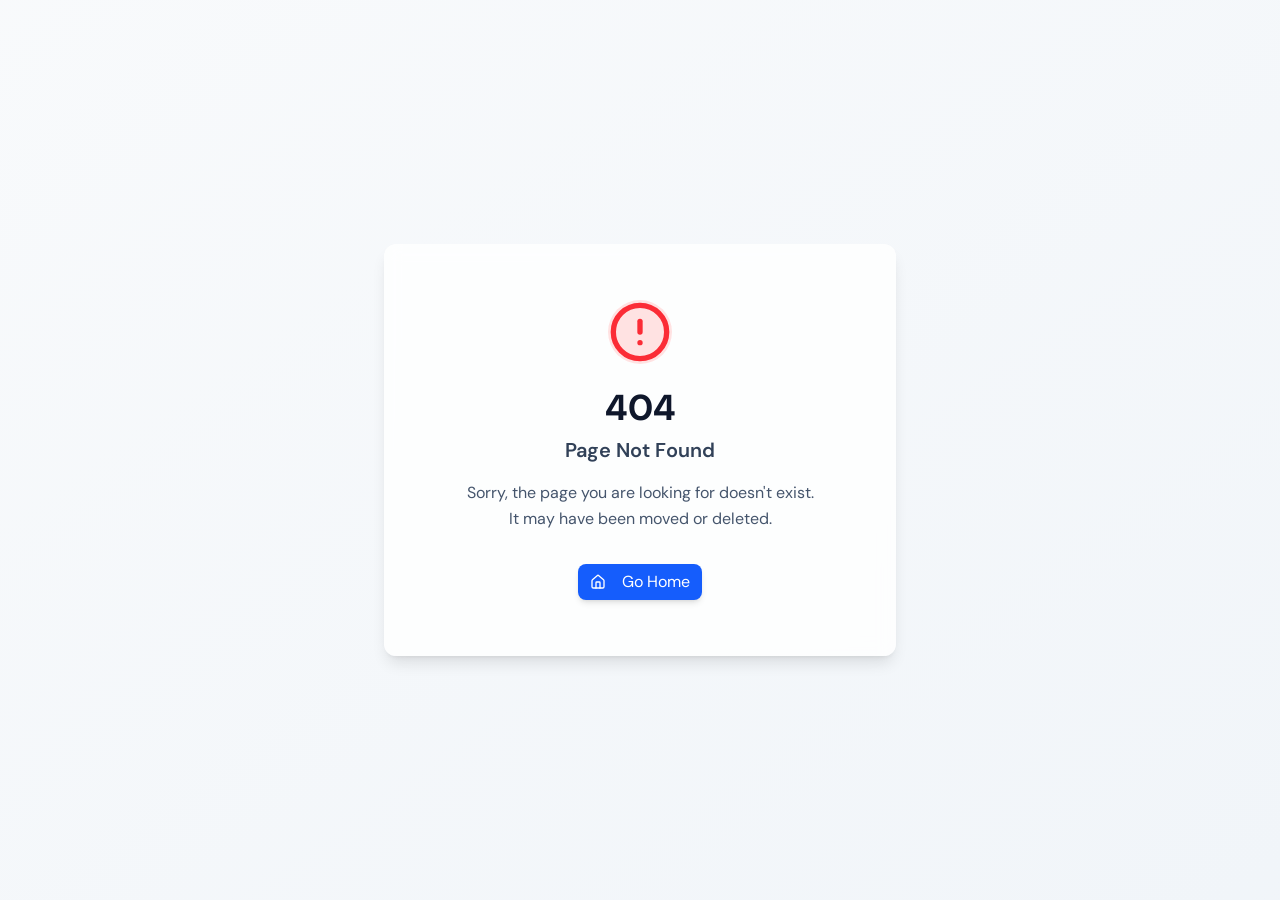
==== commit 4cfa6c69: "Preparar site para uedaodontologia.com.br" ====
--- a/index.html
+++ b/index.html
@@ -10,19 +10,19 @@
     <meta name="description" content="Dentista em Pirituba, São Paulo. Implantes, alinhadores transparentes, clareamento dental e lentes de contacto com avaliação individual." />
     <meta name="robots" content="index, follow, max-image-preview:large" />
     <meta name="theme-color" content="#fffdf7" />
-    <link rel="preload" as="image" type="image/webp" href="/002-Site-Dentista/002-Site-Dentista/manus-storage/ueda-hero-consultorio-otimizado_c915d387.webp" fetchpriority="high" />
-    <link rel="canonical" href="https://druedaodonto-g6wceman.manus.space/" />
-    <link rel="icon" type="image/png" href="/002-Site-Dentista/002-Site-Dentista/manus-storage/ueda-logo-transparent_e95cfc45.png" />
-    <link rel="apple-touch-icon" href="/002-Site-Dentista/002-Site-Dentista/manus-storage/ueda-logo-transparent_e95cfc45.png" />
+    <link rel="preload" as="image" type="image/webp" href="/manus-storage/ueda-hero-consultorio-otimizado_c915d387.webp" fetchpriority="high" />
+    <link rel="canonical" href="https://uedaodontologia.com.br/" />
+    <link rel="icon" type="image/png" href="/manus-storage/ueda-logo-transparent_e95cfc45.png" />
+    <link rel="apple-touch-icon" href="/manus-storage/ueda-logo-transparent_e95cfc45.png" />
     <meta property="og:title" content="Dentista em Pirituba | Ueda Odontologia Integrada" />
     <meta property="og:description" content="Odontologia integrada para decisões bem orientadas, saúde preservada e resultados que respeitam você." />
     <meta property="og:type" content="website" />
     <meta property="og:locale" content="pt_BR" />
-    <meta property="og:url" content="https://druedaodonto-g6wceman.manus.space/" />
-    <meta property="og:image" content="https://druedaodonto-g6wceman.manus.space/002-Site-Dentista/manus-storage/ueda-doutor-original_09594790.jpg" />
+    <meta property="og:url" content="https://uedaodontologia.com.br/" />
+    <meta property="og:image" content="https://uedaodontologia.com.br/manus-storage/ueda-doutor-original_09594790.jpg" />
     <meta name="twitter:card" content="summary_large_image" />
-    <script type="module" crossorigin src="/002-Site-Dentista/assets/index-BHu2BmLi.js"></script>
-    <link rel="stylesheet" crossorigin href="/002-Site-Dentista/assets/index-DEnmG0l4.css">
+    <script type="module" crossorigin src="/assets/index-DaowP4nY.js"></script>
+    <link rel="stylesheet" crossorigin href="/assets/index-DEnmG0l4.css">
     <script src="/__manus__/debug-collector.js" defer></script>
   </head>
   <body>
--- a/assets/index-DEnmG0l4.css
+++ b/assets/index-DEnmG0l4.css
@@ -0,0 +1 @@
+@import"https://fonts.googleapis.com/css2?family=Be+Vietnam+Pro:wght@400;500;600;700&family=DM+Sans:opsz,wght@9..40,400;9..40,500;9..40,600&display=swap";@layer components;/*! tailwindcss v4.1.14 | MIT License | https://tailwindcss.com */@layer properties{@supports (((-webkit-hyphens:none)) and (not (margin-trim:inline))) or ((-moz-orient:inline) and (not (color:rgb(from red r g b)))){*,:before,:after,::backdrop{--tw-translate-x:0;--tw-translate-y:0;--tw-translate-z:0;--tw-rotate-x:initial;--tw-rotate-y:initial;--tw-rotate-z:initial;--tw-skew-x:initial;--tw-skew-y:initial;--tw-border-style:solid;--tw-gradient-position:initial;--tw-gradient-from:#0000;--tw-gradient-via:#0000;--tw-gradient-to:#0000;--tw-gradient-stops:initial;--tw-gradient-via-stops:initial;--tw-gradient-from-position:0%;--tw-gradient-via-position:50%;--tw-gradient-to-position:100%;--tw-leading:initial;--tw-font-weight:initial;--tw-tracking:initial;--tw-ordinal:initial;--tw-slashed-zero:initial;--tw-numeric-figure:initial;--tw-numeric-spacing:initial;--tw-numeric-fraction:initial;--tw-shadow:0 0 #0000;--tw-shadow-color:initial;--tw-shadow-alpha:100%;--tw-inset-shadow:0 0 #0000;--tw-inset-shadow-color:initial;--tw-inset-shadow-alpha:100%;--tw-ring-color:initial;--tw-ring-shadow:0 0 #0000;--tw-inset-ring-color:initial;--tw-inset-ring-shadow:0 0 #0000;--tw-ring-inset:initial;--tw-ring-offset-width:0px;--tw-ring-offset-color:#fff;--tw-ring-offset-shadow:0 0 #0000;--tw-outline-style:solid;--tw-backdrop-blur:initial;--tw-backdrop-brightness:initial;--tw-backdrop-contrast:initial;--tw-backdrop-grayscale:initial;--tw-backdrop-hue-rotate:initial;--tw-backdrop-invert:initial;--tw-backdrop-opacity:initial;--tw-backdrop-saturate:initial;--tw-backdrop-sepia:initial;--tw-duration:initial;--tw-ease:initial;--tw-content:"";--tw-animation-delay:0s;--tw-animation-direction:normal;--tw-animation-duration:initial;--tw-animation-fill-mode:none;--tw-animation-iteration-count:1;--tw-enter-blur:0;--tw-enter-opacity:1;--tw-enter-rotate:0;--tw-enter-scale:1;--tw-enter-translate-x:0;--tw-enter-translate-y:0;--tw-exit-blur:0;--tw-exit-opacity:1;--tw-exit-rotate:0;--tw-exit-scale:1;--tw-exit-translate-x:0;--tw-exit-translate-y:0}}}@layer theme{:root,:host{--font-sans:ui-sans-serif,system-ui,sans-serif,"Apple Color Emoji","Segoe UI Emoji","Segoe UI Symbol","Noto Color Emoji";--font-mono:ui-monospace,SFMono-Regular,Menlo,Monaco,Consolas,"Liberation Mono","Courier New",monospace;--color-red-100:oklch(93.6% .032 17.717);--color-red-500:oklch(63.7% .237 25.331);--color-blue-600:oklch(54.6% .245 262.881);--color-blue-700:oklch(48.8% .243 264.376);--color-slate-50:oklch(98.4% .003 247.858);--color-slate-100:oklch(96.8% .007 247.896);--color-slate-600:oklch(44.6% .043 257.281);--color-slate-700:oklch(37.2% .044 257.287);--color-slate-900:oklch(20.8% .042 265.755);--color-black:#000;--color-white:#fff;--spacing:.25rem;--container-sm:24rem;--container-lg:32rem;--container-2xl:42rem;--text-xs:.75rem;--text-xs--line-height:calc(1/.75);--text-sm:.875rem;--text-sm--line-height:calc(1.25/.875);--text-base:1rem;--text-base--line-height: 1.5 ;--text-lg:1.125rem;--text-lg--line-height:calc(1.75/1.125);--text-xl:1.25rem;--text-xl--line-height:calc(1.75/1.25);--text-4xl:2.25rem;--text-4xl--line-height:calc(2.5/2.25);--font-weight-normal:400;--font-weight-medium:500;--font-weight-semibold:600;--font-weight-bold:700;--tracking-tight:-.025em;--tracking-widest:.1em;--leading-snug:1.375;--leading-normal:1.5;--leading-relaxed:1.625;--radius-xs:.125rem;--radius-sm:.25rem;--radius-md:.375rem;--radius-lg:.5rem;--radius-xl:.75rem;--ease-out:cubic-bezier(0,0,.2,1);--ease-in-out:cubic-bezier(.4,0,.2,1);--animate-spin:spin 1s linear infinite;--animate-pulse:pulse 2s cubic-bezier(.4,0,.6,1)infinite;--blur-sm:8px;--blur-2xl:40px;--aspect-video:16/9;--default-transition-duration:.15s;--default-transition-timing-function:cubic-bezier(.4,0,.2,1);--default-font-family:var(--font-sans);--default-mono-font-family:var(--font-mono)}}@layer base{*,:after,:before,::backdrop{box-sizing:border-box;border:0 solid;margin:0;padding:0}::file-selector-button{box-sizing:border-box;border:0 solid;margin:0;padding:0}html,:host{-webkit-text-size-adjust:100%;tab-size:4;line-height:1.5;font-family:var(--default-font-family,ui-sans-serif,system-ui,sans-serif,"Apple Color Emoji","Segoe UI Emoji","Segoe UI Symbol","Noto Color Emoji");font-feature-settings:var(--default-font-feature-settings,normal);font-variation-settings:var(--default-font-variation-settings,normal);-webkit-tap-highlight-color:transparent}hr{height:0;color:inherit;border-top-width:1px}abbr:where([title]){-webkit-text-decoration:underline dotted;text-decoration:underline dotted}h1,h2,h3,h4,h5,h6{font-size:inherit;font-weight:inherit}a{color:inherit;-webkit-text-decoration:inherit;text-decoration:inherit}b,strong{font-weight:bolder}code,kbd,samp,pre{font-family:var(--default-mono-font-family,ui-monospace,SFMono-Regular,Menlo,Monaco,Consolas,"Liberation Mono","Courier New",monospace);font-feature-settings:var(--default-mono-font-feature-settings,normal);font-variation-settings:var(--default-mono-font-variation-settings,normal);font-size:1em}small{font-size:80%}sub,sup{vertical-align:baseline;font-size:75%;line-height:0;position:relative}sub{bottom:-.25em}sup{top:-.5em}table{text-indent:0;border-color:inherit;border-collapse:collapse}:-moz-focusring{outline:auto}progress{vertical-align:baseline}summary{display:list-item}ol,ul,menu{list-style:none}img,svg,video,canvas,audio,iframe,embed,object{vertical-align:middle;display:block}img,video{max-width:100%;height:auto}button,input,select,optgroup,textarea{font:inherit;font-feature-settings:inherit;font-variation-settings:inherit;letter-spacing:inherit;color:inherit;opacity:1;background-color:#0000;border-radius:0}::file-selector-button{font:inherit;font-feature-settings:inherit;font-variation-settings:inherit;letter-spacing:inherit;color:inherit;opacity:1;background-color:#0000;border-radius:0}:where(select:is([multiple],[size])) optgroup{font-weight:bolder}:where(select:is([multiple],[size])) optgroup option{padding-inline-start:20px}::file-selector-button{margin-inline-end:4px}::placeholder{opacity:1}@supports (not ((-webkit-appearance:-apple-pay-button))) or (contain-intrinsic-size:1px){::placeholder{color:currentColor}@supports (color:color-mix(in lab,red,red)){::placeholder{color:color-mix(in oklab,currentcolor 50%,transparent)}}}textarea{resize:vertical}::-webkit-search-decoration{-webkit-appearance:none}::-webkit-date-and-time-value{min-height:1lh;text-align:inherit}::-webkit-datetime-edit{display:inline-flex}::-webkit-datetime-edit-fields-wrapper{padding:0}::-webkit-datetime-edit{padding-block:0}::-webkit-datetime-edit-year-field{padding-block:0}::-webkit-datetime-edit-month-field{padding-block:0}::-webkit-datetime-edit-day-field{padding-block:0}::-webkit-datetime-edit-hour-field{padding-block:0}::-webkit-datetime-edit-minute-field{padding-block:0}::-webkit-datetime-edit-second-field{padding-block:0}::-webkit-datetime-edit-millisecond-field{padding-block:0}::-webkit-datetime-edit-meridiem-field{padding-block:0}::-webkit-calendar-picker-indicator{line-height:1}:-moz-ui-invalid{box-shadow:none}button,input:where([type=button],[type=reset],[type=submit]){appearance:button}::file-selector-button{appearance:button}::-webkit-inner-spin-button{height:auto}::-webkit-outer-spin-button{height:auto}[hidden]:where(:not([hidden=until-found])){display:none!important}}@layer utilities{.\@container\/card-header{container:card-header/inline-size}.\@container\/field-group{container:field-group/inline-size}.pointer-events-none{pointer-events:none}.invisible{visibility:hidden}.sr-only{clip-path:inset(50%);white-space:nowrap;border-width:0;width:1px;height:1px;margin:-1px;padding:0;position:absolute;overflow:hidden}.absolute{position:absolute}.fixed{position:fixed}.relative{position:relative}.static{position:static}.inset-0{inset:calc(var(--spacing)*0)}.inset-x-0{inset-inline:calc(var(--spacing)*0)}.inset-y-0{inset-block:calc(var(--spacing)*0)}.-top-12{top:calc(var(--spacing)*-12)}.top-0{top:calc(var(--spacing)*0)}.top-1\.5{top:calc(var(--spacing)*1.5)}.top-1\/2{top:50%}.top-3\.5{top:calc(var(--spacing)*3.5)}.top-4{top:calc(var(--spacing)*4)}.top-\[1px\]{top:1px}.top-\[50\%\]{top:50%}.top-\[60\%\]{top:60%}.top-full{top:100%}.-right-12{right:calc(var(--spacing)*-12)}.right-0{right:calc(var(--spacing)*0)}.right-1{right:calc(var(--spacing)*1)}.right-2{right:calc(var(--spacing)*2)}.right-3{right:calc(var(--spacing)*3)}.right-4{right:calc(var(--spacing)*4)}.-bottom-12{bottom:calc(var(--spacing)*-12)}.bottom-0{bottom:calc(var(--spacing)*0)}.-left-12{left:calc(var(--spacing)*-12)}.left-0{left:calc(var(--spacing)*0)}.left-1\/2{left:50%}.left-2{left:calc(var(--spacing)*2)}.left-\[50\%\]{left:50%}.isolate{isolation:isolate}.z-10{z-index:10}.z-20{z-index:20}.z-50{z-index:50}.z-\[1\]{z-index:1}.order-first{order:-9999}.order-last{order:9999}.col-start-2{grid-column-start:2}.row-span-2{grid-row:span 2/span 2}.row-start-1{grid-row-start:1}.container{width:100%}@media (min-width:40rem){.container{max-width:40rem}}@media (min-width:48rem){.container{max-width:48rem}}@media (min-width:64rem){.container{max-width:64rem}}@media (min-width:80rem){.container{max-width:80rem}}@media (min-width:96rem){.container{max-width:96rem}}.\!m-0{margin:calc(var(--spacing)*0)!important}.-mx-1{margin-inline:calc(var(--spacing)*-1)}.mx-2{margin-inline:calc(var(--spacing)*2)}.mx-3\.5{margin-inline:calc(var(--spacing)*3.5)}.mx-4{margin-inline:calc(var(--spacing)*4)}.mx-auto{margin-inline:auto}.-my-2{margin-block:calc(var(--spacing)*-2)}.my-0{margin-block:calc(var(--spacing)*0)}.my-0\.5{margin-block:calc(var(--spacing)*.5)}.my-1{margin-block:calc(var(--spacing)*1)}.-mt-4{margin-top:calc(var(--spacing)*-4)}.mt-1\.5{margin-top:calc(var(--spacing)*1.5)}.mt-2{margin-top:calc(var(--spacing)*2)}.mt-4{margin-top:calc(var(--spacing)*4)}.mt-auto{margin-top:auto}.mr-2{margin-right:calc(var(--spacing)*2)}.mb-2{margin-bottom:calc(var(--spacing)*2)}.mb-3{margin-bottom:calc(var(--spacing)*3)}.mb-4{margin-bottom:calc(var(--spacing)*4)}.mb-6{margin-bottom:calc(var(--spacing)*6)}.mb-8{margin-bottom:calc(var(--spacing)*8)}.-ml-4{margin-left:calc(var(--spacing)*-4)}.ml-1{margin-left:calc(var(--spacing)*1)}.ml-4{margin-left:calc(var(--spacing)*4)}.ml-auto{margin-left:auto}.line-clamp-1{-webkit-line-clamp:1;-webkit-box-orient:vertical;display:-webkit-box;overflow:hidden}.line-clamp-2{-webkit-line-clamp:2;-webkit-box-orient:vertical;display:-webkit-box;overflow:hidden}.block{display:block}.flex{display:flex}.grid{display:grid}.hidden{display:none}.inline-flex{display:inline-flex}.table{display:table}.table-caption{display:table-caption}.table-cell{display:table-cell}.table-row{display:table-row}.field-sizing-content{field-sizing:content}.aspect-square{aspect-ratio:1}.aspect-video{aspect-ratio:var(--aspect-video)}.size-\(--cell-size\){width:var(--cell-size);height:var(--cell-size)}.size-2{width:calc(var(--spacing)*2);height:calc(var(--spacing)*2)}.size-2\.5{width:calc(var(--spacing)*2.5);height:calc(var(--spacing)*2.5)}.size-3{width:calc(var(--spacing)*3);height:calc(var(--spacing)*3)}.size-3\.5{width:calc(var(--spacing)*3.5);height:calc(var(--spacing)*3.5)}.size-4{width:calc(var(--spacing)*4);height:calc(var(--spacing)*4)}.size-6{width:calc(var(--spacing)*6);height:calc(var(--spacing)*6)}.size-7{width:calc(var(--spacing)*7);height:calc(var(--spacing)*7)}.size-8{width:calc(var(--spacing)*8);height:calc(var(--spacing)*8)}.size-9{width:calc(var(--spacing)*9);height:calc(var(--spacing)*9)}.size-10{width:calc(var(--spacing)*10);height:calc(var(--spacing)*10)}.size-auto{width:auto;height:auto}.size-full{width:100%;height:100%}.h-\(--cell-size\){height:var(--cell-size)}.h-1\.5{height:calc(var(--spacing)*1.5)}.h-2{height:calc(var(--spacing)*2)}.h-2\.5{height:calc(var(--spacing)*2.5)}.h-4{height:calc(var(--spacing)*4)}.h-5{height:calc(var(--spacing)*5)}.h-6{height:calc(var(--spacing)*6)}.h-7{height:calc(var(--spacing)*7)}.h-8{height:calc(var(--spacing)*8)}.h-9{height:calc(var(--spacing)*9)}.h-10{height:calc(var(--spacing)*10)}.h-12{height:calc(var(--spacing)*12)}.h-16{height:calc(var(--spacing)*16)}.h-\[1\.15rem\]{height:1.15rem}.h-\[500px\]{height:500px}.h-\[calc\(100\%-1px\)\]{height:calc(100% - 1px)}.h-\[var\(--radix-navigation-menu-viewport-height\)\]{height:var(--radix-navigation-menu-viewport-height)}.h-\[var\(--radix-select-trigger-height\)\]{height:var(--radix-select-trigger-height)}.h-auto{height:auto}.h-full{height:100%}.h-px{height:1px}.h-svh{height:100svh}.max-h-\(--radix-context-menu-content-available-height\){max-height:var(--radix-context-menu-content-available-height)}.max-h-\(--radix-dropdown-menu-content-available-height\){max-height:var(--radix-dropdown-menu-content-available-height)}.max-h-\(--radix-select-content-available-height\){max-height:var(--radix-select-content-available-height)}.max-h-\[300px\]{max-height:300px}.min-h-0{min-height:calc(var(--spacing)*0)}.min-h-4{min-height:calc(var(--spacing)*4)}.min-h-16{min-height:calc(var(--spacing)*16)}.min-h-screen{min-height:100vh}.min-h-svh{min-height:100svh}.w-\(--cell-size\){width:var(--cell-size)}.w-\(--sidebar-width\){width:var(--sidebar-width)}.w-0{width:calc(var(--spacing)*0)}.w-1{width:calc(var(--spacing)*1)}.w-2{width:calc(var(--spacing)*2)}.w-2\.5{width:calc(var(--spacing)*2.5)}.w-3{width:calc(var(--spacing)*3)}.w-3\/4{width:75%}.w-4{width:calc(var(--spacing)*4)}.w-5{width:calc(var(--spacing)*5)}.w-8{width:calc(var(--spacing)*8)}.w-9{width:calc(var(--spacing)*9)}.w-10{width:calc(var(--spacing)*10)}.w-16{width:calc(var(--spacing)*16)}.w-64{width:calc(var(--spacing)*64)}.w-72{width:calc(var(--spacing)*72)}.w-\[100px\]{width:100px}.w-\[400px\]{width:400px}.w-auto{width:auto}.w-fit{width:fit-content}.w-full{width:100%}.w-max{width:max-content}.w-px{width:1px}.max-w-\(--skeleton-width\){max-width:var(--skeleton-width)}.max-w-2xl{max-width:var(--container-2xl)}.max-w-\[calc\(100\%-2rem\)\]{max-width:calc(100% - 2rem)}.max-w-lg{max-width:var(--container-lg)}.max-w-max{max-width:max-content}.max-w-sm{max-width:var(--container-sm)}.min-w-\(--cell-size\){min-width:var(--cell-size)}.min-w-0{min-width:calc(var(--spacing)*0)}.min-w-5{min-width:calc(var(--spacing)*5)}.min-w-8{min-width:calc(var(--spacing)*8)}.min-w-9{min-width:calc(var(--spacing)*9)}.min-w-10{min-width:calc(var(--spacing)*10)}.min-w-\[8rem\]{min-width:8rem}.min-w-\[12rem\]{min-width:12rem}.min-w-\[var\(--radix-select-trigger-width\)\]{min-width:var(--radix-select-trigger-width)}.flex-1{flex:1}.flex-shrink-0,.shrink-0{flex-shrink:0}.grow{flex-grow:1}.grow-0{flex-grow:0}.basis-full{flex-basis:100%}.caption-bottom{caption-side:bottom}.border-collapse{border-collapse:collapse}.origin-\(--radix-context-menu-content-transform-origin\){transform-origin:var(--radix-context-menu-content-transform-origin)}.origin-\(--radix-dropdown-menu-content-transform-origin\){transform-origin:var(--radix-dropdown-menu-content-transform-origin)}.origin-\(--radix-hover-card-content-transform-origin\){transform-origin:var(--radix-hover-card-content-transform-origin)}.origin-\(--radix-menubar-content-transform-origin\){transform-origin:var(--radix-menubar-content-transform-origin)}.origin-\(--radix-popover-content-transform-origin\){transform-origin:var(--radix-popover-content-transform-origin)}.origin-\(--radix-select-content-transform-origin\){transform-origin:var(--radix-select-content-transform-origin)}.origin-\(--radix-tooltip-content-transform-origin\){transform-origin:var(--radix-tooltip-content-transform-origin)}.-translate-x-1\/2{--tw-translate-x: -50% ;translate:var(--tw-translate-x)var(--tw-translate-y)}.-translate-x-px{--tw-translate-x:-1px;translate:var(--tw-translate-x)var(--tw-translate-y)}.translate-x-\[-50\%\]{--tw-translate-x:-50%;translate:var(--tw-translate-x)var(--tw-translate-y)}.translate-x-px{--tw-translate-x:1px;translate:var(--tw-translate-x)var(--tw-translate-y)}.-translate-y-1\/2{--tw-translate-y: -50% ;translate:var(--tw-translate-x)var(--tw-translate-y)}.translate-y-0\.5{--tw-translate-y:calc(var(--spacing)*.5);translate:var(--tw-translate-x)var(--tw-translate-y)}.translate-y-\[-50\%\]{--tw-translate-y:-50%;translate:var(--tw-translate-x)var(--tw-translate-y)}.translate-y-\[calc\(-50\%_-_2px\)\]{--tw-translate-y: calc(-50% - 2px) ;translate:var(--tw-translate-x)var(--tw-translate-y)}.rotate-45{rotate:45deg}.rotate-90{rotate:90deg}.transform{transform:var(--tw-rotate-x,)var(--tw-rotate-y,)var(--tw-rotate-z,)var(--tw-skew-x,)var(--tw-skew-y,)}.animate-caret-blink{animation:1.25s ease-out infinite caret-blink}.animate-in{animation:enter var(--tw-animation-duration,var(--tw-duration,.15s))var(--tw-ease,ease)var(--tw-animation-delay,0s)var(--tw-animation-iteration-count,1)var(--tw-animation-direction,normal)var(--tw-animation-fill-mode,none)}.animate-pulse{animation:var(--animate-pulse)}.animate-spin{animation:var(--animate-spin)}.cursor-default{cursor:default}.cursor-pointer{cursor:pointer}.cursor-text{cursor:text}.touch-none{touch-action:none}.resize-none{resize:none}.scroll-my-1{scroll-margin-block:calc(var(--spacing)*1)}.scroll-py-1{scroll-padding-block:calc(var(--spacing)*1)}.list-disc{list-style-type:disc}.list-none{list-style-type:none}.auto-rows-min{grid-auto-rows:min-content}.grid-cols-\[0_1fr\]{grid-template-columns:0 1fr}.grid-rows-\[auto_auto\]{grid-template-rows:auto auto}.flex-col{flex-direction:column}.flex-col-reverse{flex-direction:column-reverse}.flex-row{flex-direction:row}.flex-wrap{flex-wrap:wrap}.items-center{align-items:center}.items-end{align-items:flex-end}.items-start{align-items:flex-start}.items-stretch{align-items:stretch}.justify-between{justify-content:space-between}.justify-center{justify-content:center}.justify-start{justify-content:flex-start}.justify-items-start{justify-items:start}.gap-0{gap:calc(var(--spacing)*0)}.gap-0\.5{gap:calc(var(--spacing)*.5)}.gap-1{gap:calc(var(--spacing)*1)}.gap-1\.5{gap:calc(var(--spacing)*1.5)}.gap-2{gap:calc(var(--spacing)*2)}.gap-2\.5{gap:calc(var(--spacing)*2.5)}.gap-3{gap:calc(var(--spacing)*3)}.gap-4{gap:calc(var(--spacing)*4)}.gap-6{gap:calc(var(--spacing)*6)}.gap-7{gap:calc(var(--spacing)*7)}.gap-y-0\.5{row-gap:calc(var(--spacing)*.5)}.self-start{align-self:flex-start}.self-stretch{align-self:stretch}.justify-self-end{justify-self:flex-end}.truncate{text-overflow:ellipsis;white-space:nowrap;overflow:hidden}.overflow-auto{overflow:auto}.overflow-hidden{overflow:hidden}.overflow-x-auto{overflow-x:auto}.overflow-x-hidden{overflow-x:hidden}.overflow-y-auto{overflow-y:auto}.rounded{border-radius:.25rem}.rounded-\[2px\]{border-radius:2px}.rounded-\[4px\]{border-radius:4px}.rounded-\[10px\]{border-radius:10px}.rounded-\[20px\]{border-radius:20px}.rounded-\[calc\(var\(--radius\)-5px\)\]{border-radius:calc(var(--radius) - 5px)}.rounded-\[inherit\]{border-radius:inherit}.rounded-full{border-radius:3.40282e38px}.rounded-lg{border-radius:var(--radius-lg)}.rounded-md{border-radius:var(--radius-md)}.rounded-none{border-radius:0}.rounded-sm{border-radius:var(--radius-sm)}.rounded-xl{border-radius:var(--radius-xl)}.rounded-xs{border-radius:var(--radius-xs)}.rounded-l-md{border-top-left-radius:var(--radius-md);border-bottom-left-radius:var(--radius-md)}.rounded-tl-sm{border-top-left-radius:var(--radius-sm)}.rounded-r-md{border-top-right-radius:var(--radius-md);border-bottom-right-radius:var(--radius-md)}.border{border-style:var(--tw-border-style);border-width:1px}.border-0{border-style:var(--tw-border-style);border-width:0}.border-\[1\.5px\]{border-style:var(--tw-border-style);border-width:1.5px}.border-y{border-block-style:var(--tw-border-style);border-block-width:1px}.border-t{border-top-style:var(--tw-border-style);border-top-width:1px}.border-r{border-right-style:var(--tw-border-style);border-right-width:1px}.border-b{border-bottom-style:var(--tw-border-style);border-bottom-width:1px}.border-l{border-left-style:var(--tw-border-style);border-left-width:1px}.border-dashed{--tw-border-style:dashed;border-style:dashed}.border-\(--color-border\){border-color:var(--color-border)}.border-\[rgba\(0\,0\,0\,0\.08\)\]{border-color:#00000014}.border-transparent{border-color:#0000}.border-t-transparent{border-top-color:#0000}.border-l-transparent{border-left-color:#0000}.bg-\(--color-bg\){background-color:var(--color-bg)}.bg-\[\#1a1a19\]{background-color:#1a1a19}.bg-\[\#f8f8f7\]{background-color:#f8f8f7}.bg-black\/50{background-color:#00000080}@supports (color:color-mix(in lab,red,red)){.bg-black\/50{background-color:color-mix(in oklab,var(--color-black)50%,transparent)}}.bg-blue-600{background-color:var(--color-blue-600)}.bg-red-100{background-color:var(--color-red-100)}.bg-transparent{background-color:#0000}.bg-white{background-color:var(--color-white)}.bg-white\/80{background-color:#fffc}@supports (color:color-mix(in lab,red,red)){.bg-white\/80{background-color:color-mix(in oklab,var(--color-white)80%,transparent)}}.bg-gradient-to-br{--tw-gradient-position:to bottom right in oklab;background-image:linear-gradient(var(--tw-gradient-stops))}.from-slate-50{--tw-gradient-from:var(--color-slate-50);--tw-gradient-stops:var(--tw-gradient-via-stops,var(--tw-gradient-position),var(--tw-gradient-from)var(--tw-gradient-from-position),var(--tw-gradient-to)var(--tw-gradient-to-position))}.to-slate-100{--tw-gradient-to:var(--color-slate-100);--tw-gradient-stops:var(--tw-gradient-via-stops,var(--tw-gradient-position),var(--tw-gradient-from)var(--tw-gradient-from-position),var(--tw-gradient-to)var(--tw-gradient-to-position))}.fill-current{fill:currentColor}.p-0{padding:calc(var(--spacing)*0)}.p-1{padding:calc(var(--spacing)*1)}.p-2{padding:calc(var(--spacing)*2)}.p-3{padding:calc(var(--spacing)*3)}.p-4{padding:calc(var(--spacing)*4)}.p-5{padding:calc(var(--spacing)*5)}.p-6{padding:calc(var(--spacing)*6)}.p-8{padding:calc(var(--spacing)*8)}.p-\[3px\]{padding:3px}.p-px{padding:1px}.px-\(--cell-size\){padding-inline:var(--cell-size)}.px-1{padding-inline:calc(var(--spacing)*1)}.px-1\.5{padding-inline:calc(var(--spacing)*1.5)}.px-2{padding-inline:calc(var(--spacing)*2)}.px-2\.5{padding-inline:calc(var(--spacing)*2.5)}.px-3{padding-inline:calc(var(--spacing)*3)}.px-4{padding-inline:calc(var(--spacing)*4)}.px-5{padding-inline:calc(var(--spacing)*5)}.px-6{padding-inline:calc(var(--spacing)*6)}.py-0\.5{padding-block:calc(var(--spacing)*.5)}.py-1{padding-block:calc(var(--spacing)*1)}.py-1\.5{padding-block:calc(var(--spacing)*1.5)}.py-2{padding-block:calc(var(--spacing)*2)}.py-2\.5{padding-block:calc(var(--spacing)*2.5)}.py-3{padding-block:calc(var(--spacing)*3)}.py-4{padding-block:calc(var(--spacing)*4)}.py-5{padding-block:calc(var(--spacing)*5)}.py-6{padding-block:calc(var(--spacing)*6)}.pt-0{padding-top:calc(var(--spacing)*0)}.pt-3{padding-top:calc(var(--spacing)*3)}.pt-4{padding-top:calc(var(--spacing)*4)}.pt-8{padding-top:calc(var(--spacing)*8)}.pt-12{padding-top:calc(var(--spacing)*12)}.pr-1{padding-right:calc(var(--spacing)*1)}.pr-2{padding-right:calc(var(--spacing)*2)}.pr-2\.5{padding-right:calc(var(--spacing)*2.5)}.pr-3{padding-right:calc(var(--spacing)*3)}.pr-8{padding-right:calc(var(--spacing)*8)}.pb-3{padding-bottom:calc(var(--spacing)*3)}.pb-4{padding-bottom:calc(var(--spacing)*4)}.pb-8{padding-bottom:calc(var(--spacing)*8)}.pl-2{padding-left:calc(var(--spacing)*2)}.pl-3{padding-left:calc(var(--spacing)*3)}.pl-4{padding-left:calc(var(--spacing)*4)}.pl-8{padding-left:calc(var(--spacing)*8)}.text-center{text-align:center}.text-left{text-align:left}.align-middle{vertical-align:middle}.font-mono{font-family:var(--font-mono)}.font-sans{font-family:var(--font-sans)}.text-4xl{font-size:var(--text-4xl);line-height:var(--tw-leading,var(--text-4xl--line-height))}.text-base{font-size:var(--text-base);line-height:var(--tw-leading,var(--text-base--line-height))}.text-lg{font-size:var(--text-lg);line-height:var(--tw-leading,var(--text-lg--line-height))}.text-sm{font-size:var(--text-sm);line-height:var(--tw-leading,var(--text-sm--line-height))}.text-sm\/relaxed{font-size:var(--text-sm);line-height:var(--leading-relaxed)}.text-xl{font-size:var(--text-xl);line-height:var(--tw-leading,var(--text-xl--line-height))}.text-xs{font-size:var(--text-xs);line-height:var(--tw-leading,var(--text-xs--line-height))}.text-\[0\.8rem\]{font-size:.8rem}.leading-5{--tw-leading:calc(var(--spacing)*5);line-height:calc(var(--spacing)*5)}.leading-\[26px\]{--tw-leading:26px;line-height:26px}.leading-none{--tw-leading:1;line-height:1}.leading-normal{--tw-leading:var(--leading-normal);line-height:var(--leading-normal)}.leading-relaxed{--tw-leading:var(--leading-relaxed);line-height:var(--leading-relaxed)}.leading-snug{--tw-leading:var(--leading-snug);line-height:var(--leading-snug)}.font-bold{--tw-font-weight:var(--font-weight-bold);font-weight:var(--font-weight-bold)}.font-medium{--tw-font-weight:var(--font-weight-medium);font-weight:var(--font-weight-medium)}.font-normal{--tw-font-weight:var(--font-weight-normal);font-weight:var(--font-weight-normal)}.font-semibold{--tw-font-weight:var(--font-weight-semibold);font-weight:var(--font-weight-semibold)}.tracking-\[-0\.44px\]{--tw-tracking:-.44px;letter-spacing:-.44px}.tracking-\[-0\.154px\]{--tw-tracking:-.154px;letter-spacing:-.154px}.tracking-tight{--tw-tracking:var(--tracking-tight);letter-spacing:var(--tracking-tight)}.tracking-widest{--tw-tracking:var(--tracking-widest);letter-spacing:var(--tracking-widest)}.text-balance{text-wrap:balance}.break-words{overflow-wrap:break-word}.whitespace-break-spaces{white-space:break-spaces}.whitespace-nowrap{white-space:nowrap}.text-\[\#34322d\]{color:#34322d}.text-\[\#858481\]{color:#858481}.text-current{color:currentColor}.text-red-500{color:var(--color-red-500)}.text-slate-600{color:var(--color-slate-600)}.text-slate-700{color:var(--color-slate-700)}.text-slate-900{color:var(--color-slate-900)}.text-white{color:var(--color-white)}.tabular-nums{--tw-numeric-spacing:tabular-nums;font-variant-numeric:var(--tw-ordinal,)var(--tw-slashed-zero,)var(--tw-numeric-figure,)var(--tw-numeric-spacing,)var(--tw-numeric-fraction,)}.underline-offset-4{text-underline-offset:4px}.opacity-0{opacity:0}.opacity-50{opacity:.5}.opacity-70{opacity:.7}.shadow{--tw-shadow:0 1px 3px 0 var(--tw-shadow-color,#0000001a),0 1px 2px -1px var(--tw-shadow-color,#0000001a);box-shadow:var(--tw-inset-shadow),var(--tw-inset-ring-shadow),var(--tw-ring-offset-shadow),var(--tw-ring-shadow),var(--tw-shadow)}.shadow-\[0_0_0_1px_hsl\(var\(--sidebar-border\)\)\]{--tw-shadow:0 0 0 1px var(--tw-shadow-color,hsl(var(--sidebar-border)));box-shadow:var(--tw-inset-shadow),var(--tw-inset-ring-shadow),var(--tw-ring-offset-shadow),var(--tw-ring-shadow),var(--tw-shadow)}.shadow-\[0px_4px_11px_0px_rgba\(0\,0\,0\,0\.08\)\]{--tw-shadow:0px 4px 11px 0px var(--tw-shadow-color,#00000014);box-shadow:var(--tw-inset-shadow),var(--tw-inset-ring-shadow),var(--tw-ring-offset-shadow),var(--tw-ring-shadow),var(--tw-shadow)}.shadow-lg{--tw-shadow:0 10px 15px -3px var(--tw-shadow-color,#0000001a),0 4px 6px -4px var(--tw-shadow-color,#0000001a);box-shadow:var(--tw-inset-shadow),var(--tw-inset-ring-shadow),var(--tw-ring-offset-shadow),var(--tw-ring-shadow),var(--tw-shadow)}.shadow-md{--tw-shadow:0 4px 6px -1px var(--tw-shadow-color,#0000001a),0 2px 4px -2px var(--tw-shadow-color,#0000001a);box-shadow:var(--tw-inset-shadow),var(--tw-inset-ring-shadow),var(--tw-ring-offset-shadow),var(--tw-ring-shadow),var(--tw-shadow)}.shadow-none{--tw-shadow:0 0 #0000;box-shadow:var(--tw-inset-shadow),var(--tw-inset-ring-shadow),var(--tw-ring-offset-shadow),var(--tw-ring-shadow),var(--tw-shadow)}.shadow-sm{--tw-shadow:0 1px 3px 0 var(--tw-shadow-color,#0000001a),0 1px 2px -1px var(--tw-shadow-color,#0000001a);box-shadow:var(--tw-inset-shadow),var(--tw-inset-ring-shadow),var(--tw-ring-offset-shadow),var(--tw-ring-shadow),var(--tw-shadow)}.shadow-xl{--tw-shadow:0 20px 25px -5px var(--tw-shadow-color,#0000001a),0 8px 10px -6px var(--tw-shadow-color,#0000001a);box-shadow:var(--tw-inset-shadow),var(--tw-inset-ring-shadow),var(--tw-ring-offset-shadow),var(--tw-ring-shadow),var(--tw-shadow)}.shadow-xs{--tw-shadow:0 1px 2px 0 var(--tw-shadow-color,#0000000d);box-shadow:var(--tw-inset-shadow),var(--tw-inset-ring-shadow),var(--tw-ring-offset-shadow),var(--tw-ring-shadow),var(--tw-shadow)}.ring-0{--tw-ring-shadow:var(--tw-ring-inset,)0 0 0 calc(0px + var(--tw-ring-offset-width))var(--tw-ring-color,currentcolor);box-shadow:var(--tw-inset-shadow),var(--tw-inset-ring-shadow),var(--tw-ring-offset-shadow),var(--tw-ring-shadow),var(--tw-shadow)}.outline-hidden{--tw-outline-style:none;outline-style:none}@media (forced-colors:active){.outline-hidden{outline-offset:2px;outline:2px solid #0000}}.outline{outline-style:var(--tw-outline-style);outline-width:1px}.backdrop-blur-2xl{--tw-backdrop-blur:blur(var(--blur-2xl));-webkit-backdrop-filter:var(--tw-backdrop-blur,)var(--tw-backdrop-brightness,)var(--tw-backdrop-contrast,)var(--tw-backdrop-grayscale,)var(--tw-backdrop-hue-rotate,)var(--tw-backdrop-invert,)var(--tw-backdrop-opacity,)var(--tw-backdrop-saturate,)var(--tw-backdrop-sepia,);backdrop-filter:var(--tw-backdrop-blur,)var(--tw-backdrop-brightness,)var(--tw-backdrop-contrast,)var(--tw-backdrop-grayscale,)var(--tw-backdrop-hue-rotate,)var(--tw-backdrop-invert,)var(--tw-backdrop-opacity,)var(--tw-backdrop-saturate,)var(--tw-backdrop-sepia,)}.backdrop-blur-sm{--tw-backdrop-blur:blur(var(--blur-sm));-webkit-backdrop-filter:var(--tw-backdrop-blur,)var(--tw-backdrop-brightness,)var(--tw-backdrop-contrast,)var(--tw-backdrop-grayscale,)var(--tw-backdrop-hue-rotate,)var(--tw-backdrop-invert,)var(--tw-backdrop-opacity,)var(--tw-backdrop-saturate,)var(--tw-backdrop-sepia,);backdrop-filter:var(--tw-backdrop-blur,)var(--tw-backdrop-brightness,)var(--tw-backdrop-contrast,)var(--tw-backdrop-grayscale,)var(--tw-backdrop-hue-rotate,)var(--tw-backdrop-invert,)var(--tw-backdrop-opacity,)var(--tw-backdrop-saturate,)var(--tw-backdrop-sepia,)}.transition{transition-property:color,background-color,border-color,outline-color,text-decoration-color,fill,stroke,--tw-gradient-from,--tw-gradient-via,--tw-gradient-to,opacity,box-shadow,transform,translate,scale,rotate,filter,-webkit-backdrop-filter,backdrop-filter,display,content-visibility,overlay,pointer-events;transition-timing-function:var(--tw-ease,var(--default-transition-timing-function));transition-duration:var(--tw-duration,var(--default-transition-duration))}.transition-\[color\,box-shadow\]{transition-property:color,box-shadow;transition-timing-function:var(--tw-ease,var(--default-transition-timing-function));transition-duration:var(--tw-duration,var(--default-transition-duration))}.transition-\[left\,right\,width\]{transition-property:left,right,width;transition-timing-function:var(--tw-ease,var(--default-transition-timing-function));transition-duration:var(--tw-duration,var(--default-transition-duration))}.transition-\[margin\,opacity\]{transition-property:margin,opacity;transition-timing-function:var(--tw-ease,var(--default-transition-timing-function));transition-duration:var(--tw-duration,var(--default-transition-duration))}.transition-\[width\,height\,padding\]{transition-property:width,height,padding;transition-timing-function:var(--tw-ease,var(--default-transition-timing-function));transition-duration:var(--tw-duration,var(--default-transition-duration))}.transition-\[width\]{transition-property:width;transition-timing-function:var(--tw-ease,var(--default-transition-timing-function));transition-duration:var(--tw-duration,var(--default-transition-duration))}.transition-all{transition-property:all;transition-timing-function:var(--tw-ease,var(--default-transition-timing-function));transition-duration:var(--tw-duration,var(--default-transition-duration))}.transition-colors{transition-property:color,background-color,border-color,outline-color,text-decoration-color,fill,stroke,--tw-gradient-from,--tw-gradient-via,--tw-gradient-to;transition-timing-function:var(--tw-ease,var(--default-transition-timing-function));transition-duration:var(--tw-duration,var(--default-transition-duration))}.transition-opacity{transition-property:opacity;transition-timing-function:var(--tw-ease,var(--default-transition-timing-function));transition-duration:var(--tw-duration,var(--default-transition-duration))}.transition-shadow{transition-property:box-shadow;transition-timing-function:var(--tw-ease,var(--default-transition-timing-function));transition-duration:var(--tw-duration,var(--default-transition-duration))}.transition-transform{transition-property:transform,translate,scale,rotate;transition-timing-function:var(--tw-ease,var(--default-transition-timing-function));transition-duration:var(--tw-duration,var(--default-transition-duration))}.transition-none{transition-property:none}.duration-100{--tw-duration:.1s;transition-duration:.1s}.duration-200{--tw-duration:.2s;transition-duration:.2s}.duration-300{--tw-duration:.3s;transition-duration:.3s}.duration-1000{--tw-duration:1s;transition-duration:1s}.ease-in-out{--tw-ease:var(--ease-in-out);transition-timing-function:var(--ease-in-out)}.ease-linear{--tw-ease:linear;transition-timing-function:linear}.fade-in-0{--tw-enter-opacity:0}.outline-none{--tw-outline-style:none;outline-style:none}.select-none{-webkit-user-select:none;user-select:none}.zoom-in-95{--tw-enter-scale:.95}.\[--cell-size\:--spacing\(8\)\]{--cell-size:calc(var(--spacing)*8)}.group-focus-within\/menu-item\:opacity-100:is(:where(.group\/menu-item):focus-within *){opacity:1}@media (hover:hover){.group-hover\/menu-item\:opacity-100:is(:where(.group\/menu-item):hover *){opacity:1}}.group-has-data-\[sidebar\=menu-action\]\/menu-item\:pr-8:is(:where(.group\/menu-item):has([data-sidebar=menu-action]) *){padding-right:calc(var(--spacing)*8)}.group-has-\[\[data-orientation\=horizontal\]\]\/field\:text-balance:is(:where(.group\/field):has([data-orientation=horizontal]) *){text-wrap:balance}.group-has-\[\[data-slot\=item-description\]\]\/item\:translate-y-0\.5:is(:where(.group\/item):has([data-slot=item-description]) *){--tw-translate-y:calc(var(--spacing)*.5);translate:var(--tw-translate-x)var(--tw-translate-y)}.group-has-\[\[data-slot\=item-description\]\]\/item\:self-start:is(:where(.group\/item):has([data-slot=item-description]) *){align-self:flex-start}.group-has-\[\>input\]\/input-group\:pt-2\.5:is(:where(.group\/input-group):has(>input) *){padding-top:calc(var(--spacing)*2.5)}.group-has-\[\>input\]\/input-group\:pb-2\.5:is(:where(.group\/input-group):has(>input) *){padding-bottom:calc(var(--spacing)*2.5)}.group-data-\[collapsible\=icon\]\:-mt-8:is(:where(.group)[data-collapsible=icon] *){margin-top:calc(var(--spacing)*-8)}.group-data-\[collapsible\=icon\]\:hidden:is(:where(.group)[data-collapsible=icon] *){display:none}.group-data-\[collapsible\=icon\]\:size-8\!:is(:where(.group)[data-collapsible=icon] *){width:calc(var(--spacing)*8)!important;height:calc(var(--spacing)*8)!important}.group-data-\[collapsible\=icon\]\:w-\(--sidebar-width-icon\):is(:where(.group)[data-collapsible=icon] *){width:var(--sidebar-width-icon)}.group-data-\[collapsible\=icon\]\:w-\[calc\(var\(--sidebar-width-icon\)\+\(--spacing\(4\)\)\)\]:is(:where(.group)[data-collapsible=icon] *){width:calc(var(--sidebar-width-icon) + (calc(var(--spacing)*4)))}.group-data-\[collapsible\=icon\]\:w-\[calc\(var\(--sidebar-width-icon\)\+\(--spacing\(4\)\)\+2px\)\]:is(:where(.group)[data-collapsible=icon] *){width:calc(var(--sidebar-width-icon) + (calc(var(--spacing)*4)) + 2px)}.group-data-\[collapsible\=icon\]\:overflow-hidden:is(:where(.group)[data-collapsible=icon] *){overflow:hidden}.group-data-\[collapsible\=icon\]\:p-0\!:is(:where(.group)[data-collapsible=icon] *){padding:calc(var(--spacing)*0)!important}.group-data-\[collapsible\=icon\]\:p-2\!:is(:where(.group)[data-collapsible=icon] *){padding:calc(var(--spacing)*2)!important}.group-data-\[collapsible\=icon\]\:opacity-0:is(:where(.group)[data-collapsible=icon] *){opacity:0}.group-data-\[collapsible\=offcanvas\]\:right-\[calc\(var\(--sidebar-width\)\*-1\)\]:is(:where(.group)[data-collapsible=offcanvas] *){right:calc(var(--sidebar-width)*-1)}.group-data-\[collapsible\=offcanvas\]\:left-\[calc\(var\(--sidebar-width\)\*-1\)\]:is(:where(.group)[data-collapsible=offcanvas] *){left:calc(var(--sidebar-width)*-1)}.group-data-\[collapsible\=offcanvas\]\:w-0:is(:where(.group)[data-collapsible=offcanvas] *){width:calc(var(--spacing)*0)}.group-data-\[collapsible\=offcanvas\]\:translate-x-0:is(:where(.group)[data-collapsible=offcanvas] *){--tw-translate-x:calc(var(--spacing)*0);translate:var(--tw-translate-x)var(--tw-translate-y)}.group-data-\[disabled\=true\]\:pointer-events-none:is(:where(.group)[data-disabled=true] *){pointer-events:none}.group-data-\[disabled\=true\]\:opacity-50:is(:where(.group)[data-disabled=true] *),.group-data-\[disabled\=true\]\/field\:opacity-50:is(:where(.group\/field)[data-disabled=true] *),.group-data-\[disabled\=true\]\/input-group\:opacity-50:is(:where(.group\/input-group)[data-disabled=true] *){opacity:.5}.group-data-\[focused\=true\]\/day\:relative:is(:where(.group\/day)[data-focused=true] *){position:relative}.group-data-\[focused\=true\]\/day\:z-10:is(:where(.group\/day)[data-focused=true] *){z-index:10}.group-data-\[focused\=true\]\/day\:ring-\[3px\]:is(:where(.group\/day)[data-focused=true] *){--tw-ring-shadow:var(--tw-ring-inset,)0 0 0 calc(3px + var(--tw-ring-offset-width))var(--tw-ring-color,currentcolor);box-shadow:var(--tw-inset-shadow),var(--tw-inset-ring-shadow),var(--tw-ring-offset-shadow),var(--tw-ring-shadow),var(--tw-shadow)}.group-data-\[side\=left\]\:-right-4:is(:where(.group)[data-side=left] *){right:calc(var(--spacing)*-4)}.group-data-\[side\=left\]\:border-r:is(:where(.group)[data-side=left] *){border-right-style:var(--tw-border-style);border-right-width:1px}.group-data-\[side\=right\]\:left-0:is(:where(.group)[data-side=right] *){left:calc(var(--spacing)*0)}.group-data-\[side\=right\]\:rotate-180:is(:where(.group)[data-side=right] *){rotate:180deg}.group-data-\[side\=right\]\:border-l:is(:where(.group)[data-side=right] *){border-left-style:var(--tw-border-style);border-left-width:1px}.group-data-\[state\=open\]\:rotate-180:is(:where(.group)[data-state=open] *){rotate:180deg}.group-data-\[variant\=floating\]\:rounded-lg:is(:where(.group)[data-variant=floating] *){border-radius:var(--radius-lg)}.group-data-\[variant\=floating\]\:border:is(:where(.group)[data-variant=floating] *){border-style:var(--tw-border-style);border-width:1px}.group-data-\[variant\=floating\]\:shadow-sm:is(:where(.group)[data-variant=floating] *){--tw-shadow:0 1px 3px 0 var(--tw-shadow-color,#0000001a),0 1px 2px -1px var(--tw-shadow-color,#0000001a);box-shadow:var(--tw-inset-shadow),var(--tw-inset-ring-shadow),var(--tw-ring-offset-shadow),var(--tw-ring-shadow),var(--tw-shadow)}.group-data-\[variant\=outline\]\/field-group\:-mb-2:is(:where(.group\/field-group)[data-variant=outline] *){margin-bottom:calc(var(--spacing)*-2)}.group-data-\[vaul-drawer-direction\=bottom\]\/drawer-content\:block:is(:where(.group\/drawer-content)[data-vaul-drawer-direction=bottom] *){display:block}.group-data-\[vaul-drawer-direction\=bottom\]\/drawer-content\:text-center:is(:where(.group\/drawer-content)[data-vaul-drawer-direction=bottom] *),.group-data-\[vaul-drawer-direction\=top\]\/drawer-content\:text-center:is(:where(.group\/drawer-content)[data-vaul-drawer-direction=top] *){text-align:center}.group-data-\[viewport\=false\]\/navigation-menu\:top-full:is(:where(.group\/navigation-menu)[data-viewport=false] *){top:100%}.group-data-\[viewport\=false\]\/navigation-menu\:mt-1\.5:is(:where(.group\/navigation-menu)[data-viewport=false] *){margin-top:calc(var(--spacing)*1.5)}.group-data-\[viewport\=false\]\/navigation-menu\:overflow-hidden:is(:where(.group\/navigation-menu)[data-viewport=false] *){overflow:hidden}.group-data-\[viewport\=false\]\/navigation-menu\:rounded-md:is(:where(.group\/navigation-menu)[data-viewport=false] *){border-radius:var(--radius-md)}.group-data-\[viewport\=false\]\/navigation-menu\:border:is(:where(.group\/navigation-menu)[data-viewport=false] *){border-style:var(--tw-border-style);border-width:1px}.group-data-\[viewport\=false\]\/navigation-menu\:shadow:is(:where(.group\/navigation-menu)[data-viewport=false] *){--tw-shadow:0 1px 3px 0 var(--tw-shadow-color,#0000001a),0 1px 2px -1px var(--tw-shadow-color,#0000001a);box-shadow:var(--tw-inset-shadow),var(--tw-inset-ring-shadow),var(--tw-ring-offset-shadow),var(--tw-ring-shadow),var(--tw-shadow)}.group-data-\[viewport\=false\]\/navigation-menu\:duration-200:is(:where(.group\/navigation-menu)[data-viewport=false] *){--tw-duration:.2s;transition-duration:.2s}.peer-disabled\:cursor-not-allowed:is(:where(.peer):disabled~*){cursor:not-allowed}.peer-disabled\:opacity-50:is(:where(.peer):disabled~*){opacity:.5}.peer-data-\[size\=default\]\/menu-button\:top-1\.5:is(:where(.peer\/menu-button)[data-size=default]~*){top:calc(var(--spacing)*1.5)}.peer-data-\[size\=lg\]\/menu-button\:top-2\.5:is(:where(.peer\/menu-button)[data-size=lg]~*){top:calc(var(--spacing)*2.5)}.peer-data-\[size\=sm\]\/menu-button\:top-1:is(:where(.peer\/menu-button)[data-size=sm]~*){top:calc(var(--spacing)*1)}.file\:inline-flex::file-selector-button{display:inline-flex}.file\:h-7::file-selector-button{height:calc(var(--spacing)*7)}.file\:border-0::file-selector-button{border-style:var(--tw-border-style);border-width:0}.file\:bg-transparent::file-selector-button{background-color:#0000}.file\:text-sm::file-selector-button{font-size:var(--text-sm);line-height:var(--tw-leading,var(--text-sm--line-height))}.file\:font-medium::file-selector-button{--tw-font-weight:var(--font-weight-medium);font-weight:var(--font-weight-medium)}.after\:absolute:after{content:var(--tw-content);position:absolute}.after\:-inset-2:after{content:var(--tw-content);inset:calc(var(--spacing)*-2)}.after\:inset-y-0:after{content:var(--tw-content);inset-block:calc(var(--spacing)*0)}.after\:left-1\/2:after{content:var(--tw-content);left:50%}.after\:w-1:after{content:var(--tw-content);width:calc(var(--spacing)*1)}.after\:w-\[2px\]:after{content:var(--tw-content);width:2px}.after\:-translate-x-1\/2:after{content:var(--tw-content);--tw-translate-x: -50% ;translate:var(--tw-translate-x)var(--tw-translate-y)}.group-data-\[collapsible\=offcanvas\]\:after\:left-full:is(:where(.group)[data-collapsible=offcanvas] *):after{content:var(--tw-content);left:100%}.first\:rounded-l-md:first-child{border-top-left-radius:var(--radius-md);border-bottom-left-radius:var(--radius-md)}.first\:border-l:first-child{border-left-style:var(--tw-border-style);border-left-width:1px}.last\:mt-0:last-child{margin-top:calc(var(--spacing)*0)}.last\:rounded-r-md:last-child{border-top-right-radius:var(--radius-md);border-bottom-right-radius:var(--radius-md)}.last\:border-b-0:last-child{border-bottom-style:var(--tw-border-style);border-bottom-width:0}@media (hover:hover){.hover\:bg-\[\#1a1a19\]\/90:hover{background-color:#1a1a19e6}.hover\:bg-blue-700:hover{background-color:var(--color-blue-700)}.hover\:underline:hover{text-decoration-line:underline}.hover\:opacity-90:hover{opacity:.9}.hover\:opacity-100:hover{opacity:1}.hover\:shadow-\[0_0_0_1px_hsl\(var\(--sidebar-accent\)\)\]:hover{--tw-shadow:0 0 0 1px var(--tw-shadow-color,hsl(var(--sidebar-accent)));box-shadow:var(--tw-inset-shadow),var(--tw-inset-ring-shadow),var(--tw-ring-offset-shadow),var(--tw-ring-shadow),var(--tw-shadow)}.hover\:shadow-lg:hover{--tw-shadow:0 10px 15px -3px var(--tw-shadow-color,#0000001a),0 4px 6px -4px var(--tw-shadow-color,#0000001a);box-shadow:var(--tw-inset-shadow),var(--tw-inset-ring-shadow),var(--tw-ring-offset-shadow),var(--tw-ring-shadow),var(--tw-shadow)}.hover\:ring-4:hover{--tw-ring-shadow:var(--tw-ring-inset,)0 0 0 calc(4px + var(--tw-ring-offset-width))var(--tw-ring-color,currentcolor);box-shadow:var(--tw-inset-shadow),var(--tw-inset-ring-shadow),var(--tw-ring-offset-shadow),var(--tw-ring-shadow),var(--tw-shadow)}}.focus\:z-10:focus{z-index:10}.focus\:ring-2:focus{--tw-ring-shadow:var(--tw-ring-inset,)0 0 0 calc(2px + var(--tw-ring-offset-width))var(--tw-ring-color,currentcolor);box-shadow:var(--tw-inset-shadow),var(--tw-inset-ring-shadow),var(--tw-ring-offset-shadow),var(--tw-ring-shadow),var(--tw-shadow)}.focus\:ring-offset-2:focus{--tw-ring-offset-width:2px;--tw-ring-offset-shadow:var(--tw-ring-inset,)0 0 0 var(--tw-ring-offset-width)var(--tw-ring-offset-color)}.focus\:outline-hidden:focus{--tw-outline-style:none;outline-style:none}@media (forced-colors:active){.focus\:outline-hidden:focus{outline-offset:2px;outline:2px solid #0000}}.focus-visible\:z-10:focus-visible{z-index:10}.focus-visible\:ring-0:focus-visible{--tw-ring-shadow:var(--tw-ring-inset,)0 0 0 calc(0px + var(--tw-ring-offset-width))var(--tw-ring-color,currentcolor);box-shadow:var(--tw-inset-shadow),var(--tw-inset-ring-shadow),var(--tw-ring-offset-shadow),var(--tw-ring-shadow),var(--tw-shadow)}.focus-visible\:ring-1:focus-visible{--tw-ring-shadow:var(--tw-ring-inset,)0 0 0 calc(1px + var(--tw-ring-offset-width))var(--tw-ring-color,currentcolor);box-shadow:var(--tw-inset-shadow),var(--tw-inset-ring-shadow),var(--tw-ring-offset-shadow),var(--tw-ring-shadow),var(--tw-shadow)}.focus-visible\:ring-2:focus-visible{--tw-ring-shadow:var(--tw-ring-inset,)0 0 0 calc(2px + var(--tw-ring-offset-width))var(--tw-ring-color,currentcolor);box-shadow:var(--tw-inset-shadow),var(--tw-inset-ring-shadow),var(--tw-ring-offset-shadow),var(--tw-ring-shadow),var(--tw-shadow)}.focus-visible\:ring-4:focus-visible{--tw-ring-shadow:var(--tw-ring-inset,)0 0 0 calc(4px + var(--tw-ring-offset-width))var(--tw-ring-color,currentcolor);box-shadow:var(--tw-inset-shadow),var(--tw-inset-ring-shadow),var(--tw-ring-offset-shadow),var(--tw-ring-shadow),var(--tw-shadow)}.focus-visible\:ring-\[3px\]:focus-visible{--tw-ring-shadow:var(--tw-ring-inset,)0 0 0 calc(3px + var(--tw-ring-offset-width))var(--tw-ring-color,currentcolor);box-shadow:var(--tw-inset-shadow),var(--tw-inset-ring-shadow),var(--tw-ring-offset-shadow),var(--tw-ring-shadow),var(--tw-shadow)}.focus-visible\:ring-offset-1:focus-visible{--tw-ring-offset-width:1px;--tw-ring-offset-shadow:var(--tw-ring-inset,)0 0 0 var(--tw-ring-offset-width)var(--tw-ring-offset-color)}.focus-visible\:outline-hidden:focus-visible{--tw-outline-style:none;outline-style:none}@media (forced-colors:active){.focus-visible\:outline-hidden:focus-visible{outline-offset:2px;outline:2px solid #0000}}.focus-visible\:outline-1:focus-visible{outline-style:var(--tw-outline-style);outline-width:1px}.disabled\:pointer-events-none:disabled{pointer-events:none}.disabled\:cursor-not-allowed:disabled{cursor:not-allowed}.disabled\:opacity-50:disabled{opacity:.5}:where([data-side=left]) .in-data-\[side\=left\]\:cursor-w-resize{cursor:w-resize}:where([data-side=right]) .in-data-\[side\=right\]\:cursor-e-resize{cursor:e-resize}.has-focus\:ring-\[3px\]:has(:focus){--tw-ring-shadow:var(--tw-ring-inset,)0 0 0 calc(3px + var(--tw-ring-offset-width))var(--tw-ring-color,currentcolor);box-shadow:var(--tw-inset-shadow),var(--tw-inset-ring-shadow),var(--tw-ring-offset-shadow),var(--tw-ring-shadow),var(--tw-shadow)}.has-disabled\:opacity-50:has(:disabled){opacity:.5}.has-data-\[slot\=card-action\]\:grid-cols-\[1fr_auto\]:has([data-slot=card-action]){grid-template-columns:1fr auto}.has-\[\[data-slot\=input-group-control\]\:focus-visible\]\:ring-\[3px\]:has([data-slot=input-group-control]:focus-visible){--tw-ring-shadow:var(--tw-ring-inset,)0 0 0 calc(3px + var(--tw-ring-offset-width))var(--tw-ring-color,currentcolor);box-shadow:var(--tw-inset-shadow),var(--tw-inset-ring-shadow),var(--tw-ring-offset-shadow),var(--tw-ring-shadow),var(--tw-shadow)}.has-\[\>\[data-align\=block-end\]\]\:h-auto:has(>[data-align=block-end]){height:auto}.has-\[\>\[data-align\=block-end\]\]\:flex-col:has(>[data-align=block-end]){flex-direction:column}.has-\[\>\[data-align\=block-start\]\]\:h-auto:has(>[data-align=block-start]){height:auto}.has-\[\>\[data-align\=block-start\]\]\:flex-col:has(>[data-align=block-start]){flex-direction:column}.has-\[\>\[data-slot\=button-group\]\]\:gap-2:has(>[data-slot=button-group]){gap:calc(var(--spacing)*2)}.has-\[\>\[data-slot\=checkbox-group\]\]\:gap-3:has(>[data-slot=checkbox-group]){gap:calc(var(--spacing)*3)}.has-\[\>\[data-slot\=field-content\]\]\:items-start:has(>[data-slot=field-content]){align-items:flex-start}.has-\[\>\[data-slot\=field\]\]\:w-full:has(>[data-slot=field]){width:100%}.has-\[\>\[data-slot\=field\]\]\:flex-col:has(>[data-slot=field]){flex-direction:column}.has-\[\>\[data-slot\=field\]\]\:rounded-md:has(>[data-slot=field]){border-radius:var(--radius-md)}.has-\[\>\[data-slot\=field\]\]\:border:has(>[data-slot=field]){border-style:var(--tw-border-style);border-width:1px}.has-\[\>\[data-slot\=radio-group\]\]\:gap-3:has(>[data-slot=radio-group]){gap:calc(var(--spacing)*3)}.has-\[\>button\]\:mr-\[-0\.45rem\]:has(>button){margin-right:-.45rem}.has-\[\>button\]\:ml-\[-0\.45rem\]:has(>button){margin-left:-.45rem}.has-\[\>kbd\]\:mr-\[-0\.35rem\]:has(>kbd){margin-right:-.35rem}.has-\[\>kbd\]\:ml-\[-0\.35rem\]:has(>kbd){margin-left:-.35rem}.has-\[\>svg\]\:grid-cols-\[calc\(var\(--spacing\)\*4\)_1fr\]:has(>svg){grid-template-columns:calc(var(--spacing)*4)1fr}.has-\[\>svg\]\:gap-x-3:has(>svg){column-gap:calc(var(--spacing)*3)}.has-\[\>svg\]\:p-0:has(>svg){padding:calc(var(--spacing)*0)}.has-\[\>svg\]\:px-2:has(>svg){padding-inline:calc(var(--spacing)*2)}.has-\[\>svg\]\:px-2\.5:has(>svg){padding-inline:calc(var(--spacing)*2.5)}.has-\[\>svg\]\:px-3:has(>svg){padding-inline:calc(var(--spacing)*3)}.has-\[\>svg\]\:px-4:has(>svg){padding-inline:calc(var(--spacing)*4)}.has-\[\>textarea\]\:h-auto:has(>textarea){height:auto}.aria-disabled\:pointer-events-none[aria-disabled=true]{pointer-events:none}.aria-disabled\:opacity-50[aria-disabled=true]{opacity:.5}.data-\[active\=true\]\:z-10[data-active=true]{z-index:10}.data-\[active\=true\]\:font-medium[data-active=true]{--tw-font-weight:var(--font-weight-medium);font-weight:var(--font-weight-medium)}.data-\[active\=true\]\:ring-\[3px\][data-active=true]{--tw-ring-shadow:var(--tw-ring-inset,)0 0 0 calc(3px + var(--tw-ring-offset-width))var(--tw-ring-color,currentcolor);box-shadow:var(--tw-inset-shadow),var(--tw-inset-ring-shadow),var(--tw-ring-offset-shadow),var(--tw-ring-shadow),var(--tw-shadow)}.data-\[disabled\]\:pointer-events-none[data-disabled]{pointer-events:none}.data-\[disabled\]\:opacity-50[data-disabled]{opacity:.5}.data-\[disabled\=true\]\:pointer-events-none[data-disabled=true]{pointer-events:none}.data-\[disabled\=true\]\:opacity-50[data-disabled=true]{opacity:.5}.data-\[inset\]\:pl-8[data-inset]{padding-left:calc(var(--spacing)*8)}.data-\[motion\=from-end\]\:slide-in-from-right-52[data-motion=from-end]{--tw-enter-translate-x:calc(52*var(--spacing))}.data-\[motion\=from-start\]\:slide-in-from-left-52[data-motion=from-start]{--tw-enter-translate-x:calc(52*var(--spacing)*-1)}.data-\[motion\=to-end\]\:slide-out-to-right-52[data-motion=to-end]{--tw-exit-translate-x:calc(52*var(--spacing))}.data-\[motion\=to-start\]\:slide-out-to-left-52[data-motion=to-start]{--tw-exit-translate-x:calc(52*var(--spacing)*-1)}.data-\[motion\^\=from-\]\:animate-in[data-motion^=from-]{animation:enter var(--tw-animation-duration,var(--tw-duration,.15s))var(--tw-ease,ease)var(--tw-animation-delay,0s)var(--tw-animation-iteration-count,1)var(--tw-animation-direction,normal)var(--tw-animation-fill-mode,none)}.data-\[motion\^\=from-\]\:fade-in[data-motion^=from-]{--tw-enter-opacity:0}.data-\[motion\^\=to-\]\:animate-out[data-motion^=to-]{animation:exit var(--tw-animation-duration,var(--tw-duration,.15s))var(--tw-ease,ease)var(--tw-animation-delay,0s)var(--tw-animation-iteration-count,1)var(--tw-animation-direction,normal)var(--tw-animation-fill-mode,none)}.data-\[motion\^\=to-\]\:fade-out[data-motion^=to-]{--tw-exit-opacity:0}.data-\[orientation\=horizontal\]\:h-1\.5[data-orientation=horizontal]{height:calc(var(--spacing)*1.5)}.data-\[orientation\=horizontal\]\:h-full[data-orientation=horizontal]{height:100%}.data-\[orientation\=horizontal\]\:h-px[data-orientation=horizontal]{height:1px}.data-\[orientation\=horizontal\]\:w-full[data-orientation=horizontal]{width:100%}.data-\[orientation\=vertical\]\:h-auto[data-orientation=vertical]{height:auto}.data-\[orientation\=vertical\]\:h-full[data-orientation=vertical]{height:100%}.data-\[orientation\=vertical\]\:min-h-44[data-orientation=vertical]{min-height:calc(var(--spacing)*44)}.data-\[orientation\=vertical\]\:w-1\.5[data-orientation=vertical]{width:calc(var(--spacing)*1.5)}.data-\[orientation\=vertical\]\:w-auto[data-orientation=vertical]{width:auto}.data-\[orientation\=vertical\]\:w-full[data-orientation=vertical]{width:100%}.data-\[orientation\=vertical\]\:w-px[data-orientation=vertical]{width:1px}.data-\[orientation\=vertical\]\:flex-col[data-orientation=vertical]{flex-direction:column}.data-\[panel-group-direction\=vertical\]\:h-px[data-panel-group-direction=vertical]{height:1px}.data-\[panel-group-direction\=vertical\]\:w-full[data-panel-group-direction=vertical]{width:100%}.data-\[panel-group-direction\=vertical\]\:flex-col[data-panel-group-direction=vertical]{flex-direction:column}.data-\[panel-group-direction\=vertical\]\:after\:left-0[data-panel-group-direction=vertical]:after{content:var(--tw-content);left:calc(var(--spacing)*0)}.data-\[panel-group-direction\=vertical\]\:after\:h-1[data-panel-group-direction=vertical]:after{content:var(--tw-content);height:calc(var(--spacing)*1)}.data-\[panel-group-direction\=vertical\]\:after\:w-full[data-panel-group-direction=vertical]:after{content:var(--tw-content);width:100%}.data-\[panel-group-direction\=vertical\]\:after\:translate-x-0[data-panel-group-direction=vertical]:after{content:var(--tw-content);--tw-translate-x:calc(var(--spacing)*0);translate:var(--tw-translate-x)var(--tw-translate-y)}.data-\[panel-group-direction\=vertical\]\:after\:-translate-y-1\/2[data-panel-group-direction=vertical]:after{content:var(--tw-content);--tw-translate-y: -50% ;translate:var(--tw-translate-x)var(--tw-translate-y)}.data-\[range-end\=true\]\:rounded-md[data-range-end=true]{border-radius:var(--radius-md)}.data-\[range-end\=true\]\:rounded-r-md[data-range-end=true]{border-top-right-radius:var(--radius-md);border-bottom-right-radius:var(--radius-md)}.data-\[range-middle\=true\]\:rounded-none[data-range-middle=true]{border-radius:0}.data-\[range-start\=true\]\:rounded-md[data-range-start=true]{border-radius:var(--radius-md)}.data-\[range-start\=true\]\:rounded-l-md[data-range-start=true]{border-top-left-radius:var(--radius-md);border-bottom-left-radius:var(--radius-md)}.data-\[selected\=true\]\:rounded-none[data-selected=true]{border-radius:0}.data-\[side\=bottom\]\:translate-y-1[data-side=bottom]{--tw-translate-y:calc(var(--spacing)*1);translate:var(--tw-translate-x)var(--tw-translate-y)}.data-\[side\=bottom\]\:slide-in-from-top-2[data-side=bottom]{--tw-enter-translate-y:calc(2*var(--spacing)*-1)}.data-\[side\=left\]\:-translate-x-1[data-side=left]{--tw-translate-x:calc(var(--spacing)*-1);translate:var(--tw-translate-x)var(--tw-translate-y)}.data-\[side\=left\]\:slide-in-from-right-2[data-side=left]{--tw-enter-translate-x:calc(2*var(--spacing))}.data-\[side\=right\]\:translate-x-1[data-side=right]{--tw-translate-x:calc(var(--spacing)*1);translate:var(--tw-translate-x)var(--tw-translate-y)}.data-\[side\=right\]\:slide-in-from-left-2[data-side=right]{--tw-enter-translate-x:calc(2*var(--spacing)*-1)}.data-\[side\=top\]\:-translate-y-1[data-side=top]{--tw-translate-y:calc(var(--spacing)*-1);translate:var(--tw-translate-x)var(--tw-translate-y)}.data-\[side\=top\]\:slide-in-from-bottom-2[data-side=top]{--tw-enter-translate-y:calc(2*var(--spacing))}.data-\[size\=default\]\:h-9[data-size=default]{height:calc(var(--spacing)*9)}.data-\[size\=sm\]\:h-8[data-size=sm]{height:calc(var(--spacing)*8)}.data-\[slot\=checkbox-group\]\:gap-3[data-slot=checkbox-group]{gap:calc(var(--spacing)*3)}:is(.\*\*\:data-\[slot\=command-input-wrapper\]\:h-12 *)[data-slot=command-input-wrapper]{height:calc(var(--spacing)*12)}:is(.\*\*\:data-\[slot\=navigation-menu-link\]\:focus\:ring-0 *)[data-slot=navigation-menu-link]:focus{--tw-ring-shadow:var(--tw-ring-inset,)0 0 0 calc(0px + var(--tw-ring-offset-width))var(--tw-ring-color,currentcolor);box-shadow:var(--tw-inset-shadow),var(--tw-inset-ring-shadow),var(--tw-ring-offset-shadow),var(--tw-ring-shadow),var(--tw-shadow)}:is(.\*\*\:data-\[slot\=navigation-menu-link\]\:focus\:outline-none *)[data-slot=navigation-menu-link]:focus{--tw-outline-style:none;outline-style:none}:is(.\*\:data-\[slot\=select-value\]\:line-clamp-1>*)[data-slot=select-value]{-webkit-line-clamp:1;-webkit-box-orient:vertical;display:-webkit-box;overflow:hidden}:is(.\*\:data-\[slot\=select-value\]\:flex>*)[data-slot=select-value]{display:flex}:is(.\*\:data-\[slot\=select-value\]\:items-center>*)[data-slot=select-value]{align-items:center}:is(.\*\:data-\[slot\=select-value\]\:gap-2>*)[data-slot=select-value]{gap:calc(var(--spacing)*2)}.data-\[state\=active\]\:shadow-sm[data-state=active]{--tw-shadow:0 1px 3px 0 var(--tw-shadow-color,#0000001a),0 1px 2px -1px var(--tw-shadow-color,#0000001a);box-shadow:var(--tw-inset-shadow),var(--tw-inset-ring-shadow),var(--tw-ring-offset-shadow),var(--tw-ring-shadow),var(--tw-shadow)}.data-\[state\=checked\]\:translate-x-\[calc\(100\%-2px\)\][data-state=checked]{--tw-translate-x: calc(100% - 2px) ;translate:var(--tw-translate-x)var(--tw-translate-y)}.data-\[state\=closed\]\:animate-accordion-up[data-state=closed]{animation:accordion-up var(--tw-animation-duration,var(--tw-duration,.2s))var(--tw-ease,ease-out)var(--tw-animation-delay,0s)var(--tw-animation-iteration-count,1)var(--tw-animation-direction,normal)var(--tw-animation-fill-mode,none)}.data-\[state\=closed\]\:animate-out[data-state=closed]{animation:exit var(--tw-animation-duration,var(--tw-duration,.15s))var(--tw-ease,ease)var(--tw-animation-delay,0s)var(--tw-animation-iteration-count,1)var(--tw-animation-direction,normal)var(--tw-animation-fill-mode,none)}.data-\[state\=closed\]\:duration-300[data-state=closed]{--tw-duration:.3s;transition-duration:.3s}.data-\[state\=closed\]\:fade-out-0[data-state=closed]{--tw-exit-opacity:0}.data-\[state\=closed\]\:zoom-out-95[data-state=closed]{--tw-exit-scale:.95}.data-\[state\=closed\]\:slide-out-to-bottom[data-state=closed]{--tw-exit-translate-y:100%}.data-\[state\=closed\]\:slide-out-to-left[data-state=closed]{--tw-exit-translate-x:-100%}.data-\[state\=closed\]\:slide-out-to-right[data-state=closed]{--tw-exit-translate-x:100%}.data-\[state\=closed\]\:slide-out-to-top[data-state=closed]{--tw-exit-translate-y:-100%}.group-data-\[viewport\=false\]\/navigation-menu\:data-\[state\=closed\]\:animate-out:is(:where(.group\/navigation-menu)[data-viewport=false] *)[data-state=closed]{animation:exit var(--tw-animation-duration,var(--tw-duration,.15s))var(--tw-ease,ease)var(--tw-animation-delay,0s)var(--tw-animation-iteration-count,1)var(--tw-animation-direction,normal)var(--tw-animation-fill-mode,none)}.group-data-\[viewport\=false\]\/navigation-menu\:data-\[state\=closed\]\:fade-out-0:is(:where(.group\/navigation-menu)[data-viewport=false] *)[data-state=closed]{--tw-exit-opacity:0}.group-data-\[viewport\=false\]\/navigation-menu\:data-\[state\=closed\]\:zoom-out-95:is(:where(.group\/navigation-menu)[data-viewport=false] *)[data-state=closed]{--tw-exit-scale:.95}.data-\[state\=hidden\]\:animate-out[data-state=hidden]{animation:exit var(--tw-animation-duration,var(--tw-duration,.15s))var(--tw-ease,ease)var(--tw-animation-delay,0s)var(--tw-animation-iteration-count,1)var(--tw-animation-direction,normal)var(--tw-animation-fill-mode,none)}.data-\[state\=hidden\]\:fade-out[data-state=hidden]{--tw-exit-opacity:0}.data-\[state\=open\]\:animate-accordion-down[data-state=open]{animation:accordion-down var(--tw-animation-duration,var(--tw-duration,.2s))var(--tw-ease,ease-out)var(--tw-animation-delay,0s)var(--tw-animation-iteration-count,1)var(--tw-animation-direction,normal)var(--tw-animation-fill-mode,none)}.data-\[state\=open\]\:animate-in[data-state=open]{animation:enter var(--tw-animation-duration,var(--tw-duration,.15s))var(--tw-ease,ease)var(--tw-animation-delay,0s)var(--tw-animation-iteration-count,1)var(--tw-animation-direction,normal)var(--tw-animation-fill-mode,none)}.data-\[state\=open\]\:opacity-100[data-state=open]{opacity:1}.data-\[state\=open\]\:duration-500[data-state=open]{--tw-duration:.5s;transition-duration:.5s}.data-\[state\=open\]\:fade-in-0[data-state=open]{--tw-enter-opacity:0}.data-\[state\=open\]\:zoom-in-90[data-state=open]{--tw-enter-scale:.9}.data-\[state\=open\]\:zoom-in-95[data-state=open]{--tw-enter-scale:.95}.data-\[state\=open\]\:slide-in-from-bottom[data-state=open]{--tw-enter-translate-y:100%}.data-\[state\=open\]\:slide-in-from-left[data-state=open]{--tw-enter-translate-x:-100%}.data-\[state\=open\]\:slide-in-from-right[data-state=open]{--tw-enter-translate-x:100%}.data-\[state\=open\]\:slide-in-from-top[data-state=open]{--tw-enter-translate-y:-100%}.group-data-\[viewport\=false\]\/navigation-menu\:data-\[state\=open\]\:animate-in:is(:where(.group\/navigation-menu)[data-viewport=false] *)[data-state=open]{animation:enter var(--tw-animation-duration,var(--tw-duration,.15s))var(--tw-ease,ease)var(--tw-animation-delay,0s)var(--tw-animation-iteration-count,1)var(--tw-animation-direction,normal)var(--tw-animation-fill-mode,none)}.group-data-\[viewport\=false\]\/navigation-menu\:data-\[state\=open\]\:fade-in-0:is(:where(.group\/navigation-menu)[data-viewport=false] *)[data-state=open]{--tw-enter-opacity:0}.group-data-\[viewport\=false\]\/navigation-menu\:data-\[state\=open\]\:zoom-in-95:is(:where(.group\/navigation-menu)[data-viewport=false] *)[data-state=open]{--tw-enter-scale:.95}.data-\[state\=unchecked\]\:translate-x-0[data-state=unchecked]{--tw-translate-x:calc(var(--spacing)*0);translate:var(--tw-translate-x)var(--tw-translate-y)}.data-\[state\=visible\]\:animate-in[data-state=visible]{animation:enter var(--tw-animation-duration,var(--tw-duration,.15s))var(--tw-ease,ease)var(--tw-animation-delay,0s)var(--tw-animation-iteration-count,1)var(--tw-animation-direction,normal)var(--tw-animation-fill-mode,none)}.data-\[state\=visible\]\:fade-in[data-state=visible]{--tw-enter-opacity:0}.data-\[variant\=label\]\:text-sm[data-variant=label]{font-size:var(--text-sm);line-height:var(--tw-leading,var(--text-sm--line-height))}.data-\[variant\=legend\]\:text-base[data-variant=legend]{font-size:var(--text-base);line-height:var(--tw-leading,var(--text-base--line-height))}.data-\[variant\=outline\]\:border-l-0[data-variant=outline]{border-left-style:var(--tw-border-style);border-left-width:0}.data-\[variant\=outline\]\:shadow-xs[data-variant=outline]{--tw-shadow:0 1px 2px 0 var(--tw-shadow-color,#0000000d);box-shadow:var(--tw-inset-shadow),var(--tw-inset-ring-shadow),var(--tw-ring-offset-shadow),var(--tw-ring-shadow),var(--tw-shadow)}.data-\[variant\=outline\]\:first\:border-l[data-variant=outline]:first-child{border-left-style:var(--tw-border-style);border-left-width:1px}.data-\[vaul-drawer-direction\=bottom\]\:inset-x-0[data-vaul-drawer-direction=bottom]{inset-inline:calc(var(--spacing)*0)}.data-\[vaul-drawer-direction\=bottom\]\:bottom-0[data-vaul-drawer-direction=bottom]{bottom:calc(var(--spacing)*0)}.data-\[vaul-drawer-direction\=bottom\]\:mt-24[data-vaul-drawer-direction=bottom]{margin-top:calc(var(--spacing)*24)}.data-\[vaul-drawer-direction\=bottom\]\:max-h-\[80vh\][data-vaul-drawer-direction=bottom]{max-height:80vh}.data-\[vaul-drawer-direction\=bottom\]\:rounded-t-lg[data-vaul-drawer-direction=bottom]{border-top-left-radius:var(--radius-lg);border-top-right-radius:var(--radius-lg)}.data-\[vaul-drawer-direction\=bottom\]\:border-t[data-vaul-drawer-direction=bottom]{border-top-style:var(--tw-border-style);border-top-width:1px}.data-\[vaul-drawer-direction\=left\]\:inset-y-0[data-vaul-drawer-direction=left]{inset-block:calc(var(--spacing)*0)}.data-\[vaul-drawer-direction\=left\]\:left-0[data-vaul-drawer-direction=left]{left:calc(var(--spacing)*0)}.data-\[vaul-drawer-direction\=left\]\:w-3\/4[data-vaul-drawer-direction=left]{width:75%}.data-\[vaul-drawer-direction\=left\]\:border-r[data-vaul-drawer-direction=left]{border-right-style:var(--tw-border-style);border-right-width:1px}.data-\[vaul-drawer-direction\=right\]\:inset-y-0[data-vaul-drawer-direction=right]{inset-block:calc(var(--spacing)*0)}.data-\[vaul-drawer-direction\=right\]\:right-0[data-vaul-drawer-direction=right]{right:calc(var(--spacing)*0)}.data-\[vaul-drawer-direction\=right\]\:w-3\/4[data-vaul-drawer-direction=right]{width:75%}.data-\[vaul-drawer-direction\=right\]\:border-l[data-vaul-drawer-direction=right]{border-left-style:var(--tw-border-style);border-left-width:1px}.data-\[vaul-drawer-direction\=top\]\:inset-x-0[data-vaul-drawer-direction=top]{inset-inline:calc(var(--spacing)*0)}.data-\[vaul-drawer-direction\=top\]\:top-0[data-vaul-drawer-direction=top]{top:calc(var(--spacing)*0)}.data-\[vaul-drawer-direction\=top\]\:mb-24[data-vaul-drawer-direction=top]{margin-bottom:calc(var(--spacing)*24)}.data-\[vaul-drawer-direction\=top\]\:max-h-\[80vh\][data-vaul-drawer-direction=top]{max-height:80vh}.data-\[vaul-drawer-direction\=top\]\:rounded-b-lg[data-vaul-drawer-direction=top]{border-bottom-right-radius:var(--radius-lg);border-bottom-left-radius:var(--radius-lg)}.data-\[vaul-drawer-direction\=top\]\:border-b[data-vaul-drawer-direction=top]{border-bottom-style:var(--tw-border-style);border-bottom-width:1px}.nth-last-2\:-mt-1:nth-last-child(2){margin-top:calc(var(--spacing)*-1)}@media (min-width:40rem){.sm\:block{display:block}.sm\:flex{display:flex}.sm\:max-w-lg{max-width:var(--container-lg)}.sm\:max-w-sm{max-width:var(--container-sm)}.sm\:flex-row{flex-direction:row}.sm\:justify-end{justify-content:flex-end}.sm\:gap-2\.5{gap:calc(var(--spacing)*2.5)}.sm\:pr-2\.5{padding-right:calc(var(--spacing)*2.5)}.sm\:pl-2\.5{padding-left:calc(var(--spacing)*2.5)}.sm\:text-left{text-align:left}.data-\[vaul-drawer-direction\=left\]\:sm\:max-w-sm[data-vaul-drawer-direction=left],.data-\[vaul-drawer-direction\=right\]\:sm\:max-w-sm[data-vaul-drawer-direction=right]{max-width:var(--container-sm)}}@media (min-width:48rem){.md\:absolute{position:absolute}.md\:block{display:block}.md\:flex{display:flex}.md\:w-\[var\(--radix-navigation-menu-viewport-width\)\]{width:var(--radix-navigation-menu-viewport-width)}.md\:w-auto{width:auto}.md\:flex-row{flex-direction:row}.md\:gap-1\.5{gap:calc(var(--spacing)*1.5)}.md\:p-12{padding:calc(var(--spacing)*12)}.md\:text-left{text-align:left}.md\:text-sm{font-size:var(--text-sm);line-height:var(--tw-leading,var(--text-sm--line-height))}.md\:opacity-0{opacity:0}.md\:peer-data-\[variant\=inset\]\:m-2:is(:where(.peer)[data-variant=inset]~*){margin:calc(var(--spacing)*2)}.md\:peer-data-\[variant\=inset\]\:ml-0:is(:where(.peer)[data-variant=inset]~*){margin-left:calc(var(--spacing)*0)}.md\:peer-data-\[variant\=inset\]\:rounded-xl:is(:where(.peer)[data-variant=inset]~*){border-radius:var(--radius-xl)}.md\:peer-data-\[variant\=inset\]\:shadow-sm:is(:where(.peer)[data-variant=inset]~*){--tw-shadow:0 1px 3px 0 var(--tw-shadow-color,#0000001a),0 1px 2px -1px var(--tw-shadow-color,#0000001a);box-shadow:var(--tw-inset-shadow),var(--tw-inset-ring-shadow),var(--tw-ring-offset-shadow),var(--tw-ring-shadow),var(--tw-shadow)}.md\:peer-data-\[variant\=inset\]\:peer-data-\[state\=collapsed\]\:ml-2:is(:where(.peer)[data-variant=inset]~*):is(:where(.peer)[data-state=collapsed]~*){margin-left:calc(var(--spacing)*2)}.md\:after\:hidden:after{content:var(--tw-content);display:none}}@container field-group (min-width:28rem){.\@md\/field-group\:flex-row{flex-direction:row}.\@md\/field-group\:items-center{align-items:center}.\@md\/field-group\:has-\[\>\[data-slot\=field-content\]\]\:items-start:has(>[data-slot=field-content]){align-items:flex-start}}@media (prefers-color-scheme:dark){.dark\:bg-transparent{background-color:#0000}}.\[\&_\.recharts-dot\[stroke\=\'\#fff\'\]\]\:stroke-transparent .recharts-dot[stroke="#fff"]{stroke:#0000}.\[\&_\.recharts-layer\]\:outline-hidden .recharts-layer{--tw-outline-style:none;outline-style:none}@media (forced-colors:active){.\[\&_\.recharts-layer\]\:outline-hidden .recharts-layer{outline-offset:2px;outline:2px solid #0000}}.\[\&_\.recharts-sector\]\:outline-hidden .recharts-sector{--tw-outline-style:none;outline-style:none}@media (forced-colors:active){.\[\&_\.recharts-sector\]\:outline-hidden .recharts-sector{outline-offset:2px;outline:2px solid #0000}}.\[\&_\.recharts-sector\[stroke\=\'\#fff\'\]\]\:stroke-transparent .recharts-sector[stroke="#fff"]{stroke:#0000}.\[\&_\.recharts-surface\]\:outline-hidden .recharts-surface{--tw-outline-style:none;outline-style:none}@media (forced-colors:active){.\[\&_\.recharts-surface\]\:outline-hidden .recharts-surface{outline-offset:2px;outline:2px solid #0000}}.\[\&_\[cmdk-group-heading\]\]\:px-2 [cmdk-group-heading]{padding-inline:calc(var(--spacing)*2)}.\[\&_\[cmdk-group-heading\]\]\:py-1\.5 [cmdk-group-heading]{padding-block:calc(var(--spacing)*1.5)}.\[\&_\[cmdk-group-heading\]\]\:text-xs [cmdk-group-heading]{font-size:var(--text-xs);line-height:var(--tw-leading,var(--text-xs--line-height))}.\[\&_\[cmdk-group-heading\]\]\:font-medium [cmdk-group-heading]{--tw-font-weight:var(--font-weight-medium);font-weight:var(--font-weight-medium)}.\[\&_\[cmdk-group\]\]\:px-2 [cmdk-group]{padding-inline:calc(var(--spacing)*2)}.\[\&_\[cmdk-group\]\:not\(\[hidden\]\)_\~\[cmdk-group\]\]\:pt-0 [cmdk-group]:not([hidden])~[cmdk-group]{padding-top:calc(var(--spacing)*0)}.\[\&_\[cmdk-input-wrapper\]_svg\]\:h-5 [cmdk-input-wrapper] svg{height:calc(var(--spacing)*5)}.\[\&_\[cmdk-input-wrapper\]_svg\]\:w-5 [cmdk-input-wrapper] svg{width:calc(var(--spacing)*5)}.\[\&_\[cmdk-input\]\]\:h-12 [cmdk-input]{height:calc(var(--spacing)*12)}.\[\&_\[cmdk-item\]\]\:px-2 [cmdk-item]{padding-inline:calc(var(--spacing)*2)}.\[\&_\[cmdk-item\]\]\:py-3 [cmdk-item]{padding-block:calc(var(--spacing)*3)}.\[\&_\[cmdk-item\]_svg\]\:h-5 [cmdk-item] svg{height:calc(var(--spacing)*5)}.\[\&_\[cmdk-item\]_svg\]\:w-5 [cmdk-item] svg{width:calc(var(--spacing)*5)}.\[\&_img\]\:size-full img{width:100%;height:100%}.\[\&_img\]\:object-cover img{object-fit:cover}.\[\&_p\]\:leading-relaxed p{--tw-leading:var(--leading-relaxed);line-height:var(--leading-relaxed)}.\[\&_svg\]\:pointer-events-none svg{pointer-events:none}.\[\&_svg\]\:shrink-0 svg{flex-shrink:0}.\[\&_svg\:not\(\[class\*\=\'size-\'\]\)\]\:size-3 svg:not([class*=size-]){width:calc(var(--spacing)*3);height:calc(var(--spacing)*3)}.\[\&_svg\:not\(\[class\*\=\'size-\'\]\)\]\:size-4 svg:not([class*=size-]){width:calc(var(--spacing)*4);height:calc(var(--spacing)*4)}.\[\&_svg\:not\(\[class\*\=\'size-\'\]\)\]\:size-6 svg:not([class*=size-]){width:calc(var(--spacing)*6);height:calc(var(--spacing)*6)}.\[\&_tr\]\:border-b tr{border-bottom-style:var(--tw-border-style);border-bottom-width:1px}.\[\&_tr\:last-child\]\:border-0 tr:last-child{border-style:var(--tw-border-style);border-width:0}.\[\&\+\[data-slot\=item-content\]\]\:flex-none+[data-slot=item-content]{flex:none}.\[\&\:first-child\[data-selected\=true\]_button\]\:rounded-l-md:first-child[data-selected=true] button{border-top-left-radius:var(--radius-md);border-bottom-left-radius:var(--radius-md)}.\[\&\:has\(\[role\=checkbox\]\)\]\:pr-0:has([role=checkbox]){padding-right:calc(var(--spacing)*0)}.\[\.border-b\]\:pb-3.border-b{padding-bottom:calc(var(--spacing)*3)}.\[\.border-b\]\:pb-6.border-b{padding-bottom:calc(var(--spacing)*6)}.\[\.border-t\]\:pt-3.border-t{padding-top:calc(var(--spacing)*3)}.\[\.border-t\]\:pt-6.border-t{padding-top:calc(var(--spacing)*6)}:is(.rtl\:\*\*\:\[\.rdp-button\\_next\>svg\]\:rotate-180:where(:dir(rtl),[dir=rtl],[dir=rtl] *) *):is(.rdp-button_next>svg),:is(.rtl\:\*\*\:\[\.rdp-button\\_previous\>svg\]\:rotate-180:where(:dir(rtl),[dir=rtl],[dir=rtl] *) *):is(.rdp-button_previous>svg){rotate:180deg}.\[a\]\:transition-colors:is(a){transition-property:color,background-color,border-color,outline-color,text-decoration-color,fill,stroke,--tw-gradient-from,--tw-gradient-via,--tw-gradient-to;transition-timing-function:var(--tw-ease,var(--default-transition-timing-function));transition-duration:var(--tw-duration,var(--default-transition-duration))}:is(.\*\:\[span\]\:last\:flex>*):is(span):last-child{display:flex}:is(.\*\:\[span\]\:last\:items-center>*):is(span):last-child{align-items:center}:is(.\*\:\[span\]\:last\:gap-2>*):is(span):last-child{gap:calc(var(--spacing)*2)}.\[\&\:last-child\[data-selected\=true\]_button\]\:rounded-r-md:last-child[data-selected=true] button{border-top-right-radius:var(--radius-md);border-bottom-right-radius:var(--radius-md)}.\[\&\>\*\]\:w-full>*{width:100%}.\[\&\>\*\]\:focus-visible\:relative>:focus-visible{position:relative}.\[\&\>\*\]\:focus-visible\:z-10>:focus-visible{z-index:10}.\[\&\>\*\]\:data-\[slot\=field\]\:p-4>[data-slot=field]{padding:calc(var(--spacing)*4)}@container field-group (min-width:28rem){.\@md\/field-group\:\[\&\>\*\]\:w-auto>*{width:auto}}.\[\&\>\*\:not\(\:first-child\)\]\:rounded-t-none>:not(:first-child){border-top-left-radius:0;border-top-right-radius:0}.\[\&\>\*\:not\(\:first-child\)\]\:rounded-l-none>:not(:first-child){border-top-left-radius:0;border-bottom-left-radius:0}.\[\&\>\*\:not\(\:first-child\)\]\:border-t-0>:not(:first-child){border-top-style:var(--tw-border-style);border-top-width:0}.\[\&\>\*\:not\(\:first-child\)\]\:border-l-0>:not(:first-child){border-left-style:var(--tw-border-style);border-left-width:0}.\[\&\>\*\:not\(\:last-child\)\]\:rounded-r-none>:not(:last-child){border-top-right-radius:0;border-bottom-right-radius:0}.\[\&\>\*\:not\(\:last-child\)\]\:rounded-b-none>:not(:last-child){border-bottom-right-radius:0;border-bottom-left-radius:0}.\[\&\>\.sr-only\]\:w-auto>.sr-only{width:auto}.\[\&\>\[data-slot\=field-group\]\]\:gap-4>[data-slot=field-group]{gap:calc(var(--spacing)*4)}.\[\&\>\[data-slot\=field-label\]\]\:flex-auto>[data-slot=field-label]{flex:auto}@container field-group (min-width:28rem){.\@md\/field-group\:\[\&\>\[data-slot\=field-label\]\]\:flex-auto>[data-slot=field-label]{flex:auto}}.has-\[select\[aria-hidden\=true\]\:last-child\]\:\[\&\>\[data-slot\=select-trigger\]\:last-of-type\]\:rounded-r-md:has(:is(select[aria-hidden=true]:last-child))>[data-slot=select-trigger]:last-of-type{border-top-right-radius:var(--radius-md);border-bottom-right-radius:var(--radius-md)}.\[\&\>\[data-slot\=select-trigger\]\:not\(\[class\*\=\'w-\'\]\)\]\:w-fit>[data-slot=select-trigger]:not([class*=w-]){width:fit-content}.\[\&\>\[role\=checkbox\]\]\:translate-y-\[2px\]>[role=checkbox]{--tw-translate-y:2px;translate:var(--tw-translate-x)var(--tw-translate-y)}.has-\[\>\[data-slot\=field-content\]\]\:\[\&\>\[role\=checkbox\]\,\[role\=radio\]\]\:mt-px:has(>[data-slot=field-content])>[role=checkbox],.has-\[\>\[data-slot\=field-content\]\]\:\[\&\>\[role\=checkbox\]\,\[role\=radio\]\]\:mt-px:has(>[data-slot=field-content]) [role=radio]{margin-top:1px}@container field-group (min-width:28rem){.\@md\/field-group\:has-\[\>\[data-slot\=field-content\]\]\:\[\&\>\[role\=checkbox\]\,\[role\=radio\]\]\:mt-px:has(>[data-slot=field-content])>[role=checkbox],.\@md\/field-group\:has-\[\>\[data-slot\=field-content\]\]\:\[\&\>\[role\=checkbox\]\,\[role\=radio\]\]\:mt-px:has(>[data-slot=field-content]) [role=radio]{margin-top:1px}}.\[\&\>a\]\:underline>a{text-decoration-line:underline}.\[\&\>a\]\:underline-offset-4>a{text-underline-offset:4px}.\[\&\>button\]\:hidden>button{display:none}.\[\&\>input\]\:flex-1>input{flex:1}.has-\[\>\[data-align\=block-end\]\]\:\[\&\>input\]\:pt-3:has(>[data-align=block-end])>input{padding-top:calc(var(--spacing)*3)}.has-\[\>\[data-align\=block-start\]\]\:\[\&\>input\]\:pb-3:has(>[data-align=block-start])>input{padding-bottom:calc(var(--spacing)*3)}.has-\[\>\[data-align\=inline-end\]\]\:\[\&\>input\]\:pr-2:has(>[data-align=inline-end])>input{padding-right:calc(var(--spacing)*2)}.has-\[\>\[data-align\=inline-start\]\]\:\[\&\>input\]\:pl-2:has(>[data-align=inline-start])>input{padding-left:calc(var(--spacing)*2)}.\[\&\>kbd\]\:rounded-\[calc\(var\(--radius\)-5px\)\]>kbd{border-radius:calc(var(--radius) - 5px)}.\[\&\>span\]\:text-xs>span{font-size:var(--text-xs);line-height:var(--tw-leading,var(--text-xs--line-height))}.\[\&\>span\]\:opacity-70>span{opacity:.7}.\[\&\>span\:last-child\]\:truncate>span:last-child{text-overflow:ellipsis;white-space:nowrap;overflow:hidden}.\[\&\>svg\]\:pointer-events-none>svg{pointer-events:none}.\[\&\>svg\]\:size-3>svg{width:calc(var(--spacing)*3);height:calc(var(--spacing)*3)}.\[\&\>svg\]\:size-3\.5>svg{width:calc(var(--spacing)*3.5);height:calc(var(--spacing)*3.5)}.\[\&\>svg\]\:size-4>svg{width:calc(var(--spacing)*4);height:calc(var(--spacing)*4)}.\[\&\>svg\]\:h-2\.5>svg{height:calc(var(--spacing)*2.5)}.\[\&\>svg\]\:h-3>svg{height:calc(var(--spacing)*3)}.\[\&\>svg\]\:w-2\.5>svg{width:calc(var(--spacing)*2.5)}.\[\&\>svg\]\:w-3>svg{width:calc(var(--spacing)*3)}.\[\&\>svg\]\:shrink-0>svg{flex-shrink:0}.\[\&\>svg\]\:translate-y-0\.5>svg{--tw-translate-y:calc(var(--spacing)*.5);translate:var(--tw-translate-x)var(--tw-translate-y)}.\[\&\>svg\]\:text-current>svg{color:currentColor}.\[\&\>svg\:not\(\[class\*\=\'size-\'\]\)\]\:size-3\.5>svg:not([class*=size-]){width:calc(var(--spacing)*3.5);height:calc(var(--spacing)*3.5)}.\[\&\>svg\:not\(\[class\*\=\'size-\'\]\)\]\:size-4>svg:not([class*=size-]){width:calc(var(--spacing)*4);height:calc(var(--spacing)*4)}.\[\&\>tr\]\:last\:border-b-0>tr:last-child{border-bottom-style:var(--tw-border-style);border-bottom-width:0}.\[\&\[data-panel-group-direction\=vertical\]\>div\]\:rotate-90[data-panel-group-direction=vertical]>div{rotate:90deg}.\[\&\[data-state\=open\]\>svg\]\:rotate-180[data-state=open]>svg{rotate:180deg}[data-side=left][data-collapsible=offcanvas] .\[\[data-side\=left\]\[data-collapsible\=offcanvas\]_\&\]\:-right-2{right:calc(var(--spacing)*-2)}[data-side=left][data-state=collapsed] .\[\[data-side\=left\]\[data-state\=collapsed\]_\&\]\:cursor-e-resize{cursor:e-resize}[data-side=right][data-collapsible=offcanvas] .\[\[data-side\=right\]\[data-collapsible\=offcanvas\]_\&\]\:-left-2{left:calc(var(--spacing)*-2)}[data-side=right][data-state=collapsed] .\[\[data-side\=right\]\[data-state\=collapsed\]_\&\]\:cursor-w-resize{cursor:w-resize}[data-slot=card-content] .\[\[data-slot\=card-content\]_\&\]\:bg-transparent,[data-slot=popover-content] .\[\[data-slot\=popover-content\]_\&\]\:bg-transparent{background-color:#0000}[data-variant=legend]+.\[\[data-variant\=legend\]\+\&\]\:-mt-1\.5{margin-top:calc(var(--spacing)*-1.5)}}@property --tw-animation-delay{syntax:"*";inherits:false;initial-value:0s}@property --tw-animation-direction{syntax:"*";inherits:false;initial-value:normal}@property --tw-animation-duration{syntax:"*";inherits:false}@property --tw-animation-fill-mode{syntax:"*";inherits:false;initial-value:none}@property --tw-animation-iteration-count{syntax:"*";inherits:false;initial-value:1}@property --tw-enter-blur{syntax:"*";inherits:false;initial-value:0}@property --tw-enter-opacity{syntax:"*";inherits:false;initial-value:1}@property --tw-enter-rotate{syntax:"*";inherits:false;initial-value:0}@property --tw-enter-scale{syntax:"*";inherits:false;initial-value:1}@property --tw-enter-translate-x{syntax:"*";inherits:false;initial-value:0}@property --tw-enter-translate-y{syntax:"*";inherits:false;initial-value:0}@property --tw-exit-blur{syntax:"*";inherits:false;initial-value:0}@property --tw-exit-opacity{syntax:"*";inherits:false;initial-value:1}@property --tw-exit-rotate{syntax:"*";inherits:false;initial-value:0}@property --tw-exit-scale{syntax:"*";inherits:false;initial-value:1}@property --tw-exit-translate-x{syntax:"*";inherits:false;initial-value:0}@property --tw-exit-translate-y{syntax:"*";inherits:false;initial-value:0}.campaign-page-short .campaign-hero{min-height:555px!important;padding:118px max(6vw,28px) 57px!important}.campaign-page-short .campaign-hero-content h1{font-size:clamp(2.75rem,4.8vw,5rem)!important}.campaign-page-short .campaign-hero-content>p:not(.eyebrow){margin:18px 0 21px!important}.campaign-page-short .campaign-decision{min-height:345px!important;padding:68px max(6vw,28px)!important}.campaign-page-short .campaign-decision-copy h2{font-size:clamp(2.3rem,4.05vw,4rem)!important}.campaign-page-short .campaign-decision-copy>p:not(.eyebrow){margin:18px 0 19px!important;font-size:.9rem!important;line-height:1.76!important}.campaign-reassurance{color:#ffffffc2;align-items:center;gap:7px;max-width:590px;margin-top:15px;font-size:.7rem;line-height:1.45;display:flex}.campaign-reassurance svg{color:var(--brass-light);flex:none}.campaign-quick-points{flex-wrap:wrap;gap:9px 16px;margin:0 0 22px;display:flex}.campaign-quick-points span{color:#554c3f;align-items:center;gap:6px;font-size:.72rem;font-weight:600;display:inline-flex}.campaign-quick-points svg{color:#b5872e}.campaign-implant-proof{background:#fbf5e8;border:1px solid #a37a283d;border-radius:18px;grid-template-columns:190px 1fr;max-width:690px;margin:0 0 22px;display:grid;overflow:hidden;box-shadow:0 10px 24px #42331912}.campaign-implant-proof img{object-fit:cover;filter:brightness(1.17)contrast(.94)saturate(.92);width:100%;height:150px}.campaign-implant-proof figcaption{flex-direction:column;justify-content:center;padding:15px 17px;display:flex}.campaign-implant-proof span{color:#a47c27;letter-spacing:.14em;text-transform:uppercase;font-size:.59rem;font-weight:700}.campaign-implant-proof strong{color:#473f35;font-family:var(--title);margin-top:6px;font-size:.96rem;line-height:1.25}.campaign-implant-proof p{color:#716658;margin:6px 0 0;font-size:.65rem;line-height:1.48}@media (max-width:600px){.campaign-page-short .campaign-hero{min-height:548px!important;padding:99px 22px 46px!important}.campaign-page-short .campaign-hero-content h1{font-size:clamp(2.45rem,10.2vw,3.45rem)!important}.campaign-page-short .campaign-decision{min-height:0!important;padding:58px 22px 86px!important}.campaign-page-short .campaign-decision-copy>p:not(.eyebrow){font-size:.85rem!important;line-height:1.72!important}.campaign-reassurance{margin-top:13px;font-size:.67rem}.campaign-quick-points{gap:9px;display:grid}.campaign-quick-points span{font-size:.69rem}.campaign-implant-proof{border-radius:16px;grid-template-columns:1fr}.campaign-implant-proof img{height:166px}.campaign-implant-proof figcaption{padding:14px 15px}}.campaign-hero{isolation:isolate;background:var(--ink);min-height:590px;color:var(--white);align-items:flex-end;padding:124px max(6vw,28px) 64px;display:flex;position:relative}.campaign-hero-image,.campaign-hero-overlay{z-index:-2;width:100%;height:100%;position:absolute;inset:0}.campaign-hero-image{object-fit:cover;object-position:center;filter:saturate(.75)contrast(.98)}.campaign-hero-overlay{z-index:-1;background:linear-gradient(90deg,#080807f5,#080807d1 43%,#08080738 78%)}.campaign-hero-rule{z-index:0;background:linear-gradient(90deg,var(--brass),transparent 58%);height:1px;position:absolute;inset:97px 5vw auto}.campaign-hero-content{width:min(1200px,100%);margin:auto}.campaign-back{color:#ffffffbf;transition:color .18s var(--ease-out);align-items:center;gap:8px;margin-bottom:36px;font-size:.72rem;display:inline-flex}.campaign-back:hover{color:var(--brass-light)}.campaign-hero-content h1{max-width:730px;font-family:var(--title);letter-spacing:-.055em;margin:0;font-size:clamp(3rem,5.5vw,5.6rem);font-weight:700;line-height:1.02}.campaign-hero-content>p:not(.eyebrow){color:#fffc;max-width:585px;margin:21px 0 27px;font-size:.95rem;line-height:1.7}.campaign-decision{background:var(--paper);justify-content:center;align-items:center;min-height:390px;padding:82px max(6vw,28px);display:flex}.campaign-decision-copy{width:min(760px,100%)}.campaign-decision-copy h2{color:#403a34;max-width:720px;font-family:var(--title);letter-spacing:-.055em;margin:0;font-size:clamp(2.45rem,4.3vw,4.35rem);font-weight:700;line-height:1.04}.campaign-decision-copy>p:not(.eyebrow){color:#6c665d;max-width:660px;margin:21px 0 26px;font-size:.92rem;line-height:1.8}.implant-result-card{background:#f5ebd8;border:1px solid #a37a283d;border-radius:22px;grid-template-columns:200px 1fr;max-width:690px;margin:34px 0 0;display:grid;overflow:hidden;box-shadow:0 12px 30px #42331914}.implant-result-card>img{object-fit:cover;width:100%;height:172px}.implant-result-card figcaption{flex-direction:column;justify-content:center;align-items:flex-start;padding:17px 19px;display:flex}.implant-result-card span{color:#a47c27;letter-spacing:.14em;text-transform:uppercase;font-size:.59rem;font-weight:700}.implant-result-card strong{color:#473f35;font-family:var(--title);margin-top:7px;font-size:1rem;line-height:1.25}.implant-result-card p{color:#716658;margin:7px 0 9px;font-size:.64rem;line-height:1.45}.implant-result-card a{color:#73561b;align-items:center;gap:5px;font-size:.66rem;font-weight:700;display:inline-flex}.campaign-decision.has-proof{background:#f4ead7;grid-template-columns:1fr 1fr;justify-content:stretch;gap:0;padding:0;display:grid}.campaign-proof-compact{background:#d8c4aa;min-height:390px;margin:0;position:relative;overflow:hidden}.campaign-proof-compact img{object-fit:cover;width:100%;height:100%}.campaign-proof-compact figcaption{color:#ffffffe0;background:#2a2218a3;border-radius:9px;padding:8px 10px;font-size:.61rem;line-height:1.4;position:absolute;bottom:16px;left:18px;right:18px}.campaign-decision.has-proof .campaign-decision-copy{max-width:570px;padding:68px clamp(28px,6vw,94px)}@media (max-width:600px){.campaign-hero{min-height:548px;padding:99px 22px 46px}.campaign-hero-rule{inset:84px 22px auto}.campaign-back{margin-bottom:28px}.campaign-hero-content h1{font-size:clamp(2.6rem,11.2vw,3.75rem)}.campaign-hero-content>p:not(.eyebrow){font-size:.87rem;line-height:1.66}.campaign-decision{min-height:0;padding:62px 22px 86px}.campaign-decision-copy h2{font-size:clamp(2.15rem,9.6vw,3.25rem)}.campaign-decision-copy>p:not(.eyebrow){font-size:.85rem;line-height:1.72}.implant-result-card{border-radius:19px;grid-template-columns:1fr;margin-top:27px}.implant-result-card>img{height:170px}.implant-result-card figcaption{padding:16px}.campaign-decision.has-proof{flex-direction:column;display:flex}.campaign-proof-compact{width:100%;min-height:260px}.campaign-decision.has-proof .campaign-decision-copy{padding:56px 22px 86px}.campaign-mobile-cta{z-index:47;min-height:51px;position:fixed;inset:auto 14px 12px;box-shadow:0 8px 25px #00000047;display:inline-flex!important}.campaign-page .site-footer{padding-bottom:80px}}:root{--ink:#34312d;--ink-2:#4a453e;--paper:#fffdf7;--white:#fffdf8;--mist:#f6f0e4;--muted:#777067;--line:#4c44392e;--line-light:#ffffff40;--brass:#d4ae56;--brass-light:#f3d681;--whatsapp:#31ce75;--body:"DM Sans",sans-serif;--title:"Be Vietnam Pro",sans-serif;--ease-out:cubic-bezier(.23,1,.32,1)}*{box-sizing:border-box}html{scroll-behavior:smooth;background:var(--ink)}body{font-family:var(--body);color:var(--ink);background:var(--paper);margin:0}a{color:inherit;text-decoration:none}button{font:inherit}button,a{-webkit-tap-highlight-color:transparent}.site-shell{background:var(--paper);overflow:clip}.site-header{z-index:50;pointer-events:none;padding:17px 30px;position:fixed;inset:0 0 auto}.site-header-inner{-webkit-backdrop-filter:blur(18px);backdrop-filter:blur(18px);pointer-events:auto;background:#fffdf7b8;border:1px solid #816b402e;border-radius:999px;justify-content:space-between;align-items:center;gap:28px;width:min(1280px,100%);min-height:60px;margin:auto;padding:6px 11px 6px 14px;display:flex;box-shadow:0 11px 32px #483d2a14}.brand-symbol-link{background:#fffdf7;border-radius:50%;place-items:center;width:45px;height:45px;display:grid;overflow:hidden;box-shadow:0 4px 10px #00000012}.brand-symbol-link img{object-fit:cover;width:100%;height:100%}.desktop-nav{align-items:center;gap:29px;display:flex}.desktop-nav a{color:#5d564c;transition:color .18s var(--ease-out);font-size:.74rem;font-weight:500}.desktop-nav a:hover{color:#a27b28}.header-cta,.mobile-menu-book{color:#674f1a;background:#fff8e0a6;border:1px solid #c3912e42;border-radius:999px;justify-content:center;align-items:center;gap:8px;min-height:42px;padding:0 17px;font-size:.71rem;font-weight:700;display:inline-flex}.mobile-menu-toggle{color:var(--ink);background:0 0;border:0;display:none}.mobile-menu{pointer-events:auto;background:#fffdf7f5;border:1px solid #816b402e;border-radius:24px;gap:2px;width:min(520px,100vw - 36px);margin:8px auto 0;padding:14px;display:grid;box-shadow:0 18px 35px #28221b1f}.mobile-menu a{padding:10px 7px;font-size:.9rem}.mobile-menu-book{margin-top:8px}.eyebrow{color:#a47c27;letter-spacing:.15em;text-transform:uppercase;margin:0 0 17px;font-size:.65rem;font-weight:700;line-height:1.45}.eyebrow-light{color:var(--brass-light)}.clean-hero{isolation:isolate;background:var(--paper);align-items:center;min-height:760px;padding:132px max(6vw,28px) 78px;display:flex;position:relative;overflow:hidden}.hero-reference-image{z-index:-1;object-fit:cover;object-position:center;width:100%;height:100%;position:absolute;inset:0}.clean-hero-copy{width:min(520px,49%);margin-left:clamp(0px,2vw,34px)}.clean-hero h1,.treatments-panel h2,.clean-conversion h2,.faq-heading h2,.location-copy h2{color:#3f3a34;font-family:var(--title);letter-spacing:-.055em;margin:0;font-size:clamp(3rem,5.5vw,5.65rem);font-weight:600;line-height:1.07}.clean-hero h1{max-width:520px}.clean-hero-copy>p:not(.eyebrow){color:#6e685f;max-width:440px;margin:24px 0 0;font-size:1rem;line-height:1.82}.hero-actions{flex-wrap:wrap;align-items:center;gap:20px;margin-top:31px;display:flex}.button-whatsapp{color:#073d1b;letter-spacing:.015em;min-height:52px;transition:transform .18s var(--ease-out),filter .18s var(--ease-out),box-shadow .18s var(--ease-out);background:#31ce75ed;border:1px solid #75674238;border-radius:999px;justify-content:center;align-items:center;gap:10px;padding:0 21px;font-size:.72rem;font-weight:700;display:inline-flex;box-shadow:0 8px 24px #259f542e}.button-whatsapp:hover{filter:brightness(1.04);transform:translateY(-2px);box-shadow:0 12px 28px #259f5447}.button-whatsapp:active{transform:scale(.97)}.button-glow{animation:2.4s ease-in-out infinite whatsapp-breathe}.inline-link{color:#5e5547;width:fit-content;transition:gap .18s var(--ease-out),color .18s var(--ease-out);border-bottom:1px solid;align-items:center;gap:8px;padding-bottom:5px;font-size:.74rem;font-weight:600;display:inline-flex}.inline-link:hover{color:#9f7421;gap:13px}.treatments-panel{color:var(--white);background:linear-gradient(135deg,#514a42,#35312d);padding:105px max(6vw,28px);position:relative;overflow:hidden}.panel-line{pointer-events:none;border:1px solid #f5d37e85;border-radius:50%;position:absolute}.panel-line-a{width:700px;height:410px;top:-245px;left:-230px;transform:rotate(27deg)}.panel-line-b{width:820px;height:380px;bottom:-235px;right:-310px;transform:rotate(-25deg)}.treatments-panel-heading{z-index:1;grid-template-columns:1fr .52fr;align-items:end;gap:55px;width:min(1180px,100%);margin:0 auto 46px;display:grid;position:relative}.treatments-panel h2{max-width:670px;color:var(--white);font-size:clamp(2.6rem,4.6vw,4.9rem)}.treatments-panel-heading>p:not(.eyebrow){color:#ffffffb8;max-width:285px;margin:0;font-size:.83rem;line-height:1.75}.service-grid{grid-template-columns:repeat(4,1fr);gap:16px;width:min(1180px,100%);margin:auto;display:grid}.service-card{z-index:1;-webkit-backdrop-filter:blur(5px);backdrop-filter:blur(5px);min-height:390px;transition:transform .25s var(--ease-out),background .25s var(--ease-out);background:#ffffff17;border:1px solid #fff3;border-radius:23px;flex-direction:column;display:flex;position:relative;overflow:hidden}.service-card:hover{background:#ffffff26;transform:translateY(-6px)}.service-image-wrap{height:205px;position:relative;overflow:hidden}.service-image-wrap img{object-fit:cover;filter:saturate(.84)contrast(.98);width:100%;height:100%;transition:transform .5s var(--ease-out)}.service-card:hover img{transform:scale(1.045)}.service-image-wrap:after{content:"";background:linear-gradient(#0000 55%,#1c1a1747);position:absolute;inset:0}.service-image-wrap span{z-index:1;color:#786036;background:#fffdf7d9;border-radius:50%;place-items:center;width:31px;height:31px;font-size:.66rem;font-weight:700;display:grid;position:absolute;top:14px;left:14px}.service-card-copy{flex-direction:column;flex:1;align-items:flex-start;padding:19px 18px 20px;display:flex}.service-card h3{color:var(--white);font-family:var(--title);letter-spacing:-.035em;margin:0;font-size:1.18rem;font-weight:600}.service-card p{color:#ffffffb8;margin:9px 0 17px;font-size:.75rem;line-height:1.65}.service-link{color:var(--brass-light);align-items:center;gap:7px;margin-top:auto;font-size:.68rem;font-weight:700;display:inline-flex}.clean-conversion{isolation:isolate;background:linear-gradient(120deg,#f8e6a8,#f2d37b);grid-template-columns:1.1fr .55fr;align-items:center;gap:55px;padding:98px max(6vw,28px);display:grid;position:relative;overflow:hidden}.clean-conversion>div{z-index:2;max-width:720px;position:relative}.clean-conversion h2{max-width:670px;font-size:clamp(2.65rem,4.4vw,4.6rem)}.clean-conversion p:not(.eyebrow){color:#655633;max-width:430px;margin:19px 0 0;font-size:.9rem;line-height:1.75}.clean-conversion .button-whatsapp{z-index:2;color:#604b1e;background:#fffdf7bd;justify-self:start;position:relative}.conversion-orbit{z-index:1;border:1px solid #a371158c;border-radius:50%;width:660px;height:420px;position:absolute;top:-180px;right:-130px;transform:rotate(-19deg)}.faq-section{background:var(--paper);grid-template-columns:.7fr 1.3fr;gap:clamp(40px,9vw,145px);padding:110px max(6vw,28px);display:grid}.faq-heading{max-width:410px}.faq-heading h2{font-size:clamp(2.45rem,4.15vw,4.35rem)}.faq-list{border-top:1px solid var(--line)}.faq-list details{border-bottom:1px solid var(--line)}.faq-list summary{cursor:pointer;color:#4c463e;justify-content:space-between;align-items:center;gap:17px;padding:22px 0;font-size:.93rem;font-weight:600;list-style:none;display:flex}.faq-list summary::-webkit-details-marker{display:none}.faq-list summary svg{color:#b48a35;transition:transform .18s var(--ease-out)}.faq-list details[open] summary svg{transform:rotate(180deg)}.faq-list details p{color:#726c62;max-width:680px;margin:-3px 0 22px;font-size:.83rem;line-height:1.78}.location-section{background:#f6efe1;grid-template-columns:.58fr 1.42fr;min-height:620px;display:grid}.location-copy{flex-direction:column;justify-content:center;align-items:flex-start;padding:90px max(5vw,28px);display:flex}.location-copy h2{font-size:clamp(2.45rem,3.8vw,4rem)}.location-copy>p:not(.eyebrow){color:#6c6457;margin:22px 0 28px;font-size:.84rem;line-height:1.75}.map-stage{background:#e9e0d0;min-height:620px;position:relative;overflow:hidden}.map-static-link{height:620px;display:block}.clinic-map{object-fit:cover;filter:saturate(.78)contrast(.96);border:0;width:100%;height:620px!important}.map-info-card{z-index:2;-webkit-backdrop-filter:blur(12px);backdrop-filter:blur(12px);background:#fffdf7eb;border:1px solid #b5893730;border-radius:21px;grid-template-columns:44px 1fr auto;align-items:center;gap:13px;max-width:480px;padding:12px 15px 12px 12px;display:grid;position:absolute;bottom:25px;left:25px;right:25px;box-shadow:0 10px 30px #44351c26}.map-info-card img{object-fit:cover;border-radius:50%;width:44px;height:44px}.map-info-card div{gap:3px;display:grid}.map-info-card strong{color:#453d33;font-family:var(--title);font-size:.76rem}.map-info-card span{color:#746b5c;font-size:.66rem;line-height:1.4}.map-info-card a{color:#765b20;white-space:nowrap;align-items:center;gap:5px;font-size:.67rem;font-weight:700;display:inline-flex}.map-attribution{z-index:2;color:#665f54;background:#ffffffc2;border-radius:4px;padding:3px 5px;font-size:9px;position:absolute;bottom:7px;right:9px}.site-footer{color:var(--white);background:#4a453e;padding:74px max(6vw,28px) 22px}.footer-grid{grid-template-columns:1.15fr .6fr .85fr;gap:70px;width:min(1180px,100%);margin:auto;display:grid}.footer-intro p{color:#ffffffb0;max-width:300px;margin:20px 0 0;font-size:.76rem;line-height:1.75}.footer-label{color:var(--brass-light);letter-spacing:.15em;text-transform:uppercase;margin:0 0 18px;font-size:.64rem;font-weight:700}.footer-links,.footer-contact{gap:9px;display:grid}.footer-links a,.footer-contact p,.footer-contact a{color:#ffffffbf;margin:0;font-size:.75rem;line-height:1.65}.footer-links a:hover,.footer-contact a:hover{color:var(--brass-light)}.footer-bottom{color:#ffffff73;letter-spacing:.04em;border-top:1px solid #ffffff26;justify-content:space-between;gap:15px;width:min(1180px,100%);margin:57px auto 0;padding-top:18px;font-size:.61rem;display:flex}.whatsapp-float{z-index:46;color:#073d1b;-webkit-backdrop-filter:blur(10px);backdrop-filter:blur(10px);background:#31ce75db;border:1px solid #ffffff8c;border-radius:50%;place-items:center;width:54px;height:54px;display:grid;position:fixed;bottom:20px;right:20px;box-shadow:0 10px 24px #20683838}@keyframes whatsapp-breathe{0%,to{box-shadow:0 0 #31ce751f}50%{box-shadow:0 0 0 9px #31ce751f,0 0 22px #30b96730}}.campaign-mobile-cta{display:none}.clean-home .service-grid-clean{grid-template-columns:repeat(5,minmax(0,1fr));gap:14px}.clean-home .service-card-clean{min-height:360px}.clean-home .service-card-clean .service-image-wrap{height:172px}.clean-home .service-card-clean .service-card-copy{padding:17px 16px 18px}.clean-home .service-card-clean h3{font-size:1.05rem}.clean-home .service-card-clean p{margin:8px 0 15px;font-size:.71rem;line-height:1.6}.clean-home .service-card-clean .service-link{font-size:.65rem}.clean-home .hero-actions .button-whatsapp{min-width:232px;padding-inline:30px}@media (max-width:900px){.site-header{padding:13px 18px}.desktop-nav,.header-cta{display:none}.mobile-menu-toggle{place-items:center;display:grid}.treatments-panel-heading,.clean-conversion,.faq-section,.location-section{grid-template-columns:1fr}.clean-hero{min-height:680px;padding-top:118px}.clean-hero-copy{width:min(560px,58%);max-width:560px}.treatments-panel-heading{gap:23px}.service-grid{grid-template-columns:repeat(2,1fr)}.clean-conversion{gap:28px}.location-copy{min-height:430px}.footer-grid{grid-template-columns:1fr 1fr}.footer-intro{grid-column:1/-1}}@media (max-width:600px){.site-header-inner{min-height:54px}.brand-symbol-link{width:39px;height:39px}.clean-hero{align-items:flex-end;min-height:675px;padding:105px 22px 57px}.hero-reference-image,.clean-home .hero-reference-image{object-position:78% center!important}.clean-hero:after{content:"";z-index:-1;background:linear-gradient(180deg,transparent 0%,#fffdf7bd 32%,var(--paper)82%);height:58%;position:absolute;inset:auto 0 0}.clean-hero-copy{width:100%;max-width:420px;margin:0}.clean-hero h1,.treatments-panel h2,.clean-conversion h2,.faq-heading h2,.location-copy h2{font-size:clamp(2.45rem,10.9vw,3.55rem)}.clean-hero-copy>p:not(.eyebrow){font-size:.91rem}.treatments-panel{padding:77px 22px}.panel-line-a{width:510px;height:300px;top:-177px;left:-220px}.panel-line-b{width:590px;height:290px;bottom:-170px;right:-270px}.clean-home .hero-actions .button-whatsapp{min-width:0;padding-inline:21px}.clean-home .service-grid{gap:10px;grid-template-columns:repeat(2,minmax(0,1fr))!important}.clean-home .service-card{border-radius:17px;min-height:283px}.clean-home .service-image-wrap{height:118px}.clean-home .service-image-wrap span{width:25px;height:25px;font-size:.57rem;top:9px;left:9px}.clean-home .service-card-copy{padding:12px 11px 13px}.clean-home .service-card h3{font-size:.86rem;line-height:1.15}.clean-home .service-card p{margin:7px 0 11px;font-size:.62rem;line-height:1.48}.clean-home .service-link{font-size:.59rem}.clean-home .service-link svg{width:12px;height:12px}.clean-conversion{padding:76px 22px}.clean-conversion .button-whatsapp{justify-self:start}.faq-section{gap:36px;padding:80px 22px}.location-copy{padding:77px 22px}.map-stage,.clinic-map{min-height:470px;height:470px!important}.map-info-card{grid-template-columns:39px 1fr;padding:10px;bottom:14px;left:14px;right:14px}.map-info-card img{width:39px;height:39px}.map-info-card a{grid-column:2;justify-self:start}.site-footer{padding:60px 22px 20px}.footer-grid{grid-template-columns:1fr;gap:38px}.footer-intro{grid-column:auto}.footer-bottom{flex-direction:column;margin-top:42px}.whatsapp-float{width:50px;height:50px;bottom:16px;right:16px}}@media (prefers-reduced-motion:reduce){*,:before,:after{scroll-behavior:auto!important;transition-duration:.01ms!important;animation-duration:.01ms!important;animation-iteration-count:1!important}}.site-header{padding:21px 30px}.site-header-inner{min-height:68px;padding:8px 13px 8px 16px;box-shadow:0 15px 38px #483d2a1f,inset 0 1px #ffffffc2}.brand-symbol-link{width:49px;height:49px}.header-cta{min-height:47px;transition:transform .18s var(--ease-out),box-shadow .18s var(--ease-out),background-color .18s var(--ease-out);padding-inline:21px;box-shadow:0 7px 18px #c9a24929,inset 0 1px #ffffffc7}.header-cta:hover{transform:translateY(-2px);box-shadow:0 12px 28px #c797334d,inset 0 1px #ffffffe6}.clean-hero:before{content:"";z-index:0;pointer-events:none;border:1px solid #d4ae56a8;border-radius:50%;width:620px;height:360px;position:absolute;top:112px;left:-355px;transform:rotate(24deg)}.clean-hero:after{content:"";z-index:0;pointer-events:none;border:1px solid #d4ae567a;border-radius:50%;width:420px;height:230px;position:absolute;bottom:56px;right:-200px;transform:rotate(-31deg)}.clean-hero-copy{z-index:1;position:relative}.button-whatsapp{isolation:isolate;border-color:#ffffffb8;animation:2.1s ease-in-out infinite whatsapp-breathe,3.8s ease-in-out infinite cta-luminance;position:relative;overflow:hidden;box-shadow:0 9px 26px #1fa1514d,0 0 0 1px #30ce752e,inset 0 1px #ffffff85}.whatsapp-cta-icon{object-fit:contain;filter:drop-shadow(0 1px 1px #00000024);flex:none;width:19px;height:19px}.header-cta .whatsapp-cta-icon,.mobile-menu-book .whatsapp-cta-icon{width:17px;height:17px}.header-cta .whatsapp-cta-icon{filter:invert(36%)sepia(30%)saturate(1000%)hue-rotate(2deg)brightness(87%)contrast(86%)}.whatsapp-float .whatsapp-cta-icon{width:29px;height:29px}.button-whatsapp:before{content:"";z-index:-1;width:38%;animation:cta-shine 3.8s var(--ease-out)infinite;background:linear-gradient(90deg,#0000,#ffffff94,#0000);position:absolute;inset:-60% auto -60% -34%;transform:rotate(18deg)}.button-whatsapp:hover{transform:translateY(-3px)scale(1.015);box-shadow:0 16px 36px #1fa1516e,0 0 0 4px #31ce751f,inset 0 1px #ffffffa8}.whatsapp-float{box-shadow:0 12px 28px #2068384f,0 0 0 5px #31ce751c}.treatments-panel:after{content:"";pointer-events:none;border:1px solid #f5d37e40;border-radius:50%;width:460px;height:650px;position:absolute;top:130px;right:17%;transform:rotate(33deg)}.panel-line-c{border-color:#f5d37e5c;width:390px;height:620px;bottom:-440px;left:38%;transform:rotate(17deg)}.treatments-panel-heading{gap:33px;margin-bottom:30px}.service-card{box-shadow:0 12px 28px #0000000f}.service-card-copy,.clean-home .service-card-clean .service-card-copy{padding:12px 16px 14px}.clean-home .service-card-clean p{margin:6px 0 11px}.service-image-wrap,.clean-home .service-card-clean .service-image-wrap{height:184px}.clean-conversion:after{content:"";border:1px solid #a3711573;border-radius:50%;width:360px;height:360px;position:absolute;bottom:-285px;left:46%;transform:rotate(18deg)}.faq-section{position:relative;overflow:hidden}.faq-section:after{content:"";pointer-events:none;border:1px solid #d4ae5659;border-radius:50%;width:360px;height:220px;position:absolute;top:35px;right:-200px;transform:rotate(-23deg)}.faq-heading,.faq-list{z-index:1;position:relative}.map-google-frame{filter:saturate(.96)contrast(1.02)}.map-info-card{box-shadow:0 15px 34px #44351c38,inset 0 1px #fffc}@keyframes cta-luminance{0%,to{filter:brightness()}50%{filter:brightness(1.075)}}@keyframes cta-shine{0%,32%{opacity:0;transform:translate(-30%)rotate(18deg)}42%{opacity:1}61%,to{opacity:0;transform:translate(445%)rotate(18deg)}}@media (max-width:900px){.site-header{padding:16px 18px}.site-header-inner{min-height:62px}.clean-hero:before{top:85px;left:-450px}.clean-hero:after{right:-290px}.treatments-panel-heading{gap:18px}.service-image-wrap,.clean-home .service-card-clean .service-image-wrap{height:160px}}@media (max-width:600px){.site-header{padding:13px 18px}.site-header-inner{min-height:59px}.brand-symbol-link{width:42px;height:42px}.clean-hero:before{width:370px;height:245px;top:180px;left:-255px}.clean-hero:after{background:linear-gradient(180deg,transparent 0%,#fffdf7bd 32%,var(--paper)82%);border:0;border-radius:0;width:auto;height:58%;inset:auto auto 0 0;transform:none}.clean-hero-copy{-webkit-backdrop-filter:blur(4px);backdrop-filter:blur(4px);background:#fffdf7ba;border:1px solid #fffdf785;border-radius:19px;padding:14px 14px 12px;box-shadow:0 12px 30px #3b2f1f17}.clean-hero-copy .eyebrow{margin-bottom:9px}.clean-hero h1{margin-bottom:0}.clean-hero-copy>p:not(.eyebrow){margin-top:12px}.hero-actions{gap:12px;margin-top:17px}.button-whatsapp{min-height:53px}.treatments-panel:after{width:360px;height:430px;top:280px;right:-220px}.panel-line-c{width:280px;height:440px;bottom:-350px;left:13%}.clean-home .service-card-copy{padding:10px 11px 12px}.clean-home .service-image-wrap,.clean-home .service-card-clean .service-image-wrap{height:124px}.faq-section:after{width:260px;height:170px;top:8px;right:-180px}.map-google-frame{filter:none}}.brand-symbol-link{box-shadow:none;background:0 0}.brand-symbol-link img{object-fit:contain;filter:drop-shadow(0 3px 5px #5b441424);width:84%;height:84%}.brand-symbol-link-inverted{background:0 0}.google-review-card img.review-avatar{object-fit:cover;object-position:center;background:#ded7c9;border-radius:50%;width:32px;height:32px;display:block}.clean-hero-reference .hero-reference-image{object-position:center center;image-rendering:auto;filter:none}.clean-hero-reference .clean-hero-copy{z-index:2;isolation:isolate;position:relative}.clean-hero-reference .clean-hero-copy:before{content:"";z-index:-1;pointer-events:none;background:linear-gradient(90deg,#f8efe2 0% 49%,#f8efe2e0 65%,#f8efe200);position:absolute;inset:-142px -260px -124px -150px}.hero-brass-accent{z-index:0;pointer-events:none;position:absolute}.hero-brass-accent-one{border:1px solid #d4ae56a8;border-radius:50%;width:228px;height:228px;top:18%;right:18.5%;box-shadow:0 0 0 13px #d4ae560f,0 0 43px #f0be421f}.hero-brass-accent-two{background:#f0c965;border-radius:50%;width:10px;height:10px;top:31%;right:32.5%;box-shadow:0 0 0 8px #f0c9652b,0 0 31px #f0c9659e}.real-clinic-hero{background:linear-gradient(112deg,#fffdf8,#faf5eb 52%,#e9e0d1);min-height:730px}.local-signal{z-index:3;color:#433b30;background:linear-gradient(104deg,#fffdf8,#fffaf0 60%,#f6e7bd);border:1px solid #a3771e40;border-radius:999px;justify-content:space-between;align-items:center;gap:24px;width:min(1040px,100% - 56px);margin:-27px auto 0;padding:10px 12px 10px 16px;display:flex;position:relative;box-shadow:0 15px 27px #56411b21,inset 0 1px #ffffffeb}.local-signal-place{align-items:center;gap:12px;min-width:0;display:flex}.local-signal-place>img{object-fit:contain;filter:drop-shadow(0 3px 5px #314b6f29);flex:none;width:33px;height:33px}.local-signal-place>div{grid-template-columns:auto 1fr;align-items:baseline;column-gap:11px;min-width:0;display:grid}.local-signal-place span{color:#7b693f;letter-spacing:.12em;text-transform:uppercase;white-space:nowrap;font-size:.61rem;font-weight:800}.local-signal-place strong{color:#45392b;min-width:0;font-family:var(--title);letter-spacing:-.025em;white-space:nowrap;font-size:1rem;font-weight:600}.local-signal-place small{color:#776a57;grid-column:1/-1;margin-top:2px;font-size:.68rem;line-height:1.2}.local-signal a{color:#fffdf8;min-width:141px;transition:transform .18s var(--ease-out),box-shadow .18s var(--ease-out),background-color .18s var(--ease-out);background:#443f38;border-radius:999px;grid-template-rows:auto auto;grid-template-columns:auto auto;align-items:center;column-gap:7px;padding:9px 13px 9px 15px;display:grid;box-shadow:0 7px 14px #322b2226}.local-signal a>span{color:#ffffffad;letter-spacing:.09em;text-transform:uppercase;font-size:.55rem;font-weight:700;line-height:1}.local-signal a>b{color:#fffdf8;grid-column:1;font-size:.69rem;line-height:1.35}.local-signal a svg{color:#f1ca66;grid-area:1/2/span 2}.local-signal a:hover{background:#322f2b;transform:translateY(-2px);box-shadow:0 10px 19px #322b223d}.real-clinic-hero .hero-reference-image{z-index:0;object-fit:cover;object-position:50% 33%;filter:brightness(.96)contrast(.98);border-radius:30px 0 0 30px;width:min(49vw,700px);height:calc(100% - 60px);inset:30px 0 30px auto}.real-clinic-hero:before{content:"";z-index:0;pointer-events:none;background:linear-gradient(90deg,#fffdf8 3%,#fffdf8f7 60%,#fffdf840);position:absolute;inset:0 37% 0 0}.real-clinic-hero .clean-hero-copy{z-index:2;width:min(535px,46%);position:relative}.real-doctor-note{-webkit-backdrop-filter:blur(8px);backdrop-filter:blur(8px);background:#fffdf8d6;border:1px solid #9d7c3a38;border-radius:999px;align-items:center;gap:9px;width:max-content;margin-top:24px;padding:7px 12px 7px 7px;display:flex;box-shadow:0 8px 18px #4331110f}.real-doctor-note img{object-fit:cover;object-position:center;border-radius:50%;width:34px;height:34px}.real-doctor-note span{gap:1px;display:grid}.real-doctor-note strong{color:#443928;font-size:.65rem}.real-doctor-note small{color:#806b45;font-size:.58rem}@media (max-width:900px){.real-clinic-hero{min-height:680px}.real-clinic-hero .hero-reference-image{width:44vw}}@media (max-width:600px){.real-clinic-hero{background:#e7dfd4;min-height:705px}.real-clinic-hero .hero-reference-image{opacity:.74;filter:brightness(.82)contrast(.97);border-radius:0;width:100%;height:100%;inset:0;object-position:50% 31%!important}.real-clinic-hero:before{background:linear-gradient(#fffdf814,#fffdf826 30%,#fffdf8de 57%,#fffdf8);inset:0}.real-clinic-hero .clean-hero-copy{width:100%}.real-doctor-note{margin-top:16px}.clean-hero-reference .clean-hero-copy{box-shadow:none;-webkit-backdrop-filter:none;backdrop-filter:none;background:0 0;border:0;border-radius:0;padding:0}.clean-hero-reference .clean-hero-copy:before{background:linear-gradient(#f8efe200,#f8efe2b8 31%,#f8efe2 62% 100%);inset:-118px -22px -57px}}@media (max-width:700px){.local-signal{border-radius:20px;grid-template-columns:1fr;gap:10px;width:calc(100% - 32px);margin-top:-18px;padding:13px;display:grid}.local-signal-place{align-items:flex-start;gap:10px}.local-signal-place>img{width:30px;height:30px;margin-top:2px}.local-signal-place>div{grid-template-columns:1fr;gap:2px;display:grid}.local-signal-place span{white-space:normal;font-size:.56rem}.local-signal-place strong{white-space:normal;font-size:.91rem}.local-signal-place small{margin-top:1px;font-size:.64rem}.local-signal a{grid-template-columns:1fr auto;width:100%;min-width:0;padding:10px 13px 10px 15px}}@media (max-width:600px){.hero-brass-accent-one{border-color:#d4ae5675;width:136px;height:136px;top:14%;right:7%}.hero-brass-accent-two{top:24%;right:22%}}.local-care-section{isolation:isolate;background:#fffdf8;grid-template-columns:minmax(0,1fr) minmax(0,1fr);gap:30px clamp(46px,9vw,132px);padding:108px max(7vw,28px);display:grid;position:relative;overflow:hidden}.local-care-intro,.local-care-list,.local-care-cta{z-index:1;position:relative}.local-care-intro{max-width:585px}.local-care-intro h2,.local-trust-question h2,.review-work-heading h2{color:#3f3a34;font-family:var(--title);letter-spacing:-.055em;margin:0;font-size:clamp(2.45rem,4.1vw,4.45rem);font-weight:600;line-height:1.06}.local-care-intro>p:not(.eyebrow),.local-trust-question>p:not(.eyebrow),.review-work-heading>p:not(.eyebrow){color:#716a60;max-width:520px;margin:20px 0 0;font-size:.9rem;line-height:1.8}.local-care-list{align-content:center;gap:12px;display:grid}.local-care-list>div{transition:transform .18s var(--ease-out),box-shadow .18s var(--ease-out);background:#fffdf7d1;border:1px solid #ad842d3d;border-left:2px solid #caa049;border-radius:16px;grid-template-columns:28px 1fr;align-items:start;gap:13px;padding:17px 19px;display:grid;box-shadow:0 9px 22px #46381c0b}.local-care-list>div:hover{transform:translate(5px);box-shadow:0 13px 25px #46381c17}.local-care-list svg{color:#a87d28;margin-top:2px}.local-care-list p{gap:4px;margin:0;display:grid}.local-care-list strong{color:#493f31;font-size:.83rem}.local-care-list span{color:#746a5d;font-size:.72rem;line-height:1.6}.local-care-cta{grid-column:1/-1;justify-self:center;margin-top:12px}.local-care-orbit{z-index:0;pointer-events:none;border:1px solid #cfa84f85;border-radius:50%;position:absolute}.local-care-orbit-one{width:610px;height:265px;top:-114px;right:-160px;transform:rotate(25deg)}.local-care-orbit-two{width:540px;height:325px;bottom:-210px;left:-350px;transform:rotate(-31deg)}.local-trust-section{background:linear-gradient(114deg,#f7f1e4,#efdfb9);grid-template-columns:1.1fr .72fr .72fr;gap:20px;padding:93px max(7vw,28px);display:grid;position:relative;overflow:hidden}.local-trust-section:after{content:"";border:1px solid #a573156b;border-radius:50%;width:600px;height:290px;position:absolute;bottom:-204px;right:-275px;transform:rotate(22deg)}.local-trust-question,.local-trust-card{z-index:1;position:relative}.local-trust-question{align-self:center;max-width:460px}.local-trust-card{color:#fffdf8;background:linear-gradient(145deg,#4b4640,#322f2b);border:1px solid #ffffff2e;border-radius:25px;flex-direction:column;align-items:flex-start;min-height:254px;padding:27px 25px;display:flex;box-shadow:0 16px 34px #43351a26}.local-trust-card svg{color:#f0ce78}.local-trust-number{color:#f0ce78;font-family:var(--title);letter-spacing:-.04em;margin:23px 0 4px;font-size:1.55rem}.local-trust-card h3{font-family:var(--title);letter-spacing:-.035em;margin:0;font-size:1.22rem;font-weight:600;line-height:1.18}.local-trust-card>p:not(.local-trust-number){color:#ffffffb3;margin:12px 0 20px;font-size:.73rem;line-height:1.65}.local-trust-card a{color:#f4d887;align-items:center;gap:7px;margin-top:auto;font-size:.68rem;font-weight:700;display:inline-flex}.review-work-section{background:#fffdf8;padding:108px max(7vw,28px);position:relative;overflow:hidden}.review-work-section:before{content:"";border:1px solid #d3ae5761;border-radius:50%;width:430px;height:250px;position:absolute;top:160px;left:-240px;transform:rotate(-29deg)}.review-work-heading{z-index:1;text-align:center;max-width:660px;margin:0 auto 44px;position:relative}.review-work-heading>p:not(.eyebrow){margin-left:auto;margin-right:auto}.review-work-grid{z-index:1;grid-template-columns:.9fr 1.1fr;gap:22px;width:min(1080px,100%);margin:auto;display:grid;position:relative}.google-profile-card{transition:transform .22s var(--ease-out),box-shadow .22s var(--ease-out);background:#f7eedc;border:1px solid #a37a2840;border-radius:26px;grid-template-columns:50px 1fr 20px;align-items:start;gap:17px;padding:32px 28px;display:grid;box-shadow:0 15px 30px #46381c12}.google-profile-card:hover{transform:translateY(-5px);box-shadow:0 22px 35px #46381c21}.google-mark{color:#4285f4;background:#fffdf8;border-radius:50%;place-items:center;width:50px;height:50px;font-size:1.6rem;font-weight:700;display:grid;box-shadow:0 5px 13px #4559921f}.google-profile-card h3,.work-preview-card h3{color:#4a4033;font-family:var(--title);letter-spacing:-.045em;margin:0;font-size:1.45rem;font-weight:600;line-height:1.13}.google-profile-card .eyebrow,.work-preview-card .eyebrow{margin-bottom:9px}.google-profile-card p:not(.eyebrow),.work-preview-card p:not(.eyebrow){color:#74695a;margin:10px 0 0;font-size:.75rem;line-height:1.65}.google-profile-card>svg{color:#a77b26;margin-top:5px}.work-preview-card{background:#fffdf8;border:1px solid #a37a283b;border-radius:26px;grid-template-columns:205px 1fr;display:grid;overflow:hidden;box-shadow:0 15px 30px #46381c12}.work-preview-image{background:#d7c7ae;min-height:210px;position:relative;overflow:hidden}.work-preview-image img{object-fit:cover;filter:saturate(.82)contrast(.98);width:100%;height:100%;transition:transform .42s var(--ease-out)}.work-preview-image:hover img{transform:scale(1.05)}.work-preview-image span{color:#fffdf8;-webkit-backdrop-filter:blur(7px);backdrop-filter:blur(7px);background:#2a231aa8;border:1px solid #ffffff61;border-radius:10px;justify-content:center;align-items:center;gap:6px;padding:8px;font-size:.61rem;font-weight:700;display:flex;position:absolute;bottom:10px;left:10px;right:10px}.work-preview-card>div{align-self:center;padding:26px}@media (max-width:900px){.local-care-section{grid-template-columns:1fr;padding:83px 28px}.local-care-cta{grid-column:auto;justify-self:start}.local-trust-section{grid-template-columns:1fr 1fr;padding:76px 28px}.local-trust-question{grid-column:1/-1;max-width:630px}.review-work-grid{grid-template-columns:1fr}.google-profile-card,.work-preview-card{min-height:200px}}@media (max-width:600px){.local-care-section{gap:27px;padding:75px 22px}.local-care-intro h2,.local-trust-question h2,.review-work-heading h2{font-size:clamp(2.2rem,9.8vw,3.15rem)}.local-care-intro>p:not(.eyebrow),.local-trust-question>p:not(.eyebrow),.review-work-heading>p:not(.eyebrow){font-size:.84rem}.local-care-list{gap:9px}.local-care-list>div{border-radius:14px;grid-template-columns:24px 1fr;gap:10px;padding:14px 13px}.local-care-list strong{font-size:.77rem}.local-care-list span{font-size:.68rem}.local-care-cta{width:100%}.local-trust-section{grid-template-columns:1fr;gap:13px;padding:70px 22px}.local-trust-question{grid-column:auto}.local-trust-card{border-radius:20px;min-height:0;padding:23px 21px}.local-trust-card>p:not(.local-trust-number){margin-bottom:16px}.review-work-section{padding:77px 22px}.review-work-heading{text-align:left;margin-bottom:30px}.review-work-heading>p:not(.eyebrow){margin-left:0}.review-work-grid{gap:14px}.google-profile-card{border-radius:20px;grid-template-columns:43px 1fr 17px;gap:12px;padding:23px 18px}.google-mark{width:43px;height:43px;font-size:1.35rem}.google-profile-card h3,.work-preview-card h3{font-size:1.2rem}.work-preview-card{border-radius:20px;grid-template-columns:1fr}.work-preview-image{min-height:195px}.work-preview-card>div{padding:20px 18px 23px}}@media (min-width:901px){.treatments-panel{padding-top:67px;padding-bottom:68px}.treatments-panel-heading{gap:28px;margin-bottom:23px}.treatments-panel h2{font-size:clamp(2.55rem,3.7vw,3.85rem)}.treatments-panel-heading>p:not(.eyebrow){font-size:.75rem}.clean-home .service-grid-clean{gap:10px}.clean-home .service-card-clean{border-radius:15px;min-height:205px}.clean-home .service-card-clean .service-image-wrap{height:108px}.clean-home .service-card-clean .service-card-copy{padding:10px 11px 11px}.clean-home .service-card-clean h3{font-size:.83rem;line-height:1.15}.clean-home .service-card-clean p{display:none}.clean-home .service-card-clean .service-link{margin-top:8px;font-size:.59rem}.service-image-wrap span{width:25px;height:25px;font-size:.54rem;top:9px;left:9px}}.local-care-section{background:linear-gradient(113deg,#f9e6a2,#efd074);grid-template-columns:minmax(0,1.02fr) minmax(0,.98fr);padding-top:92px;padding-bottom:82px;display:grid;position:relative}.local-care-section:before{content:"";background:linear-gradient(90deg,#654b1294,#0000 72%);height:1px;position:absolute;inset:20px max(7vw,28px) auto}.local-care-section:after{content:"";border:1px solid #744c0b80;border-radius:50%;width:690px;height:320px;position:absolute;bottom:-174px;right:-190px;transform:rotate(-20deg)}.local-care-intro h2{color:#3f3420;font-size:clamp(2.55rem,4.4vw,4.7rem)}.local-care-intro>p:not(.eyebrow){color:#6b572a}.local-care-list>div{background:#fffdf7ad;border-color:#85590a47 #85590a47 #85590a47 #927022;box-shadow:0 11px 24px #724f101a}.local-care-list strong{color:#493817}.local-care-list span{color:#685832}.local-care-cta{background:#32cd74;grid-column:1;justify-self:start;margin-top:0}.local-care-orbit-one{border-color:#744c0b85;width:790px;height:320px;top:-175px;right:-310px}.local-care-orbit-two{border-color:#744c0b70;width:560px;height:350px;bottom:-270px;left:-380px}.clean-conversion{padding-top:77px;padding-bottom:77px}.clean-conversion:before{content:"";border:1px solid #a3711585;border-radius:50%;width:520px;height:270px;position:absolute;top:-190px;left:-270px;transform:rotate(28deg)}.review-work-section{background:#fffdf8;padding-top:102px;padding-bottom:102px}.review-work-section:after{content:"";border:1px solid #d3ae576b;border-radius:50%;width:560px;height:300px;position:absolute;top:95px;right:-285px;transform:rotate(27deg)}.review-work-heading{max-width:690px}.google-review-layout{z-index:1;grid-template-columns:255px 1fr;align-items:center;gap:29px;width:min(1160px,100%);margin:0 auto;display:grid;position:relative}.google-rating-summary{color:#463b2f;text-align:center;min-height:260px;transition:transform .2s var(--ease-out),box-shadow .2s var(--ease-out);background:linear-gradient(160deg,#fffefa,#f4e8ce);border:1px solid #a17a2b45;border-radius:28px;flex-direction:column;justify-content:center;align-items:center;padding:28px 22px;display:flex;position:relative;overflow:hidden;box-shadow:0 16px 30px #53401a14}.google-rating-summary:hover{transform:translateY(-4px);box-shadow:0 22px 36px #53401a21}.google-rating-summary:before{content:"";border:1px solid #b48b3059;border-radius:50%;width:240px;height:110px;position:absolute;top:-55px;right:-118px;transform:rotate(25deg)}.google-wordmark{letter-spacing:-.14em;margin-bottom:19px;font-family:Arial,sans-serif;font-size:1.86rem;font-weight:700;display:inline-flex;position:relative}.google-wordmark b{color:#4285f4}.google-wordmark i{color:#ea4335;font-style:normal}.google-wordmark em{color:#fbbc05;font-style:normal}.google-wordmark strong{color:#4285f4}.google-wordmark i:nth-of-type(2){color:#34a853}.google-rating-summary h3{letter-spacing:.08em;text-transform:uppercase;margin:0;font-size:1rem;font-weight:800;position:relative}.google-stars{color:#f5bd18;gap:3px;margin:10px 0 9px;display:flex;position:relative}.google-rating-summary p{gap:4px;margin:0;display:grid;position:relative}.google-rating-summary p strong{font-size:.86rem}.google-rating-summary p span{color:#716653;font-size:.68rem}.google-source-link{color:#765919;align-items:center;gap:6px;margin-top:19px;font-size:.64rem;font-weight:800;display:flex;position:relative}.google-review-cards{grid-template-columns:repeat(3,1fr);gap:12px;display:grid}.google-review-card{background:#fffefb;border:1px solid #69583721;border-radius:19px;min-height:238px;padding:18px 16px;position:relative;box-shadow:0 11px 24px #48391f12}.review-card-top{grid-template-columns:32px 1fr 17px;align-items:center;gap:9px;display:grid}.review-avatar{color:#fff;background:#347f74;border-radius:50%;place-items:center;width:32px;height:32px;font-size:.58rem;font-weight:800;display:grid}.review-card-top div{gap:2px;display:grid}.review-card-top strong{color:#3f3932;font-size:.69rem}.review-card-top div span{color:#857d70;font-size:.59rem}.review-google-icon{color:#4285f4;font-family:Arial,sans-serif;font-size:1.08rem;font-weight:800}.review-stars{color:#f5bd18;gap:2px;margin:12px 0 9px;display:flex}.google-review-card>svg{color:#b48c353b;position:absolute;bottom:15px;right:14px}.google-review-card p{color:#61594e;margin:0;font-size:.7rem;line-height:1.61;position:relative}.works-preview{z-index:1;border-top:1px solid #b38b3140;border-bottom:1px solid #b38b3140;grid-template-columns:1fr 270px;align-items:center;gap:28px;width:min(880px,100%);margin:48px auto 0;padding:24px 27px 24px 31px;display:grid;position:relative}.works-preview-heading h3{color:#43382a;max-width:420px;font-family:var(--title);letter-spacing:-.045em;margin:0;font-size:1.55rem;font-weight:600;line-height:1.15}.works-preview-heading p:not(.eyebrow){color:#746959;max-width:460px;margin:10px 0 0;font-size:.74rem;line-height:1.65}.works-preview .work-preview-image{border-radius:16px;min-height:150px}.works-preview .work-preview-image img{filter:saturate(.95)contrast(1.02)}@media (max-width:900px){.local-care-section{grid-template-columns:1fr}.local-care-cta{grid-column:auto}.google-review-layout{grid-template-columns:1fr;gap:18px}.google-rating-summary{min-height:0;padding:25px}.google-review-cards{grid-template-columns:repeat(3,1fr)}.works-preview{grid-template-columns:1fr 230px}.review-work-section{padding-top:85px;padding-bottom:85px}}@media (max-width:600px){.treatments-panel{padding-top:65px;padding-bottom:65px}.treatments-panel-heading{margin-bottom:22px}.local-care-section{padding-top:73px;padding-bottom:70px}.local-care-section:before{left:22px;right:22px}.local-care-cta{justify-self:stretch}.clean-conversion{padding-top:66px;padding-bottom:66px}.google-review-layout{gap:14px}.google-rating-summary{border-radius:22px}.google-review-cards{grid-template-columns:1fr}.google-review-card{min-height:0}.works-preview{grid-template-columns:1fr;gap:17px;margin-top:33px;padding:20px 0 22px}.works-preview .work-preview-image{min-height:188px}.review-work-heading{max-width:100%}.review-work-section:after{width:370px;height:230px;top:75px;right:-245px}}.service-card{transform-origin:50%;will-change:transform}@media (hover:hover) and (pointer:fine){.service-card:hover{transform:translateY(-5px)scale(1.035);box-shadow:0 20px 34px #0000002e}}.service-card:focus-visible{outline:2px solid var(--brass-light);outline-offset:4px;transform:translateY(-3px)scale(1.025)}.service-card:active{transition-duration:.12s;transform:scale(1.025)}@media (max-width:600px){.service-card:active{transform:scale(1.035);box-shadow:0 15px 27px #0003}}.google-review-card .review-card-top{grid-template-columns:42px 1fr 17px;gap:10px}.google-review-card img.review-avatar{background:#fffdf8;border:1px solid #68563133;width:42px;height:42px;padding:2px;box-shadow:0 3px 8px #45371f1f}@property --tw-translate-x{syntax:"*";inherits:false;initial-value:0}@property --tw-translate-y{syntax:"*";inherits:false;initial-value:0}@property --tw-translate-z{syntax:"*";inherits:false;initial-value:0}@property --tw-rotate-x{syntax:"*";inherits:false}@property --tw-rotate-y{syntax:"*";inherits:false}@property --tw-rotate-z{syntax:"*";inherits:false}@property --tw-skew-x{syntax:"*";inherits:false}@property --tw-skew-y{syntax:"*";inherits:false}@property --tw-border-style{syntax:"*";inherits:false;initial-value:solid}@property --tw-gradient-position{syntax:"*";inherits:false}@property --tw-gradient-from{syntax:"<color>";inherits:false;initial-value:#0000}@property --tw-gradient-via{syntax:"<color>";inherits:false;initial-value:#0000}@property --tw-gradient-to{syntax:"<color>";inherits:false;initial-value:#0000}@property --tw-gradient-stops{syntax:"*";inherits:false}@property --tw-gradient-via-stops{syntax:"*";inherits:false}@property --tw-gradient-from-position{syntax:"<length-percentage>";inherits:false;initial-value:0%}@property --tw-gradient-via-position{syntax:"<length-percentage>";inherits:false;initial-value:50%}@property --tw-gradient-to-position{syntax:"<length-percentage>";inherits:false;initial-value:100%}@property --tw-leading{syntax:"*";inherits:false}@property --tw-font-weight{syntax:"*";inherits:false}@property --tw-tracking{syntax:"*";inherits:false}@property --tw-ordinal{syntax:"*";inherits:false}@property --tw-slashed-zero{syntax:"*";inherits:false}@property --tw-numeric-figure{syntax:"*";inherits:false}@property --tw-numeric-spacing{syntax:"*";inherits:false}@property --tw-numeric-fraction{syntax:"*";inherits:false}@property --tw-shadow{syntax:"*";inherits:false;initial-value:0 0 #0000}@property --tw-shadow-color{syntax:"*";inherits:false}@property --tw-shadow-alpha{syntax:"<percentage>";inherits:false;initial-value:100%}@property --tw-inset-shadow{syntax:"*";inherits:false;initial-value:0 0 #0000}@property --tw-inset-shadow-color{syntax:"*";inherits:false}@property --tw-inset-shadow-alpha{syntax:"<percentage>";inherits:false;initial-value:100%}@property --tw-ring-color{syntax:"*";inherits:false}@property --tw-ring-shadow{syntax:"*";inherits:false;initial-value:0 0 #0000}@property --tw-inset-ring-color{syntax:"*";inherits:false}@property --tw-inset-ring-shadow{syntax:"*";inherits:false;initial-value:0 0 #0000}@property --tw-ring-inset{syntax:"*";inherits:false}@property --tw-ring-offset-width{syntax:"<length>";inherits:false;initial-value:0}@property --tw-ring-offset-color{syntax:"*";inherits:false;initial-value:#fff}@property --tw-ring-offset-shadow{syntax:"*";inherits:false;initial-value:0 0 #0000}@property --tw-outline-style{syntax:"*";inherits:false;initial-value:solid}@property --tw-backdrop-blur{syntax:"*";inherits:false}@property --tw-backdrop-brightness{syntax:"*";inherits:false}@property --tw-backdrop-contrast{syntax:"*";inherits:false}@property --tw-backdrop-grayscale{syntax:"*";inherits:false}@property --tw-backdrop-hue-rotate{syntax:"*";inherits:false}@property --tw-backdrop-invert{syntax:"*";inherits:false}@property --tw-backdrop-opacity{syntax:"*";inherits:false}@property --tw-backdrop-saturate{syntax:"*";inherits:false}@property --tw-backdrop-sepia{syntax:"*";inherits:false}@property --tw-duration{syntax:"*";inherits:false}@property --tw-ease{syntax:"*";inherits:false}@property --tw-content{syntax:"*";inherits:false;initial-value:""}@keyframes spin{to{transform:rotate(360deg)}}@keyframes pulse{50%{opacity:.5}}@keyframes enter{0%{opacity:var(--tw-enter-opacity,1);transform:translate3d(var(--tw-enter-translate-x,0),var(--tw-enter-translate-y,0),0)scale3d(var(--tw-enter-scale,1),var(--tw-enter-scale,1),var(--tw-enter-scale,1))rotate(var(--tw-enter-rotate,0));filter:blur(var(--tw-enter-blur,0))}}@keyframes exit{to{opacity:var(--tw-exit-opacity,1);transform:translate3d(var(--tw-exit-translate-x,0),var(--tw-exit-translate-y,0),0)scale3d(var(--tw-exit-scale,1),var(--tw-exit-scale,1),var(--tw-exit-scale,1))rotate(var(--tw-exit-rotate,0));filter:blur(var(--tw-exit-blur,0))}}@keyframes accordion-down{0%{height:0}to{height:var(--radix-accordion-content-height,var(--bits-accordion-content-height,var(--reka-accordion-content-height,var(--kb-accordion-content-height,var(--ngp-accordion-content-height,auto)))))}}@keyframes accordion-up{0%{height:var(--radix-accordion-content-height,var(--bits-accordion-content-height,var(--reka-accordion-content-height,var(--kb-accordion-content-height,var(--ngp-accordion-content-height,auto)))))}to{height:0}}@keyframes caret-blink{0%,70%,to{opacity:1}20%,50%{opacity:0}}
